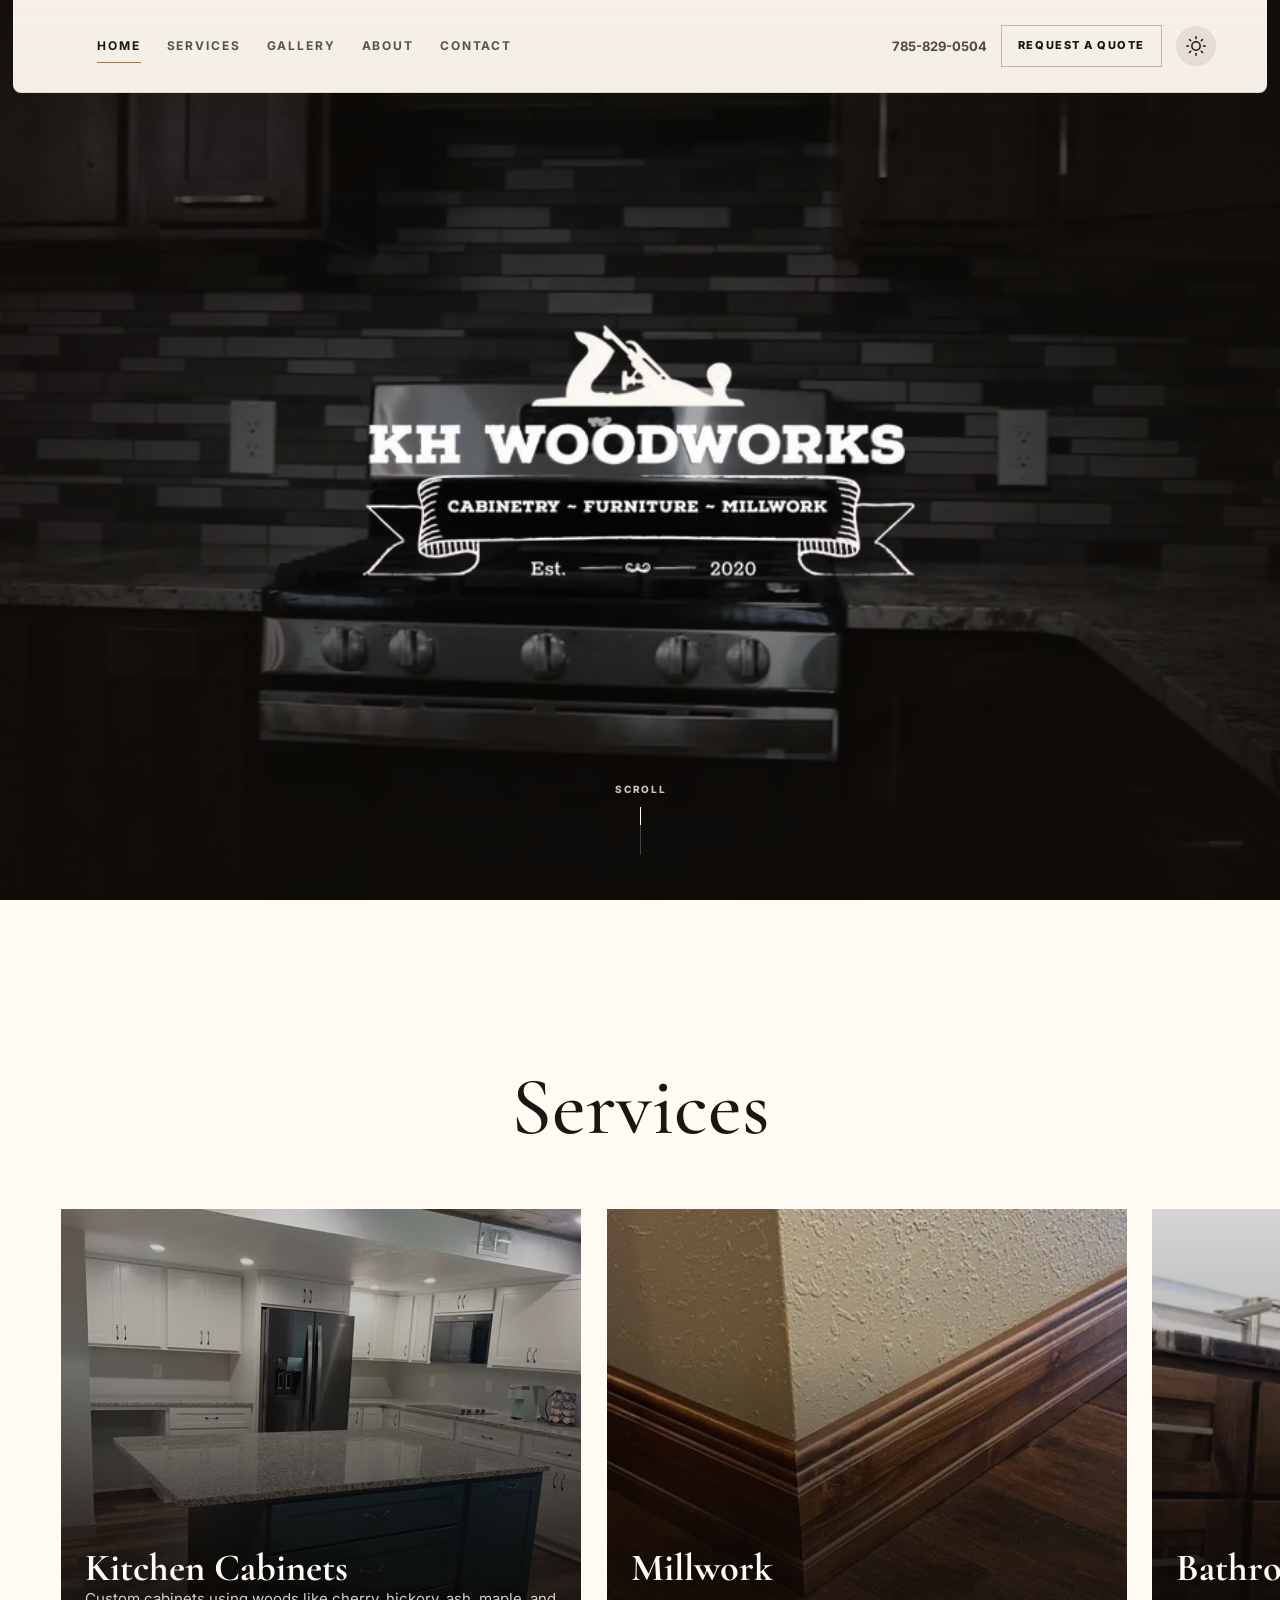
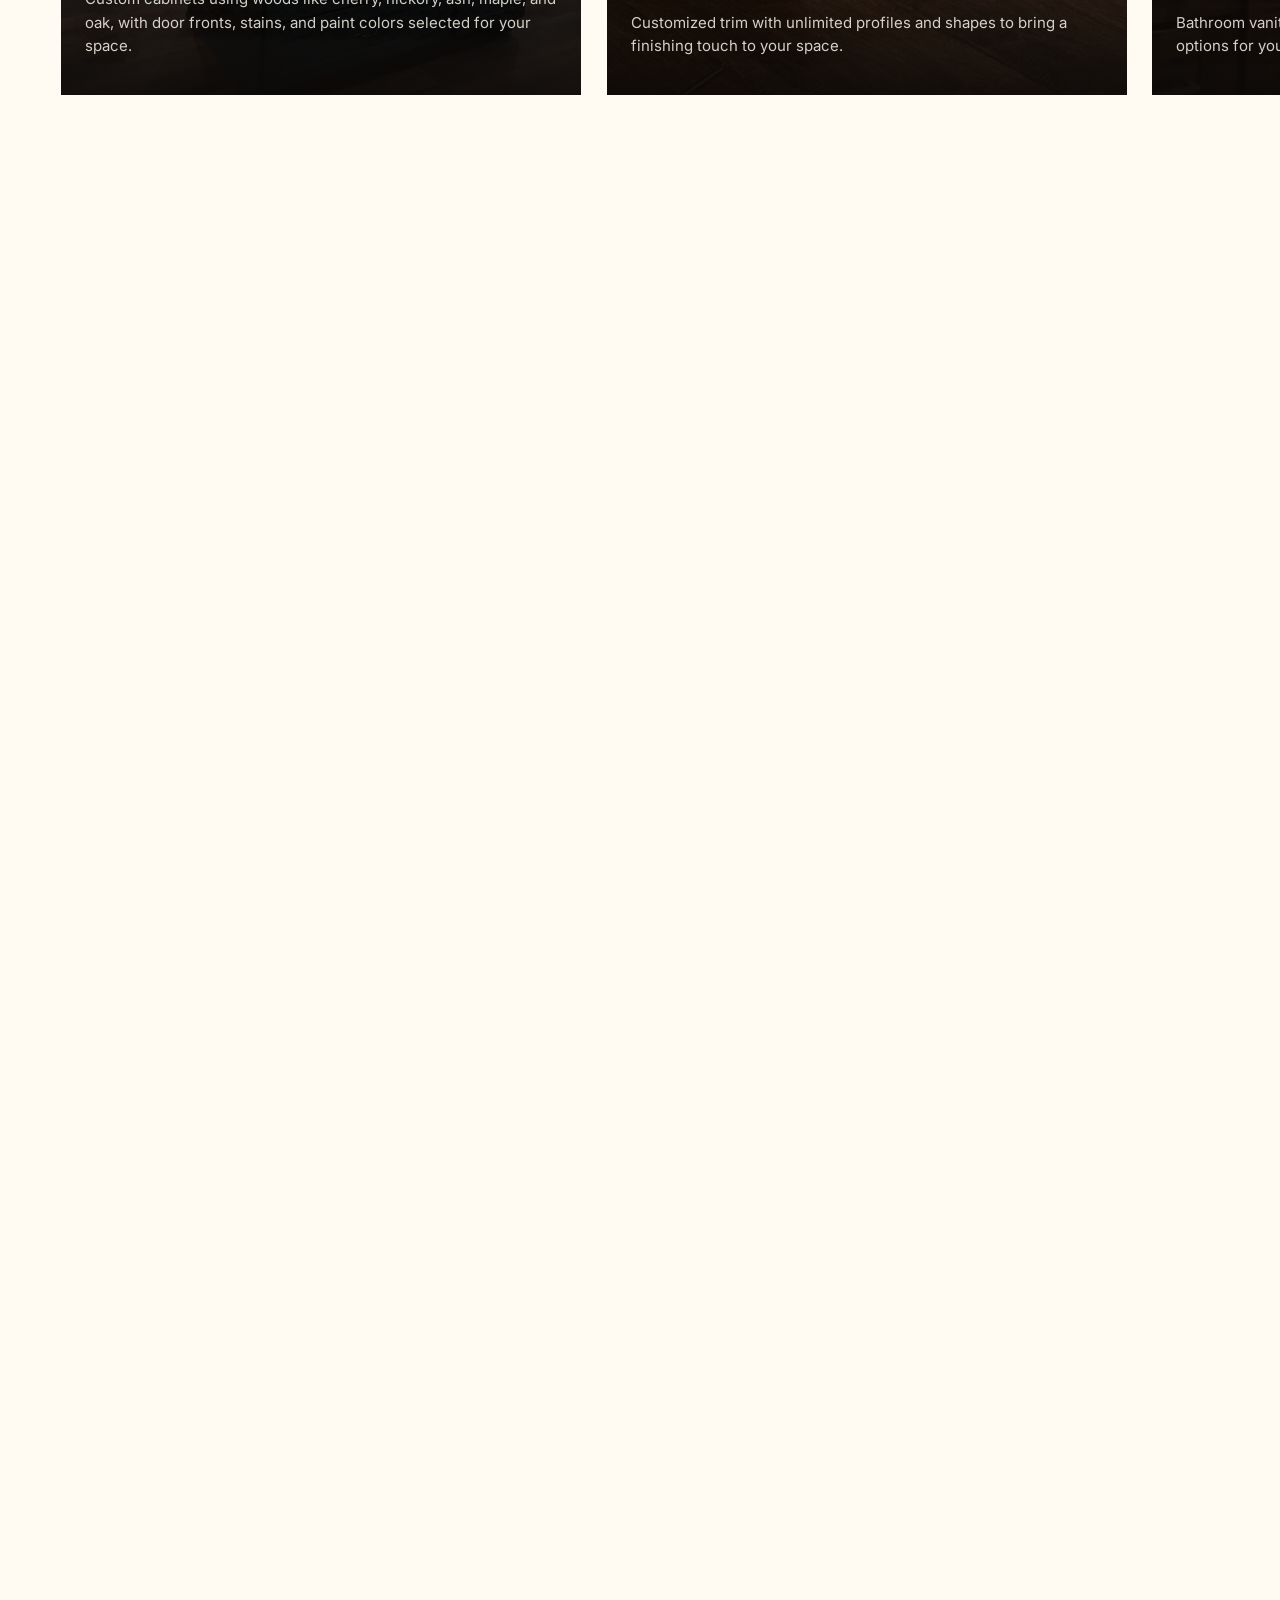
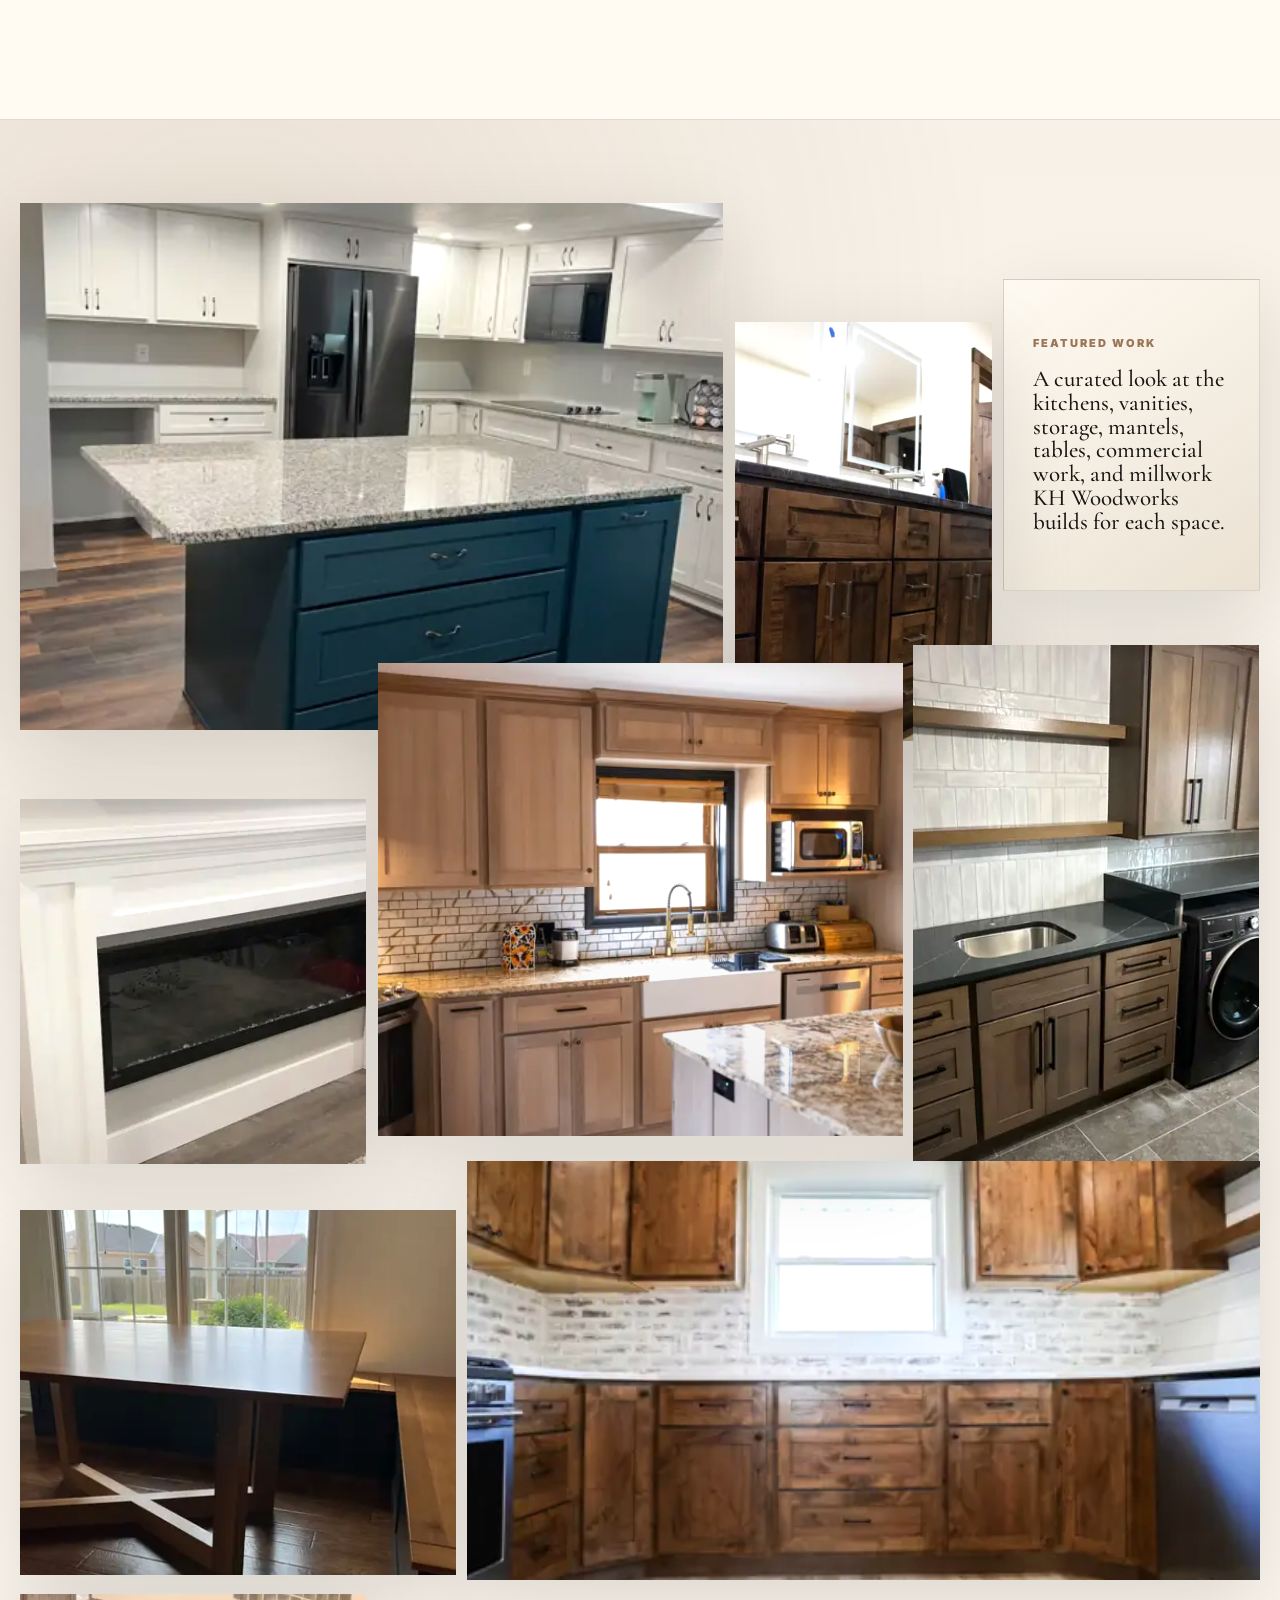
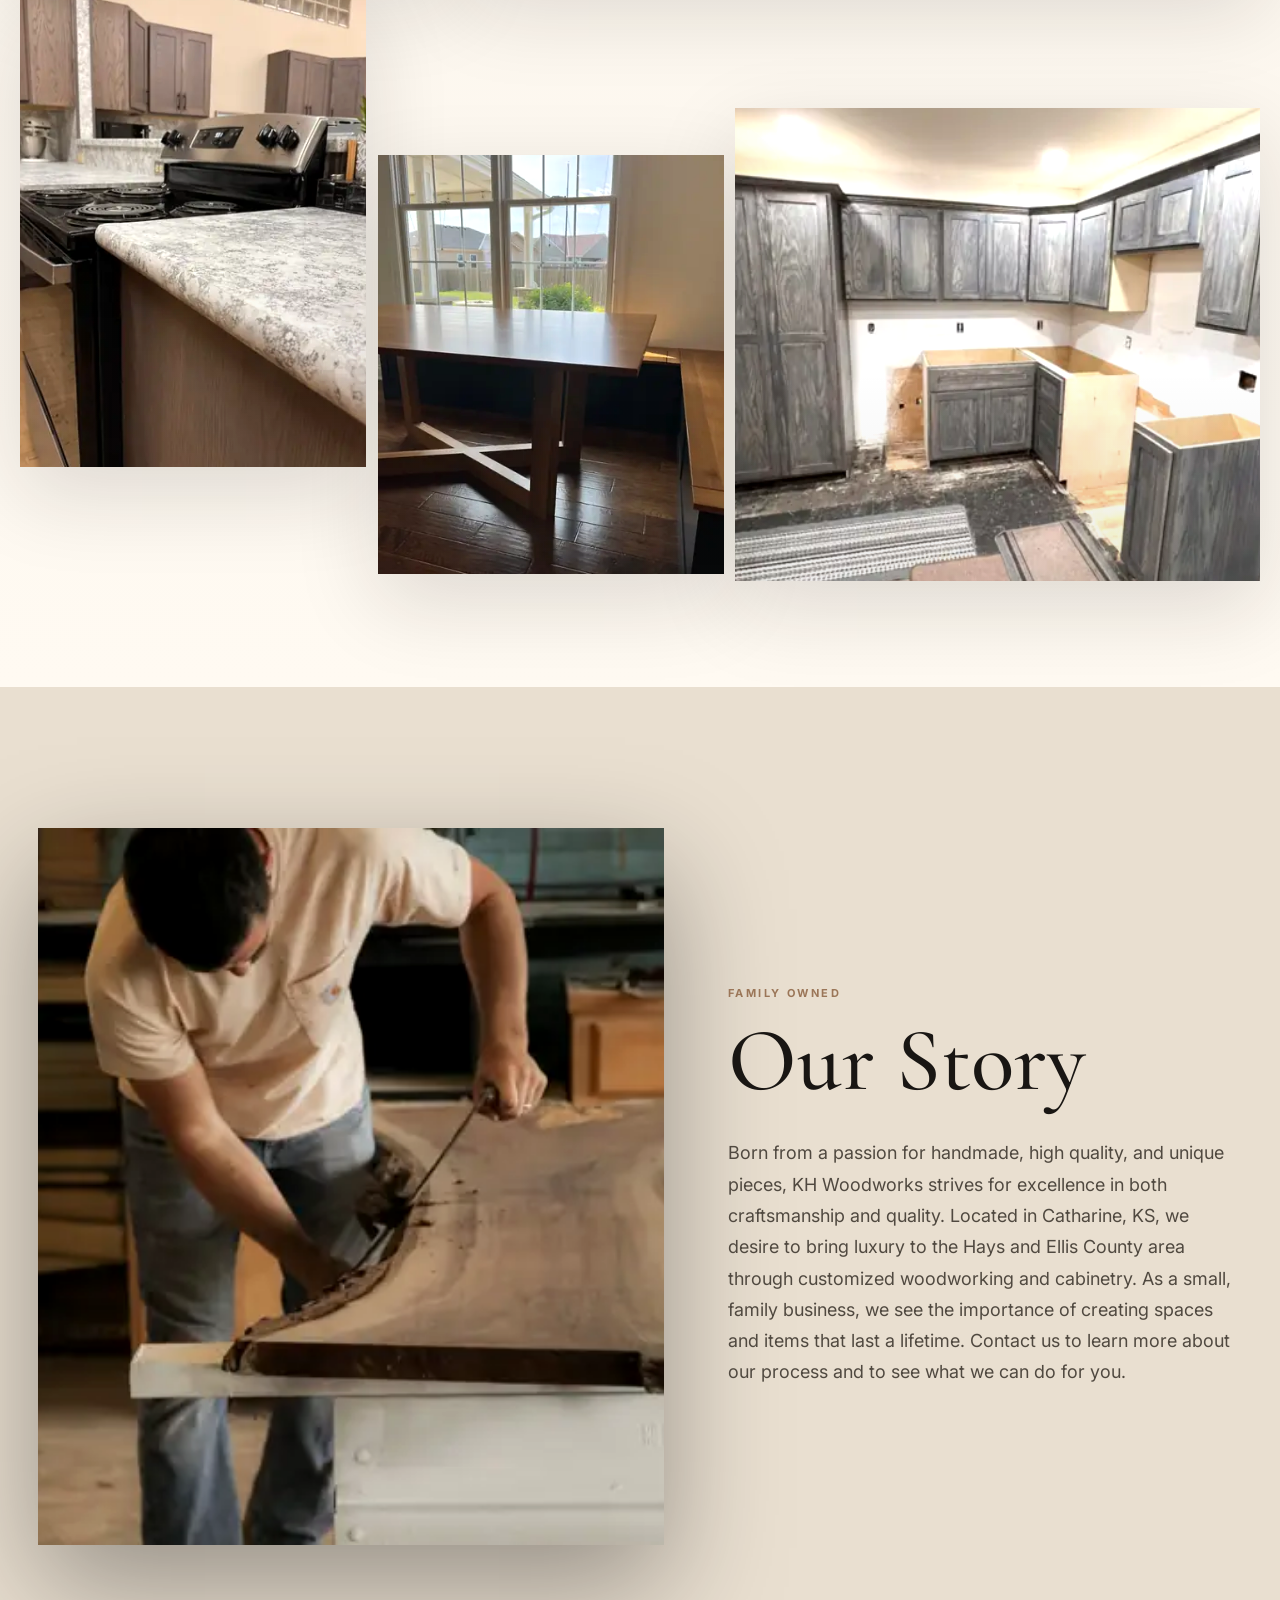
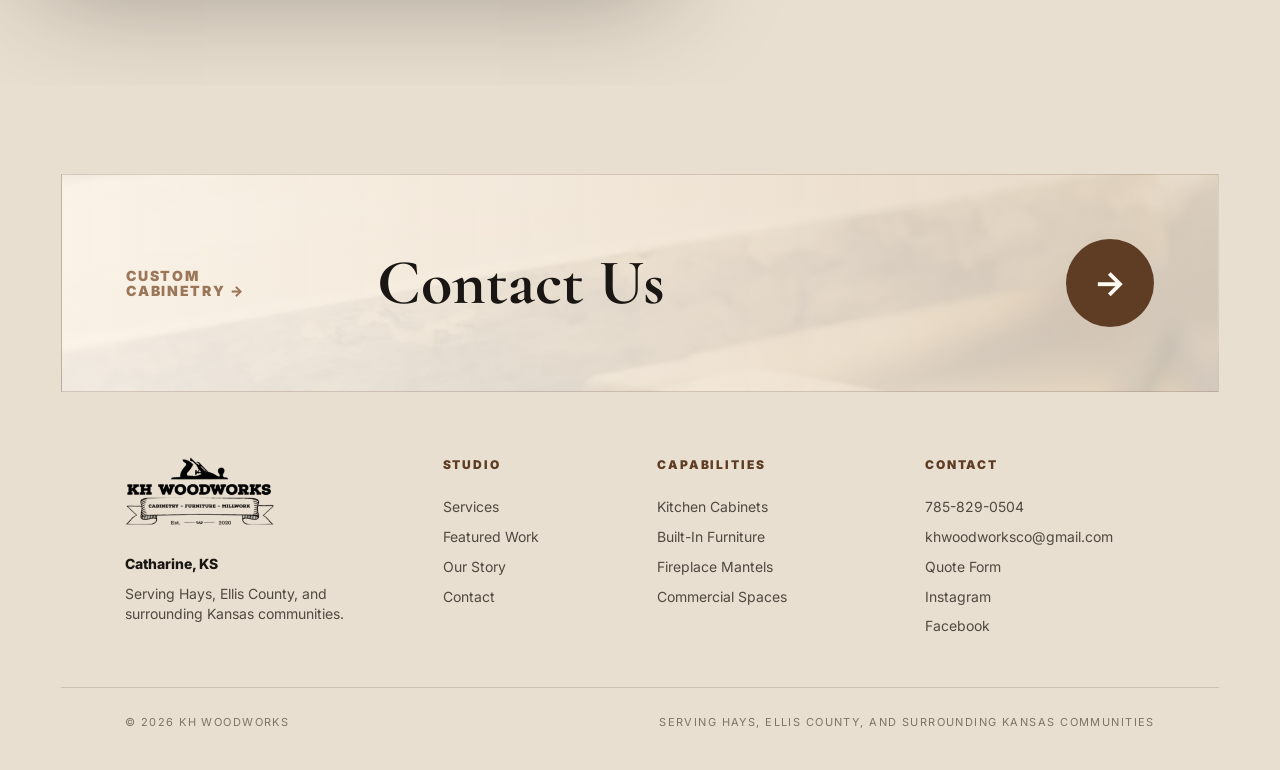
==== index.html @ 0d632b92 "Refine story footer transition" ====
<!doctype html>
<html lang="en">
<head>
<meta charset="utf-8" />
<meta name="viewport" content="width=device-width, initial-scale=1, viewport-fit=cover" />
<title>Custom Cabinets &amp; Woodworking in Hays, KS | KH Woodworks</title>
<meta name="description" content="KH Woodworks builds custom cabinets, built-in furniture, vanities, mantels, trim, tables, furniture, and millwork for homes and businesses in Hays, KS and surrounding areas. Call or request a quote." />
<link rel="canonical" href="https://tylerpreisser.github.io/kh-woodworks-site/" />
<meta name="color-scheme" content="light" />
<meta name="theme-color" content="#f7f1e8" id="theme-color-meta" />
<meta name="apple-mobile-web-app-title" content="KH Woodworks" />
<meta name="apple-mobile-web-app-status-bar-style" content="default" />
<meta property="og:title" content="Custom Cabinets &amp; Woodworking in Hays, KS | KH Woodworks" />
<meta property="og:description" content="Custom cabinetry and woodworking built for homes and businesses in Hays, Kansas and surrounding communities." />
<meta property="og:url" content="https://tylerpreisser.github.io/kh-woodworks-site/" />
<meta property="og:type" content="website" />
<meta property="og:site_name" content="KH Woodworks" />
<meta property="og:image" content="https://tylerpreisser.github.io/kh-woodworks-site/assets/social-preview.png" />
<meta property="og:image:secure_url" content="https://tylerpreisser.github.io/kh-woodworks-site/assets/social-preview.png" />
<meta property="og:image:type" content="image/png" />
<meta property="og:image:width" content="1200" />
<meta property="og:image:height" content="630" />
<meta property="og:image:alt" content="KH Woodworks logo on a dark background" />
<meta name="twitter:card" content="summary_large_image" />
<meta name="twitter:image" content="https://tylerpreisser.github.io/kh-woodworks-site/assets/social-preview.png" />
<link rel="preconnect" href="https://fonts.googleapis.com" />
<link rel="preconnect" href="https://fonts.gstatic.com" crossorigin />
<link href="https://fonts.googleapis.com/css2?family=Cormorant+Garamond:ital,wght@0,400;0,500;0,600;0,700;1,500&family=Inter:wght@400;500;600;700;800&display=swap" rel="stylesheet" />
<link rel="preload" href="assets/hero-poster.webp" as="image" type="image/webp" media="(max-width: 640px)" fetchpriority="high" />
<link rel="preload" href="assets/hero-poster.webp" as="image" type="image/webp" media="(min-width: 641px)" fetchpriority="high" />
<link rel="stylesheet" href="assets/styles.css" />
<script>(function(){var t=localStorage.getItem('kh-theme');var d=t==='dark'||(t!=='light'&&window.matchMedia('(prefers-color-scheme: dark)').matches);document.documentElement.setAttribute('data-theme',d?'dark':'light');})();</script>
<link rel="icon" href="favicon.ico" sizes="any" />
<link rel="icon" href="assets/favicon.svg" type="image/svg+xml" />
<link rel="icon" href="assets/favicon-32.png" type="image/png" sizes="32x32" />
<link rel="apple-touch-icon" href="assets/apple-touch-icon.png" />
<link rel="manifest" href="site.webmanifest" />
<script type="application/ld+json">
{
  "@context": "https://schema.org",
  "@type": "HomeAndConstructionBusiness",
  "name": "KH Woodworks",
  "url": "https://tylerpreisser.github.io/kh-woodworks-site/",
  "telephone": "+1-785-829-0504",
  "email": "khwoodworksco@gmail.com",
  "areaServed": "Hays, KS and surrounding area",
  "description": "KH Woodworks creates customized cabinets and furniture for homes and commercial businesses in the Hays, Kansas and surrounding area.",
  "sameAs": [
    "https://www.instagram.com/kh_woodworks_co/",
    "https://www.facebook.com/KHWoodworksCo/"
  ],
  "makesOffer": [
    { "@type": "Offer", "itemOffered": { "@type": "Service", "name": "Custom kitchen cabinets" } },
    { "@type": "Offer", "itemOffered": { "@type": "Service", "name": "Bathroom vanities" } },
    { "@type": "Offer", "itemOffered": { "@type": "Service", "name": "Built-ins and custom storage" } },
    { "@type": "Offer", "itemOffered": { "@type": "Service", "name": "Custom millwork and trim" } },
    { "@type": "Offer", "itemOffered": { "@type": "Service", "name": "Laundry rooms and mudrooms" } },
    { "@type": "Offer", "itemOffered": { "@type": "Service", "name": "Fireplace mantels" } },
    { "@type": "Offer", "itemOffered": { "@type": "Service", "name": "Commercial millwork" } },
    { "@type": "Offer", "itemOffered": { "@type": "Service", "name": "Custom tables" } }
  ]
}
</script>
</head>
<body>
<header class="nav" data-site-nav>
  <div class="wrap nav__bar">
    <a class="brand brand--logo" href="index.html" aria-label="KH Woodworks home" data-nav-logo><img class="brand__logo" src="assets/kh-logo-tight.webp" srcset="assets/kh-logo-tight-small.webp 260w, assets/kh-logo-tight.webp 403w" sizes="(max-width: 640px) 126px, 220px" alt="KH Woodworks" decoding="async" fetchpriority="high" /></a>
    <nav class="nav__links" aria-label="Primary navigation">
      <a href="index.html" class="is-active" aria-current="page">Home</a>
      <a href="#services">Services</a>
      <a href="#process">Gallery</a>
      <a href="#story">About</a>
      <a href="#contact">Contact</a>
    </nav>
    <div class="nav__actions">
      <a class="nav__phone" href="tel:7858290504">785-829-0504</a>
      <a class="nav__quote" href="#contact">Request a Quote</a>
      <button class="nav__theme-toggle" type="button" aria-label="Toggle dark mode">
        <svg class="icon-moon" viewBox="0 0 24 24" fill="none" stroke="currentColor" stroke-width="1.8" stroke-linecap="round" stroke-linejoin="round" aria-hidden="true"><path d="M21 12.79A9 9 0 1 1 11.21 3 7 7 0 0 0 21 12.79z"/></svg>
        <svg class="icon-sun" viewBox="0 0 24 24" fill="none" stroke="currentColor" stroke-width="1.8" stroke-linecap="round" stroke-linejoin="round" aria-hidden="true"><circle cx="12" cy="12" r="5"/><line x1="12" y1="1" x2="12" y2="3"/><line x1="12" y1="21" x2="12" y2="23"/><line x1="4.22" y1="4.22" x2="5.64" y2="5.64"/><line x1="18.36" y1="18.36" x2="19.78" y2="19.78"/><line x1="1" y1="12" x2="3" y2="12"/><line x1="21" y1="12" x2="23" y2="12"/><line x1="4.22" y1="19.78" x2="5.64" y2="18.36"/><line x1="18.36" y1="5.64" x2="19.78" y2="4.22"/></svg>
      </button>
    </div>
  </div>
</header>

<main>
  <section class="hero hero--video">
    <video class="hero__video" autoplay muted loop playsinline webkit-playsinline preload="auto" poster="assets/hero-poster.webp" data-poster-mobile="assets/hero-poster.webp" data-poster-desktop="assets/hero-poster.webp" aria-hidden="true">
      <source media="(max-width: 640px)" src="assets/hero-loop-mobile-1080.mp4" type="video/mp4" />
      <source src="assets/hero-loop-720.mp4" type="video/mp4" />
    </video>
    <div class="hero__shade"></div>
    <div class="hero__center wrap">
      <img class="hero__logo" src="assets/kh-logo-tight.webp" srcset="assets/kh-logo-tight-small.webp 260w, assets/kh-logo-tight.webp 403w" sizes="(max-width: 640px) 78vw, 403px" alt="KH Woodworks logo" decoding="async" fetchpriority="high" />
      <h1>KH Woodworks creates customized cabinets and furniture for homes and commercial businesses in Hays, Kansas and surrounding communities.</h1>
      <a class="scroll-cue" href="#services" aria-label="Scroll down to services"><span>Scroll</span><i></i></a>
    </div>
  </section>

  <section class="service-scroll" id="services">
    <div class="service-scroll__sticky">
      <div class="wrap service-scroll__intro">
        <h2>Services</h2>
      </div>
      <div class="service-track" data-scroll-track>
        <article class="service-panel">
          <img src="assets/work/webp/green-island.webp" srcset="assets/work/webp/green-island-small.webp 520w, assets/work/webp/green-island.webp 900w" sizes="(max-width: 640px) 84vw, (max-width: 980px) 72vw, 520px" alt="Custom kitchen cabinets with a green island" loading="eager" decoding="async" fetchpriority="low" />
          <h3>Kitchen Cabinets</h3><p>Custom cabinets using woods like cherry, hickory, ash, maple, and oak, with door fronts, stains, and paint colors selected for your space.</p>
        </article>
        <article class="service-panel">
          <img src="assets/work/webp/millwork-trim.webp" srcset="assets/work/webp/millwork-trim-small.webp 520w, assets/work/webp/millwork-trim.webp 900w" sizes="(max-width: 640px) 84vw, (max-width: 980px) 72vw, 520px" alt="Custom trim and millwork detail" loading="eager" decoding="async" fetchpriority="low" />
          <h3>Millwork</h3><p>Customized trim with unlimited profiles and shapes to bring a finishing touch to your space.</p>
        </article>
        <article class="service-panel">
          <img src="assets/work/webp/dark-bath-vanity.webp" srcset="assets/work/webp/dark-bath-vanity-small.webp 520w, assets/work/webp/dark-bath-vanity.webp 900w" sizes="(max-width: 640px) 84vw, (max-width: 980px) 72vw, 520px" alt="Custom bathroom vanity cabinetry" loading="eager" decoding="async" fetchpriority="low" />
          <h3>Bathroom Vanities</h3><p>Bathroom vanities are offered with a variety of different style options for your space.</p>
        </article>
        <article class="service-panel">
          <img src="assets/work/webp/pantry-pullout-open.webp" srcset="assets/work/webp/pantry-pullout-open-small.webp 520w, assets/work/webp/pantry-pullout-open.webp 900w" sizes="(max-width: 640px) 84vw, (max-width: 980px) 72vw, 520px" alt="Custom pull-out built-in pantry storage" loading="eager" decoding="async" fetchpriority="low" />
          <h3>Built-In Furniture</h3><p>Built-in furniture from library shelving to entertainment centers, made from your ideas.</p>
        </article>
        <article class="service-panel">
          <img src="assets/work/webp/laundry-mudroom-cabinets.webp" srcset="assets/work/webp/laundry-mudroom-cabinets-small.webp 520w, assets/work/webp/laundry-mudroom-cabinets.webp 900w" sizes="(max-width: 640px) 84vw, (max-width: 980px) 72vw, 520px" alt="Laundry and mudroom cabinetry with washer and dryer" loading="eager" decoding="async" fetchpriority="low" />
          <h3>Laundry &amp; Mudrooms</h3><p>In small spaces, organization is key. KH Woodworks helps add style and functionality.</p>
        </article>
        <article class="service-panel">
          <img src="assets/work/webp/fireplace-mantel.webp" srcset="assets/work/webp/fireplace-mantel-small.webp 520w, assets/work/webp/fireplace-mantel.webp 900w" sizes="(max-width: 640px) 84vw, (max-width: 980px) 72vw, 520px" alt="Custom wood fireplace mantel" loading="eager" decoding="async" fetchpriority="low" />
          <h3>Fireplace Mantels</h3><p>From farmhouse-rustic to sleek and simple, mantels are built to fit the space perfectly.</p>
        </article>
        <article class="service-panel">
          <img src="assets/work/webp/hickory-wall-cabinets.webp" srcset="assets/work/webp/hickory-wall-cabinets-small.webp 520w, assets/work/webp/hickory-wall-cabinets.webp 900w" sizes="(max-width: 640px) 84vw, (max-width: 980px) 72vw, 520px" alt="Custom cabinetry and storage for a finished space" loading="eager" decoding="async" fetchpriority="low" />
          <h3>Commercial Spaces</h3><p>Trim, cabinetry, shelving, and desks for companies and businesses around the Hays, Kansas area.</p>
        </article>
        <article class="service-panel">
          <img src="assets/work/webp/commercial-table.webp" srcset="assets/work/webp/commercial-table-small.webp 520w, assets/work/webp/commercial-table.webp 900w" sizes="(max-width: 640px) 84vw, (max-width: 980px) 72vw, 520px" alt="Custom wood table and built-in bench" loading="eager" decoding="async" fetchpriority="low" />
          <h3>Tables</h3><p>From kitchen tables to conference tables, KH Woodworks creates functional and beautiful pieces for your space.</p>
        </article>
      </div>
    </div>
  </section>

  <section class="atelier" id="process" aria-label="Featured KH Woodworks projects">
    <div class="wrap atelier__gallery">
      <figure class="atelier-shot atelier-shot--lead reveal" data-parallax data-speed="-32">
        <img loading="lazy" src="assets/work/webp/green-island.webp" srcset="assets/work/webp/green-island-small.webp 520w, assets/work/webp/green-island.webp 900w" sizes="(max-width: 640px) 84vw, (max-width: 980px) 72vw, 520px" alt="Custom kitchen cabinets with a green island" decoding="async" />
      </figure>
      <figure class="atelier-shot atelier-shot--portrait-a reveal" data-parallax data-speed="36">
        <img loading="lazy" src="assets/work/webp/dark-bath-vanity.webp" srcset="assets/work/webp/dark-bath-vanity-small.webp 520w, assets/work/webp/dark-bath-vanity.webp 900w" sizes="(max-width: 640px) 84vw, (max-width: 980px) 72vw, 520px" alt="Dark custom bath vanity" decoding="async" />
      </figure>
      <aside class="atelier-shot atelier-note atelier-shot--small-a reveal" data-parallax data-speed="18">
        <span>Featured Work</span>
        <strong>A curated look at the kitchens, vanities, storage, mantels, tables, commercial work, and millwork KH Woodworks builds for each space.</strong>
      </aside>
      <figure class="atelier-shot atelier-shot--wide-a reveal" data-parallax data-speed="-24">
        <img loading="lazy" src="assets/work/webp/kitchen-warm.webp" srcset="assets/work/webp/kitchen-warm-small.webp 520w, assets/work/webp/kitchen-warm.webp 900w" sizes="(max-width: 640px) 84vw, (max-width: 980px) 72vw, 520px" alt="Warm wood kitchen cabinetry around a sink" decoding="async" />
      </figure>
      <figure class="atelier-shot atelier-shot--detail-a reveal" data-parallax data-speed="26">
        <img loading="lazy" src="assets/work/webp/fireplace-mantel.webp" srcset="assets/work/webp/fireplace-mantel-small.webp 520w, assets/work/webp/fireplace-mantel.webp 900w" sizes="(max-width: 640px) 84vw, (max-width: 980px) 72vw, 520px" alt="Custom white fireplace mantel" decoding="async" />
      </figure>
      <figure class="atelier-shot atelier-shot--portrait-b reveal" data-parallax data-speed="34">
        <img loading="lazy" src="assets/work/webp/laundry-mudroom-cabinets.webp" srcset="assets/work/webp/laundry-mudroom-cabinets-small.webp 520w, assets/work/webp/laundry-mudroom-cabinets.webp 900w" sizes="(max-width: 640px) 84vw, (max-width: 980px) 72vw, 520px" alt="Laundry and mudroom cabinetry" decoding="async" />
      </figure>
      <figure class="atelier-shot atelier-shot--small-b reveal" data-parallax data-speed="-18">
        <img loading="lazy" src="assets/work/webp/commercial-table.webp" srcset="assets/work/webp/commercial-table-small.webp 520w, assets/work/webp/commercial-table.webp 900w" sizes="(max-width: 640px) 84vw, (max-width: 980px) 72vw, 520px" alt="Custom wood table and built-in bench" decoding="async" />
      </figure>
      <figure class="atelier-shot atelier-shot--wide-b reveal" data-parallax data-speed="-30">
        <img loading="lazy" src="assets/work/webp/wood-kitchen.webp" srcset="assets/work/webp/wood-kitchen-small.webp 520w, assets/work/webp/wood-kitchen.webp 900w" sizes="(max-width: 640px) 84vw, (max-width: 980px) 72vw, 520px" alt="Finished wood kitchen cabinetry" decoding="async" />
      </figure>
      <figure class="atelier-shot atelier-shot--square-a reveal" data-parallax data-speed="22">
        <img loading="lazy" src="assets/work/webp/gray-kitchen-install.webp" srcset="assets/work/webp/gray-kitchen-install-small.webp 520w, assets/work/webp/gray-kitchen-install.webp 900w" sizes="(max-width: 640px) 84vw, (max-width: 980px) 72vw, 520px" alt="Finished kitchen cabinetry with a dark island" decoding="async" />
      </figure>
      <figure class="atelier-shot atelier-shot--portrait-c reveal" data-parallax data-speed="-26">
        <img loading="lazy" src="assets/work/webp/bath-vanity-counter.webp" srcset="assets/work/webp/bath-vanity-counter-small.webp 520w, assets/work/webp/bath-vanity-counter.webp 900w" sizes="(max-width: 640px) 84vw, (max-width: 980px) 72vw, 520px" alt="Custom bathroom vanity with countertop" decoding="async" />
      </figure>
      <figure class="atelier-shot atelier-shot--detail-b reveal" data-parallax data-speed="30">
        <img loading="lazy" src="assets/work/webp/commercial-table.webp" srcset="assets/work/webp/commercial-table-small.webp 520w, assets/work/webp/commercial-table.webp 900w" sizes="(max-width: 640px) 84vw, (max-width: 980px) 72vw, 520px" alt="Custom wood table and built-in bench" decoding="async" />
      </figure>
    </div>
  </section>

  <section class="story-section" id="story">
    <div class="story-panel reveal">
      <div class="story-panel__image">
        <img loading="lazy" src="assets/work/webp/live-edge-slab-cutting.webp" srcset="assets/work/webp/live-edge-slab-cutting-small.webp 520w, assets/work/webp/live-edge-slab-cutting.webp 900w" sizes="(max-width: 640px) 84vw, (max-width: 980px) 72vw, 520px" alt="KH Woodworks shaping a live edge slab in the shop" decoding="async" />
      </div>
      <div class="story-panel__copy">
        <span class="eyebrow">Family Owned</span>
        <h2>Our Story</h2>
        <p>Born from a passion for handmade, high quality, and unique pieces, KH Woodworks strives for excellence in both craftsmanship and quality. Located in Catharine, KS, we desire to bring luxury to the Hays and Ellis County area through customized woodworking and cabinetry. As a small, family business, we see the importance of creating spaces and items that last a lifetime. Contact us to learn more about our process and to see what we can do for you.</p>
      </div>
    </div>
  </section>
</main>

<footer class="footer" id="contact">
  <div class="wrap footer__inner">
    <div class="footer__cta">
      <div class="footer__cta-copy">
        <h2><span class="footer__title-desktop">Contact Us</span><span class="footer__title-mobile">Ready to make the next room fit better?</span></h2>
        <p>Send a few project notes, rough dimensions, or inspiration photos. Follow KH Woodworks for finished installs, shop progress, and local project updates.</p>
      </div>
      <div class="footer__cta-actions" aria-label="Footer calls to action">
        <a class="footer__primary" href="contact.html"><svg class="footer__icon" viewBox="0 0 24 24" aria-hidden="true"><path d="M4 6h16v12H4z" fill="none" stroke="currentColor" stroke-width="1.8" /><path d="m5 7 7 6 7-6" fill="none" stroke="currentColor" stroke-width="1.8" /></svg><span>Request a Quote</span></a>
        <a class="footer__action-link" href="tel:7858290504"><svg class="footer__icon" viewBox="0 0 24 24" aria-hidden="true"><path d="M7.4 4.8 9.2 9c.3.7.1 1.5-.5 2l-1 1c1.2 2.3 3 4.1 5.3 5.3l1-1c.5-.5 1.3-.7 2-.4l4.1 1.7c.8.3 1.2 1.1 1 1.9-.3 1.3-1.4 2.3-2.8 2.3C9.4 21.8 2.2 14.6 2.2 5.7c0-1.4 1-2.5 2.3-2.8.8-.2 1.6.2 1.9 1z" fill="none" stroke="currentColor" stroke-width="1.7" stroke-linejoin="round" /></svg><strong>Call</strong><span>785-829-0504</span></a>
        <a class="footer__action-link" href="mailto:khwoodworksco@gmail.com"><svg class="footer__icon" viewBox="0 0 24 24" aria-hidden="true"><path d="M4 6h16v12H4z" fill="none" stroke="currentColor" stroke-width="1.8" /><path d="m5 7 7 6 7-6" fill="none" stroke="currentColor" stroke-width="1.8" /></svg><strong>Email</strong><span>khwoodworksco@gmail.com</span></a>
        <a class="footer__social-link" href="https://www.instagram.com/kh_woodworks_co/" target="_blank" rel="noopener"><svg class="footer__icon" viewBox="0 0 24 24" aria-hidden="true"><rect x="4" y="4" width="16" height="16" rx="5" fill="none" stroke="currentColor" stroke-width="1.8" /><circle cx="12" cy="12" r="3.4" fill="none" stroke="currentColor" stroke-width="1.8" /><circle cx="16.7" cy="7.3" r="1.1" fill="currentColor" /></svg><strong>Instagram</strong><span>@kh_woodworks_co</span></a>
        <a class="footer__social-link" href="https://www.facebook.com/KHWoodworksCo/" target="_blank" rel="noopener"><svg class="footer__icon" viewBox="0 0 24 24" aria-hidden="true"><path d="M14.2 8.5h2.2V5h-3c-3.4 0-5.1 2-5.1 5v2H5.4v3.7h2.9V22h4.1v-6.3h3.4l.6-3.7h-4v-1.7c0-1.1.3-1.8 1.8-1.8z" fill="currentColor" /></svg><strong>Facebook</strong><span>KH Woodworks Co.</span></a>
      </div>
    </div>
    <div class="footer__grid footer__grid--compact">
      <div class="footer__column footer__column--brand"><a class="footer__brand" href="index.html" aria-label="KH Woodworks home"><img src="assets/kh-logo-tight.webp" srcset="assets/kh-logo-tight-small.webp 260w, assets/kh-logo-tight.webp 403w" sizes="(max-width: 640px) 132px, 168px" alt="KH Woodworks" decoding="async" /></a><span>Catharine, KS</span><span>Serving Hays, Ellis County, and surrounding Kansas communities.</span></div>
      <div class="footer__column"><h4>Studio</h4><a href="#services">Services</a><a href="#process">Featured Work</a><a href="#story">Our Story</a><a href="contact.html">Contact</a></div>
      <div class="footer__column"><h4>Capabilities</h4><span>Kitchen Cabinets</span><span>Built-In Furniture</span><span>Fireplace Mantels</span><span>Commercial Spaces</span></div>
      <div class="footer__column"><h4>Contact</h4><a href="tel:7858290504">785-829-0504</a><a href="mailto:khwoodworksco@gmail.com">khwoodworksco@gmail.com</a><a href="contact.html">Quote Form</a><a href="https://www.instagram.com/kh_woodworks_co/" target="_blank" rel="noopener">Instagram</a><a href="https://www.facebook.com/KHWoodworksCo/" target="_blank" rel="noopener">Facebook</a></div>
    </div>
    <div class="footer__bottom"><span>© 2026 KH Woodworks</span><span>Serving Hays, Ellis County, and surrounding Kansas communities</span></div>
  </div>
</footer>

<script src="assets/site.js"></script>
</body>
</html>
---- assets/styles.css ----
:root {
  --paper: #f7f1e8;
  --cream: #fffaf2;
  --linen: #e9dfd0;
  --ink: #191613;
  --soft-ink: #504940;
  --muted: #7d7467;
  --walnut: #5f3d25;
  --clay: #9b7658;
  --forest: #203f3d;
  --line: rgba(25, 22, 19, .14);
  --line-strong: rgba(25, 22, 19, .26);
  --shadow: 0 26px 70px rgba(25, 22, 19, .13);
  --serif: "Cormorant Garamond", Georgia, serif;
  --sans: "Inter", system-ui, -apple-system, Segoe UI, sans-serif;
  --max: 1260px;
  --gutter: clamp(20px, 4vw, 56px);
  /* Dark mode surface vars (light mode values — overridden in dark) */
  --surface-deep: #17120e;
  --surface-mid: #120f0c;
  --surface-dark: #0f130f;
  --surface-alt: #101713;
  --nav-bg-glass: rgba(18, 15, 12, .92);
  --nav-bg-solid: #120f0c;
}

/* ── Dark mode: manual toggle (data-theme="dark" on <html>) ── */
[data-theme="dark"] {
  color-scheme: dark;
  --paper: #1e1814;
  --cream: #262019;
  --linen: #2e2720;
  --ink: #f0e8dc;
  --soft-ink: #c8bfb2;
  --muted: #9e9487;
  --walnut: #c99a69;
  --clay: #d6aa77;
  --forest: #83aaa2;
  --line: rgba(240, 232, 220, .14);
  --line-strong: rgba(240, 232, 220, .26);
  --shadow: 0 28px 80px rgba(0, 0, 0, .38);
  --surface-deep: #1a1410;
  --surface-mid: #161210;
  --surface-dark: #1c1a14;
  --surface-alt: #1a1e18;
  --nav-bg-glass: rgba(22, 18, 14, .94);
  --nav-bg-solid: #161210;
}

/* Dark mode: swap light-mode sections to dark equivalents */
[data-theme="dark"] .page-hero,
[data-theme="dark"] .section--cream,
[data-theme="dark"] .service-scroll,
[data-theme="dark"] .service-card,
[data-theme="dark"] .service-tile,
[data-theme="dark"] .contact-form,
[data-theme="dark"] .contact-box,
[data-theme="dark"] .proof-grid > div,
[data-theme="dark"] .faq details {
  background: var(--cream);
  color: var(--ink);
}

[data-theme="dark"] .field input,
[data-theme="dark"] .field select,
[data-theme="dark"] .field textarea {
  background: #1a1510;
  border-color: var(--line);
  color: var(--ink);
}

[data-theme="dark"] .gallery-filter button {
  color: var(--soft-ink);
}

[data-theme="dark"] .gallery-filter button.is-on,
[data-theme="dark"] .gallery-filter button:hover {
  background: var(--ink);
  color: var(--paper);
}

[data-theme="dark"] .gallery-grid figcaption,
[data-theme="dark"] .proof-grid {
  border-color: var(--line);
}

[data-theme="dark"] .atelier-note {
  background:
    linear-gradient(145deg, rgba(30, 24, 20, .96), rgba(38, 32, 26, .94)),
    var(--cream);
  color: var(--ink);
  border: 1px solid rgba(240, 232, 220, .12);
}

[data-theme="dark"] .atelier-note span {
  color: #d7b78b;
}

[data-theme="dark"] .story-section {
  background:
    radial-gradient(circle at 18% 20%, rgba(215, 183, 139, .12), rgba(215, 183, 139, 0) 32%),
    linear-gradient(180deg, #181410, #141008);
}

[data-theme="dark"] .cta .btn--light,
[data-theme="dark"] .footer__actions a:first-child {
  background: var(--ink);
  color: var(--paper);
  border-color: var(--ink);
}

[data-theme="dark"] .btn--dark {
  background: var(--ink);
  color: var(--paper);
  border-color: var(--ink);
}

[data-theme="dark"] .btn--dark:hover {
  background: #d7b78b;
  border-color: #d7b78b;
  color: #15120f;
}

[data-theme="dark"] .footer__cta {
  background:
    linear-gradient(135deg, rgba(240, 232, 220, .09), rgba(131, 170, 162, .08)),
    rgba(240, 232, 220, .04);
}

[data-theme="dark"] .footer__cta p,
[data-theme="dark"] .footer__social-link span {
  color: rgba(240, 232, 220, .72);
}

[data-theme="dark"] .story-section,
[data-theme="dark"] .story-panel__copy h2 {
  color: var(--ink);
}

[data-theme="dark"] .story-panel__copy p {
  color: rgba(240, 232, 220, .8);
}

[data-theme="dark"] .story-panel__copy .eyebrow {
  color: #d7b78b;
}

[data-theme="dark"] .footer__action-link span {
  color: rgba(240, 232, 220, .72);
}

[data-theme="dark"] .btn--ghost {
  border-color: rgba(240, 232, 220, .58);
  color: var(--ink);
}
[data-theme="dark"] .btn--ghost:hover {
  background: var(--ink);
  color: var(--paper);
}

/* Smooth theme transition on key elements */
body,
.nav,
.footer,
.service-scroll,
.story-section,
.cta,
.page-hero,
.section,
.service-card,
.contact-form,
.contact-box {
  transition: background .3s ease, color .3s ease, border-color .3s ease;
}

* { box-sizing: border-box; }
html {
  scroll-behavior: smooth;
  background: var(--paper);
  /* iOS Safari: prevent rubber-band bounce from exposing html background as a colored bar */
  overscroll-behavior: none;
}
html, body { overflow-x: clip; }
body {
  margin: 0;
  background: var(--paper);
  color: var(--ink);
  font-family: var(--sans);
  line-height: 1.55;
  -webkit-font-smoothing: antialiased;
  padding-left: env(safe-area-inset-left);
  padding-right: env(safe-area-inset-right);
}
img, video { display: block; max-width: 100%; }
a { color: inherit; text-decoration: none; }
button, input, select, textarea { font: inherit; }
button { cursor: pointer; }
:focus-visible { outline: 2px solid var(--forest); outline-offset: 4px; }

.wrap { width: 100%; max-width: var(--max); margin: 0 auto; padding: 0 var(--gutter); }
.eyebrow {
  color: var(--muted);
  font-size: 11px;
  font-weight: 700;
  letter-spacing: .18em;
  text-transform: uppercase;
}
.lede {
  color: var(--soft-ink);
  font-family: var(--serif);
  font-size: clamp(22px, 2.6vw, 34px);
  line-height: 1.22;
}
.btn {
  display: inline-flex;
  align-items: center;
  justify-content: center;
  min-height: 48px;
  padding: 13px 20px;
  border: 1px solid var(--ink);
  background: transparent;
  color: var(--ink);
  font-size: 13px;
  font-weight: 700;
  letter-spacing: .03em;
  transition: background .2s ease, color .2s ease, border-color .2s ease, transform .2s ease;
}
.btn:hover { transform: translateY(-1px); }
.btn--dark { background: var(--ink); color: var(--cream); }
.btn--dark:hover { background: var(--forest); border-color: var(--forest); }
.btn--light { background: var(--cream); color: var(--ink); border-color: var(--cream); }
.btn--light:hover { background: var(--linen); border-color: var(--linen); }
.btn--ghost { border-color: rgba(255, 250, 242, .58); color: var(--cream); }
.btn--ghost:hover { background: var(--cream); color: var(--ink); }

.nav {
  position: sticky;
  top: 0;
  z-index: 50;
  background: rgba(18, 15, 12, .94);
  border-bottom: 1px solid rgba(255, 250, 242, .12);
  backdrop-filter: blur(18px);
  color: var(--cream);
}
.nav .wrap {
  min-height: 86px;
  display: grid;
  grid-template-columns: auto 1fr auto;
  align-items: center;
  gap: clamp(22px, 3vw, 42px);
}
.brand { display: inline-flex; align-items: center; gap: 12px; }
.brand--logo {
  height: auto;
  width: auto;
  padding: 0;
  overflow: visible;
}
.brand__logo {
  width: 160px;
  height: auto;
  filter: drop-shadow(0 10px 24px rgba(0, 0, 0, .28));
}
.brand__mark {
  width: 38px;
  height: 38px;
  display: grid;
  place-items: center;
  border: 1px solid var(--ink);
  border-radius: 50%;
  font-family: var(--serif);
  font-size: 20px;
  font-style: italic;
}
.brand__text {
  font-family: var(--serif);
  font-size: 25px;
  font-weight: 600;
  letter-spacing: .01em;
  white-space: nowrap;
}
.nav__links { display: flex; justify-content: center; gap: clamp(22px, 3vw, 38px); }
.nav__links a {
  color: rgba(255, 250, 242, .72);
  font-size: 12px;
  font-weight: 700;
  letter-spacing: .11em;
  text-transform: uppercase;
  padding: 8px 0;
  border-bottom: 1px solid transparent;
}
.nav__links a:hover, .nav__links a.is-active { color: var(--cream); border-bottom-color: rgba(255, 250, 242, .78); }
.nav__actions { display: flex; align-items: center; gap: 12px; }
.nav__phone { color: rgba(255, 250, 242, .86); font-size: 13px; font-weight: 700; white-space: nowrap; }
.nav .btn--dark { background: var(--cream); color: var(--ink); border-color: var(--cream); }
.nav .btn--dark:hover { background: #fff; border-color: #fff; }

.hero {
  min-height: calc(100vh - 74px);
  display: grid;
  align-items: stretch;
  background: var(--surface-deep);
  color: var(--cream);
}
.hero__grid {
  display: grid;
  grid-template-columns: minmax(0, .88fr) minmax(0, 1.12fr);
  min-height: calc(100vh - 74px);
}
.hero__copy {
  display: flex;
  flex-direction: column;
  justify-content: space-between;
  gap: 48px;
  padding: clamp(36px, 7vw, 92px) var(--gutter);
}
.hero h1 {
  max-width: 11.6ch;
  margin: 22px 0 24px;
  font-family: var(--serif);
  font-size: clamp(54px, 6.2vw, 92px);
  font-weight: 500;
  letter-spacing: 0;
  line-height: .92;
}
.hero p { max-width: 42rem; margin: 0; color: rgba(255, 250, 242, .82); font-size: 18px; }
.hero__actions { display: flex; flex-wrap: wrap; gap: 12px; margin-top: 30px; }
.hero__trust {
  display: grid;
  grid-template-columns: repeat(3, 1fr);
  gap: 16px;
  padding-top: 26px;
  border-top: 1px solid rgba(255, 250, 242, .18);
}
.hero__trust strong {
  display: block;
  color: var(--cream);
  font-family: var(--serif);
  font-size: 22px;
  font-weight: 600;
}
.hero__trust span { color: rgba(255, 250, 242, .68); font-size: 13px; }
.hero__media {
  position: relative;
  min-height: 560px;
  overflow: hidden;
}
.hero__media img { width: 100%; height: 100%; object-fit: cover; }
.hero__media::after {
  content: "";
  position: absolute;
  inset: 0;
  background: linear-gradient(90deg, rgba(23, 18, 14, .42), rgba(23, 18, 14, .06) 38%, rgba(23, 18, 14, .18));
}
.hero__caption {
  position: absolute;
  right: 24px;
  bottom: 24px;
  z-index: 1;
  max-width: 280px;
  padding: 14px 16px;
  background: rgba(23, 18, 14, .7);
  color: rgba(255, 250, 242, .78);
  font-size: 12px;
}

.marquee {
  overflow: hidden;
  border-block: 1px solid var(--line);
  background: var(--cream);
}
.marquee__track {
  display: flex;
  gap: 34px;
  width: max-content;
  padding: 18px 0;
  animation: marquee 34s linear infinite;
}
.marquee span {
  white-space: nowrap;
  color: var(--soft-ink);
  font-family: var(--serif);
  font-size: 24px;
  font-style: italic;
}
@keyframes marquee { to { transform: translateX(-50%); } }

.section { padding: clamp(72px, 10vw, 136px) 0; border-bottom: 1px solid var(--line); }
.section--cream { background: var(--cream); }
.section--dark { background: var(--surface-deep); color: var(--cream); }
.section__head {
  display: grid;
  grid-template-columns: minmax(160px, .38fr) minmax(0, 1fr) minmax(180px, .42fr);
  gap: 34px;
  align-items: end;
  margin-bottom: 46px;
}
.section__head h2 {
  margin: 0;
  max-width: 760px;
  font-family: var(--serif);
  font-size: clamp(40px, 5vw, 74px);
  font-weight: 500;
  letter-spacing: 0;
  line-height: .98;
}
.section__head p { margin: 0; color: var(--soft-ink); font-size: 15px; }
.section--dark .section__head p, .section--dark .eyebrow { color: rgba(255, 250, 242, .64); }

.service-strip {
  display: flex;
  gap: 16px;
  overflow-x: auto;
  padding-bottom: 18px;
  scroll-snap-type: x mandatory;
}
.service-tile {
  flex: 0 0 min(340px, 82vw);
  scroll-snap-align: start;
  background: var(--cream);
  border: 1px solid var(--line);
}
.service-tile__img { aspect-ratio: 4 / 3; overflow: hidden; background: var(--linen); }
.service-tile__img img { width: 100%; height: 100%; object-fit: cover; transition: transform .7s ease; }
.service-tile:hover img { transform: scale(1.035); }
.service-tile__body { padding: 22px; }
.service-tile h3, .service-card h3, .work-card h3 {
  margin: 0 0 10px;
  font-family: var(--serif);
  font-size: 30px;
  font-weight: 600;
  line-height: 1.05;
}
.service-tile p, .service-card p, .work-card p { margin: 0; color: var(--soft-ink); font-size: 15px; }

.answer-block {
  display: grid;
  grid-template-columns: .85fr 1.15fr;
  gap: clamp(32px, 6vw, 90px);
  align-items: start;
}
.answer-block h2 {
  margin: 0;
  font-family: var(--serif);
  font-size: clamp(42px, 5vw, 78px);
  line-height: .98;
  letter-spacing: 0;
}
.answer-block p { margin: 0 0 18px; color: var(--soft-ink); font-size: 18px; }
.proof-grid {
  display: grid;
  grid-template-columns: repeat(3, 1fr);
  gap: 1px;
  margin-top: 34px;
  background: var(--line);
}
.proof-grid > div { background: var(--paper); padding: 28px; }
.proof-grid h3 { margin: 0 0 8px; font-family: var(--serif); font-size: 27px; }
.proof-grid p { margin: 0; color: var(--soft-ink); font-size: 14px; }

.featured-work {
  display: grid;
  grid-template-columns: 1.2fr .8fr;
  gap: 22px;
  align-items: stretch;
}
.work-card {
  position: relative;
  overflow: hidden;
  min-height: 430px;
  background: var(--ink);
  color: var(--cream);
}
.work-card img { width: 100%; height: 100%; object-fit: cover; opacity: .9; transition: transform .8s ease; }
.work-card:hover img { transform: scale(1.025); }
.work-card__body {
  position: absolute;
  inset: auto 0 0;
  padding: 70px 24px 24px;
  background: linear-gradient(0deg, rgba(15, 12, 9, .86), rgba(15, 12, 9, 0));
}
.work-card p { color: rgba(255, 250, 242, .76); }
.featured-work__stack { display: grid; gap: 22px; }
.featured-work__stack .work-card { min-height: 204px; }

.project-feature {
  display: grid;
  grid-template-columns: minmax(0, 1.35fr) minmax(330px, .65fr);
  gap: 22px;
  align-items: stretch;
}
.project-feature__lead,
.project-feature__side {
  position: relative;
  min-height: 560px;
  overflow: hidden;
  background: var(--ink);
}
.project-feature__lead img,
.project-feature__side > img {
  width: 100%;
  height: 100%;
  max-width: none;
  object-fit: cover;
  transition: transform .9s cubic-bezier(.2,.7,.2,1);
}
.project-feature__lead:hover img { transform: scale(1.025); }
.project-feature__lead::after {
  content: "";
  position: absolute;
  inset: 0;
  background: linear-gradient(0deg, rgba(15, 12, 9, .76), rgba(15, 12, 9, .06) 58%);
}
.project-feature__lead div {
  position: absolute;
  left: clamp(24px, 4vw, 46px);
  right: clamp(24px, 4vw, 46px);
  bottom: clamp(24px, 4vw, 42px);
  z-index: 1;
  color: var(--cream);
}
.project-feature__lead span {
  display: block;
  margin-bottom: 14px;
  color: #d7b78b;
  font-size: 11px;
  font-weight: 800;
  letter-spacing: .18em;
  text-transform: uppercase;
}
.project-feature__lead h3 {
  max-width: 760px;
  margin: 0;
  font-family: var(--serif);
  font-size: clamp(42px, 5vw, 76px);
  font-weight: 500;
  line-height: .96;
}
.project-feature__side {
  display: grid;
  grid-template-rows: minmax(260px, 1fr) auto;
  background: var(--surface-deep);
  color: var(--cream);
}
.project-feature__copy {
  padding: clamp(24px, 4vw, 36px);
  border-top: 1px solid rgba(255, 250, 242, .12);
}
.project-feature__copy p {
  margin: 12px 0 22px;
  color: rgba(255, 250, 242, .76);
  font-family: var(--serif);
  font-size: clamp(24px, 2.8vw, 34px);
  line-height: 1.12;
}
.project-feature__copy a {
  color: #d7b78b;
  font-size: 12px;
  font-weight: 800;
  letter-spacing: .16em;
  text-transform: uppercase;
}

.process {
  display: grid;
  grid-template-columns: repeat(4, 1fr);
  gap: 1px;
  background: rgba(255, 250, 242, .18);
}
.process__step { background: var(--surface-deep); padding: 30px; border: 1px solid rgba(255, 250, 242, .12); }
.process__step span { color: var(--clay); font-size: 12px; font-weight: 800; letter-spacing: .18em; }
.process__step h3 { margin: 18px 0 12px; font-family: var(--serif); font-size: 31px; line-height: 1.05; }
.process__step p { margin: 0; color: rgba(255, 250, 242, .7); font-size: 15px; }

.split {
  display: grid;
  grid-template-columns: .92fr 1.08fr;
  gap: clamp(34px, 6vw, 80px);
  align-items: center;
}
.split__media { overflow: hidden; background: var(--linen); box-shadow: var(--shadow); }
.split__media img, .split__media video { width: 100%; height: 100%; object-fit: cover; aspect-ratio: 4 / 5; }
.split h2 { margin: 0 0 22px; font-family: var(--serif); font-size: clamp(42px, 5vw, 76px); line-height: .98; }
.split p { color: var(--soft-ink); font-size: 18px; }

.faq {
  display: grid;
  grid-template-columns: 1fr 1fr;
  gap: 14px;
}
.faq details {
  background: var(--cream);
  border: 1px solid var(--line);
  padding: 22px 24px;
}
.faq summary { cursor: pointer; font-family: var(--serif); font-size: 24px; font-weight: 600; }
.faq p { color: var(--soft-ink); margin-bottom: 0; }

.cta {
  background: var(--surface-deep);
  color: var(--cream);
  padding: clamp(76px, 10vw, 130px) 0;
  text-align: center;
}
.cta h2 { margin: 0 auto; max-width: 840px; font-family: var(--serif); font-size: clamp(46px, 6vw, 92px); line-height: .98; }
.cta p { margin: 20px auto 0; max-width: 620px; color: rgba(255, 250, 242, .72); font-size: 18px; }
.cta__actions { display: flex; justify-content: center; flex-wrap: wrap; gap: 12px; margin-top: 32px; }

.page-hero {
  padding: clamp(70px, 9vw, 124px) 0 58px;
  background: var(--cream);
  border-bottom: 1px solid var(--line);
}
.page-hero h1 {
  margin: 18px 0 0;
  max-width: 820px;
  font-family: var(--serif);
  font-size: clamp(54px, 8vw, 116px);
  font-weight: 500;
  line-height: .9;
  letter-spacing: 0;
}
.page-hero p { max-width: 720px; color: var(--soft-ink); font-size: 18px; }

.service-grid {
  display: grid;
  grid-template-columns: repeat(2, 1fr);
  gap: 22px;
}
.service-card {
  display: grid;
  grid-template-columns: 180px 1fr;
  min-height: 230px;
  background: var(--cream);
  border: 1px solid var(--line);
}
.service-card img { width: 100%; height: 100%; object-fit: cover; }
.service-card__body { padding: 24px; }
.service-card ul { margin: 16px 0 0; padding-left: 18px; color: var(--soft-ink); }

.gallery-filter {
  display: flex;
  flex-wrap: wrap;
  gap: 8px;
  margin: 34px 0;
}
.gallery-filter button {
  border: 1px solid var(--line-strong);
  background: transparent;
  color: var(--soft-ink);
  padding: 10px 15px;
  font-size: 13px;
  font-weight: 700;
}
.gallery-filter button.is-on, .gallery-filter button:hover { background: var(--ink); color: var(--cream); }
.gallery-grid {
  display: grid;
  grid-template-columns: repeat(12, 1fr);
  gap: 22px;
  padding-bottom: 92px;
}
.gallery-grid figure { margin: 0; grid-column: span 4; }
.gallery-grid figure.span-6 { grid-column: span 6; }
.gallery-grid figure.span-8 { grid-column: span 8; }
.gallery-grid figure.hide { display: none; }
.gallery-grid .img { aspect-ratio: 4 / 5; overflow: hidden; background: var(--linen); }
.gallery-grid figure.wide .img { aspect-ratio: 4 / 3; }
.gallery-grid figure.pano .img { aspect-ratio: 16 / 9; }
.gallery-grid img { width: 100%; height: 100%; object-fit: cover; }
.gallery-grid figcaption {
  display: flex;
  justify-content: space-between;
  gap: 20px;
  padding-top: 12px;
  border-bottom: 1px solid var(--line);
}
.gallery-grid h3 { margin: 0 0 10px; font-family: var(--serif); font-size: 24px; }
.gallery-grid span { color: var(--muted); font-size: 12px; font-weight: 700; letter-spacing: .1em; text-transform: uppercase; }

.contact-grid {
  display: grid;
  grid-template-columns: 1.25fr .75fr;
  gap: clamp(34px, 6vw, 84px);
  padding: 72px 0 112px;
}
.contact-form {
  display: grid;
  gap: 20px;
  padding: clamp(24px, 4vw, 42px);
  background: var(--cream);
  border: 1px solid var(--line);
}
.field-row { display: grid; grid-template-columns: 1fr 1fr; gap: 18px; }
.field label { display: block; margin-bottom: 8px; color: var(--muted); font-size: 11px; font-weight: 800; letter-spacing: .16em; text-transform: uppercase; }
.field input, .field select, .field textarea {
  width: 100%;
  border: 1px solid var(--line);
  background: var(--paper);
  color: var(--ink);
  padding: 13px 14px;
}
.field textarea { min-height: 148px; resize: vertical; }
.contact-info {
  display: grid;
  gap: 18px;
  align-content: start;
}
.contact-box { padding: 24px; background: var(--cream); border: 1px solid var(--line); }
.contact-box h2, .contact-box h3 { margin: 0 0 12px; font-family: var(--serif); font-size: 31px; }
.contact-box p, .contact-box a { color: var(--soft-ink); }
.contact-box a { display: block; font-weight: 700; }

.footer {
  background: var(--surface-mid);
  color: var(--cream);
  padding: clamp(58px, 8vw, 92px) 0 28px;
}
.footer__mast {
  display: grid;
  grid-template-columns: minmax(150px, 220px) minmax(0, 1fr) auto;
  gap: clamp(24px, 5vw, 70px);
  align-items: center;
  padding-bottom: 44px;
  border-bottom: 1px solid rgba(255, 250, 242, .14);
}
.footer__brand img {
  width: 220px;
  height: auto;
  filter: drop-shadow(0 18px 44px rgba(0,0,0,.28));
}
.footer__mast p {
  max-width: 680px;
  margin: 0;
  color: rgba(255, 250, 242, .78);
  font-family: var(--serif);
  font-size: clamp(24px, 3vw, 36px);
  line-height: 1.12;
}
.footer__actions {
  display: grid;
  gap: 10px;
  min-width: 190px;
}
.footer__actions a {
  margin: 0;
  min-height: 46px;
  display: grid;
  place-items: center;
  border: 1px solid rgba(255, 250, 242, .24);
  color: var(--cream);
  font-size: 12px;
  font-weight: 800;
}
.footer__actions a:first-child {
  background: var(--cream);
  color: var(--ink);
  border-color: var(--cream);
}
.footer__grid {
  display: grid;
  grid-template-columns: repeat(4, 1fr);
  gap: 36px;
  padding: 38px 0 44px;
  border-bottom: 1px solid rgba(255, 250, 242, .14);
}
.footer p { color: rgba(255, 250, 242, .72); }
.footer h4 { margin: 0 0 12px; color: rgba(255, 250, 242, .54); font-size: 11px; letter-spacing: .18em; text-transform: uppercase; }
.footer a { display: block; color: rgba(255, 250, 242, .86); margin-bottom: 6px; }
.footer a:hover { color: #d7b78b; }
.footer__bottom {
  display: flex;
  justify-content: space-between;
  gap: 20px;
  padding-top: 24px;
  color: rgba(255, 250, 242, .44);
  font-size: 11px;
  letter-spacing: .13em;
  text-transform: uppercase;
}

.mobile-cta {
  display: none;
  position: fixed;
  left: 0;
  right: 0;
  bottom: 0;
  z-index: 60;
  grid-template-columns: 1fr 1fr;
  border-top: 1px solid rgba(255, 250, 242, .18);
  background: var(--surface-deep);
}
.mobile-cta a {
  min-height: 58px;
  display: grid;
  place-items: center;
  color: var(--cream);
  font-size: 13px;
  font-weight: 800;
}
.mobile-cta a + a { border-left: 1px solid rgba(255, 250, 242, .18); background: var(--forest); }

.reveal { opacity: 0; transform: translateY(16px); transition: opacity .7s ease, transform .7s ease; }
.reveal.is-in { opacity: 1; transform: none; }

@media (max-width: 980px) {
  .nav .wrap { grid-template-columns: 1fr auto; }
  .nav__links { order: 3; grid-column: 1 / -1; justify-content: flex-start; overflow-x: auto; padding-bottom: 14px; }
  .nav__actions .nav__phone { display: none; }
  .hero__grid, .answer-block, .split, .contact-grid { grid-template-columns: 1fr; }
  .hero__grid { min-height: auto; }
  .hero__copy { padding-top: 58px; }
  .hero__media { min-height: 440px; order: -1; }
  .section__head { grid-template-columns: 1fr; }
  .proof-grid, .process, .footer__grid { grid-template-columns: 1fr 1fr; }
  .footer__mast { grid-template-columns: 1fr; align-items: start; }
  .footer__actions { max-width: 260px; }
  .featured-work, .project-feature { grid-template-columns: 1fr; }
  .project-feature__lead, .project-feature__side { min-height: 430px; }
  .service-grid { grid-template-columns: 1fr; }
  .gallery-grid figure, .gallery-grid figure.span-6, .gallery-grid figure.span-8 { grid-column: span 6; }
}

@media (max-width: 640px) {
  body { padding-bottom: 58px; }
  .brand__text { font-size: 21px; }
  .nav__actions .btn { display: none; }
  .hero__trust, .proof-grid, .process, .faq, .footer__grid, .field-row { grid-template-columns: 1fr; }
  .footer__brand img { width: 148px; }
  .hero h1 { font-size: clamp(48px, 14.5vw, 64px); max-width: 100%; }
  .hero__caption { display: none; }
  .service-card { grid-template-columns: 1fr; }
  .service-card img { aspect-ratio: 4 / 3; }
  .gallery-grid { gap: 18px; }
  .gallery-grid figure, .gallery-grid figure.span-6, .gallery-grid figure.span-8 { grid-column: 1 / -1; }
  .footer__bottom { flex-direction: column; }
  .mobile-cta { display: grid; }
}

/* Motion and revised homepage systems */
body { animation: pageIn .7s ease both; }
@keyframes pageIn { from { opacity: 0; } to { opacity: 1; } }

.hero--video {
  position: relative;
  min-height: calc(100vh - 86px);
  overflow: hidden;
  isolation: isolate;
}
.hero__video {
  position: absolute;
  inset: 0;
  width: 100%;
  height: 100%;
  max-width: none;
  object-fit: cover;
  transform: scale(1.04);
  animation: heroVideoIn 1.4s cubic-bezier(.2,.7,.2,1) both;
}
.hero__shade {
  position: absolute;
  inset: 0;
  z-index: 1;
  background:
    radial-gradient(circle at center, rgba(15, 12, 9, .08), rgba(15, 12, 9, .62) 58%, rgba(15, 12, 9, .86)),
    linear-gradient(0deg, rgba(15, 12, 9, .62), rgba(15, 12, 9, .08) 48%, rgba(15, 12, 9, .42));
}
.hero__center {
  position: relative;
  z-index: 2;
  min-height: calc(100vh - 86px);
  display: grid;
  place-items: center;
  align-content: center;
  gap: 0;
  text-align: center;
  padding-top: clamp(70px, 8vw, 120px);
  padding-bottom: clamp(70px, 8vw, 120px);
}
.hero__logo {
  width: min(560px, 72vw);
  height: auto;
  margin-bottom: 14px;
  filter: drop-shadow(0 34px 80px rgba(0, 0, 0, .62));
  animation: riseIn 1s cubic-bezier(.2,.7,.2,1) .18s both;
}
.hero__center .hero__actions {
  justify-content: center;
  margin-top: 0;
  position: relative;
  z-index: 3;
  animation: riseIn 1s cubic-bezier(.2,.7,.2,1) .34s both;
}
.hero__actions--left { justify-content: flex-start; }
.hero__center h1 {
  position: absolute;
  width: 1px;
  height: 1px;
  overflow: hidden;
  clip: rect(0 0 0 0);
  white-space: nowrap;
}
.hero__stage {
  position: relative;
  z-index: 2;
  min-height: calc(100vh - 74px);
  display: grid;
  grid-template-columns: 180px minmax(0, 1fr) 260px;
  gap: clamp(28px, 5vw, 70px);
  align-items: end;
  padding-top: clamp(42px, 7vw, 90px);
  padding-bottom: clamp(38px, 6vw, 76px);
}
.hero__brand-panel {
  align-self: stretch;
  display: flex;
  flex-direction: column;
  justify-content: flex-end;
  gap: 12px;
  padding-right: 26px;
  border-right: 1px solid rgba(255, 250, 242, .22);
  color: rgba(255, 250, 242, .72);
  font-size: 11px;
  font-weight: 800;
  letter-spacing: .17em;
  text-transform: uppercase;
  animation: riseIn .9s cubic-bezier(.2,.7,.2,1) .2s both;
}
.hero__brand-panel img {
  width: 118px;
  height: auto;
  margin-bottom: auto;
  filter: drop-shadow(0 18px 40px rgba(0,0,0,.34));
}
.hero__content { min-width: 0; max-width: 830px; animation: riseIn 1s cubic-bezier(.2,.7,.2,1) .36s both; }
.hero__content .eyebrow { color: rgba(255, 250, 242, .62); }
.hero__content h1 {
  max-width: 16ch;
  margin: 18px 0 24px;
  font-size: clamp(64px, 6.7vw, 96px);
  line-height: .88;
}
.hero__content p {
  max-width: 610px;
  color: rgba(255, 250, 242, .86);
  font-size: clamp(17px, 1.5vw, 21px);
}
.hero__meta {
  align-self: end;
  padding: 22px 0 0;
  border-top: 1px solid rgba(255, 250, 242, .24);
  color: rgba(255, 250, 242, .72);
  animation: riseIn 1s cubic-bezier(.2,.7,.2,1) .52s both;
}
.hero__meta span {
  display: block;
  margin-bottom: 12px;
  color: #d7b78b;
  font-family: var(--serif);
  font-size: 34px;
}
.hero__meta p { font-size: 14px; color: rgba(255, 250, 242, .72); }
@keyframes heroVideoIn { from { opacity: .25; transform: scale(1.1); } to { opacity: 1; transform: scale(1.04); } }
@keyframes riseIn { from { opacity: 0; transform: translateY(28px); } to { opacity: 1; transform: none; } }

.service-scroll {
  position: relative;
  min-height: 100vh;
  background: var(--cream);
  border-bottom: 1px solid var(--line);
}
.service-scroll__sticky {
  position: sticky;
  top: 0;
  height: 100vh;
  overflow: hidden;
  display: flex;
  flex-direction: column;
  justify-content: center;
  gap: clamp(18px, 3vh, 30px);
  padding: calc(var(--nav-h, 86px) + clamp(20px, 3vh, 38px)) 0 clamp(24px, 4vh, 42px);
}
.service-scroll__intro {
  position: absolute;
  top: clamp(18px, 3vh, 30px);
  left: 0;
  right: 0;
  z-index: 3;
  pointer-events: none;
}
.service-scroll__intro .eyebrow {
  display: block;
  color: rgba(54, 44, 35, .62);
}
.service-scroll__intro h2 {
  position: absolute;
  width: 1px;
  height: 1px;
  overflow: hidden;
  clip: rect(0 0 0 0);
  white-space: nowrap;
}
.service-track {
  display: flex;
  gap: clamp(18px, 2vw, 28px);
  width: max-content;
  margin-top: clamp(18px, 3vh, 34px);
  padding-left: max(var(--gutter), calc((100vw - var(--max)) / 2 + var(--gutter)));
  padding-right: max(var(--gutter), calc((100vw - var(--max)) / 2 + var(--gutter)));
  will-change: transform;
}
.service-panel {
  position: relative;
  flex: 0 0 min(560px, 72vw);
  height: min(690px, calc(100vh - var(--nav-h, 86px) - 142px));
  min-height: min(470px, calc(100vh - var(--nav-h, 86px) - 142px));
  overflow: hidden;
  background: var(--surface-deep);
  color: var(--cream);
}
.service-panel img {
  width: 100%;
  height: 100%;
  max-width: none;
  object-fit: cover;
  opacity: .78;
  transition: transform 1s cubic-bezier(.2,.7,.2,1), opacity .2s ease;
}
.service-panel:hover img { transform: scale(1.045); opacity: .92; }
.service-panel::after {
  content: "";
  position: absolute;
  inset: 0;
  background: linear-gradient(0deg, rgba(15,12,9,.86), rgba(15,12,9,.08) 58%);
}
.service-panel span,
.service-panel h3,
.service-panel p {
  position: absolute;
  z-index: 1;
  left: 24px;
  right: 24px;
}
.service-panel span {
  top: 22px;
  color: #d7b78b;
  font-size: 11px;
  font-weight: 800;
  letter-spacing: .18em;
}
.service-panel h3 {
  bottom: clamp(92px, 12vh, 118px);
  margin: 0;
  font-family: var(--serif);
  font-size: clamp(34px, 3vw, 50px);
  line-height: 1;
}
.service-panel p {
  bottom: 24px;
  margin: 0;
  color: rgba(255,250,242,.76);
  font-size: 15px;
  max-width: 34rem;
}
.service-panel--text {
  padding: 34px;
  background:
    linear-gradient(135deg, rgba(95,61,37,.92), rgba(32,63,61,.92)),
    var(--ink);
}
.service-panel--text::after { display: none; }
.service-panel--text span,
.service-panel--text h3,
.service-panel--text p { position: static; display: block; }
.service-panel--text h3 { margin: auto 0 18px; padding-top: min(190px, 18vh); }

.section--statement {
  padding: clamp(92px, 12vw, 170px) 0;
  background: var(--paper);
}
.answer-block--quiet {
  max-width: 1160px;
  margin: 0 auto;
  align-items: center;
}
.answer-block--quiet h2 {
  font-size: clamp(44px, 5.6vw, 86px);
}
.answer-block--quiet p {
  max-width: 620px;
}

.service-card--text {
  display: block;
  min-height: 230px;
  padding: 28px;
}
.gallery-grid figure.text-card {
  min-height: 320px;
  display: grid;
  align-content: end;
  padding: 26px;
  background: var(--ink);
  color: var(--cream);
}
.gallery-grid figure.text-card figcaption {
  display: block;
  border: 0;
  padding: 0;
}
.gallery-grid figure.text-card p { color: rgba(255,250,242,.72); }

@media (max-width: 980px) {
  .hero__stage { grid-template-columns: 1fr; align-items: end; }
  .hero__brand-panel {
    align-self: auto;
    min-height: 140px;
    border-right: 0;
    border-bottom: 1px solid rgba(255, 250, 242, .22);
    padding: 0 0 18px;
  }
  .hero__brand-panel img { width: 96px; margin-bottom: 18px; }
  .hero__content h1 { font-size: clamp(54px, 14vw, 92px); max-width: 9.5ch; }
  .hero__meta { max-width: 520px; }
  .service-scroll { height: auto !important; }
  .service-scroll__sticky { position: relative; top: auto; height: auto; padding: 72px 0; }
  .service-scroll__intro { position: static; grid-template-columns: 1fr; }
  .service-track { margin-top: 0; overflow-x: auto; width: auto; scroll-snap-type: x mandatory; }
  .service-panel { scroll-snap-align: start; }
}

@media (max-width: 640px) {
  .nav .wrap {
    display: flex;
    flex-wrap: wrap;
    min-height: 118px;
    gap: 14px 18px;
    align-content: center;
  }
  .brand { flex: 1 1 100%; }
  .brand--logo { width: auto; height: auto; }
  .brand__logo { width: 144px; }
  .nav__links {
    order: 2;
    flex: 1 1 100%;
    width: 100%;
    gap: 0;
    justify-content: space-between;
    overflow-x: auto;
    padding-bottom: 10px;
  }
  .nav__links a { flex: 0 0 auto; }
  .nav__links a {
    font-size: 10px;
    letter-spacing: .09em;
  }
  .nav__links a[href="about.html"],
  .nav__links a[href="contact.html"] { display: none; }
  .nav__actions { display: flex; align-items: center; }
  .nav__actions .nav__phone,
  .nav__actions .btn { display: none; }
  .hero__center {
    min-height: calc(100vh - 118px);
    padding-top: 54px;
    padding-bottom: 74px;
    gap: 0;
  }
  .hero__logo { width: min(310px, 78vw); margin-bottom: 12px; }
  .hero__content,
  .hero__content p,
  .hero__actions { width: 100%; max-width: 100%; }
  .hero__content {
    width: calc(100vw - 40px);
    justify-self: start;
  }
  .hero__content h1 {
    width: 100%;
    max-width: 100%;
    font-size: 40px;
    line-height: .94;
  }
  .hero__content p { font-size: 16px; line-height: 1.45; }
  .hero__stage { min-height: calc(100vh - 118px); }
  .hero__actions { display: grid; grid-template-columns: 1fr; }
  .hero__actions .btn { min-width: 0; width: 100%; }
}

@media (prefers-reduced-motion: reduce) and (min-width: 981px) {
  .service-scroll { height: auto !important; }
  .service-scroll__sticky { position: relative; top: auto; height: auto; padding: 90px 0; }
  .service-track {
    width: auto;
    overflow-x: auto;
    scroll-snap-type: x mandatory;
    transform: none !important;
  }
  .service-panel { scroll-snap-align: start; }
}

/* Premium navigation and AR-inspired editorial motion */
:root { --nav-height: 92px; }
html { scroll-padding-top: calc(var(--nav-height) + 18px); }
/* Scroll lock when dropdown is open — only on mobile (where dropdown covers most of screen) */
@media (max-width: 980px) {
  body.nav-open { overflow: hidden; }
  /* Tap-to-dismiss scrim behind the dropdown */
  body.nav-open::after {
    content: "";
    position: fixed;
    inset: 0;
    z-index: 40; /* below dropdown (45) and nav (50) */
    background: rgba(0, 0, 0, .28);
    pointer-events: auto;
  }
}

.nav {
  position: fixed;
  left: clamp(8px, 1vw, 16px);
  right: clamp(8px, 1vw, 16px);
  width: auto;
  background:
    linear-gradient(180deg, rgba(18, 15, 12, .92), rgba(18, 15, 12, .68)),
    rgba(18, 15, 12, .72);
  border-bottom: 1px solid rgba(255, 250, 242, .12);
  border-radius: 0 0 8px 8px;
  box-shadow: none;
  transition: background .28s ease, box-shadow .28s ease, border-color .28s ease;
}
.nav.is-scrolled,
body.nav-open .nav {
  background:
    linear-gradient(180deg, rgba(18, 15, 12, .98), rgba(18, 15, 12, .92)),
    #120f0c;
  border-bottom-color: rgba(215, 183, 139, .22);
  box-shadow: 0 18px 50px rgba(0, 0, 0, .18);
}
.nav .wrap,
.nav__bar {
  min-height: var(--nav-height);
  display: grid;
  grid-template-columns: minmax(0, 1fr) auto minmax(0, 1fr);
  align-items: center;
  gap: clamp(18px, 2.6vw, 42px);
}
.nav .brand {
  grid-column: 2;
  justify-self: center;
}
.brand__logo {
  width: 156px;
  filter: drop-shadow(0 18px 42px rgba(0, 0, 0, .36));
}
.nav__links {
  grid-column: 1;
  grid-row: 1;
  justify-content: flex-start;
  gap: clamp(18px, 2vw, 30px);
}
.nav__links a {
  position: relative;
  border-bottom: 0;
  color: rgba(255, 250, 242, .74);
  letter-spacing: .16em;
}
.nav__links a::after {
  content: "";
  position: absolute;
  left: 0;
  right: 0;
  bottom: 0;
  height: 1px;
  background: #d7b78b;
  transform: scaleX(0);
  transform-origin: right;
  transition: transform .24s ease;
}
.nav__links a:hover,
.nav__links a.is-active {
  color: var(--cream);
  border-bottom-color: transparent;
}
.nav__links a:hover::after,
.nav__links a.is-active::after {
  transform: scaleX(1);
  transform-origin: left;
}
.nav__actions {
  grid-column: 3;
  grid-row: 1;
  justify-self: end;
  gap: 14px;
}
.nav__quote {
  min-height: 42px;
  display: inline-flex;
  align-items: center;
  justify-content: center;
  padding: 0 16px;
  border: 1px solid rgba(255, 250, 242, .28);
  color: var(--cream);
  font-size: 11px;
  font-weight: 800;
  letter-spacing: .14em;
  text-transform: uppercase;
}
.nav__quote:hover {
  background: var(--cream);
  color: var(--ink);
  border-color: var(--cream);
}

/* Theme toggle button */
.nav__theme-toggle {
  width: 40px;
  height: 40px;
  display: grid;
  place-items: center;
  border: 0;
  background: transparent;
  color: rgba(255, 250, 242, .78);
  cursor: pointer;
  flex-shrink: 0;
  transition: color .2s ease, opacity .2s ease;
}
.nav__theme-toggle:hover {
  color: var(--cream);
}
.nav__theme-toggle svg {
  width: 20px;
  height: 20px;
  flex-shrink: 0;
}
/* Show the active theme icon: sun in light mode, moon in dark mode. */
.nav__theme-toggle .icon-sun { display: block; }
.nav__theme-toggle .icon-moon { display: none; }
[data-theme="dark"] .nav__theme-toggle .icon-sun { display: none; }
[data-theme="dark"] .nav__theme-toggle .icon-moon { display: block; }

/* On desktop/tablet: keep toggle visible even when other actions might be hidden */
@media (max-width: 980px) {
  .nav__theme-toggle {
    display: grid !important;
  }
}

/* On mobile: show toggle alongside hamburger in the right col */
@media (max-width: 640px) {
  /* Expand the nav grid to fit both theme toggle and hamburger */
  .nav .wrap,
  .nav__bar {
    grid-template-columns: auto minmax(0, 1fr) auto auto !important;
  }
  /* Show nav__actions at col 3 (just the toggle) */
  .nav__actions {
    display: flex !important;
    align-items: center;
    gap: 0;
    grid-column: 3;
    grid-row: 1;
    min-width: 0;
  }
  /* Hide phone and quote; only toggle shows */
  .nav__actions .nav__phone,
  .nav__actions .nav__quote {
    display: none !important;
  }
  /* Hamburger stays at col 4 */
  .nav__menu {
    grid-column: 4 !important;
    grid-row: 1;
  }
  .nav__theme-toggle {
    width: 42px;
    height: 42px;
    display: grid !important;
    color: rgba(255, 250, 242, .86);
  }
  .nav__theme-toggle svg {
    width: 17px;
    height: 17px;
  }
}

.nav__menu {
  width: 54px;
  height: 54px;
  display: grid;
  place-content: center;
  gap: 6px;
  border: 0;
  background: transparent;
  color: var(--cream);
}
.nav__menu span {
  width: 22px;
  height: 2px;
  background: currentColor;
  transform-origin: center;
  transition: transform .22s ease, opacity .22s ease;
}
body.nav-open .nav__menu span:nth-child(1) { transform: translateY(8px) rotate(45deg); }
body.nav-open .nav__menu span:nth-child(2) { opacity: 0; }
body.nav-open .nav__menu span:nth-child(3) { transform: translateY(-8px) rotate(-45deg); }

/* ── Mobile menu dropdown ── */
/* Desktop/tablet: hidden — only shown on mobile via @media (max-width: 980px) */
.menu-overlay {
  display: none;
}

/* The dropdown panel body — slides out from below the nav pill on mobile */
.menu-dropdown {
  display: none; /* shown in max-980 via media query */
}

/* Legacy references: keep __top and __body selectors non-breaking for JS-generated markup */
.menu-overlay__top {
  display: none;
}
.menu-overlay__close {
  display: none;
}
.menu-overlay__body {
  display: grid;
  grid-template-columns: minmax(0, .95fr) minmax(260px, .55fr);
  gap: clamp(36px, 7vw, 110px);
  align-items: end;
  padding-top: clamp(48px, 8vw, 120px);
  padding-bottom: clamp(48px, 8vw, 110px);
}
.menu-overlay nav {
  display: grid;
  gap: clamp(10px, 1.8vw, 20px);
}
.menu-overlay nav a {
  width: fit-content;
  font-family: var(--serif);
  font-size: clamp(48px, 7vw, 112px);
  font-weight: 500;
  line-height: .9;
  color: var(--cream);
}
.menu-overlay nav a:hover { color: #d7b78b; }
.menu-overlay__contact {
  max-width: 380px;
  padding: 28px;
  border: 1px solid rgba(255, 250, 242, .16);
  background: rgba(255, 250, 242, .06);
}
.menu-overlay__contact span {
  display: block;
  margin-bottom: 16px;
  color: #d7b78b;
  font-size: 11px;
  font-weight: 800;
  letter-spacing: .18em;
  text-transform: uppercase;
}
.menu-overlay__contact a {
  display: block;
  margin-bottom: 8px;
  font-weight: 800;
}
.menu-overlay__contact p {
  margin: 18px 0 0;
  color: rgba(255, 250, 242, .72);
}

.hero--video,
.hero__center {
  min-height: 100vh;
}
.hero__center .hero__actions {
  margin-top: 18px;
}
.page-hero {
  padding-top: calc(var(--nav-height) + clamp(54px, 8vw, 112px));
}
.service-scroll__intro { display: none; }
.service-scroll__sticky {
  padding-top: calc(var(--nav-h, var(--nav-height)) + clamp(12px, 2vh, 28px));
}
.service-panel h3 {
  bottom: clamp(86px, 11vh, 112px);
}
.service-panel--text h3 {
  margin-top: 0;
  padding-top: min(230px, 22vh);
}

.atelier {
  position: relative;
  overflow: clip;
  padding: clamp(92px, 12vw, 168px) 0 clamp(96px, 13vw, 180px);
  background:
    radial-gradient(circle at 18% 8%, rgba(215, 183, 139, .14), transparent 30%),
    linear-gradient(180deg, #17231f, #101713);
  color: var(--cream);
}
.atelier::before {
  content: "";
  position: absolute;
  inset: 0;
  opacity: .18;
  background-image:
    linear-gradient(rgba(255, 250, 242, .06) 1px, transparent 1px),
    linear-gradient(90deg, rgba(255, 250, 242, .05) 1px, transparent 1px);
  background-size: 72px 72px;
  pointer-events: none;
}
.atelier__intro {
  position: relative;
  z-index: 1;
  display: grid;
  grid-template-columns: .34fr minmax(0, 1fr) .42fr;
  gap: clamp(28px, 5vw, 70px);
  align-items: end;
  margin-bottom: clamp(50px, 8vw, 96px);
}
.atelier__intro .eyebrow {
  color: #d7b78b;
}
.atelier__intro h2 {
  margin: 0;
  max-width: 760px;
  font-family: var(--serif);
  font-size: clamp(48px, 6vw, 96px);
  font-weight: 500;
  line-height: .92;
}
.atelier__intro p {
  margin: 0;
  color: rgba(255, 250, 242, .72);
}
.atelier__stage {
  position: relative;
  z-index: 1;
  display: grid;
  grid-template-columns: minmax(280px, .42fr) minmax(0, .9fr);
  gap: clamp(34px, 6vw, 86px);
  align-items: start;
}
.atelier__copy {
  position: sticky;
  top: calc(var(--nav-height) + 34px);
  padding: clamp(28px, 4vw, 42px);
  background: rgba(255, 250, 242, .94);
  color: var(--ink);
  box-shadow: 0 30px 80px rgba(0, 0, 0, .26);
}
.atelier__copy span,
.atelier__note span {
  display: block;
  margin-bottom: 16px;
  color: var(--clay);
  font-size: 11px;
  font-weight: 800;
  letter-spacing: .18em;
  text-transform: uppercase;
}
.atelier__copy h3 {
  margin: 0 0 18px;
  font-family: var(--serif);
  font-size: clamp(30px, 3.2vw, 46px);
  font-weight: 500;
  line-height: 1;
}
.atelier__copy p {
  margin: 0;
  color: var(--soft-ink);
}
.atelier__copy a {
  display: inline-flex;
  margin-top: 26px;
  padding-bottom: 5px;
  border-bottom: 1px solid var(--ink);
  font-size: 12px;
  font-weight: 800;
  letter-spacing: .16em;
  text-transform: uppercase;
}
.atelier__frames {
  position: relative;
  min-height: 760px;
}
.atelier__frame {
  position: relative;
  margin: 0;
  overflow: hidden;
  background: var(--surface-dark);
  box-shadow: 0 28px 90px rgba(0, 0, 0, .28);
  will-change: transform;
}
.atelier__frame img {
  width: 100%;
  height: 100%;
  max-width: none;
  object-fit: cover;
  transform: scale(1.035);
  transition: transform 1.2s cubic-bezier(.2,.7,.2,1);
}
.atelier__frame:hover img { transform: scale(1.075); }
.atelier__frame--wide {
  width: min(780px, 100%);
  aspect-ratio: 16 / 10;
}
.atelier__frame--tall {
  width: min(420px, 56%);
  aspect-ratio: 4 / 5;
  margin: clamp(-82px, -5vw, -48px) 0 0 auto;
  z-index: 2;
}
.atelier__frame figcaption {
  position: absolute;
  left: clamp(18px, 3vw, 30px);
  bottom: clamp(18px, 3vw, 30px);
  width: min(330px, calc(100% - 36px));
  padding: 20px 22px;
  background: rgba(255, 250, 242, .94);
  color: var(--ink);
}
.atelier__frame figcaption strong {
  display: block;
  margin-bottom: 8px;
  font-family: var(--serif);
  font-size: 30px;
  font-weight: 600;
  line-height: 1;
}
.atelier__frame figcaption span {
  display: block;
  color: var(--soft-ink);
  font-size: 13px;
}
.atelier__note {
  position: relative;
  z-index: 3;
  width: min(440px, 78%);
  margin: clamp(-48px, -3vw, -28px) auto 0 6%;
  padding: clamp(24px, 4vw, 36px);
  background: #fffaf2;
  color: var(--ink);
  box-shadow: 0 24px 70px rgba(0, 0, 0, .2);
}
.atelier__note p {
  margin: 0;
  font-family: var(--serif);
  font-size: clamp(25px, 3vw, 38px);
  line-height: 1.08;
}

@media (max-width: 1100px) {
  .nav__links { gap: 16px; }
  .nav__phone { display: none; }
}

@media (max-width: 980px) {
  .nav .wrap,
  .nav__bar {
    grid-template-columns: auto 1fr auto;
    min-height: 82px;
  }
  .nav .brand {
    grid-column: 1;
    justify-self: start;
  }
  .nav__links { display: none; }
  .nav__actions { grid-column: 3; }
  .nav__quote { display: none; }
  .menu-overlay__body,
  .atelier__intro,
  .atelier__stage {
    grid-template-columns: 1fr;
  }
  .atelier__copy {
    position: relative;
    top: auto;
  }
  .atelier__frames { min-height: 0; }
}

@media (max-width: 640px) {
  :root { --nav-height: 76px; }
  .nav .wrap,
  .nav__bar {
    display: grid;
    grid-template-columns: 1fr auto;
    min-height: var(--nav-height);
    gap: 14px;
  }
  .brand,
  .nav .brand {
    grid-column: 1;
    flex: initial;
  }
  .brand__logo { width: 126px; }
  .nav__actions {
    display: flex;
    grid-column: 2;
  }
  .nav__menu {
    width: 48px;
    height: 48px;
  }
  .hero__center {
    min-height: 100vh;
    padding-top: 104px;
  }
  .hero__center .hero__actions {
    margin-top: 16px;
  }
  .menu-overlay__body {
    align-items: start;
    padding-top: 34px;
  }
  .menu-overlay nav a {
    font-size: clamp(42px, 15vw, 72px);
  }
  .atelier {
    padding-top: 82px;
  }
  .atelier__frame--tall,
  .atelier__note {
    width: 88%;
    margin-left: auto;
  }
  .atelier__frame figcaption {
    position: relative;
    left: auto;
    bottom: auto;
    width: 100%;
  }
}

@media (prefers-reduced-motion: reduce) {
  .atelier__frame,
  .atelier__frame img,
  .menu-overlay,
  .nav {
    transition: none;
  }
}

/* Refined nav reveal and expanded project showcase */
.nav .brand {
  opacity: 0;
  transform: translateY(-10px) scale(.94);
  pointer-events: none;
  transition: opacity .34s ease, transform .34s ease;
}
.nav.is-logo-visible .brand {
  opacity: 1;
  transform: none;
  pointer-events: auto;
}
.nav__actions {
  min-width: 260px;
}
.nav__menu,
.menu-overlay {
  display: none;
}

.scroll-cue {
  position: absolute;
  left: 50%;
  bottom: clamp(26px, 5vh, 54px);
  z-index: 3;
  display: grid;
  justify-items: center;
  gap: 10px;
  color: rgba(255, 250, 242, .78);
  font-size: 10px;
  font-weight: 800;
  letter-spacing: .18em;
  text-transform: uppercase;
  transform: translateX(-50%);
  animation: riseIn 1s cubic-bezier(.2,.7,.2,1) .52s both;
}
.scroll-cue i {
  width: 1px;
  height: 48px;
  display: block;
  overflow: hidden;
  background: rgba(255, 250, 242, .24);
}
.scroll-cue i::after {
  content: "";
  display: block;
  width: 1px;
  height: 18px;
  background: var(--cream);
  animation: scrollCue 1.55s cubic-bezier(.45, 0, .2, 1) infinite;
}
@keyframes scrollCue {
  0% { transform: translateY(-20px); opacity: 0; }
  28% { opacity: 1; }
  100% { transform: translateY(54px); opacity: 0; }
}

.atelier {
  padding: clamp(72px, 8vw, 118px) 0 clamp(120px, 16vw, 220px);
}
.atelier__gallery {
  position: relative;
  z-index: 1;
  display: grid;
  grid-template-columns: repeat(12, minmax(0, 1fr));
  gap: clamp(18px, 2vw, 30px);
  align-items: start;
}
.atelier-shot,
.atelier-tile {
  position: relative;
  margin: 0;
  min-width: 0;
  box-shadow: 0 30px 90px rgba(0, 0, 0, .28);
  will-change: transform;
}
.atelier-shot {
  overflow: hidden;
  background: var(--surface-alt);
}
.atelier-shot img {
  width: 100%;
  height: 100%;
  max-width: none;
  object-fit: cover;
  transform: scale(1.035);
  transition: transform 1.1s cubic-bezier(.2,.7,.2,1), filter .5s ease;
}
.atelier-shot:hover img {
  transform: scale(1.075);
  filter: saturate(1.08) contrast(1.02);
}
.atelier-shot::after {
  content: "";
  position: absolute;
  inset: 0;
  background: linear-gradient(0deg, rgba(15, 12, 9, .46), rgba(15, 12, 9, 0) 48%);
  pointer-events: none;
}
.atelier-shot figcaption {
  position: absolute;
  left: clamp(18px, 3vw, 34px);
  bottom: clamp(18px, 3vw, 34px);
  z-index: 1;
  width: min(360px, calc(100% - 36px));
  padding: 22px 24px;
  background: rgba(255, 250, 242, .93);
  color: var(--ink);
}
.atelier-shot figcaption strong {
  display: block;
  margin-bottom: 8px;
  font-family: var(--serif);
  font-size: clamp(28px, 2.5vw, 40px);
  font-weight: 600;
  line-height: 1;
}
.atelier-shot figcaption span {
  color: var(--soft-ink);
  font-size: 14px;
}
.atelier-tile {
  padding: clamp(28px, 4vw, 50px);
}
.atelier-tile span {
  display: block;
  margin-bottom: 18px;
  color: var(--clay);
  font-size: 11px;
  font-weight: 800;
  letter-spacing: .18em;
  text-transform: uppercase;
}
.atelier-tile p {
  margin: 0;
  font-family: var(--serif);
  font-size: clamp(30px, 3.6vw, 56px);
  line-height: 1;
}
.atelier-tile a {
  display: inline-flex;
  margin-top: 28px;
  padding-bottom: 5px;
  border-bottom: 1px solid currentColor;
  font-size: 12px;
  font-weight: 800;
  letter-spacing: .16em;
  text-transform: uppercase;
}
.atelier-tile--light {
  grid-column: 2 / span 4;
  grid-row: 2 / span 2;
  z-index: 5;
  margin-top: -58px;
  background: var(--cream);
  color: var(--ink);
}
.atelier-tile--dark {
  grid-column: 8 / span 4;
  grid-row: 6 / span 2;
  z-index: 5;
  margin-top: -42px;
  background: var(--surface-deep);
  color: var(--cream);
}
.atelier-tile--dark span { color: #d7b78b; }
.atelier-shot--hero {
  grid-column: 4 / span 8;
  aspect-ratio: 16 / 9;
}
.atelier-shot--portrait {
  grid-column: 1 / span 3;
  grid-row: 1 / span 2;
  aspect-ratio: 4 / 5;
  margin-top: clamp(74px, 9vw, 140px);
}
.atelier-shot--wide {
  grid-column: 6 / span 6;
  grid-row: 3;
  aspect-ratio: 16 / 9;
  margin-top: clamp(36px, 6vw, 86px);
}
.atelier-shot--small {
  grid-column: 3 / span 3;
  grid-row: 4;
  aspect-ratio: 1;
  margin-top: clamp(18px, 4vw, 56px);
}
.atelier-shot--tall {
  grid-column: 9 / span 3;
  grid-row: 4 / span 2;
  aspect-ratio: 4 / 5;
  margin-top: -30px;
}
.atelier-shot--mantel {
  grid-column: 1 / span 7;
  grid-row: 5;
  aspect-ratio: 16 / 9;
  margin-top: clamp(42px, 8vw, 112px);
}
.atelier-shot--square {
  grid-column: 5 / span 4;
  grid-row: 6;
  aspect-ratio: 1;
  margin-top: clamp(56px, 8vw, 116px);
}
.atelier-shot--vanity {
  grid-column: 1 / span 3;
  grid-row: 7 / span 2;
  aspect-ratio: 4 / 5;
  margin-top: -18px;
}
.atelier-shot--trim {
  grid-column: 4 / span 4;
  grid-row: 8;
  aspect-ratio: 4 / 5;
  margin-top: clamp(28px, 6vw, 80px);
}
.atelier-shot--table {
  grid-column: 8 / span 4;
  grid-row: 8;
  aspect-ratio: 1;
  margin-top: clamp(90px, 12vw, 170px);
}

@media (max-width: 980px) {
  .nav .wrap,
  .nav__bar {
    grid-template-columns: auto minmax(0, 1fr) auto;
  }
  .nav__links {
    display: flex;
    grid-column: 2;
    justify-content: center;
    overflow-x: auto;
    gap: 18px;
  }
  .nav__actions {
    min-width: 0;
  }
  .nav__quote {
    display: inline-flex;
  }
  .atelier__gallery {
    grid-template-columns: repeat(6, minmax(0, 1fr));
  }
  .atelier-shot,
  .atelier-tile {
    grid-row: auto !important;
    margin-top: 0;
  }
  .atelier-shot--hero,
  .atelier-shot--wide,
  .atelier-shot--mantel {
    grid-column: 1 / -1;
  }
  .atelier-shot--portrait,
  .atelier-shot--small,
  .atelier-shot--tall,
  .atelier-shot--square,
  .atelier-shot--vanity,
  .atelier-shot--trim,
  .atelier-shot--table,
  .atelier-tile--light,
  .atelier-tile--dark {
    grid-column: span 3;
  }
}

@media (max-width: 640px) {
  .nav .wrap,
  .nav__bar {
    grid-template-columns: auto 1fr;
  }
  .nav .brand {
    grid-column: 1;
    grid-row: 1;
  }
  .nav__links {
    grid-column: 2;
    grid-row: 1;
    justify-content: flex-end;
    gap: 16px;
    padding-bottom: 0;
  }
  .nav__links a[href="about.html"],
  .nav__links a[href="contact.html"] {
    display: none;
  }
  .nav__actions {
    display: none;
  }
  .scroll-cue {
    bottom: 82px;
  }
  .atelier {
    padding-top: 48px;
  }
  .atelier__gallery {
    display: block;
  }
  .atelier-shot,
  .atelier-tile {
    margin: 0 0 18px;
  }
  .atelier-shot {
    aspect-ratio: 4 / 5;
  }
  .atelier-shot--hero,
  .atelier-shot--wide,
  .atelier-shot--mantel {
    aspect-ratio: 4 / 3;
  }
  .atelier-shot figcaption {
    position: relative;
    left: auto;
    bottom: auto;
    width: 100%;
  }
}

/* Current homepage direction: left logo reveal and dense image-first process wall */
.nav .wrap,
.nav__bar {
  grid-template-columns: auto minmax(0, 1fr) auto;
  justify-content: center;
}

.nav .brand {
  grid-column: 1;
  justify-self: start;
  max-width: 0;
  margin-right: 0;
  overflow: hidden;
  opacity: 0;
  transform: translateX(-18px);
  pointer-events: none;
  white-space: nowrap;
  transition:
    max-width .46s cubic-bezier(.2,.7,.2,1),
    margin-right .46s cubic-bezier(.2,.7,.2,1),
    opacity .28s ease,
    transform .46s cubic-bezier(.2,.7,.2,1);
}

.nav.is-logo-visible .brand {
  max-width: 184px;
  margin-right: clamp(6px, 1vw, 18px);
  opacity: 1;
  transform: none;
  pointer-events: auto;
}

.nav .brand__logo {
  width: clamp(132px, 10vw, 156px);
  min-width: clamp(132px, 10vw, 156px);
}

.nav__links {
  grid-column: 2;
  justify-content: flex-start;
  min-width: 0;
}

.nav__actions {
  grid-column: 3;
  min-width: 0;
}

.hero__logo {
  margin-bottom: 0;
}

.atelier {
  padding: clamp(46px, 6vw, 88px) 0 clamp(88px, 12vw, 168px);
}

.atelier__gallery.wrap {
  max-width: min(1540px, 100%);
  padding-right: clamp(14px, 3vw, 46px);
  padding-left: clamp(14px, 3vw, 46px);
}

.atelier__gallery {
  display: grid;
  grid-template-columns: repeat(12, minmax(0, 1fr));
  grid-auto-flow: dense;
  grid-auto-rows: clamp(26px, 2.45vw, 42px);
  gap: clamp(8px, .9vw, 14px);
  align-items: stretch;
}

.atelier-shot {
  width: 100%;
  height: 100%;
  min-height: 0;
  aspect-ratio: auto;
  align-self: stretch;
  justify-self: stretch;
  border: 1px solid rgba(255, 250, 242, .1);
  box-shadow: 0 28px 86px rgba(0, 0, 0, .26);
}

.atelier-shot img {
  height: 100%;
}

.atelier-shot::after {
  background:
    linear-gradient(0deg, rgba(15, 12, 9, .38), rgba(15, 12, 9, 0) 46%),
    linear-gradient(180deg, rgba(15, 12, 9, .12), rgba(15, 12, 9, 0) 30%);
}

.atelier-shot figcaption {
  left: clamp(10px, 1.2vw, 16px);
  bottom: clamp(10px, 1.2vw, 16px);
  width: auto;
  max-width: calc(100% - 24px);
  padding: 8px 11px 9px;
  border: 1px solid rgba(25, 22, 19, .1);
  background: rgba(255, 250, 242, .92);
  box-shadow: 0 16px 34px rgba(0, 0, 0, .2);
}

.atelier-shot figcaption span {
  display: block;
  color: var(--ink);
  font-size: 10px;
  font-weight: 800;
  letter-spacing: .16em;
  line-height: 1.1;
  text-transform: uppercase;
}

.atelier-shot--lead { grid-column: 4 / span 7; grid-row: span 13; }
.atelier-shot--portrait-a { grid-column: 1 / span 3; grid-row: span 12; margin-top: clamp(40px, 6vw, 86px); }
.atelier-shot--small-a { grid-column: 11 / span 2; grid-row: span 7; margin-top: clamp(72px, 8vw, 118px); }
.atelier-shot--wide-a { grid-column: 5 / span 6; grid-row: span 9; margin-top: clamp(-34px, -2vw, -18px); }
.atelier-shot--detail-a { grid-column: 2 / span 3; grid-row: span 8; margin-top: clamp(-42px, -3vw, -24px); z-index: 3; }
.atelier-shot--portrait-b { grid-column: 10 / span 3; grid-row: span 11; margin-top: clamp(-14px, -1vw, -8px); }
.atelier-shot--small-b { grid-column: 1 / span 3; grid-row: span 8; }
.atelier-shot--wide-b { grid-column: 4 / span 6; grid-row: span 10; margin-top: clamp(18px, 3vw, 38px); }
.atelier-shot--square-a { grid-column: 10 / span 3; grid-row: span 8; margin-top: clamp(-34px, -2vw, -20px); z-index: 2; }
.atelier-shot--portrait-c { grid-column: 2 / span 3; grid-row: span 12; margin-top: clamp(-8px, -1vw, -4px); }
.atelier-shot--detail-b { grid-column: 5 / span 3; grid-row: span 8; margin-top: clamp(24px, 4vw, 54px); }
.atelier-shot--detail-c { grid-column: 8 / span 2; grid-row: span 7; margin-top: clamp(-18px, -1vw, -10px); z-index: 2; }
.atelier-shot--square-b { grid-column: 10 / span 3; grid-row: span 9; margin-top: clamp(24px, 4vw, 48px); }
.atelier-shot--portrait-d { grid-column: 1 / span 3; grid-row: span 11; margin-top: clamp(12px, 3vw, 42px); }
.atelier-shot--wide-c { grid-column: 4 / span 7; grid-row: span 11; margin-top: clamp(-42px, -3vw, -22px); }
.atelier-shot--detail-d { grid-column: 11 / span 2; grid-row: span 7; margin-top: clamp(-18px, -1vw, -8px); }
.atelier-shot--detail-e { grid-column: 3 / span 2; grid-row: span 7; margin-top: clamp(-28px, -2vw, -16px); z-index: 3; }
.atelier-shot--small-c { grid-column: 5 / span 3; grid-row: span 8; margin-top: clamp(18px, 3vw, 44px); }
.atelier-shot--portrait-e { grid-column: 8 / span 3; grid-row: span 12; margin-top: clamp(-18px, -1vw, -8px); }
.atelier-shot--wide-d { grid-column: 1 / span 6; grid-row: span 10; margin-top: clamp(26px, 4vw, 58px); }
.atelier-shot--detail-f { grid-column: 7 / span 2; grid-row: span 8; margin-top: clamp(64px, 7vw, 104px); z-index: 4; }
.atelier-shot--small-d { grid-column: 9 / span 2; grid-row: span 7; margin-top: clamp(26px, 4vw, 54px); }
.atelier-shot--wide-e { grid-column: 4 / span 7; grid-row: span 10; margin-top: clamp(-30px, -2vw, -18px); }

@media (max-width: 1100px) {
  .nav .wrap,
  .nav__bar {
    gap: clamp(14px, 2vw, 24px);
  }
  .nav__links {
    gap: 15px;
  }
}

@media (max-width: 980px) {
  .nav .wrap,
  .nav__bar {
    grid-template-columns: auto minmax(0, 1fr) auto;
  }
  .nav__links {
    justify-content: center;
  }
  .atelier__gallery {
    grid-template-columns: repeat(6, minmax(0, 1fr));
    grid-auto-rows: clamp(28px, 5vw, 48px);
  }
  .atelier-shot {
    grid-column: auto / span 3;
    grid-row: span 7 !important;
    margin-top: 0;
  }
  .atelier-shot--lead,
  .atelier-shot--wide-a,
  .atelier-shot--wide-b,
  .atelier-shot--wide-c,
  .atelier-shot--wide-d,
  .atelier-shot--wide-e {
    grid-column: 1 / -1;
    grid-row: span 9 !important;
  }
  .atelier-shot--portrait-a,
  .atelier-shot--portrait-b,
  .atelier-shot--portrait-c,
  .atelier-shot--portrait-d,
  .atelier-shot--portrait-e {
    grid-row: span 10 !important;
  }
}

@media (max-width: 640px) {
  .nav .wrap,
  .nav__bar {
    grid-template-columns: auto minmax(0, 1fr);
    gap: 12px;
  }
  .nav.is-logo-visible .brand {
    max-width: 138px;
    margin-right: 0;
  }
  .nav .brand__logo {
    width: 124px;
    min-width: 124px;
  }
  .nav__links {
    justify-content: flex-end;
    gap: 14px;
  }
  .nav__links a {
    font-size: 9px;
    letter-spacing: .08em;
  }
  .hero__center {
    min-height: 100vh;
  }
  .hero__logo {
    width: min(330px, 78vw);
  }
  .atelier {
    padding-top: 32px;
  }
  .atelier__gallery {
    display: grid;
    grid-template-columns: repeat(2, minmax(0, 1fr));
    grid-auto-rows: 34px;
    gap: 10px;
  }
  .atelier-shot {
    grid-column: auto / span 1;
    grid-row: span 6 !important;
    margin: 0;
  }
  .atelier-shot--lead,
  .atelier-shot--wide-a,
  .atelier-shot--wide-b,
  .atelier-shot--wide-c,
  .atelier-shot--wide-d,
  .atelier-shot--wide-e {
    grid-column: 1 / -1;
    grid-row: span 7 !important;
  }
  .atelier-shot--portrait-a,
  .atelier-shot--portrait-b,
  .atelier-shot--portrait-c,
  .atelier-shot--portrait-d,
  .atelier-shot--portrait-e {
    grid-row: span 8 !important;
  }
  .atelier-shot figcaption {
    position: absolute;
    left: 8px;
    bottom: 8px;
    width: auto;
    padding: 7px 8px;
  }
}

/* Polish pass: curated full-width process wall and centered hero cue */
.hero__center.wrap {
  max-width: none;
}

.hero__logo {
  justify-self: center;
}

.scroll-cue {
  right: auto;
  min-width: 82px;
  text-align: center;
  transform: translateX(-50%);
  animation-name: scrollCueRise;
}

.scroll-cue span {
  display: block;
  text-indent: .18em;
}

@keyframes scrollCueRise {
  from { opacity: 0; transform: translate(-50%, 28px); }
  to { opacity: 1; transform: translate(-50%, 0); }
}

.atelier {
  min-height: 100vh;
  padding: clamp(34px, 4.5vw, 72px) 0 clamp(82px, 10vw, 150px);
}

.atelier__gallery.wrap {
  max-width: none;
  padding-right: clamp(10px, 1.6vw, 26px);
  padding-left: clamp(10px, 1.6vw, 26px);
}

.atelier__gallery {
  grid-template-columns: repeat(14, minmax(0, 1fr));
  grid-auto-rows: clamp(34px, 3.35vw, 62px);
  gap: clamp(9px, .85vw, 15px);
}

.atelier-shot {
  border: 0;
  box-shadow: 0 34px 90px rgba(0, 0, 0, .28);
}

.atelier-shot::after {
  background: linear-gradient(0deg, rgba(15, 12, 9, .18), rgba(15, 12, 9, 0) 42%);
}

.atelier-shot figcaption {
  display: none !important;
}

.atelier-shot--lead { grid-column: 1 / span 8; grid-row: 1 / span 10; margin-top: 0; z-index: 2; }
.atelier-shot--portrait-a { grid-column: 9 / span 3; grid-row: 1 / span 8; margin-top: clamp(42px, 4vw, 72px); z-index: 3; }
.atelier-shot--small-a { grid-column: 12 / span 3; grid-row: 1 / span 6; margin-top: clamp(12px, 2vw, 36px); z-index: 2; }
.atelier-shot--wide-a { grid-column: 5 / span 6; grid-row: 10 / span 9; margin-top: clamp(-42px, -2.5vw, -22px); z-index: 4; }
.atelier-shot--detail-a { grid-column: 1 / span 4; grid-row: 11 / span 7; margin-top: 0; z-index: 2; }
.atelier-shot--portrait-b { grid-column: 11 / span 4; grid-row: 8 / span 10; margin-top: 0; z-index: 3; }
.atelier-shot--small-b { grid-column: 1 / span 5; grid-row: 19 / span 7; margin-top: clamp(12px, 2vw, 34px); z-index: 2; }
.atelier-shot--wide-b { grid-column: 6 / span 9; grid-row: 19 / span 8; margin-top: clamp(-12px, -1vw, -6px); z-index: 3; }
.atelier-shot--square-a { grid-column: 9 / span 6; grid-row: 28 / span 9; margin-top: 0; z-index: 2; }
.atelier-shot--portrait-c { grid-column: 1 / span 4; grid-row: 27 / span 9; margin-top: clamp(-18px, -1vw, -8px); z-index: 3; }
.atelier-shot--detail-b { grid-column: 5 / span 4; grid-row: 28 / span 8; margin-top: clamp(24px, 3vw, 54px); z-index: 4; }
.atelier-shot--wide-c { grid-column: 1 / span 14; grid-row: 38 / span 6; margin-top: clamp(18px, 3vw, 46px); z-index: 2; }

@media (max-width: 980px) {
  .atelier__gallery {
    grid-template-columns: repeat(6, minmax(0, 1fr));
    grid-auto-rows: clamp(32px, 5.8vw, 54px);
  }
  .atelier-shot {
    grid-column: auto / span 3 !important;
    grid-row: span 7 !important;
    margin-top: 0 !important;
  }
  .atelier-shot--lead,
  .atelier-shot--wide-a,
  .atelier-shot--wide-b,
  .atelier-shot--square-a,
  .atelier-shot--wide-c {
    grid-column: 1 / -1 !important;
    grid-row: span 9 !important;
  }
  .atelier-shot--portrait-a,
  .atelier-shot--portrait-b,
  .atelier-shot--portrait-c {
    grid-row: span 10 !important;
  }
}

@media (max-width: 640px) {
  .scroll-cue {
    min-width: 78px;
  }
  .atelier__gallery {
    grid-template-columns: repeat(2, minmax(0, 1fr));
    grid-auto-rows: 38px;
    gap: 10px;
  }
  .atelier-shot {
    grid-column: auto / span 1 !important;
    grid-row: span 6 !important;
  }
  .atelier-shot--lead,
  .atelier-shot--wide-a,
  .atelier-shot--wide-b,
  .atelier-shot--square-a,
  .atelier-shot--wide-c {
    grid-column: 1 / -1 !important;
    grid-row: span 8 !important;
  }
  .atelier-shot--portrait-a,
  .atelier-shot--portrait-b,
  .atelier-shot--portrait-c {
    grid-row: span 8 !important;
  }
}

/* Homepage content, CTA, and footer polish */
.service-scroll__intro {
  display: block;
  position: relative;
  top: auto;
  left: auto;
  right: auto;
  z-index: 4;
  text-align: center;
  pointer-events: none;
}

.service-scroll__intro .eyebrow {
  margin-bottom: 9px;
  color: rgba(95, 61, 37, .68);
}

.service-scroll__intro h2 {
  position: static;
  width: auto;
  height: auto;
  margin: 0 auto;
  overflow: visible;
  clip: auto;
  white-space: normal;
  color: var(--ink);
  font-family: var(--serif);
  font-size: clamp(38px, 5vw, 78px);
  font-weight: 500;
  letter-spacing: 0;
  line-height: .95;
}

.service-track {
  margin-top: clamp(8px, 1.5vh, 18px);
}

.atelier-note {
  display: grid;
  align-content: end;
  gap: 18px;
  padding: clamp(20px, 2.3vw, 34px);
  background:
    linear-gradient(145deg, rgba(255, 250, 242, .94), rgba(226, 214, 194, .9)),
    var(--cream);
  color: var(--ink);
}

.atelier-note::after {
  display: none;
}

.atelier-note span {
  color: rgba(95, 61, 37, .78);
  font-size: 11px;
  font-weight: 900;
  letter-spacing: .18em;
  text-transform: uppercase;
}

.atelier-note strong {
  display: block;
  max-width: 16rem;
  font-family: var(--serif);
  font-size: clamp(24px, 2.5vw, 38px);
  font-weight: 500;
  line-height: .98;
}

.story-section {
  background: var(--paper);
  border-top: 1px solid var(--line);
}

.story-panel {
  display: grid;
  grid-template-columns: minmax(0, .96fr) minmax(0, 1fr);
  min-height: min(620px, 72vh);
}

.story-panel__copy {
  display: grid;
  align-content: center;
  justify-items: center;
  padding: clamp(54px, 7vw, 104px) clamp(26px, 6vw, 94px);
  text-align: center;
}

.story-panel__copy h2 {
  margin: 0 0 18px;
  color: #100d0a;
  font-family: var(--serif);
  font-size: clamp(58px, 5.4vw, 88px);
  font-weight: 500;
  letter-spacing: .06em;
  line-height: .9;
  text-transform: uppercase;
  white-space: nowrap;
}

.story-panel__copy p {
  max-width: 690px;
  margin: 0;
  color: #3d3934;
  font-size: clamp(18px, 1.4vw, 23px);
  line-height: 1.86;
}

.story-panel__button {
  min-width: 230px;
  min-height: 56px;
  display: inline-grid;
  place-items: center;
  margin-top: 28px;
  border-radius: 999px;
  background: #94564f;
  color: #fffaf2;
  font-size: 21px;
  letter-spacing: .2em;
  text-transform: uppercase;
}

.story-panel__button:hover {
  background: #7f463f;
  color: #fffaf2;
}

.story-panel__image {
  min-height: 420px;
  overflow: hidden;
  background: var(--surface-deep);
}

.story-panel__image img {
  width: 100%;
  height: 100%;
  min-height: inherit;
  object-fit: cover;
}

.cta--premium {
  padding: clamp(76px, 9vw, 126px) 0;
  background:
    linear-gradient(135deg, rgba(15, 12, 9, .94), rgba(31, 48, 42, .92)),
    var(--surface-deep);
  text-align: left;
}

.cta__panel {
  display: grid;
  grid-template-columns: minmax(0, 1fr) auto;
  align-items: end;
  gap: clamp(30px, 6vw, 96px);
  padding-top: clamp(28px, 4vw, 48px);
  border-top: 1px solid rgba(255, 250, 242, .18);
}

.cta--premium .eyebrow {
  display: block;
  margin-bottom: 16px;
  color: #d7b78b;
}

.cta--premium h2 {
  max-width: 820px;
  margin: 0;
  font-size: clamp(48px, 6vw, 92px);
}

.cta--premium p {
  max-width: 680px;
  margin: 22px 0 0;
}

.cta--premium .cta__actions {
  justify-content: flex-end;
  margin-top: 0;
}

.footer {
  background:
    linear-gradient(180deg, var(--surface-mid), #0b0907);
  padding: clamp(64px, 8vw, 104px) 0 30px;
}

.footer__inner {
  display: grid;
  gap: 0;
}

.footer__top {
  display: grid;
  grid-template-columns: minmax(150px, 220px) minmax(0, 1fr);
  align-items: center;
  gap: clamp(28px, 5vw, 82px);
  padding-bottom: clamp(38px, 5vw, 62px);
  border-bottom: 1px solid rgba(255, 250, 242, .14);
}

.footer__brand img {
  width: clamp(168px, 14vw, 220px);
}

.footer__top p {
  max-width: 760px;
  margin: 0;
  color: rgba(255, 250, 242, .84);
  font-family: var(--serif);
  font-size: clamp(28px, 3.4vw, 52px);
  line-height: 1;
}

.footer .footer__primary {
  min-width: 190px;
  min-height: 50px;
  display: inline-flex;
  align-items: center;
  justify-content: center;
  border: 1px solid rgba(215, 183, 139, .72);
  color: #fffaf2;
  font-size: 11px;
  font-weight: 900;
  letter-spacing: .16em;
  text-transform: uppercase;
}

.footer .footer__primary:hover {
  background: #d7b78b;
  color: #120f0c;
}

.footer__grid {
  grid-template-columns: 1.05fr 1.25fr 1.25fr .9fr;
  gap: clamp(26px, 5vw, 76px);
  padding: clamp(34px, 5vw, 58px) 0;
}

.footer__column {
  display: grid;
  align-content: start;
  gap: 10px;
}

.footer h4 {
  margin-bottom: 6px;
  color: rgba(215, 183, 139, .78);
}

.footer__column a,
.footer__column span {
  display: block;
  margin: 0;
  color: rgba(255, 250, 242, .82);
  font-size: 14px;
  line-height: 1.35;
}

.footer__bottom {
  border-top: 1px solid rgba(255, 250, 242, .14);
}

@media (max-width: 980px) {
  .story-panel,
  .cta__panel,
  .footer__top,
  .footer__grid {
    grid-template-columns: 1fr;
  }

  .story-panel__image {
    order: -1;
    min-height: 360px;
  }

  .cta--premium,
  .cta__panel {
    text-align: center;
  }

  .cta--premium .cta__actions {
    justify-content: center;
  }
}

@media (max-width: 640px) {
  .service-scroll__intro h2 {
    max-width: 12ch;
  }

  .nav__links a[href="#story"],
  .nav__links a[href="#contact"] {
    display: none;
  }

  .story-panel__copy {
    padding: 48px 22px 56px;
  }

  .story-panel__copy p {
    line-height: 1.62;
  }

  .story-panel__copy h2 {
    white-space: normal;
  }

  .story-panel__button,
  .footer .footer__primary {
    width: 100%;
  }
}

/* Follow-up polish: restore concise services label and themed story section */
.service-scroll__sticky {
  gap: clamp(30px, 4vh, 52px);
}

.service-scroll__intro {
  max-width: none;
  padding-top: clamp(8px, 1.5vh, 18px);
}

.service-scroll__intro .eyebrow {
  display: none;
}

.service-scroll__intro h2 {
  color: var(--ink);
  font-size: clamp(64px, 8vw, 132px);
  line-height: .82;
}

.atelier {
  padding-top: clamp(96px, 11vw, 176px);
}

.story-section {
  padding: clamp(96px, 11vw, 168px) 0;
  background:
    radial-gradient(circle at 18% 20%, rgba(215, 183, 139, .12), rgba(215, 183, 139, 0) 32%),
    linear-gradient(180deg, #0e1713, #120f0c);
  color: var(--cream);
  border-top: 1px solid rgba(215, 183, 139, .2);
}

.story-panel {
  width: min(100% - clamp(28px, 6vw, 96px), 1440px);
  min-height: 0;
  display: grid;
  grid-template-columns: minmax(0, .95fr) minmax(420px, .78fr);
  gap: clamp(28px, 5vw, 76px);
  align-items: center;
  margin: 0 auto;
}

.story-panel__image {
  min-height: clamp(520px, 56vw, 760px);
  box-shadow: 0 42px 110px rgba(0, 0, 0, .36);
}

.story-panel__image img {
  filter: saturate(.92) contrast(1.04);
}

.story-panel__copy {
  justify-items: start;
  padding: clamp(28px, 4vw, 58px) 0;
  text-align: left;
}

.story-panel__copy .eyebrow {
  margin-bottom: 20px;
  color: #d7b78b;
}

.story-panel__copy h2 {
  margin-bottom: clamp(24px, 3vw, 38px);
  color: var(--cream);
  font-size: clamp(66px, 7vw, 118px);
  letter-spacing: 0;
  line-height: .86;
  text-transform: none;
  white-space: normal;
}

.story-panel__copy p {
  max-width: 650px;
  color: rgba(255, 250, 242, .78);
  font-size: clamp(18px, 1.35vw, 22px);
  line-height: 1.74;
}

@media (max-width: 980px) {
  .story-panel {
    grid-template-columns: 1fr;
  }

  .story-panel__image {
    min-height: 420px;
    order: 0;
  }

  .story-panel__copy {
    padding-top: 0;
    text-align: left;
  }
}

@media (max-width: 640px) {
  .service-scroll__intro h2 {
    max-width: none;
    font-size: clamp(56px, 17vw, 82px);
  }

  .atelier {
    padding-top: 74px;
  }

  .story-section {
    padding: 72px 0 92px;
  }

  .story-panel__image {
    min-height: 330px;
  }
}

/* Responsive hardening pass */
html {
  scroll-padding-top: var(--nav-height);
}

.mobile-cta {
  padding-bottom: env(safe-area-inset-bottom);
}

@media (max-width: 1100px) and (min-width: 981px) {
  .nav .brand__logo {
    width: 126px;
    min-width: 126px;
  }

  .nav__links {
    gap: 14px;
  }

  .nav__links a {
    font-size: 9px;
    letter-spacing: .08em;
  }

  .nav__actions {
    gap: 10px;
  }
}

@media (max-width: 980px) {
  .service-scroll__sticky {
    padding-top: clamp(70px, 9vw, 104px);
    padding-bottom: clamp(72px, 9vw, 112px);
  }

  .service-track {
    padding-left: var(--gutter);
    padding-right: var(--gutter);
    overflow-x: auto;
    scrollbar-width: none;
  }

  .service-track::-webkit-scrollbar {
    display: none;
  }
}

@media (max-width: 640px) {
  body {
    padding-bottom: calc(58px + env(safe-area-inset-bottom));
  }

  .nav .wrap,
  .nav__bar {
    min-height: 76px;
    grid-template-columns: 1fr;
    padding-inline: 12px;
  }

  .nav .brand,
  .nav.is-logo-visible .brand {
    display: none;
  }

  .nav__links {
    grid-column: 1;
    width: 100%;
    justify-content: center;
    gap: clamp(18px, 6vw, 28px);
    overflow: visible;
    padding: 0;
  }

  .nav__links a {
    font-size: clamp(10px, 3.1vw, 12px);
    letter-spacing: .12em;
  }

  .hero__center {
    min-height: 100svh;
    padding-top: 96px;
    padding-bottom: 108px;
  }

  .hero__logo {
    width: min(292px, 82vw);
  }

  .scroll-cue {
    bottom: calc(34px + env(safe-area-inset-bottom));
  }

  .service-scroll__sticky {
    padding-top: 76px;
    padding-bottom: 92px;
    gap: 32px;
  }

  .service-panel {
    flex-basis: min(86vw, 360px);
    height: min(620px, calc(100svh - 220px));
    min-height: 510px;
  }

  .service-panel h3 {
    left: 18px;
    right: 18px;
    bottom: 118px;
    font-size: clamp(34px, 11vw, 44px);
    line-height: .9;
  }

  .service-panel p {
    left: 18px;
    right: 18px;
    bottom: 22px;
    max-height: 5.6em;
    overflow: hidden;
    font-size: 14px;
    line-height: 1.4;
  }

  .atelier__gallery {
    grid-auto-rows: 34px;
    gap: 9px;
  }

  .atelier-note {
    padding: 18px;
  }

  .atelier-note strong {
    max-width: none;
    font-size: clamp(22px, 7vw, 28px);
  }

  .story-panel {
    width: min(100% - 28px, 520px);
    gap: 34px;
  }

  .story-panel__copy h2 {
    font-size: clamp(56px, 18vw, 74px);
  }

  .story-panel__copy p {
    font-size: 17px;
    line-height: 1.62;
  }

  .footer {
    padding-bottom: calc(34px + env(safe-area-inset-bottom));
  }

  .footer__top p {
    font-size: clamp(35px, 12vw, 48px);
  }

  .footer__grid {
    gap: 34px;
  }
}

@media (max-width: 360px) {
  .nav__links {
    gap: 15px;
  }

  .nav__links a {
    font-size: 10px;
    letter-spacing: .09em;
  }

  .service-panel h3 {
    font-size: clamp(32px, 10.5vw, 38px);
  }

  .footer__top p {
    font-size: 34px;
  }
}

/* Mobile parity: keep the services cards scroll-reactive instead of converting them to a swipe strip. */
@media (max-width: 980px) {
  .service-scroll {
    height: var(--service-scroll-height, 100svh) !important;
    min-height: 100svh;
  }

  .service-scroll__sticky {
    position: sticky;
    top: 0;
    height: 100svh;
    overflow: hidden;
    display: flex;
    justify-content: center;
    padding-top: calc(var(--nav-h, var(--nav-height)) + clamp(18px, 3vh, 32px));
    padding-bottom: clamp(34px, 5vh, 66px);
  }

  .service-track {
    width: max-content;
    overflow: visible;
    scroll-snap-type: none;
    touch-action: pan-y;
    padding-left: var(--gutter);
    padding-right: var(--gutter);
  }

  .nav__links,
  .service-track {
    scrollbar-width: none;
  }

  .nav__links::-webkit-scrollbar,
  .service-track::-webkit-scrollbar {
    display: none;
  }

  .service-panel {
    scroll-snap-align: none;
  }
}

@media (max-width: 640px) {
  .nav .wrap,
  .nav__bar {
    grid-template-columns: auto minmax(0, 1fr);
  }

  .nav .brand {
    display: inline-flex !important;
    grid-column: 1;
    max-width: 0;
  }

  .nav.is-logo-visible .brand {
    display: inline-flex !important;
    max-width: 104px;
    margin-right: 0;
  }

  .nav .brand__logo {
    width: 96px;
    min-width: 96px;
  }

  .nav__links {
    grid-column: 2;
    justify-content: flex-end;
    gap: clamp(12px, 4vw, 18px);
  }

  .nav__links,
  .service-track {
    scrollbar-width: none;
  }

  .nav__links::-webkit-scrollbar,
  .service-track::-webkit-scrollbar {
    display: none;
  }

  .service-scroll__sticky {
    padding-top: calc(var(--nav-h, var(--nav-height)) + 18px);
    padding-bottom: calc(74px + env(safe-area-inset-bottom));
    gap: clamp(14px, 2.5vh, 24px);
  }

  .service-scroll__intro h2 {
    font-size: clamp(46px, 15vw, 72px);
  }

  .service-panel {
    flex-basis: min(84vw, 360px);
    height: clamp(340px, calc(100svh - 238px), 590px);
    min-height: 0;
  }

  .service-panel h3 {
    bottom: clamp(88px, 17vh, 118px);
    font-size: clamp(30px, 10vw, 42px);
  }

  .service-panel p {
    max-height: 5.1em;
    font-size: 13px;
    line-height: 1.36;
  }
}

@media (max-width: 380px) {
  .nav .brand__logo {
    width: 84px;
    min-width: 84px;
  }

  .nav.is-logo-visible .brand {
    max-width: 90px;
  }

  .nav__links {
    gap: 10px;
  }

  .nav__links a {
    font-size: 9px;
    letter-spacing: .08em;
  }
}

@media (max-width: 640px) and (max-height: 700px) {
  .service-scroll__sticky {
    padding-top: calc(var(--nav-h, var(--nav-height)) + 10px);
    padding-bottom: calc(62px + env(safe-area-inset-bottom));
  }

  .service-scroll__intro h2 {
    font-size: clamp(42px, 14vw, 58px);
  }

  .service-panel {
    height: clamp(314px, calc(100svh - 210px), 430px);
  }

  .service-panel h3 {
    bottom: 86px;
  }

  .service-panel p {
    max-height: 4.2em;
  }
}

@media (prefers-reduced-motion: reduce) {
  .service-scroll {
    height: auto !important;
  }

  .service-scroll__sticky {
    position: relative;
    height: auto;
    overflow: hidden;
    padding: 80px 0;
  }

  .service-track {
    width: auto;
    overflow-x: auto;
    scroll-snap-type: x mandatory;
    transform: none !important;
  }

  .service-panel {
    scroll-snap-align: start;
  }
}

/* Final responsive tuning: give the service sequence room and keep the text tile composed. */
.service-scroll__sticky {
  gap: clamp(46px, 5.8vh, 78px);
  padding-top: calc(var(--nav-h, var(--nav-height)) + clamp(34px, 5.5vh, 76px));
  padding-bottom: clamp(82px, 10vh, 136px);
}

.service-scroll__intro h2 {
  font-size: clamp(58px, 6.4vw, 104px);
  line-height: .88;
}

.service-panel {
  flex-basis: min(520px, 62vw);
  height: clamp(430px, 54vh, 610px);
  min-height: 430px;
}

.service-panel h3 {
  bottom: clamp(96px, 12vh, 132px);
}

.service-panel p {
  bottom: clamp(30px, 4.2vh, 46px);
}

.atelier-note {
  place-content: center;
  gap: clamp(10px, 1.5vw, 16px);
  min-height: 100%;
  text-align: left;
}

.atelier-note strong {
  max-width: 15.5rem;
  font-size: clamp(21px, 1.8vw, 30px);
  line-height: 1.03;
}

@media (min-width: 981px) and (max-height: 820px) {
  .service-scroll__sticky {
    gap: clamp(28px, 4vh, 46px);
    padding-top: calc(var(--nav-h, var(--nav-height)) + 24px);
    padding-bottom: clamp(56px, 7vh, 86px);
  }

  .service-scroll__intro h2 {
    font-size: clamp(52px, 5.6vw, 82px);
  }

  .service-panel {
    height: clamp(390px, 50vh, 520px);
    min-height: 390px;
  }
}

@media (max-width: 980px) {
  .service-scroll__sticky {
    gap: clamp(28px, 4vh, 46px);
    padding-top: calc(var(--nav-h, var(--nav-height)) + clamp(24px, 4vh, 52px));
    padding-bottom: clamp(76px, 9vh, 118px);
  }

  .service-scroll__intro h2 {
    font-size: clamp(52px, 9vw, 76px);
  }

  .service-panel {
    flex-basis: min(520px, 72vw);
    height: clamp(430px, 58vh, 620px);
    min-height: 430px;
  }
}

@media (max-width: 640px) {
  .service-scroll__sticky {
    gap: clamp(18px, 3vh, 30px);
    padding-top: calc(var(--nav-h, var(--nav-height)) + 18px);
    padding-bottom: calc(78px + env(safe-area-inset-bottom));
  }

  .service-scroll__intro h2 {
    font-size: clamp(42px, 13.5vw, 64px);
  }

  .service-panel {
    flex-basis: min(84vw, 352px);
    height: clamp(330px, calc(100svh - 240px), 560px);
    min-height: 0;
  }

  .service-panel h3 {
    bottom: clamp(84px, 16vh, 116px);
  }

  .service-panel p {
    bottom: 24px;
  }

  .atelier-note {
    grid-column: 1 / -1 !important;
    grid-row: span 5 !important;
    min-height: 0;
    padding: clamp(18px, 5vw, 24px);
  }

  .atelier-note strong {
    max-width: none;
    font-size: clamp(20px, 6.2vw, 26px);
  }
}

/* Production polish pass: robust mobile fallback, centered service cards, brighter work wall. */
.atelier {
  padding-top: clamp(84px, 9vw, 136px);
  padding-bottom: clamp(82px, 10vw, 132px);
}

.atelier-shot img {
  filter: saturate(1.04) contrast(1.02) brightness(1.05);
}

.atelier-shot::after {
  background: linear-gradient(0deg, rgba(15, 12, 9, .08), rgba(15, 12, 9, 0) 44%);
}

.atelier-note {
  box-shadow: 0 34px 90px rgba(0, 0, 0, .22);
}

.story-section {
  scroll-margin-top: var(--nav-height);
}

.story-panel__copy .eyebrow {
  letter-spacing: .22em;
}

@media (max-width: 980px) {
  .service-scroll {
    height: auto !important;
    min-height: 0;
  }

  .service-scroll__sticky {
    position: relative;
    top: auto;
    height: auto;
    min-height: 0;
    overflow: hidden;
  }

  .service-track {
    --service-panel-size: min(520px, 72vw);
    width: auto;
    overflow-x: auto;
    scroll-snap-type: x mandatory;
    transform: none !important;
    touch-action: pan-x pan-y;
    padding-left: max(var(--gutter), calc((100vw - var(--service-panel-size)) / 2));
    padding-right: max(var(--gutter), calc((100vw - var(--service-panel-size)) / 2));
  }

  .service-panel {
    scroll-snap-align: center;
  }

  .service-scroll.is-scroll-enhanced {
    height: var(--service-scroll-height, 100svh) !important;
    min-height: 100svh;
  }

  .service-scroll.is-scroll-enhanced .service-scroll__sticky {
    position: sticky;
    top: 0;
    height: 100svh;
    min-height: 100svh;
    overflow: hidden;
  }

  .service-scroll.is-scroll-enhanced .service-track {
    width: max-content;
    overflow: visible;
    scroll-snap-type: none;
    touch-action: pan-y;
    transform: translate3d(0, 0, 0);
  }

  .story-panel {
    width: min(100% - 40px, 760px);
    gap: 30px;
  }

  .story-panel__copy {
    padding-bottom: 0;
  }
}

@media (max-width: 640px) {
  .nav__links a[href="#contact"],
  .nav__links a[href="contact.html"] {
    display: inline-flex;
  }

  .nav__links a[href="#story"],
  .nav__links a[href="about.html"] {
    display: none;
  }

  .nav.is-logo-visible .nav__links a[href="index.html"] {
    display: none;
  }

  .service-track {
    --service-panel-size: min(84vw, 352px);
  }

  .service-scroll__intro h2 {
    font-size: clamp(42px, 12.5vw, 58px);
    line-height: .92;
  }

  .service-panel {
    flex-basis: var(--service-panel-size);
  }

  .atelier {
    padding-top: 66px;
    padding-bottom: 78px;
  }

  .atelier-shot::after {
    background: linear-gradient(0deg, rgba(15, 12, 9, .04), rgba(15, 12, 9, 0) 42%);
  }

  .atelier-note {
    order: -1;
  }

  .story-section {
    padding-top: 62px;
    padding-bottom: 76px;
  }

  .story-panel {
    width: min(100% - 28px, 560px);
    gap: 24px;
  }

  .story-panel__image {
    min-height: min(76vw, 360px);
  }

  .story-panel__copy h2 {
    font-size: clamp(50px, 14vw, 70px);
  }

  .story-panel__copy p {
    font-size: 16px;
    line-height: 1.68;
  }

  .footer {
    padding-bottom: calc(104px + env(safe-area-inset-bottom));
  }

  .footer__top p {
    font-size: clamp(31px, 9vw, 42px);
  }

  .mobile-cta a {
    min-height: 52px;
  }
}

/* Final performance, theme, and viewport hardening */
:root {
  color-scheme: light;
  --nav-glass: linear-gradient(180deg, rgba(18, 15, 12, .92), rgba(18, 15, 12, .68)), rgba(18, 15, 12, .72);
  --nav-solid: linear-gradient(180deg, rgba(18, 15, 12, .98), rgba(18, 15, 12, .92)), var(--surface-mid);
}
[data-theme="dark"] {
  color-scheme: dark;
}

body {
  background: var(--paper);
  color: var(--ink);
}

.hero__video.is-poster-only {
  opacity: 1;
}

.gallery-filter,
.nav__links,
.service-track {
  -webkit-overflow-scrolling: touch;
}

@supports (height: 100dvh) {
  .hero--video,
  .hero__center {
    min-height: 100dvh;
  }
}

@media (prefers-color-scheme: dark) {
  :root:not([data-theme="light"]) {
    color-scheme: dark;
    --paper: #1e1814;
    --cream: #262019;
    --linen: #2e2720;
    --ink: #f0e8dc;
    --soft-ink: #c8bfb2;
    --muted: #9e9487;
    --walnut: #c99a69;
    --clay: #d6aa77;
    --forest: #83aaa2;
    --line: rgba(240, 232, 220, .14);
    --line-strong: rgba(240, 232, 220, .26);
    --shadow: 0 28px 80px rgba(0, 0, 0, .38);
    --surface-deep: #1a1410;
    --surface-mid: #161210;
    --surface-dark: #1c1a14;
    --surface-alt: #1a1e18;
  }

  :root:not([data-theme="light"]) .page-hero,
  :root:not([data-theme="light"]) .section--cream,
  :root:not([data-theme="light"]) .service-scroll,
  :root:not([data-theme="light"]) .service-card,
  :root:not([data-theme="light"]) .service-tile,
  :root:not([data-theme="light"]) .contact-form,
  :root:not([data-theme="light"]) .contact-box,
  :root:not([data-theme="light"]) .proof-grid > div,
  :root:not([data-theme="light"]) .faq details {
    background: var(--cream);
    color: var(--ink);
  }

  :root:not([data-theme="light"]) .field input,
  :root:not([data-theme="light"]) .field select,
  :root:not([data-theme="light"]) .field textarea {
    background: #1a1510;
    border-color: var(--line);
    color: var(--ink);
  }

  :root:not([data-theme="light"]) .gallery-filter button {
    color: var(--soft-ink);
  }

  :root:not([data-theme="light"]) .gallery-filter button.is-on,
  :root:not([data-theme="light"]) .gallery-filter button:hover {
    background: var(--ink);
    color: var(--paper);
  }

  :root:not([data-theme="light"]) .gallery-grid figcaption,
  :root:not([data-theme="light"]) .proof-grid {
    border-color: var(--line);
  }

  :root:not([data-theme="light"]) .atelier-note {
    background:
      linear-gradient(145deg, rgba(30, 24, 20, .96), rgba(38, 32, 26, .94)),
      var(--cream);
    color: var(--ink);
    border: 1px solid rgba(240, 232, 220, .12);
  }

  :root:not([data-theme="light"]) .atelier-note span {
    color: #d7b78b;
  }

  :root:not([data-theme="light"]) .story-section {
    background:
      radial-gradient(circle at 18% 20%, rgba(215, 183, 139, .12), rgba(215, 183, 139, 0) 32%),
      linear-gradient(180deg, #181410, #141008);
  }

  :root:not([data-theme="light"]) .cta .btn--light,
  :root:not([data-theme="light"]) .footer__actions a:first-child {
    background: var(--ink);
    color: var(--paper);
    border-color: var(--ink);
  }

  :root:not([data-theme="light"]) .btn--dark {
    background: var(--ink);
    color: var(--paper);
    border-color: var(--ink);
  }

  :root:not([data-theme="light"]) .btn--dark:hover {
    background: #d7b78b;
    border-color: #d7b78b;
    color: #15120f;
  }
}

@media (min-width: 1500px) {
  :root {
    --max: 1380px;
  }

  .hero__logo {
    width: min(620px, 58vw);
  }

  .atelier__gallery {
    grid-auto-rows: clamp(42px, 3vw, 68px);
  }
}

@media (max-width: 760px) {
  .page-hero {
    padding-bottom: clamp(38px, 8vw, 56px);
  }

  .page-hero h1 {
    max-width: 11ch;
    font-size: clamp(44px, 14vw, 78px);
  }

  .page-hero p,
  .split p,
  .story-panel__copy p,
  .cta p {
    font-size: 16px;
  }

  .gallery-filter {
    flex-wrap: nowrap;
    overflow-x: auto;
    margin-inline: calc(var(--gutter) * -1);
    padding-inline: var(--gutter);
    scrollbar-width: none;
  }

  .gallery-filter::-webkit-scrollbar {
    display: none;
  }

  .gallery-filter button {
    flex: 0 0 auto;
    white-space: nowrap;
  }
}

@media (max-width: 480px) {
  .wrap {
    padding-inline: 18px;
  }

  .nav .wrap,
  .nav__bar {
    padding-inline: 10px;
  }

  .nav.is-logo-visible .brand {
    max-width: 82px;
  }

  .nav .brand__logo {
    width: 78px;
    min-width: 78px;
  }

  .nav__links {
    gap: clamp(8px, 2.8vw, 13px);
  }

  .nav__links a {
    font-size: clamp(8px, 2.6vw, 10px);
    letter-spacing: .07em;
  }

  .page-hero h1 {
    max-width: 10.5ch;
    font-size: clamp(42px, 14vw, 60px);
    line-height: .94;
  }

  .hero__center {
    padding-top: 88px;
    padding-bottom: 96px;
  }

  .hero__logo {
    width: min(270px, 78vw);
  }

  .service-scroll__sticky {
    padding-inline: 0;
  }

  .service-track {
    --service-panel-size: min(86vw, 330px);
  }

  .service-panel {
    flex-basis: var(--service-panel-size);
    height: clamp(350px, calc(100svh - 226px), 520px);
  }

  .service-panel h3 {
    bottom: clamp(88px, 17vh, 112px);
    font-size: clamp(30px, 11vw, 39px);
  }

  .service-panel p {
    max-height: none;
    font-size: 13px;
  }

  .atelier__gallery.wrap {
    padding-inline: 9px;
  }

  .story-panel {
    width: min(100% - 22px, 520px);
  }

  .footer__top p {
    font-size: clamp(29px, 9vw, 38px);
  }

  .footer__bottom {
    letter-spacing: .07em;
  }
}

@media (max-width: 340px) {
  .nav__links a {
    font-size: 8px;
  }

  .hero__logo {
    width: min(238px, 76vw);
  }

  .service-panel h3 {
    font-size: 29px;
  }

  .service-panel p {
    font-size: 12px;
    line-height: 1.34;
  }
}

@media (prefers-color-scheme: dark) {
  :root:not([data-theme="light"]) .nav,
  :root:not([data-theme="light"]) .service-panel,
  :root:not([data-theme="light"]) .cta,
  :root:not([data-theme="light"]) .footer,
  :root:not([data-theme="light"]) .mobile-cta {
    color: var(--ink);
  }

  :root:not([data-theme="light"]) .nav__links a {
    color: rgba(240, 232, 220, .74);
  }

  :root:not([data-theme="light"]) .nav__links a:hover,
  :root:not([data-theme="light"]) .nav__links a.is-active,
  :root:not([data-theme="light"]) .nav__phone,
  :root:not([data-theme="light"]) .nav__quote,
  :root:not([data-theme="light"]) .mobile-cta a,
  :root:not([data-theme="light"]) .footer a,
  :root:not([data-theme="light"]) .footer__column a,
  :root:not([data-theme="light"]) .footer__column span {
    color: var(--ink);
  }

  :root:not([data-theme="light"]) .nav__quote:hover,
  :root:not([data-theme="light"]) .mobile-cta a + a {
    background: #9dc6bd;
    border-color: #9dc6bd;
    color: #10120f;
  }

  :root:not([data-theme="light"]) .btn--ghost {
    color: var(--ink);
  }

  :root:not([data-theme="light"]) .btn--ghost:hover {
    background: var(--ink);
    color: var(--paper);
  }

  :root:not([data-theme="light"]) .service-panel p,
  :root:not([data-theme="light"]) .footer p,
  :root:not([data-theme="light"]) .footer__top p,
  :root:not([data-theme="light"]) .footer__bottom {
    color: rgba(240, 232, 220, .74);
  }
}

/* Footer CTA refresh */
.footer {
  position: relative;
  overflow: hidden;
  background:
    linear-gradient(140deg, rgba(131, 170, 162, .14), rgba(131, 170, 162, 0) 36%),
    linear-gradient(180deg, var(--surface-mid) 0%, #0b0907 100%);
}

.footer::before {
  content: "";
  position: absolute;
  inset: 0;
  pointer-events: none;
  background: linear-gradient(90deg, rgba(255, 250, 242, .08), rgba(255, 250, 242, 0) 42%);
}

.footer__inner {
  position: relative;
  z-index: 1;
}

.footer__cta {
  display: grid;
  grid-template-columns: minmax(0, 1fr) minmax(280px, 410px);
  align-items: end;
  gap: clamp(28px, 5vw, 76px);
  padding: clamp(28px, 4vw, 52px);
  border: 1px solid rgba(255, 250, 242, .16);
  border-radius: 8px;
  background:
    linear-gradient(135deg, rgba(255, 250, 242, .11), rgba(215, 183, 139, .06)),
    rgba(255, 250, 242, .045);
  box-shadow: 0 28px 80px rgba(0, 0, 0, .22);
}

.footer__eyebrow {
  display: block;
  margin-bottom: 14px;
  color: #d7b78b;
  font-size: 11px;
  font-weight: 900;
  letter-spacing: .18em;
  text-transform: uppercase;
}

.footer__cta h2 {
  max-width: 770px;
  margin: 0;
  color: #fffaf2;
  font-family: var(--serif);
  font-size: clamp(42px, 5.4vw, 82px);
  line-height: .92;
  letter-spacing: 0;
}

.footer__cta p {
  max-width: 660px;
  margin: 18px 0 0;
  color: rgba(255, 250, 242, .74);
  font-size: clamp(16px, 1.5vw, 19px);
  line-height: 1.55;
}

.footer__cta-actions {
  display: grid;
  gap: 12px;
  align-content: end;
}

.footer .footer__primary {
  width: 100%;
  min-height: 54px;
  margin: 0;
  background: #fffaf2;
  border-color: #fffaf2;
  color: #15120f;
}

.footer .footer__primary:hover,
.footer .footer__primary:focus-visible {
  background: #d7b78b;
  border-color: #d7b78b;
  color: #15120f;
  transform: translateY(-1px);
}

.footer__social-link {
  min-height: 72px;
  display: grid;
  grid-template-columns: 42px minmax(0, 1fr);
  align-items: center;
  gap: 0 14px;
  margin: 0;
  padding: 14px 16px;
  border: 1px solid rgba(255, 250, 242, .16);
  border-radius: 8px;
  background: rgba(255, 250, 242, .055);
  color: #fffaf2;
  transition: background .2s ease, border-color .2s ease, transform .2s ease;
}

.footer__social-link::before {
  content: attr(data-initial);
  grid-row: 1 / span 2;
  width: 42px;
  height: 42px;
  display: grid;
  place-items: center;
  border: 1px solid rgba(215, 183, 139, .48);
  border-radius: 50%;
  color: #d7b78b;
  font-size: 12px;
  font-weight: 900;
  letter-spacing: .08em;
}

.footer__social-link strong,
.footer__social-link span {
  display: block;
  min-width: 0;
  margin: 0;
}

.footer__social-link strong {
  align-self: end;
  color: #fffaf2;
  font-size: 15px;
  line-height: 1.12;
}

.footer__social-link span {
  align-self: start;
  color: rgba(255, 250, 242, .66);
  font-size: 13px;
  line-height: 1.25;
  overflow-wrap: anywhere;
}

.footer__social-link:hover,
.footer__social-link:focus-visible {
  background: rgba(215, 183, 139, .14);
  border-color: rgba(215, 183, 139, .5);
  color: #fffaf2;
  transform: translateY(-1px);
}

.footer__grid.footer__grid--compact {
  grid-template-columns: minmax(210px, 1.05fr) minmax(120px, .65fr) minmax(180px, .85fr) minmax(190px, .85fr);
  gap: clamp(24px, 4vw, 64px);
  padding: clamp(32px, 5vw, 56px) 0 34px;
  border-bottom: 0;
}

.footer__grid--compact .footer__column {
  gap: 8px;
}

.footer__column--brand {
  max-width: 320px;
}

.footer__column--brand .footer__brand {
  width: fit-content;
  margin: 0 0 12px;
}

.footer__column--brand .footer__brand img {
  width: clamp(132px, 11vw, 168px);
}

.footer__column--brand span:first-of-type {
  color: #fffaf2;
  font-weight: 800;
}

.footer__bottom {
  border-top: 1px solid rgba(255, 250, 242, .14);
}

@media (max-width: 980px) {
  .footer__cta {
    grid-template-columns: 1fr;
    align-items: start;
  }

  .footer__cta-actions {
    width: min(100%, 520px);
  }

  .footer__grid.footer__grid--compact {
    grid-template-columns: repeat(2, minmax(0, 1fr));
  }
}

@media (max-width: 640px) {
  .footer {
    padding-top: 44px;
  }

  .footer__cta {
    padding: 24px 18px;
  }

  .footer__cta h2 {
    font-size: clamp(36px, 11.5vw, 52px);
    line-height: .96;
  }

  .footer__cta p {
    font-size: 15px;
  }

  .footer__social-link {
    min-height: 66px;
    grid-template-columns: 38px minmax(0, 1fr);
    padding: 12px 13px;
  }

  .footer__social-link::before {
    width: 38px;
    height: 38px;
  }

  .footer__grid.footer__grid--compact {
    grid-template-columns: 1fr;
    gap: 26px;
    padding: 34px 0 28px;
  }

  .footer__column--brand {
    max-width: none;
  }

  .footer__bottom {
    gap: 9px;
  }
}

@media (max-width: 360px) {
  .footer__cta {
    padding: 22px 15px;
  }

  .footer__cta h2 {
    font-size: 34px;
  }

  .footer__social-link span {
    font-size: 12px;
  }
}

@media (prefers-color-scheme: dark) {
  :root:not([data-theme="light"]) .footer__cta {
    background:
      linear-gradient(135deg, rgba(240, 232, 220, .09), rgba(131, 170, 162, .08)),
      rgba(240, 232, 220, .04);
  }

  :root:not([data-theme="light"]) .footer__cta p,
  :root:not([data-theme="light"]) .footer__social-link span {
    color: rgba(240, 232, 220, .72);
  }
}

/* Mobile release pass: autoplay media, liquid-glass-safe actions, compact footer. */
.hero__video {
  pointer-events: none;
}

.hero__video::-webkit-media-controls,
.hero__video::-webkit-media-controls-panel,
.hero__video::-webkit-media-controls-play-button,
.hero__video::-webkit-media-controls-start-playback-button {
  display: none !important;
  opacity: 0 !important;
}

.motion-reveal {
  opacity: 0;
  transform: translateY(24px) scale(.985);
  transition:
    opacity .72s ease var(--reveal-delay, 0ms),
    transform .72s cubic-bezier(.2, .7, .2, 1) var(--reveal-delay, 0ms);
}

.motion-reveal.is-in {
  opacity: 1;
  transform: none;
}

@media (max-width: 640px) {
  body {
    padding-bottom: calc(104px + env(safe-area-inset-bottom));
  }

  .nav {
    background: rgba(13, 10, 8, .72);
    backdrop-filter: blur(22px) saturate(180%);
    -webkit-backdrop-filter: blur(22px) saturate(180%);
  }

  .nav .wrap,
  .nav__bar {
    min-height: 74px;
    display: grid;
    grid-template-columns: 66px minmax(0, 1fr);
    gap: 8px;
    padding-inline: 10px;
  }

  .nav .brand,
  .nav.is-logo-visible .brand {
    display: inline-flex !important;
    grid-column: 1;
    grid-row: 1;
    width: 66px;
    max-width: 66px;
    margin: 0;
    overflow: visible;
  }

  .nav .brand {
    opacity: 1;
    transform: none;
    pointer-events: auto;
    transition: none;
  }

  .nav.is-logo-visible .brand {
    opacity: 1;
    transform: none;
    pointer-events: auto;
  }

  .nav .brand__logo {
    width: 62px;
    min-width: 62px;
  }

  .nav__links {
    grid-column: 2;
    grid-row: 1;
    width: 100%;
    justify-content: flex-end;
    gap: clamp(8px, 2.45vw, 13px);
    overflow: visible;
    padding: 0;
  }

  .nav__links a,
  .nav__links a[href="index.html"],
  .nav.is-logo-visible .nav__links a[href="index.html"] {
    display: inline-flex !important;
  }

  .nav__links a {
    min-height: 38px;
    align-items: center;
    font-size: clamp(8.5px, 2.45vw, 10px);
    letter-spacing: .07em;
  }

  .hero--video,
  .hero__center {
    min-height: 100svh;
    min-height: 100dvh;
  }

  .hero__video {
    opacity: .96;
  }

  .motion-reveal {
    transform: translateY(20px) scale(.988);
    transition-duration: .62s;
  }

  .mobile-cta {
    left: 12px;
    right: 12px;
    bottom: calc(env(safe-area-inset-bottom) + 12px);
    grid-template-columns: 1fr 1fr;
    gap: 4px;
    padding: 4px;
    border: 1px solid var(--line);
    border-radius: 999px;
    background: rgba(30, 24, 20, .72);
    box-shadow: 0 18px 58px rgba(0, 0, 0, .34);
    backdrop-filter: blur(24px) saturate(180%);
    -webkit-backdrop-filter: blur(24px) saturate(180%);
    overflow: hidden;
  }

  .mobile-cta a {
    min-height: 50px;
    border-radius: 999px;
    font-size: 13px;
  }

  .mobile-cta a + a {
    border-left: 0;
    background: #9dc6bd;
    color: #10120f;
  }

  .footer {
    padding-top: 36px;
    padding-bottom: calc(126px + env(safe-area-inset-bottom));
  }

  .footer__cta {
    gap: 18px;
    padding: 22px 18px;
    border-radius: 16px;
  }

  .footer__eyebrow {
    margin-bottom: 10px;
  }

  .footer__cta h2 {
    font-size: clamp(34px, 10.6vw, 48px);
  }

  .footer__cta p {
    margin-top: 12px;
    font-size: 14px;
    line-height: 1.48;
  }

  .footer__cta-actions {
    grid-template-columns: 1fr 1fr;
    gap: 8px;
    width: 100%;
  }

  .footer .footer__primary {
    grid-column: 1 / -1;
    min-height: 50px;
  }

  .footer__social-link {
    min-height: 54px;
    display: grid;
    grid-template-columns: 1fr;
    padding: 10px;
    text-align: center;
  }

  .footer__social-link::before {
    display: none;
  }

  .footer__social-link strong {
    align-self: end;
    font-size: 14px;
  }

  .footer__social-link span {
    align-self: start;
    font-size: 11px;
  }

  .footer__grid.footer__grid--compact {
    grid-template-columns: 1fr;
    gap: 14px;
    padding: 22px 0 18px;
  }

  .footer__grid--compact .footer__column:nth-child(2),
  .footer__grid--compact .footer__column:nth-child(3) {
    display: none;
  }

  .footer__column--brand .footer__brand,
  .footer__column--brand span:last-child {
    display: none;
  }

  .footer__column--brand span:first-of-type {
    font-size: 13px;
  }

  .footer__grid--compact .footer__column:nth-child(4) {
    display: flex;
    flex-wrap: wrap;
    gap: 8px 16px;
  }

  .footer__grid--compact .footer__column:nth-child(4) h4 {
    width: 100%;
    margin: 0 0 2px;
  }

  .footer__bottom span:nth-child(2) {
    display: none;
  }
}

@supports (left: max(0px, 0px)) {
  @media (max-width: 640px) {
    .mobile-cta {
      left: max(12px, env(safe-area-inset-left));
      right: max(12px, env(safe-area-inset-right));
    }
  }
}

@media (max-width: 360px) {
  .nav .wrap,
  .nav__bar {
    grid-template-columns: 54px minmax(0, 1fr);
  }

  .nav .brand,
  .nav.is-logo-visible .brand {
    width: 54px;
    max-width: 54px;
  }

  .nav .brand__logo {
    width: 52px;
    min-width: 52px;
  }

  .nav__links {
    gap: 7px;
  }

  .nav__links a {
    font-size: 8px;
  }
}

@media (prefers-reduced-motion: reduce) {
  .motion-reveal {
    opacity: 1;
    transform: none;
    transition: none;
  }
}

/* Mobile UX redesign pass */
.footer__icon {
  width: 22px;
  height: 22px;
  flex: 0 0 auto;
  color: currentColor;
}

.footer .footer__primary {
  gap: 10px;
}

.footer__action-link,
.footer__social-link {
  min-height: 72px;
  display: grid;
  grid-template-columns: 42px minmax(0, 1fr);
  align-items: center;
  gap: 0 14px;
  margin: 0;
  padding: 14px 16px;
  border: 1px solid rgba(255, 250, 242, .16);
  border-radius: 8px;
  background: rgba(255, 250, 242, .055);
  color: #fffaf2;
  transition: background .2s ease, border-color .2s ease, transform .2s ease;
}

.footer__action-link::before,
.footer__social-link::before {
  content: none;
  display: none;
}

.footer__action-link .footer__icon,
.footer__social-link .footer__icon {
  grid-row: 1 / span 2;
  width: 42px;
  height: 42px;
  padding: 9px;
  border: 1px solid rgba(215, 183, 139, .48);
  border-radius: 50%;
  color: #d7b78b;
}

.footer__action-link strong,
.footer__action-link span {
  display: block;
  min-width: 0;
  margin: 0;
}

.footer__action-link strong {
  align-self: end;
  color: #fffaf2;
  font-size: 15px;
  line-height: 1.12;
}

.footer__action-link span {
  align-self: start;
  color: rgba(255, 250, 242, .66);
  font-size: 13px;
  line-height: 1.25;
  overflow-wrap: anywhere;
}

.footer__action-link:hover,
.footer__action-link:focus-visible {
  background: rgba(215, 183, 139, .14);
  border-color: rgba(215, 183, 139, .5);
  color: #fffaf2;
  transform: translateY(-1px);
}

.story-section {
  color: #fff8ed;
}

.story-panel__copy .eyebrow {
  color: #d7b78b;
}

.story-panel__copy h2 {
  color: #fff8ed;
}

.story-panel__copy p {
  color: rgba(255, 248, 237, .78);
}

@media (max-width: 980px) {
  .nav__menu {
    display: grid;
  }

  /* Dropdown panel — positioned below the floating nav bar at tablet */
  .menu-overlay {
    display: block;
    position: fixed;
    /* Nav bar top = 0px at tablet (no safe-area offset), nav height = 92px, gap = 8px */
    top: calc(var(--nav-height, 92px) + 8px);
    left: clamp(8px, 1vw, 16px);
    right: clamp(8px, 1vw, 16px);
    z-index: 45;
    border-radius: 16px;
    background: rgba(14, 11, 9, .78);
    backdrop-filter: blur(36px) saturate(180%);
    -webkit-backdrop-filter: blur(36px) saturate(180%);
    -webkit-transform: translateZ(0);
    transform: translateZ(0) translateY(-8px);
    border: 1px solid rgba(255, 250, 242, .14);
    box-shadow: 0 18px 56px rgba(0, 0, 0, .38);
    color: var(--cream);
    overflow: hidden;
    opacity: 0;
    pointer-events: none;
    transition: opacity .22s ease, transform .22s ease;
  }

  .menu-overlay.is-open {
    opacity: 1;
    pointer-events: auto;
    transform: translateZ(0) translateY(0);
  }

  [data-theme="dark"] .menu-overlay {
    background: rgba(26, 20, 16, .78);
    border-color: rgba(255, 250, 242, .12);
  }

  /* Hide the duplicate header */
  .menu-overlay__top {
    display: none !important;
  }

  .menu-overlay__close {
    display: none !important;
  }

  /* Tablet dropdown layout: side-by-side nav + contact */
  .menu-overlay__body {
    display: grid;
    grid-template-columns: 1fr 240px;
    gap: 28px;
    padding: 24px 28px;
    align-items: start;
  }

  .menu-overlay nav {
    display: flex;
    flex-direction: column;
    gap: 2px;
    padding-bottom: 0;
    border-bottom: 0;
    margin-bottom: 0;
  }

  .menu-overlay nav a {
    font-family: var(--sans);
    font-size: 13px;
    font-weight: 700;
    letter-spacing: .10em;
    text-transform: uppercase;
    line-height: 1;
    color: rgba(255, 250, 242, .82);
    padding: 11px 10px;
    border-radius: 10px;
    transition: background .16s ease, color .16s ease;
  }

  .menu-overlay nav a:hover,
  .menu-overlay nav a:active {
    background: rgba(255, 250, 242, .10);
    color: #fff8ed;
  }

  .menu-overlay__contact {
    max-width: none;
    padding: 16px;
    border: 1px solid rgba(255, 250, 242, .10);
    border-radius: 12px;
    background: rgba(255, 250, 242, .05);
    display: flex;
    flex-direction: column;
    gap: 7px;
  }

  .menu-overlay__contact > span:first-child {
    display: block;
    margin-bottom: 4px;
    color: rgba(215, 183, 139, .86);
    font-size: 10px;
    font-weight: 800;
    letter-spacing: .18em;
    text-transform: uppercase;
  }

  .menu-overlay__contact a {
    display: flex;
    align-items: center;
    justify-content: center;
    min-height: 38px;
    padding: 8px 10px;
    border-radius: 8px;
    border: 1px solid rgba(255, 250, 242, .14);
    background: rgba(255, 250, 242, .07);
    color: #fff8ed;
    font-size: 12px;
    font-weight: 700;
    text-align: center;
    transition: background .16s ease;
  }

  .menu-overlay__contact a:hover,
  .menu-overlay__contact a:active {
    background: rgba(255, 250, 242, .14);
  }

  .menu-overlay__contact a:nth-child(n+4) {
    font-size: 11px;
    font-weight: 600;
    color: rgba(255, 250, 242, .68);
    border-color: rgba(255, 250, 242, .09);
    background: rgba(255, 250, 242, .04);
  }

  .menu-overlay__contact p {
    display: none;
  }

  .nav__links {
    display: none !important;
  }

  .nav__actions {
    min-width: 0;
  }

  .nav__quote {
    display: none;
  }

  .service-scroll.is-scroll-enhanced .service-track {
    transition: none !important;
    will-change: transform;
  }
}

@media (max-width: 640px) {
  :root {
    --nav-height: 74px;
  }

  body {
    padding-bottom: 0;
    background: var(--paper);
  }

  html {
    background: var(--paper);
  }

  main {
    background: var(--paper);
  }

  .mobile-cta {
    display: none !important;
  }

  .nav {
    top: max(10px, env(safe-area-inset-top));
    left: max(12px, env(safe-area-inset-left));
    right: max(12px, env(safe-area-inset-right));
    width: auto;
    border: 1px solid rgba(255, 250, 242, .14);
    border-radius: 999px;
    /* Liquid glass: semi-transparent so blur shows through */
    background: rgba(18, 15, 12, .52);
    box-shadow: 0 12px 34px rgba(0, 0, 0, .26);
    /* iOS Safari: -webkit- prefix required for backdrop-filter on older WebKit */
    backdrop-filter: blur(40px) saturate(200%);
    -webkit-backdrop-filter: blur(40px) saturate(200%);
    /* iOS Safari: forces GPU compositing layer, prevents flicker on pill */
    -webkit-transform: translateZ(0);
    transform: translateZ(0);
    overflow: visible;
  }

  .nav.is-scrolled,
  body.nav-open .nav {
    border-color: rgba(215, 183, 139, .30);
    /* Slightly more opaque when scrolled, but still translucent */
    background: rgba(18, 15, 12, .68);
    box-shadow: 0 14px 40px rgba(0, 0, 0, .32);
  }

  /* Dark mode nav liquid glass: warm dark brown tint */
  [data-theme="dark"] .nav {
    background: rgba(30, 24, 20, .48);
    border-color: rgba(255, 250, 242, .13);
  }

  [data-theme="dark"] .nav.is-scrolled,
  [data-theme="dark"] body.nav-open .nav {
    background: rgba(30, 24, 20, .64);
    border-color: rgba(215, 183, 139, .28);
  }

  .nav .wrap,
  .nav__bar {
    min-height: 62px;
    display: grid;
    grid-template-columns: auto minmax(0, 1fr) auto auto !important;
    align-items: center;
    gap: 10px;
    padding: 5px 6px 5px 12px;
  }

  .nav .brand,
  .nav.is-logo-visible .brand {
    display: inline-flex !important;
    grid-column: 1;
    grid-row: 1;
    width: auto;
    max-width: none;
    margin: 0;
    opacity: 1;
    transform: none;
    pointer-events: auto;
  }

  .nav .brand__logo {
    width: 72px;
    min-width: 72px;
    filter: drop-shadow(0 10px 24px rgba(0, 0, 0, .34));
  }

  .nav__links {
    display: none !important;
  }

  .nav__actions {
    display: flex !important;
    align-items: center;
    gap: 0;
    grid-column: 3;
    grid-row: 1;
    min-width: 0;
  }

  .nav__actions .nav__phone,
  .nav__actions .nav__quote {
    display: none !important;
  }

  .nav__menu {
    grid-column: 4;
    grid-row: 1;
    width: 52px;
    height: 52px;
    border-radius: 50%;
    border-color: rgba(215, 183, 139, .42);
    background: rgba(131, 170, 162, .24);
    color: #fff8ed;
  }

  .nav__menu span {
    width: 21px;
    height: 2px;
    border-radius: 999px;
  }

  .hero__center {
    padding-top: 98px;
  }

  /* ── Mobile dropdown menu ── */
  /* The overlay is now a dropdown panel anchored below the nav pill, not full-screen */
  .menu-overlay {
    display: block;
    position: fixed;
    /* Position just below the nav pill (top of pill + pill height ~72px + gap) */
    top: calc(max(10px, env(safe-area-inset-top)) + 74px + 8px);
    left: max(12px, env(safe-area-inset-left));
    right: max(12px, env(safe-area-inset-right));
    z-index: 45; /* below nav (z-index 50) so pill stays on top */
    border-radius: 24px;
    /* Match the nav liquid glass treatment */
    background: rgba(18, 15, 12, .72);
    backdrop-filter: blur(40px) saturate(180%);
    -webkit-backdrop-filter: blur(40px) saturate(180%);
    -webkit-transform: translateZ(0);
    transform: translateZ(0) translateY(-8px);
    border: 1px solid rgba(255, 250, 242, .14);
    box-shadow: 0 18px 56px rgba(0, 0, 0, .38);
    color: var(--cream);
    overflow: hidden;
    /* Hidden state */
    opacity: 0;
    pointer-events: none;
    transition: opacity .22s ease, transform .22s ease;
  }

  .menu-overlay.is-open {
    opacity: 1;
    pointer-events: auto;
    transform: translateZ(0) translateY(0);
  }

  /* Dark mode dropdown: warm dark brown tint */
  [data-theme="dark"] .menu-overlay {
    background: rgba(30, 24, 20, .72);
    border-color: rgba(255, 250, 242, .12);
  }

  /* Hide the duplicate header — the nav bar stays in place */
  .menu-overlay__top {
    display: none !important;
  }

  .menu-overlay__close {
    display: none !important;
  }

  /* Dropdown body: single column, compact */
  .menu-overlay__body {
    display: flex;
    flex-direction: column;
    grid-template-columns: unset;
    gap: 0;
    padding: 20px 20px 20px 20px;
    align-items: stretch;
  }

  .menu-overlay nav {
    display: flex;
    flex-direction: column;
    gap: 2px;
    padding-bottom: 16px;
    border-bottom: 1px solid rgba(255, 250, 242, .10);
    margin-bottom: 16px;
  }

  .menu-overlay nav a {
    /* Compact nav links — not giant serif display text */
    font-family: var(--sans);
    font-size: 15px;
    font-weight: 700;
    letter-spacing: .08em;
    text-transform: uppercase;
    line-height: 1;
    color: rgba(255, 250, 242, .86);
    padding: 13px 12px;
    border-radius: 12px;
    transition: background .16s ease, color .16s ease;
  }

  .menu-overlay nav a:hover,
  .menu-overlay nav a:active {
    background: rgba(255, 250, 242, .10);
    color: #fff8ed;
  }

  .menu-overlay__contact {
    max-width: none;
    padding: 0;
    border: 0;
    border-radius: 0;
    background: transparent;
    display: grid;
    grid-template-columns: 1fr 1fr;
    gap: 8px;
    align-items: start;
  }

  /* "Contact" label spans full width */
  .menu-overlay__contact > span:first-child {
    grid-column: 1 / -1;
    display: block;
    margin-bottom: 4px;
    color: rgba(215, 183, 139, .86);
    font-size: 10px;
    font-weight: 800;
    letter-spacing: .18em;
    text-transform: uppercase;
  }

  .menu-overlay__contact a {
    display: flex;
    align-items: center;
    justify-content: center;
    min-height: 44px;
    padding: 10px 12px;
    border-radius: 12px;
    border: 1px solid rgba(255, 250, 242, .14);
    background: rgba(255, 250, 242, .07);
    color: #fff8ed;
    font-size: 13px;
    font-weight: 700;
    text-align: center;
    transition: background .16s ease;
  }

  .menu-overlay__contact a:hover,
  .menu-overlay__contact a:active {
    background: rgba(255, 250, 242, .14);
  }

  /* Social links get a subtler style */
  .menu-overlay__contact a:nth-child(n+4) {
    font-size: 12px;
    font-weight: 600;
    color: rgba(255, 250, 242, .72);
    border-color: rgba(255, 250, 242, .09);
    background: rgba(255, 250, 242, .04);
  }

  /* Description paragraph hidden in compact dropdown */
  .menu-overlay__contact p {
    display: none;
  }

  .service-scroll {
    border: 0;
    background: var(--mobile-shell) !important;
  }

  .service-scroll__sticky {
    padding-top: calc(var(--nav-h, var(--nav-height)) + 32px);
    padding-bottom: 42px;
  }

  .service-scroll__intro h2 {
    color: var(--mobile-copy);
    text-shadow: 0 18px 48px rgba(0, 0, 0, .28);
  }

  .service-panel {
    box-shadow: 0 28px 80px rgba(0, 0, 0, .32);
  }

  .service-scroll.is-scroll-enhanced .service-track {
    scroll-snap-type: none !important;
    transform: translate3d(0, 0, 0);
    backface-visibility: hidden;
  }

  .atelier {
    margin-top: -1px;
    border-top: 0;
    background: var(--mobile-shell) !important;
  }

  .atelier-note {
    background:
      linear-gradient(145deg, rgba(255, 250, 242, .10), rgba(131, 170, 162, .08)),
      rgba(255, 250, 242, .055);
    border: 1px solid rgba(255, 250, 242, .12);
    color: var(--mobile-copy);
  }

  .atelier-note span {
    color: #d7b78b;
  }

  .atelier-note strong,
  .atelier-note p {
    color: var(--mobile-copy);
  }

  .story-section {
    margin-top: -1px;
    border-top: 0;
    background: var(--mobile-shell) !important;
    color: var(--mobile-copy);
  }

  .story-panel {
    width: min(100% - 28px, 560px);
  }

  .story-panel__copy .eyebrow {
    color: #d7b78b;
  }

  .story-panel__copy h2 {
    color: var(--mobile-copy);
  }

  .story-panel__copy p {
    color: var(--mobile-copy-muted);
  }

  .footer {
    margin-top: -1px;
    padding-top: 48px;
    padding-bottom: calc(30px + env(safe-area-inset-bottom));
    background: var(--mobile-shell) !important;
  }

  .footer__cta {
    gap: 22px;
    padding: 0;
    border: 0;
    border-radius: 0;
    background: transparent;
    box-shadow: none;
  }

  .footer__cta h2 {
    font-size: clamp(38px, 11.5vw, 52px);
  }

  .footer__cta p {
    max-width: 32rem;
    margin-top: 14px;
    color: var(--mobile-copy-muted);
  }

  .footer__cta-actions {
    grid-template-columns: 1fr 1fr;
    gap: 10px;
    width: 100%;
  }

  .footer .footer__primary {
    grid-column: 1 / -1;
    min-height: 54px;
    border-radius: 18px;
  }

  .footer__action-link,
  .footer__social-link {
    min-height: 76px;
    grid-template-columns: 1fr;
    justify-items: center;
    gap: 6px;
    padding: 13px 8px;
    border-radius: 18px;
    text-align: center;
    background: rgba(255, 250, 242, .07);
  }

  .footer__action-link .footer__icon,
  .footer__social-link .footer__icon {
    grid-row: auto;
    width: 26px;
    height: 26px;
    padding: 0;
    border: 0;
  }

  .footer__action-link strong,
  .footer__social-link strong {
    align-self: auto;
    font-size: 13px;
  }

  .footer__action-link span,
  .footer__social-link span {
    align-self: auto;
    font-size: 10.5px;
    line-height: 1.2;
  }

  .footer__grid.footer__grid--compact {
    padding-top: 28px;
  }
}

@media (max-width: 360px) {
  .nav .wrap,
  .nav__bar {
    grid-template-columns: auto minmax(0, 1fr) auto auto !important;
  }

  .nav .brand,
  .nav.is-logo-visible .brand {
    width: auto;
    max-width: none;
  }

  .nav .brand__logo {
    width: 64px;
    min-width: 64px;
  }

  .nav__menu {
    width: 48px;
    height: 48px;
  }
}

@media (prefers-color-scheme: dark) {
  :root:not([data-theme="light"]) .story-section,
  :root:not([data-theme="light"]) .story-panel__copy h2 {
    color: var(--ink);
  }

  :root:not([data-theme="light"]) .story-panel__copy p {
    color: rgba(240, 232, 220, .8);
  }

  :root:not([data-theme="light"]) .story-panel__copy .eyebrow {
    color: #d7b78b;
  }

  :root:not([data-theme="light"]) .footer__action-link span {
    color: rgba(240, 232, 220, .72);
  }
}

/* Seamless mobile shell: page sections and subpages share one canvas. */
/* In light mode, the mobile shell uses the light palette */
@media (max-width: 640px) {
  :root {
    --mobile-shell: var(--paper);
    --mobile-shell-warm: var(--cream);
    --mobile-shell-green: var(--linen);
    --mobile-copy: var(--ink);
    --mobile-copy-muted: var(--soft-ink);
    --mobile-line: var(--line);
  }

  /* Dark mobile shell for dark mode (OS preference) */
  @media (prefers-color-scheme: dark) {
    :root:not([data-theme="light"]) {
      --mobile-shell: #161210;
      --mobile-shell-warm: #1a1410;
      --mobile-shell-green: #1a1e18;
      --mobile-copy: #f0e8dc;
      --mobile-copy-muted: rgba(240, 232, 220, .76);
      --mobile-line: rgba(240, 232, 220, .13);
    }
  }

  /* Dark mobile shell for manual dark mode toggle */
  [data-theme="dark"] {
    --mobile-shell: #161210;
    --mobile-shell-warm: #1a1410;
    --mobile-shell-green: #1a1e18;
    --mobile-copy: #f0e8dc;
    --mobile-copy-muted: rgba(240, 232, 220, .76);
    --mobile-line: rgba(240, 232, 220, .13);
  }

  html {
    min-height: 100%;
    background: var(--mobile-shell) !important;
  }

  body {
    position: relative;
    min-height: 100svh;
    padding-bottom: 0;
    color: var(--ink);
    background: var(--paper) !important;
  }

  main {
    background: var(--paper) !important;
  }

  .hero--video {
    margin-top: calc(-1 * env(safe-area-inset-top));
    padding-top: env(safe-area-inset-top);
    background: var(--mobile-shell) !important;
    color: var(--mobile-copy);
  }

  .hero--video::after {
    content: "";
    position: absolute;
    right: 0;
    bottom: -1px;
    left: 0;
    z-index: 1;
    height: 30svh;
    pointer-events: none;
    background: linear-gradient(180deg, transparent, var(--mobile-shell) 90%);
  }

  .hero__video {
    animation: none;
    transform: translateZ(0) !important;
    filter: contrast(1.08) saturate(1.04);
  }

  .hero__shade {
    background:
      radial-gradient(circle at center, rgba(0, 0, 0, .02), rgba(0, 0, 0, .52) 60%, rgba(0, 0, 0, .86)),
      linear-gradient(0deg, rgba(0, 0, 0, .64), rgba(0, 0, 0, .05) 48%, rgba(0, 0, 0, .46));
  }

  /* Nav pill position — liquid glass; background/blur come from the 640px block above */
  .nav {
    top: max(10px, env(safe-area-inset-top));
    left: max(12px, env(safe-area-inset-left));
    right: max(12px, env(safe-area-inset-right));
    width: auto;
    padding-top: 0;
    border: 1px solid rgba(255, 250, 242, .14) !important;
    border-radius: 999px;
    background: rgba(18, 15, 12, .52) !important;
    backdrop-filter: blur(40px) saturate(200%) !important;
    -webkit-backdrop-filter: blur(40px) saturate(200%) !important;
    box-shadow: 0 12px 34px rgba(0, 0, 0, .26);
  }

  /* Scrolled/open states: allow higher opacity from 640px block via separate rule */
  .nav.is-scrolled {
    background: rgba(18, 15, 12, .68) !important;
    border-color: rgba(215, 183, 139, .30) !important;
  }

  body.nav-open .nav {
    background: rgba(18, 15, 12, .68) !important;
  }

  /* Dark mode: warm brown glass tint — needs !important to beat the light-mode rule above */
  [data-theme="dark"] .nav {
    background: rgba(30, 24, 20, .48) !important;
    border-color: rgba(255, 250, 242, .13) !important;
  }

  [data-theme="dark"] .nav.is-scrolled,
  [data-theme="dark"] body.nav-open .nav {
    background: rgba(30, 24, 20, .64) !important;
    border-color: rgba(215, 183, 139, .28) !important;
  }

  .page-hero,
  .section,
  .section--cream,
  .section--dark,
  .service-scroll,
  .atelier,
  .story-section,
  .cta,
  .cta--premium,
  .footer {
    margin-top: -1px;
    border-top: 0 !important;
    border-bottom: 0 !important;
    background: transparent !important;
    color: var(--ink);
  }

  .service-scroll,
  .atelier,
  .story-section,
  .footer {
    background-color: var(--paper) !important;
  }

  .service-scroll__sticky,
  .atelier {
    background: var(--paper) !important;
  }

  .service-scroll__sticky::before,
  .service-scroll__sticky::after,
  .atelier::before,
  .atelier::after,
  .footer::before {
    display: none !important;
  }

  .service-scroll.is-scroll-enhanced .service-scroll__sticky {
    height: 100svh;
    min-height: 100svh;
    justify-content: center;
    padding-top: calc(var(--nav-h, var(--nav-height)) + clamp(46px, 10svh, 86px));
    padding-bottom: clamp(64px, 13svh, 112px);
  }

  .service-scroll.is-scroll-enhanced .service-track {
    align-items: center;
    margin-top: 0;
  }

  .service-panel {
    height: clamp(310px, calc(100svh - var(--nav-h, var(--nav-height)) - 220px), 510px);
    min-height: 0;
  }

  .atelier {
    padding-top: clamp(86px, 18svh, 150px);
    padding-bottom: clamp(92px, 18svh, 156px);
  }

  .atelier__gallery.wrap {
    padding-inline: 14px;
  }

  .page-hero {
    padding-top: calc(var(--nav-height) + 42px + env(safe-area-inset-top));
    color: var(--mobile-copy);
  }

  .page-hero h1,
  .section__head h2,
  .split h2,
  .proof-grid h3,
  .contact-box h2,
  .contact-box h3,
  .faq summary,
  .service-card h3,
  .service-tile h3,
  .gallery-grid h3,
  .story-panel__copy h2,
  .cta h2 {
    color: var(--ink);
  }

  .page-hero p,
  .section__head p,
  .split p,
  .proof-grid p,
  .service-card p,
  .service-card ul,
  .service-tile p,
  .gallery-grid span,
  .contact-box p,
  .contact-box a,
  .faq p,
  .story-panel__copy p,
  .cta p {
    color: var(--soft-ink);
  }

  .eyebrow,
  .story-panel__copy .eyebrow,
  .field label {
    color: var(--clay);
  }

  .service-card,
  .service-panel,
  .service-card--text,
  .service-tile,
  .proof-grid > div,
  .contact-form,
  .contact-box,
  .faq details,
  .gallery-grid figure.text-card,
  .atelier-note {
    background: var(--cream) !important;
    border: 1px solid var(--line) !important;
    color: var(--ink);
  }

  .service-panel,
  .service-panel.motion-reveal,
  .service-panel.reveal {
    opacity: 1 !important;
    transform: none !important;
    transition: none !important;
  }

  .gallery-grid figcaption,
  .footer__bottom,
  .footer__grid,
  .footer__grid.footer__grid--compact {
    border-color: var(--mobile-line);
  }

  .field input,
  .field select,
  .field textarea {
    background: var(--paper);
    border-color: var(--line);
    color: var(--ink);
  }

  .field input::placeholder,
  .field textarea::placeholder {
    color: var(--muted);
  }

  .gallery-filter button {
    border-color: var(--line-strong);
    color: var(--soft-ink);
  }

  .gallery-filter button.is-on,
  .gallery-filter button:hover {
    background: var(--ink);
    color: var(--paper);
  }

  .footer {
    background: var(--mobile-shell) !important;
    padding-top: 48px;
    padding-bottom: 30px;
  }

  .footer__cta {
    max-width: 34rem;
    display: grid;
    grid-template-columns: 1fr;
    justify-items: center;
    gap: 18px;
    margin: 0 auto;
    padding: 0;
    border: 0;
    border-radius: 0;
    background: transparent !important;
    box-shadow: none;
    text-align: center;
  }

  .footer__cta-copy {
    display: grid;
    justify-items: center;
  }

  .footer__cta h2 {
    max-width: 10.5ch;
    font-size: clamp(36px, 10.8vw, 50px);
    line-height: .96;
    text-align: center;
  }

  .footer__cta p,
  .footer__grid.footer__grid--compact,
  .footer__bottom span:not(:first-child) {
    display: none !important;
  }

  .footer__cta-actions {
    width: min(100%, 420px);
    display: grid;
    grid-template-columns: repeat(2, minmax(0, 1fr));
    gap: 10px;
    justify-items: stretch;
  }

  .footer .footer__primary {
    grid-column: 1 / -1;
    width: 100%;
    min-height: 54px;
    border-radius: 18px;
  }

  .footer__action-link,
  .footer__social-link {
    min-height: 76px;
    display: grid !important;
    grid-template-columns: 1fr;
    justify-items: center;
    gap: 6px;
    padding: 13px 8px;
    border-radius: 18px;
    text-align: center;
    background: rgba(255, 250, 242, .07);
  }

  .footer__action-link .footer__icon,
  .footer__social-link .footer__icon {
    grid-row: auto;
    width: 26px;
    height: 26px;
    padding: 0;
    border: 0;
  }

  .footer__action-link strong,
  .footer__social-link strong {
    align-self: auto;
    font-size: 13px;
  }

  .footer__action-link span,
  .footer__social-link span {
    align-self: auto;
    font-size: 10.5px;
    line-height: 1.2;
  }

  .footer__bottom {
    justify-content: center;
    margin-top: 34px;
    padding-top: 0;
    border-top: 0;
    text-align: center;
  }
}

/* Mobile contrast repair: keep image cards dark, remove the hero fade, and theme footer controls explicitly. */
.service-panel,
[data-theme="dark"] .service-panel {
  background: #15120f !important;
  color: #fffaf2 !important;
}

.service-panel img {
  opacity: .86;
}

.service-panel::after {
  background:
    linear-gradient(0deg, rgba(12, 9, 7, .94) 0%, rgba(12, 9, 7, .72) 34%, rgba(12, 9, 7, .16) 72%, rgba(12, 9, 7, .04) 100%) !important;
}

.service-panel h3 {
  color: #fffaf2 !important;
  text-shadow: 0 2px 20px rgba(0, 0, 0, .55);
}

.service-panel p {
  color: rgba(255, 250, 242, .82) !important;
  text-shadow: 0 1px 14px rgba(0, 0, 0, .45);
}

.nav__theme-toggle,
.nav__theme-toggle:hover,
.nav__theme-toggle:active {
  opacity: 1 !important;
}

.nav__theme-toggle {
  border-radius: 999px;
  transition: background .18s ease, color .18s ease, border-color .18s ease;
  -webkit-tap-highlight-color: transparent;
}

[data-theme="light"] .nav__theme-toggle {
  background: rgba(255, 250, 242, .9);
  color: #15120f;
}

[data-theme="dark"] .nav__theme-toggle {
  background: rgba(255, 250, 242, .11);
  color: #fffaf2;
}

@media (max-width: 640px) {
  .hero--video::after {
    content: none !important;
    display: none !important;
  }

  [data-theme="light"] .cta .btn--ghost {
    border-color: var(--line-strong);
    color: var(--ink);
  }

  [data-theme="light"] .cta .btn--ghost:hover,
  [data-theme="light"] .cta .btn--ghost:focus-visible {
    background: var(--ink);
    border-color: var(--ink);
    color: var(--paper);
  }

  .footer__cta h2 {
    max-width: 100%;
    font-size: 32px;
    line-height: 1.06;
  }

  [data-theme="light"] .footer {
    color: var(--ink);
  }

  [data-theme="light"] .footer__cta h2 {
    color: var(--ink);
  }

  [data-theme="light"] .footer .footer__primary {
    background: var(--ink) !important;
    border-color: var(--ink) !important;
    color: var(--paper) !important;
  }

  [data-theme="dark"] .footer .footer__primary {
    background: #fffaf2 !important;
    border-color: #fffaf2 !important;
    color: #15120f !important;
  }

  .footer .footer__primary span,
  .footer .footer__primary .footer__icon {
    color: inherit !important;
  }

  [data-theme="light"] .footer__action-link,
  [data-theme="light"] .footer__social-link {
    border-color: var(--line);
    background: rgba(25, 22, 19, .045);
    color: var(--ink);
  }

  [data-theme="light"] .footer__action-link strong,
  [data-theme="light"] .footer__social-link strong {
    color: var(--ink);
  }

  [data-theme="light"] .footer__action-link span,
  [data-theme="light"] .footer__social-link span,
  [data-theme="light"] .footer__bottom {
    color: var(--soft-ink);
  }

  [data-theme="light"] .footer__action-link .footer__icon,
  [data-theme="light"] .footer__social-link .footer__icon {
    color: var(--clay);
  }
}

/* Desktop footer rebuild: broad CTA band plus a compact directory footer. */
.footer__title-desktop {
  display: none;
}

.footer__title-mobile {
  display: inline;
}

@media (min-width: 981px) {
  .footer {
    background:
      radial-gradient(circle at 14% 18%, rgba(155, 118, 88, .22), rgba(155, 118, 88, 0) 35%),
      radial-gradient(circle at 80% 4%, rgba(131, 170, 162, .08), rgba(131, 170, 162, 0) 30%),
      linear-gradient(180deg, #15100c 0%, #090706 100%) !important;
    color: #fffaf2;
    padding: clamp(70px, 7vw, 112px) 0 clamp(28px, 3vw, 42px);
  }

  .footer::before {
    display: none !important;
  }

  .footer__inner {
    display: grid;
    gap: 0;
  }

  .footer__cta {
    position: relative;
    display: grid;
    grid-template-columns: minmax(140px, 200px) minmax(0, 1fr) 96px;
    align-items: center;
    gap: clamp(24px, 4vw, 62px);
    margin: 0;
    padding: clamp(46px, 5vw, 70px) clamp(38px, 5vw, 76px);
    border: 1px solid rgba(215, 183, 139, .28);
    border-radius: 0;
    background:
      linear-gradient(90deg, rgba(68, 42, 24, .94), rgba(24, 18, 13, .88)),
      radial-gradient(circle at 72% 38%, rgba(215, 183, 139, .18), rgba(215, 183, 139, 0) 34%),
      url("work/webp/live-edge-slab-detail.webp") center / cover !important;
    box-shadow: none;
    color: #fffaf2;
    overflow: hidden;
  }

  .footer__cta::before {
    content: "Custom cabinetry \2192";
    display: block;
    max-width: 15ch;
    color: #d7b78b;
    font-size: 14px;
    font-weight: 900;
    letter-spacing: .12em;
    line-height: 1.08;
    text-transform: uppercase;
  }

  .footer__cta-copy {
    min-width: 0;
  }

  .footer__cta h2 {
    max-width: 820px;
    color: #fffaf2 !important;
    font-family: var(--serif);
    font-size: clamp(52px, 5vw, 82px);
    font-weight: 700;
    line-height: .92;
    letter-spacing: 0;
    text-wrap: balance;
  }

  .footer__title-desktop {
    display: inline;
  }

  .footer__title-mobile {
    display: none;
  }

  .footer__cta p {
    display: none !important;
  }

  .footer__cta-actions {
    width: auto;
    display: block;
    justify-self: end;
  }

  .footer .footer__primary {
    position: relative;
    width: 88px;
    min-width: 88px;
    height: 88px;
    min-height: 88px;
    display: grid;
    place-items: center;
    margin: 0;
    padding: 0;
    border: 0;
    border-radius: 50%;
    background: #fffaf2 !important;
    color: #4b2c18 !important;
    font-size: 0;
    letter-spacing: 0;
    line-height: 1;
    text-transform: none;
  }

  .footer .footer__primary::after {
    content: "\2192";
    color: currentColor;
    font-size: 34px;
    font-weight: 700;
    line-height: 1;
  }

  .footer .footer__primary:hover,
  .footer .footer__primary:focus-visible {
    background: #d7b78b !important;
    color: #15120f !important;
    transform: translateY(-1px);
  }

  .footer .footer__primary span {
    position: absolute;
    width: 1px;
    height: 1px;
    overflow: hidden;
    clip: rect(0 0 0 0);
    white-space: nowrap;
  }

  .footer .footer__primary .footer__icon,
  .footer__action-link,
  .footer__social-link {
    display: none !important;
  }

  .footer__grid.footer__grid--compact {
    display: grid;
    grid-template-columns: minmax(240px, 1.18fr) minmax(140px, .7fr) minmax(190px, .95fr) minmax(230px, 1fr);
    gap: clamp(34px, 5vw, 82px);
    padding: clamp(42px, 5vw, 68px) clamp(38px, 5vw, 76px) clamp(36px, 4vw, 54px);
    border: 0;
    background: transparent !important;
  }

  .footer__grid--compact .footer__column {
    gap: 10px;
  }

  .footer__column--brand {
    max-width: 350px;
  }

  .footer__column--brand .footer__brand {
    margin: 0 0 18px;
  }

  .footer__column--brand .footer__brand img {
    width: clamp(150px, 11vw, 196px);
  }

  .footer h4 {
    margin: 0 0 12px;
    color: #d7b78b;
    font-size: 12px;
    font-weight: 900;
    letter-spacing: .16em;
    text-transform: uppercase;
  }

  .footer__column a,
  .footer__column span {
    color: rgba(255, 250, 242, .82) !important;
    font-size: clamp(14px, 1.05vw, 17px);
    line-height: 1.42;
  }

  .footer__column--brand span:first-of-type {
    color: #fffaf2 !important;
    font-weight: 800;
  }

  .footer__column a:hover,
  .footer__column a:focus-visible {
    color: #fffaf2 !important;
    text-decoration: underline;
    text-underline-offset: 4px;
  }

  .footer__bottom {
    display: flex;
    justify-content: space-between;
    gap: 24px;
    margin: 0;
    padding: 26px clamp(38px, 5vw, 76px) 0;
    border-top: 1px solid rgba(255, 250, 242, .14);
    background: transparent !important;
    color: rgba(255, 250, 242, .44) !important;
  }

  .footer__bottom span {
    color: inherit !important;
  }
}

/* Desktop light mode: make the full page respond, not just the services rail. */
@media (min-width: 981px) {
  [data-theme="light"] body {
    background: var(--paper);
    color: var(--ink);
  }

  [data-theme="light"] .nav {
    background:
      linear-gradient(180deg, rgba(247, 241, 232, .96), rgba(247, 241, 232, .86)),
      rgba(247, 241, 232, .92) !important;
    border-bottom-color: rgba(25, 22, 19, .12);
    box-shadow: 0 18px 48px rgba(25, 22, 19, .08);
  }

  [data-theme="light"] .nav.is-scrolled,
  [data-theme="light"] body.nav-open .nav {
    background:
      linear-gradient(180deg, rgba(255, 250, 242, .98), rgba(247, 241, 232, .94)),
      var(--paper) !important;
    border-bottom-color: rgba(95, 61, 37, .22);
  }

  [data-theme="light"] .nav .brand__logo {
    filter:
      invert(1)
      sepia(.28)
      saturate(1.15)
      hue-rotate(344deg)
      brightness(.58)
      contrast(1.22);
  }

  [data-theme="light"] .nav__links a {
    color: rgba(25, 22, 19, .72);
  }

  [data-theme="light"] .nav__links a:hover,
  [data-theme="light"] .nav__links a.is-active {
    color: var(--ink);
  }

  [data-theme="light"] .nav__links a::after {
    background: var(--clay);
  }

  [data-theme="light"] .nav__phone {
    color: var(--soft-ink);
  }

  [data-theme="light"] .nav__quote {
    border-color: var(--line-strong);
    color: var(--ink);
  }

  [data-theme="light"] .nav__quote:hover,
  [data-theme="light"] .nav__quote:focus-visible {
    background: var(--ink);
    border-color: var(--ink);
    color: var(--paper);
  }

  [data-theme="light"] .nav__theme-toggle {
    background: rgba(25, 22, 19, .08);
    color: var(--ink);
  }

  [data-theme="light"] .nav__theme-toggle:hover,
  [data-theme="light"] .nav__theme-toggle:focus-visible {
    background: rgba(25, 22, 19, .13);
    color: var(--ink);
  }

  [data-theme="light"] .atelier {
    background:
      radial-gradient(circle at 18% 8%, rgba(155, 118, 88, .14), rgba(155, 118, 88, 0) 34%),
      linear-gradient(180deg, var(--paper) 0%, var(--cream) 100%) !important;
    color: var(--ink);
  }

  [data-theme="light"] .page-hero,
  [data-theme="light"] .section,
  [data-theme="light"] .section--cream,
  [data-theme="light"] .gallery-grid figcaption,
  [data-theme="light"] .service-card,
  [data-theme="light"] .service-tile,
  [data-theme="light"] .proof-grid > div,
  [data-theme="light"] .contact-form,
  [data-theme="light"] .contact-box,
  [data-theme="light"] .faq details {
    background: var(--cream) !important;
    border-color: var(--line);
    color: var(--ink);
  }

  [data-theme="light"] .page-hero p,
  [data-theme="light"] .section__head p,
  [data-theme="light"] .gallery-grid span,
  [data-theme="light"] .service-card p,
  [data-theme="light"] .service-card ul,
  [data-theme="light"] .service-tile p,
  [data-theme="light"] .proof-grid p,
  [data-theme="light"] .contact-box p,
  [data-theme="light"] .faq p {
    color: var(--soft-ink);
  }

  [data-theme="light"] .atelier-shot {
    background: var(--linen);
    border-color: var(--line);
    box-shadow: 0 28px 80px rgba(25, 22, 19, .14);
  }

  [data-theme="light"] .atelier-note {
    background:
      linear-gradient(145deg, rgba(255, 250, 242, .96), rgba(233, 223, 208, .92)),
      var(--cream) !important;
    border: 1px solid var(--line);
    color: var(--ink);
    box-shadow: 0 28px 70px rgba(25, 22, 19, .13);
  }

  [data-theme="light"] .atelier-note span {
    color: var(--clay);
  }

  [data-theme="light"] .atelier-note strong {
    color: var(--ink);
  }

  [data-theme="light"] .story-section {
    background: var(--linen) !important;
    border-top: 0;
    border-bottom: 0;
    color: var(--ink) !important;
  }

  [data-theme="light"] .story-panel__copy {
    background: transparent !important;
  }

  [data-theme="light"] .story-panel__copy .eyebrow {
    color: var(--clay) !important;
  }

  [data-theme="light"] .story-panel__copy h2 {
    color: var(--ink) !important;
  }

  [data-theme="light"] .story-panel__copy p {
    color: var(--soft-ink) !important;
  }

  [data-theme="light"] .cta,
  [data-theme="light"] .cta--premium {
    background:
      linear-gradient(180deg, var(--paper), var(--cream)) !important;
    color: var(--ink);
  }

  [data-theme="light"] .cta h2,
  [data-theme="light"] .cta--premium h2 {
    color: var(--ink);
  }

  [data-theme="light"] .cta p,
  [data-theme="light"] .cta--premium p {
    color: var(--soft-ink);
  }

  [data-theme="light"] .cta .btn--light,
  [data-theme="light"] .cta--premium .btn--light {
    background: var(--ink);
    border-color: var(--ink);
    color: var(--paper);
  }

  [data-theme="light"] .footer {
    margin-top: -1px;
    background: var(--linen) !important;
    color: var(--ink);
  }

  [data-theme="light"] .footer__cta {
    background:
      linear-gradient(90deg, rgba(255, 250, 242, .92), rgba(233, 223, 208, .84)),
      radial-gradient(circle at 72% 38%, rgba(155, 118, 88, .16), rgba(155, 118, 88, 0) 34%),
      url("work/webp/live-edge-slab-detail.webp") center / cover !important;
    border-color: rgba(95, 61, 37, .2);
    color: var(--ink);
  }

  [data-theme="light"] .footer__cta::before {
    color: var(--clay);
  }

  [data-theme="light"] .footer__cta h2 {
    color: var(--ink) !important;
  }

  [data-theme="light"] .footer .footer__primary {
    background: var(--walnut) !important;
    color: #fffaf2 !important;
  }

  [data-theme="light"] .footer .footer__primary:hover,
  [data-theme="light"] .footer .footer__primary:focus-visible {
    background: var(--clay) !important;
    color: #15120f !important;
  }

  [data-theme="light"] .footer h4 {
    color: var(--walnut);
  }

  [data-theme="light"] .footer__column--brand .footer__brand img {
    filter:
      invert(1)
      sepia(.28)
      saturate(1.15)
      hue-rotate(344deg)
      brightness(.58)
      contrast(1.22);
  }

  [data-theme="light"] .footer__column a,
  [data-theme="light"] .footer__column span {
    color: var(--soft-ink) !important;
  }

  [data-theme="light"] .footer__column--brand span:first-of-type,
  [data-theme="light"] .footer__column a:hover,
  [data-theme="light"] .footer__column a:focus-visible {
    color: var(--ink) !important;
  }

  [data-theme="light"] .footer__bottom {
    border-top-color: var(--line);
    color: var(--muted) !important;
  }
}
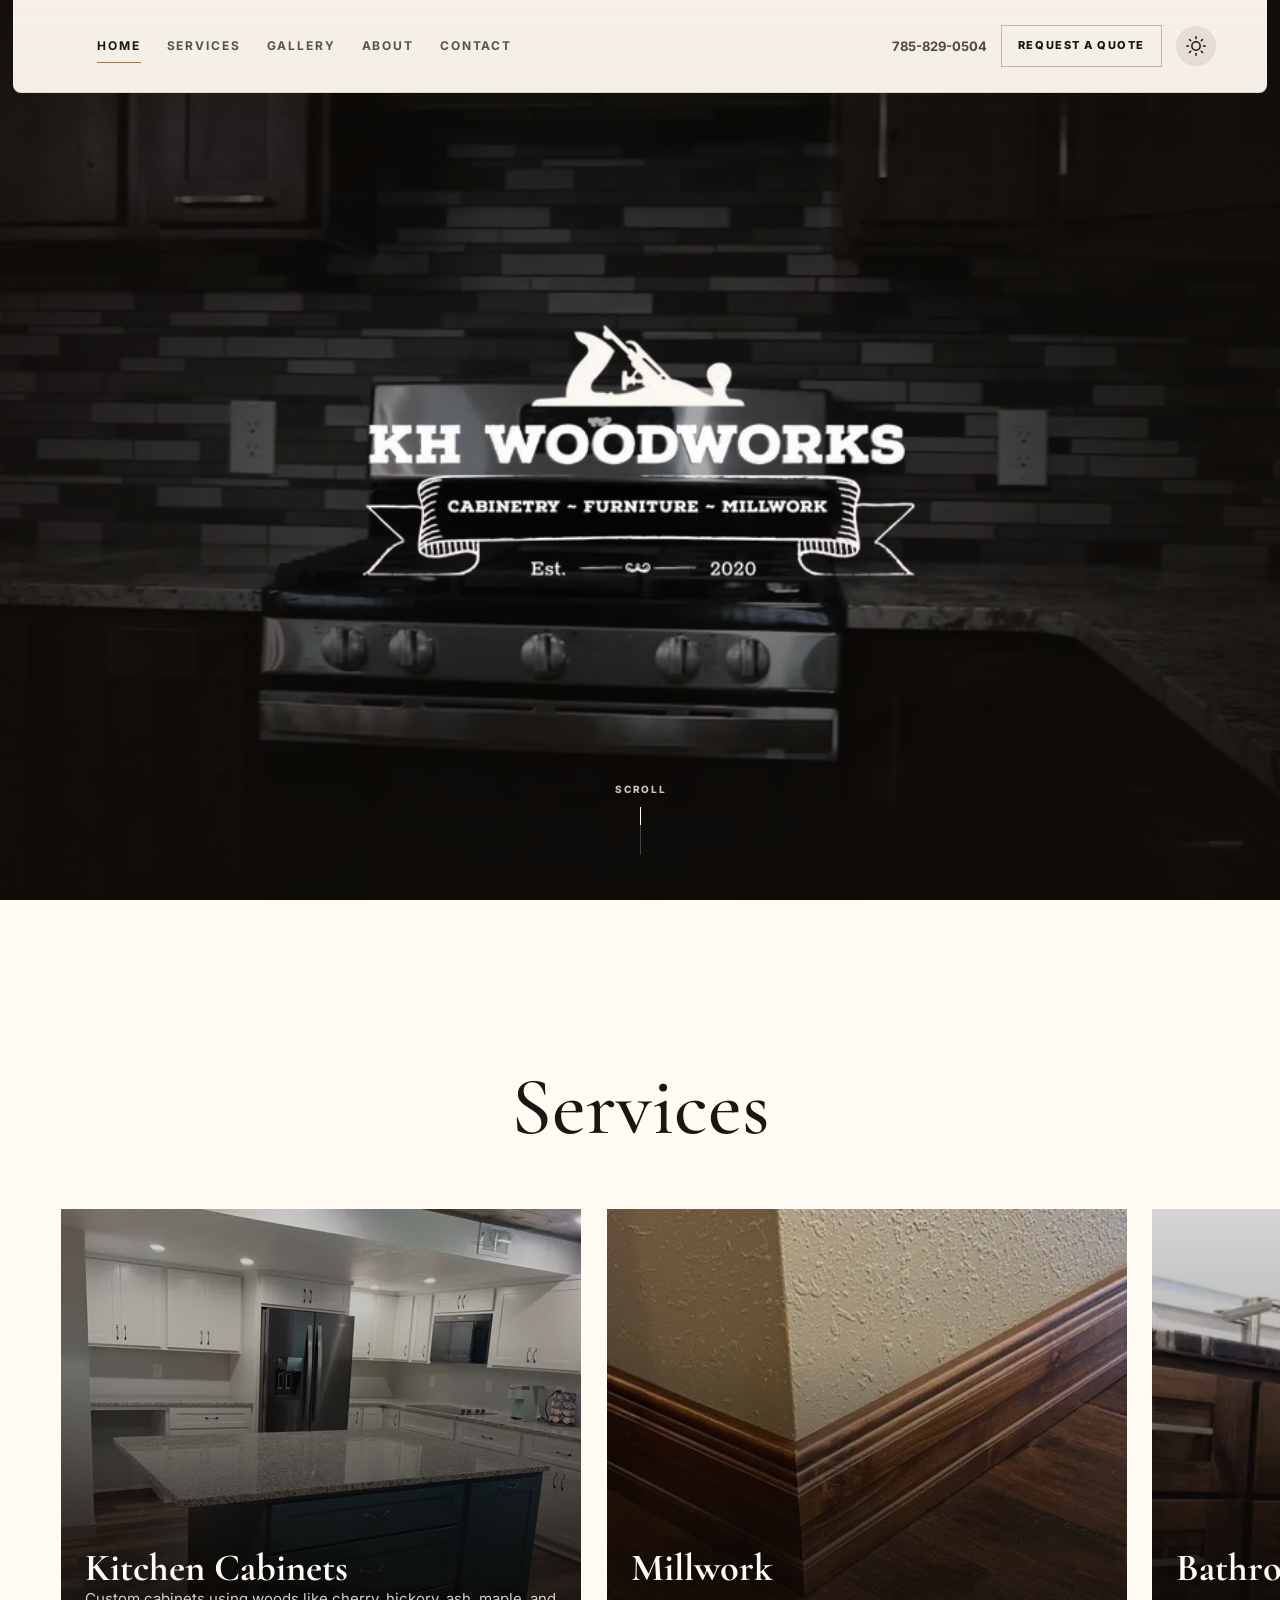
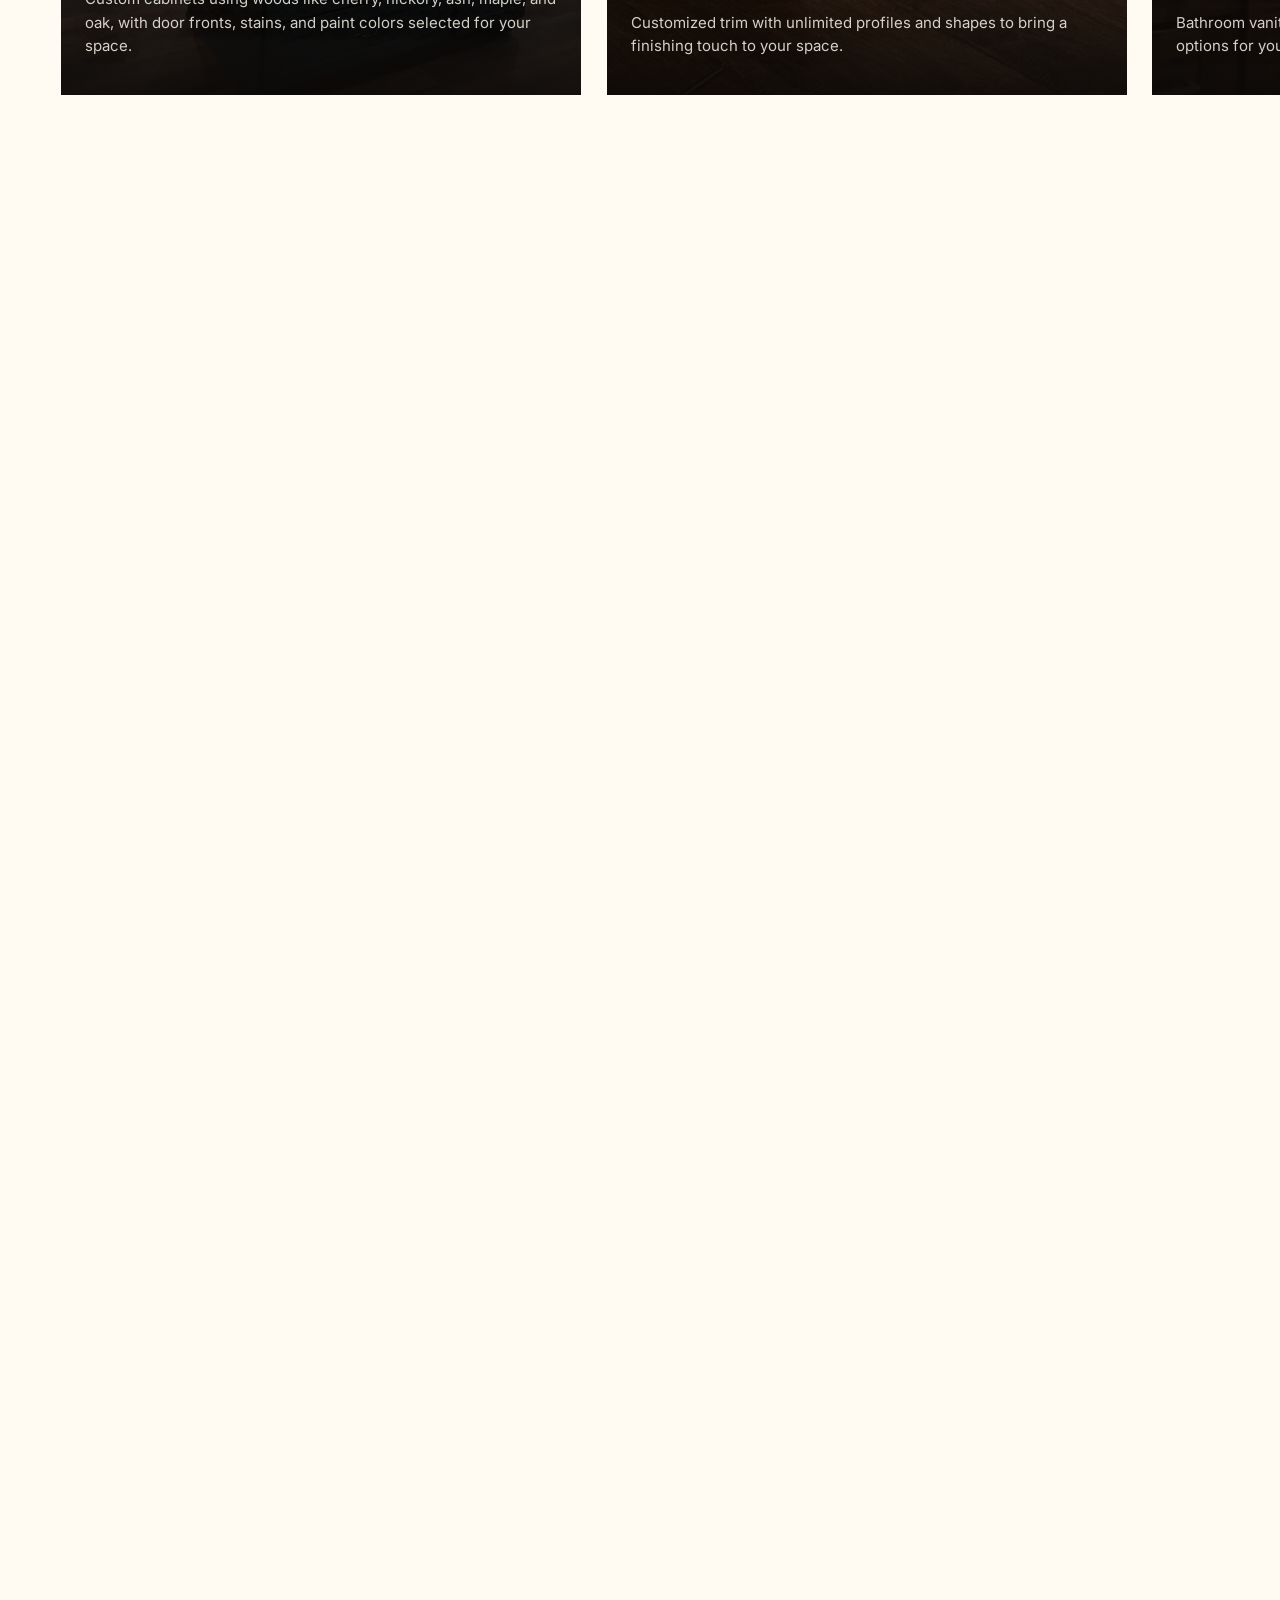
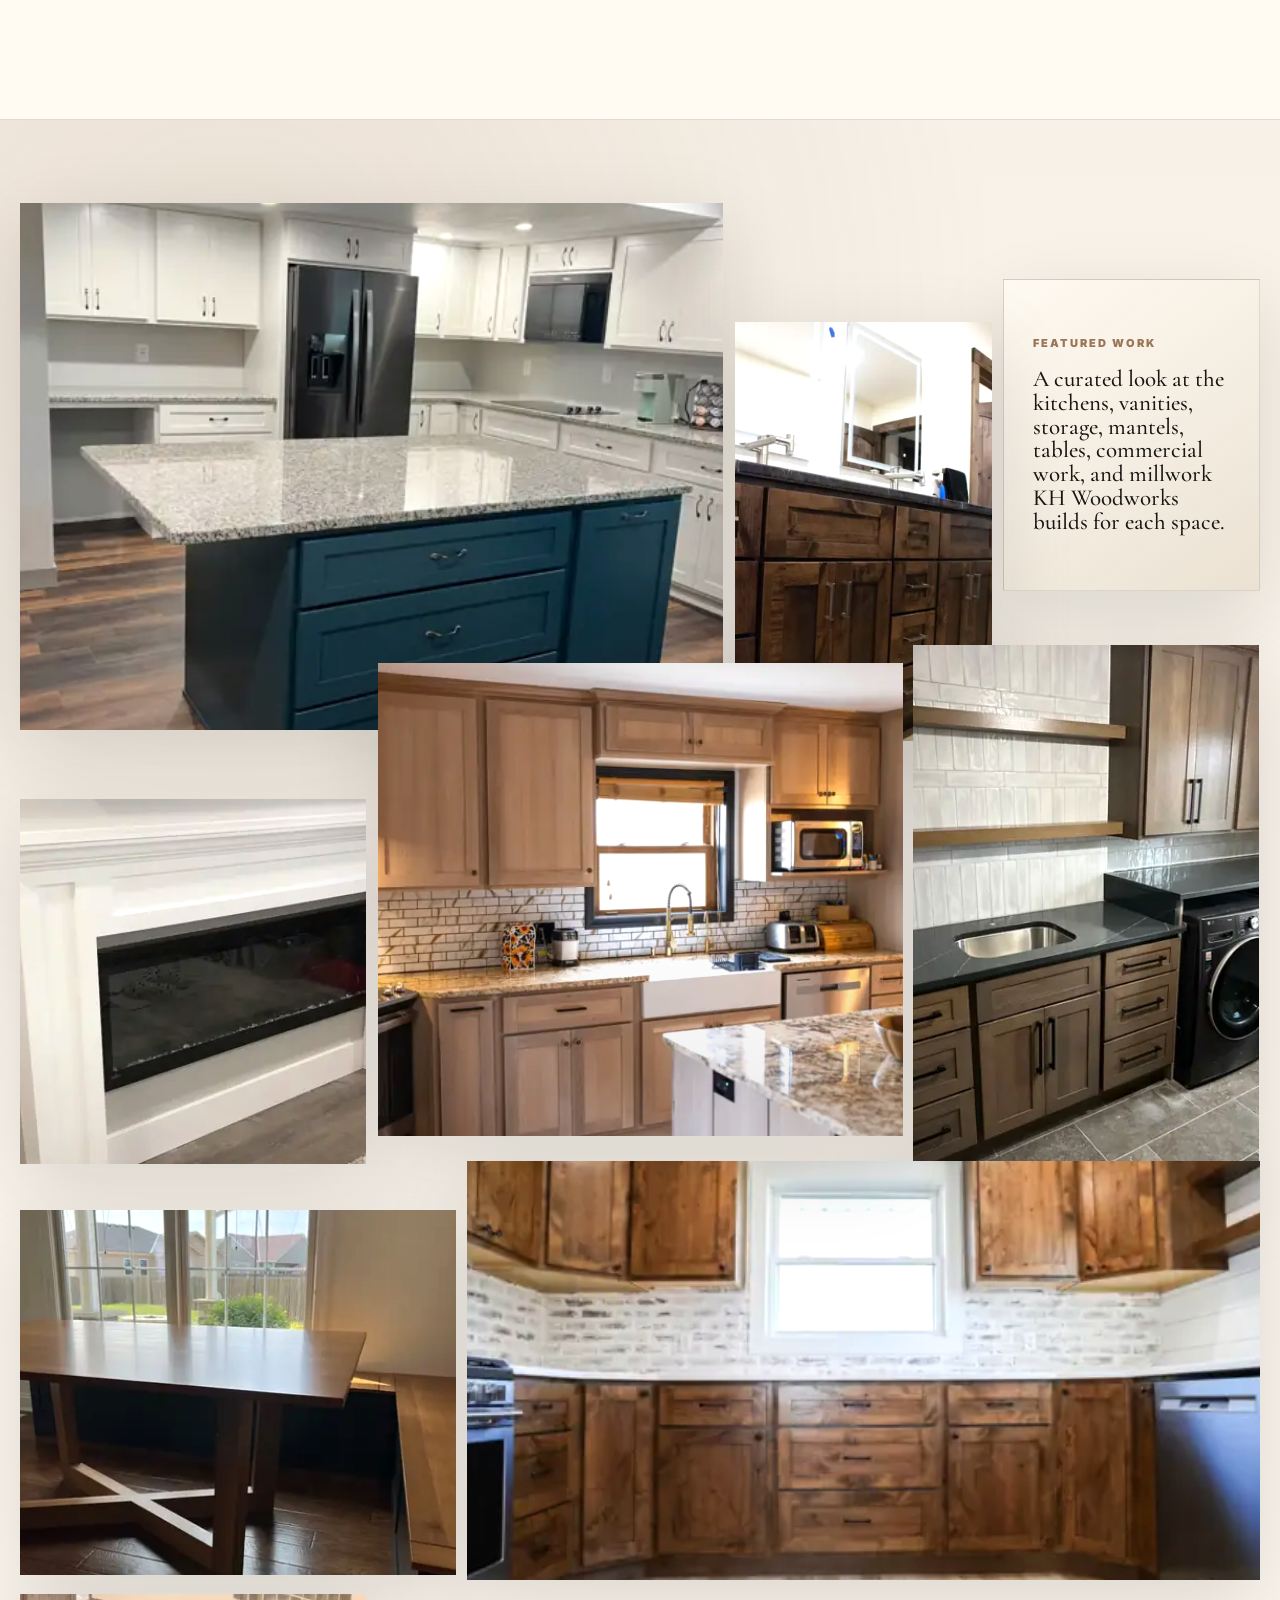
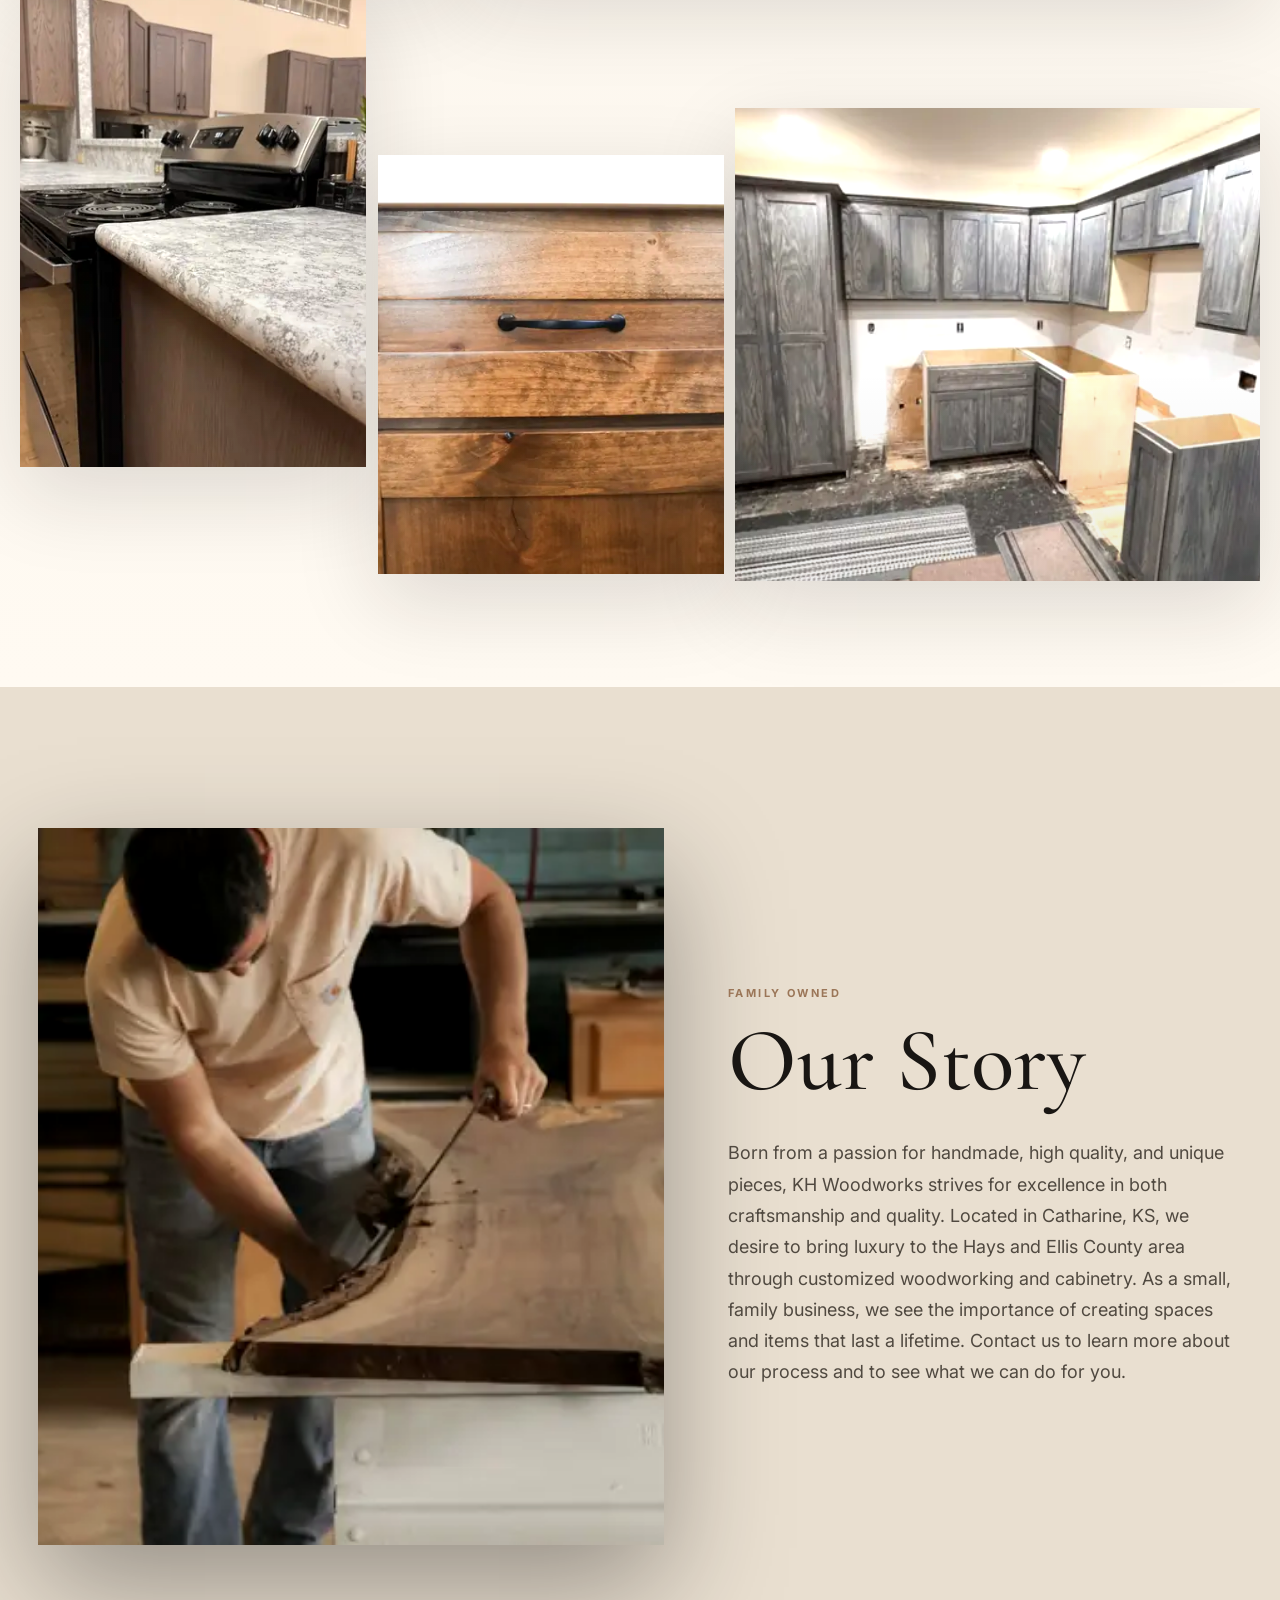
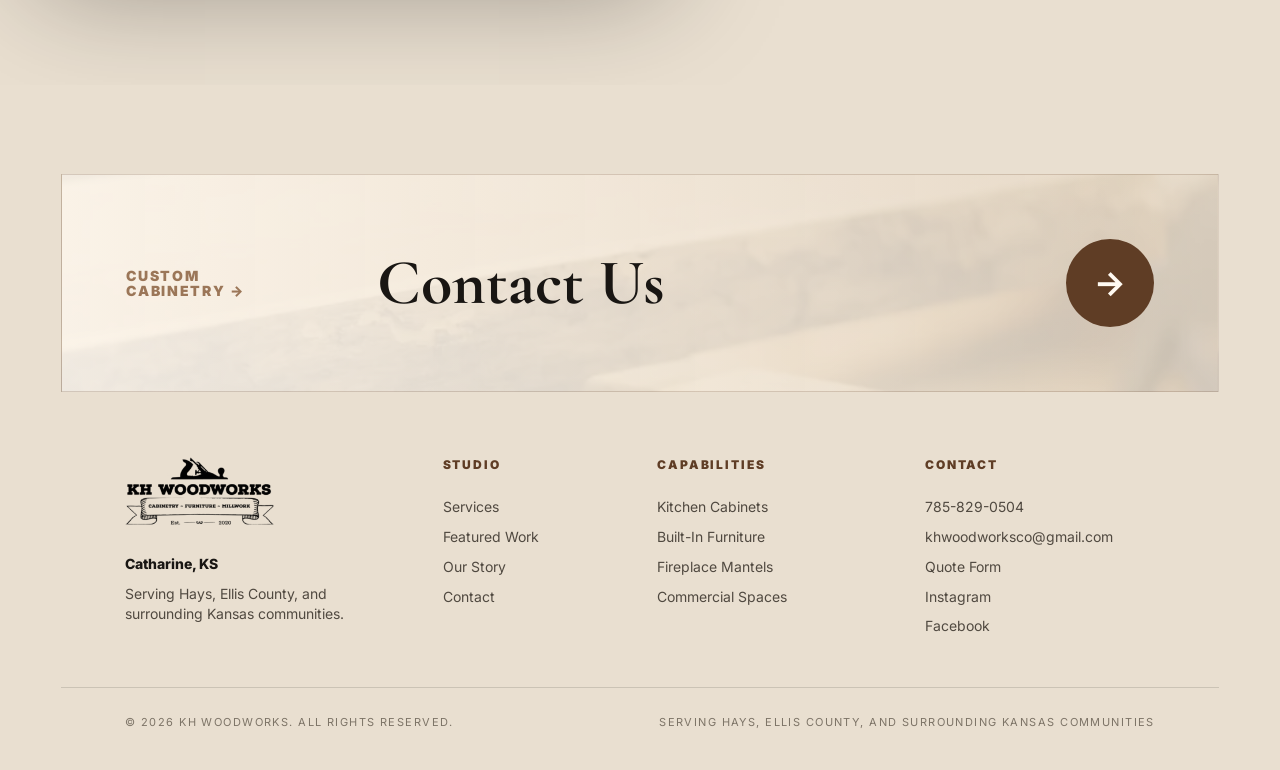
==== commit bdaa5a02: "Fix mobile footer and service polish" ====
--- a/index.html
+++ b/index.html
@@ -174,7 +174,7 @@
         <img loading="lazy" src="assets/work/webp/bath-vanity-counter.webp" srcset="assets/work/webp/bath-vanity-counter-small.webp 520w, assets/work/webp/bath-vanity-counter.webp 900w" sizes="(max-width: 640px) 84vw, (max-width: 980px) 72vw, 520px" alt="Custom bathroom vanity with countertop" decoding="async" />
       </figure>
       <figure class="atelier-shot atelier-shot--detail-b reveal" data-parallax data-speed="30">
-        <img loading="lazy" src="assets/work/webp/commercial-table.webp" srcset="assets/work/webp/commercial-table-small.webp 520w, assets/work/webp/commercial-table.webp 900w" sizes="(max-width: 640px) 84vw, (max-width: 980px) 72vw, 520px" alt="Custom wood table and built-in bench" decoding="async" />
+        <img loading="lazy" src="assets/work/webp/drawer-front-detail.webp" srcset="assets/work/webp/drawer-front-detail-small.webp 520w, assets/work/webp/drawer-front-detail.webp 900w" sizes="(max-width: 640px) 84vw, (max-width: 980px) 72vw, 520px" alt="Detailed custom drawer front" decoding="async" />
       </figure>
     </div>
   </section>
@@ -197,7 +197,7 @@
   <div class="wrap footer__inner">
     <div class="footer__cta">
       <div class="footer__cta-copy">
-        <h2><span class="footer__title-desktop">Contact Us</span><span class="footer__title-mobile">Ready to make the next room fit better?</span></h2>
+        <h2><span class="footer__title-desktop">Contact Us</span><span class="footer__title-mobile">Contact Us</span></h2>
         <p>Send a few project notes, rough dimensions, or inspiration photos. Follow KH Woodworks for finished installs, shop progress, and local project updates.</p>
       </div>
       <div class="footer__cta-actions" aria-label="Footer calls to action">
@@ -214,7 +214,7 @@
       <div class="footer__column"><h4>Capabilities</h4><span>Kitchen Cabinets</span><span>Built-In Furniture</span><span>Fireplace Mantels</span><span>Commercial Spaces</span></div>
       <div class="footer__column"><h4>Contact</h4><a href="tel:7858290504">785-829-0504</a><a href="mailto:khwoodworksco@gmail.com">khwoodworksco@gmail.com</a><a href="contact.html">Quote Form</a><a href="https://www.instagram.com/kh_woodworks_co/" target="_blank" rel="noopener">Instagram</a><a href="https://www.facebook.com/KHWoodworksCo/" target="_blank" rel="noopener">Facebook</a></div>
     </div>
-    <div class="footer__bottom"><span>© 2026 KH Woodworks</span><span>Serving Hays, Ellis County, and surrounding Kansas communities</span></div>
+    <div class="footer__bottom"><span>© 2026 KH Woodworks. All rights reserved.</span><span>Serving Hays, Ellis County, and surrounding Kansas communities</span></div>
   </div>
 </footer>
 
--- a/assets/styles.css
+++ b/assets/styles.css
@@ -6028,3 +6028,115 @@
     color: var(--muted) !important;
   }
 }
+
+@media (max-width: 980px) {
+  .service-track {
+    -webkit-overflow-scrolling: touch;
+    overscroll-behavior-x: contain;
+    scroll-behavior: auto;
+    transform: none !important;
+  }
+
+  .service-scroll.is-scroll-enhanced {
+    height: auto !important;
+    min-height: 0 !important;
+  }
+
+  .service-scroll.is-scroll-enhanced .service-scroll__sticky {
+    position: relative !important;
+    top: auto !important;
+    height: auto !important;
+    min-height: 0 !important;
+  }
+
+  .service-scroll.is-scroll-enhanced .service-track {
+    width: auto !important;
+    overflow-x: auto !important;
+    scroll-snap-type: x mandatory !important;
+    touch-action: pan-x pan-y !important;
+  }
+
+  .nav__menu {
+    position: relative;
+    display: grid;
+    place-items: center;
+    place-content: unset;
+    gap: 0;
+  }
+
+  .nav__menu span {
+    position: absolute;
+    top: 50%;
+    left: 50%;
+    width: 22px;
+    height: 2px;
+    border-radius: 0;
+    transform-origin: center;
+  }
+
+  .nav__menu span:nth-child(1) {
+    transform: translate(-50%, calc(-50% - 7px));
+  }
+
+  .nav__menu span:nth-child(2) {
+    transform: translate(-50%, -50%);
+  }
+
+  .nav__menu span:nth-child(3) {
+    transform: translate(-50%, calc(-50% + 7px));
+  }
+
+  body.nav-open .nav__menu span:nth-child(1) {
+    transform: translate(-50%, -50%) rotate(45deg);
+  }
+
+  body.nav-open .nav__menu span:nth-child(2) {
+    opacity: 0 !important;
+    transform: translate(-50%, -50%) scaleX(0);
+  }
+
+  body.nav-open .nav__menu span:nth-child(3) {
+    transform: translate(-50%, -50%) rotate(-45deg);
+  }
+}
+
+@media (max-width: 640px) {
+  html,
+  body,
+  main {
+    background: var(--mobile-shell) !important;
+  }
+
+  html::before,
+  html::after {
+    content: "";
+    position: fixed;
+    left: 0;
+    right: 0;
+    z-index: 0;
+    pointer-events: none;
+    background: var(--mobile-shell);
+  }
+
+  html::before {
+    top: 0;
+    height: env(safe-area-inset-top);
+  }
+
+  html::after {
+    bottom: 0;
+    height: env(safe-area-inset-bottom);
+  }
+
+  .footer__cta h2 {
+    max-width: 8ch;
+    font-family: var(--serif);
+    font-size: clamp(46px, 15vw, 62px);
+    line-height: .92;
+  }
+
+  .footer__bottom span:first-child {
+    max-width: 28ch;
+    line-height: 1.45;
+  }
+}
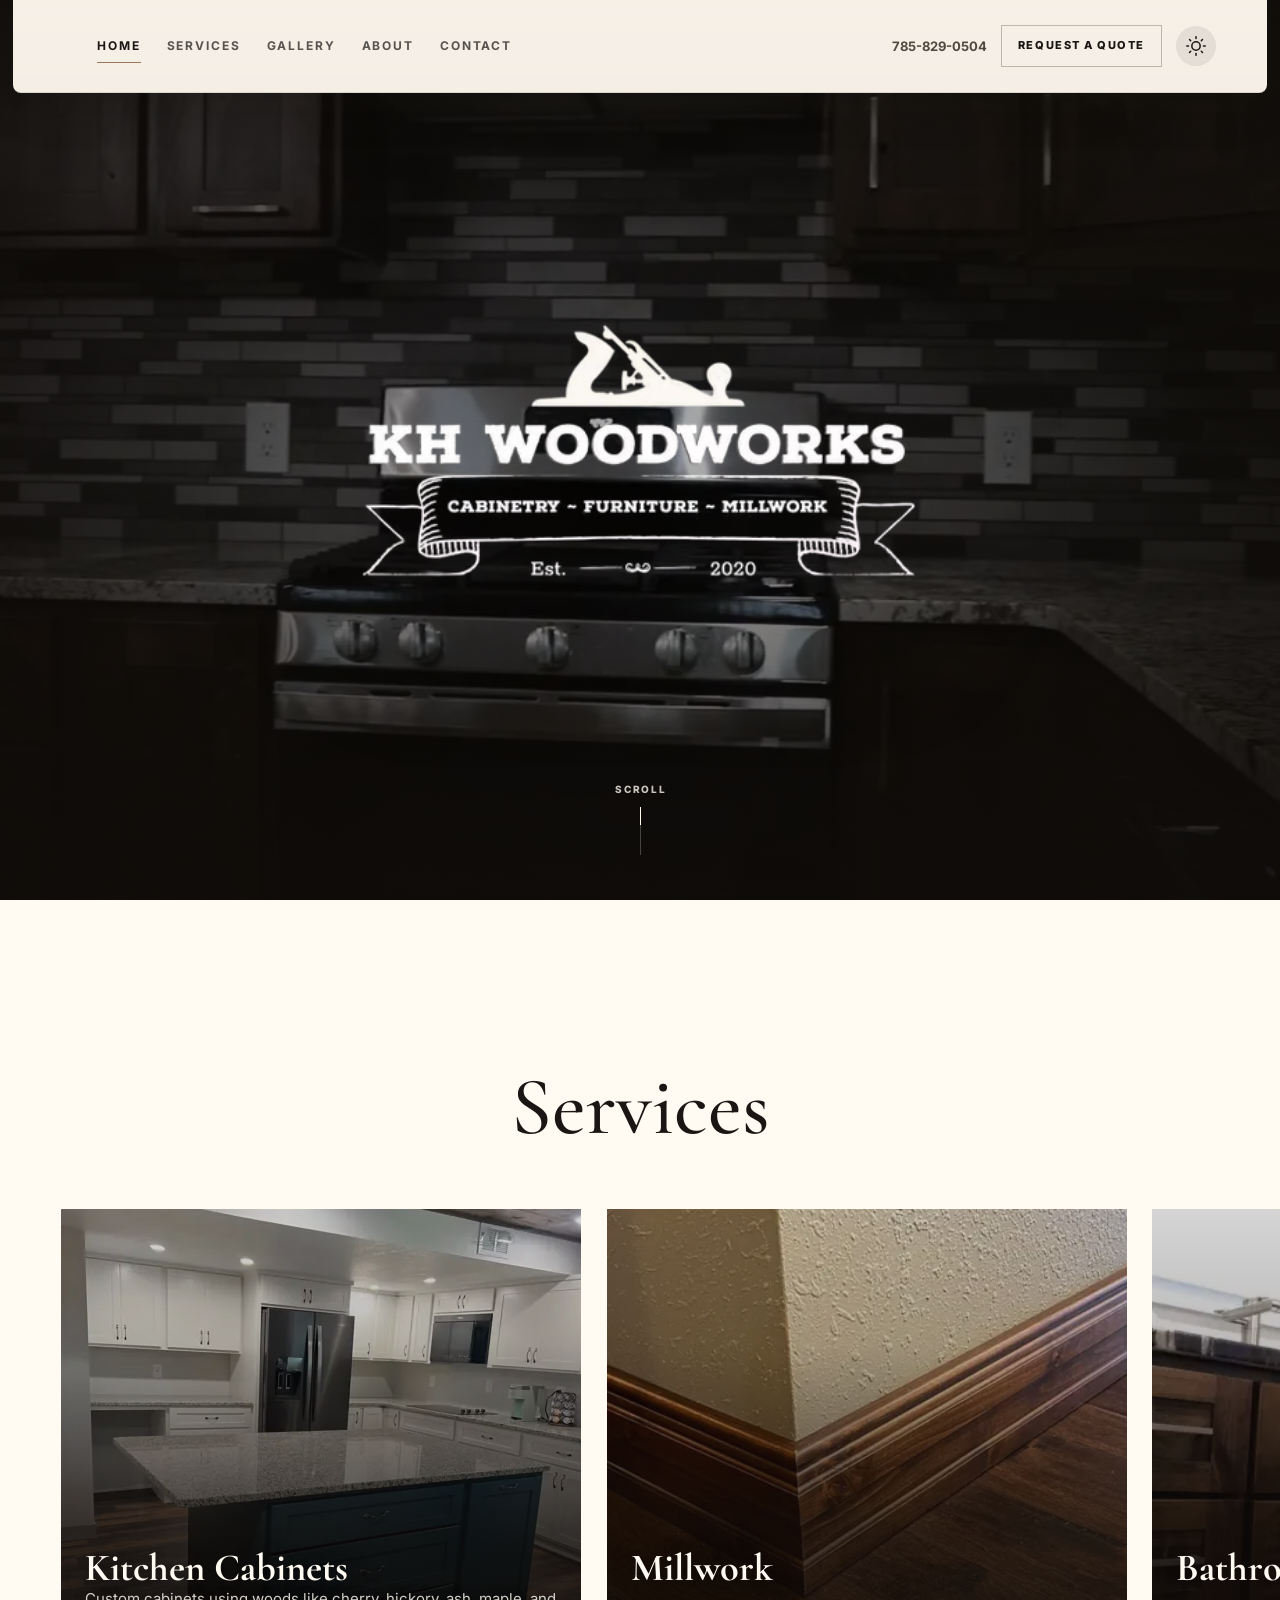
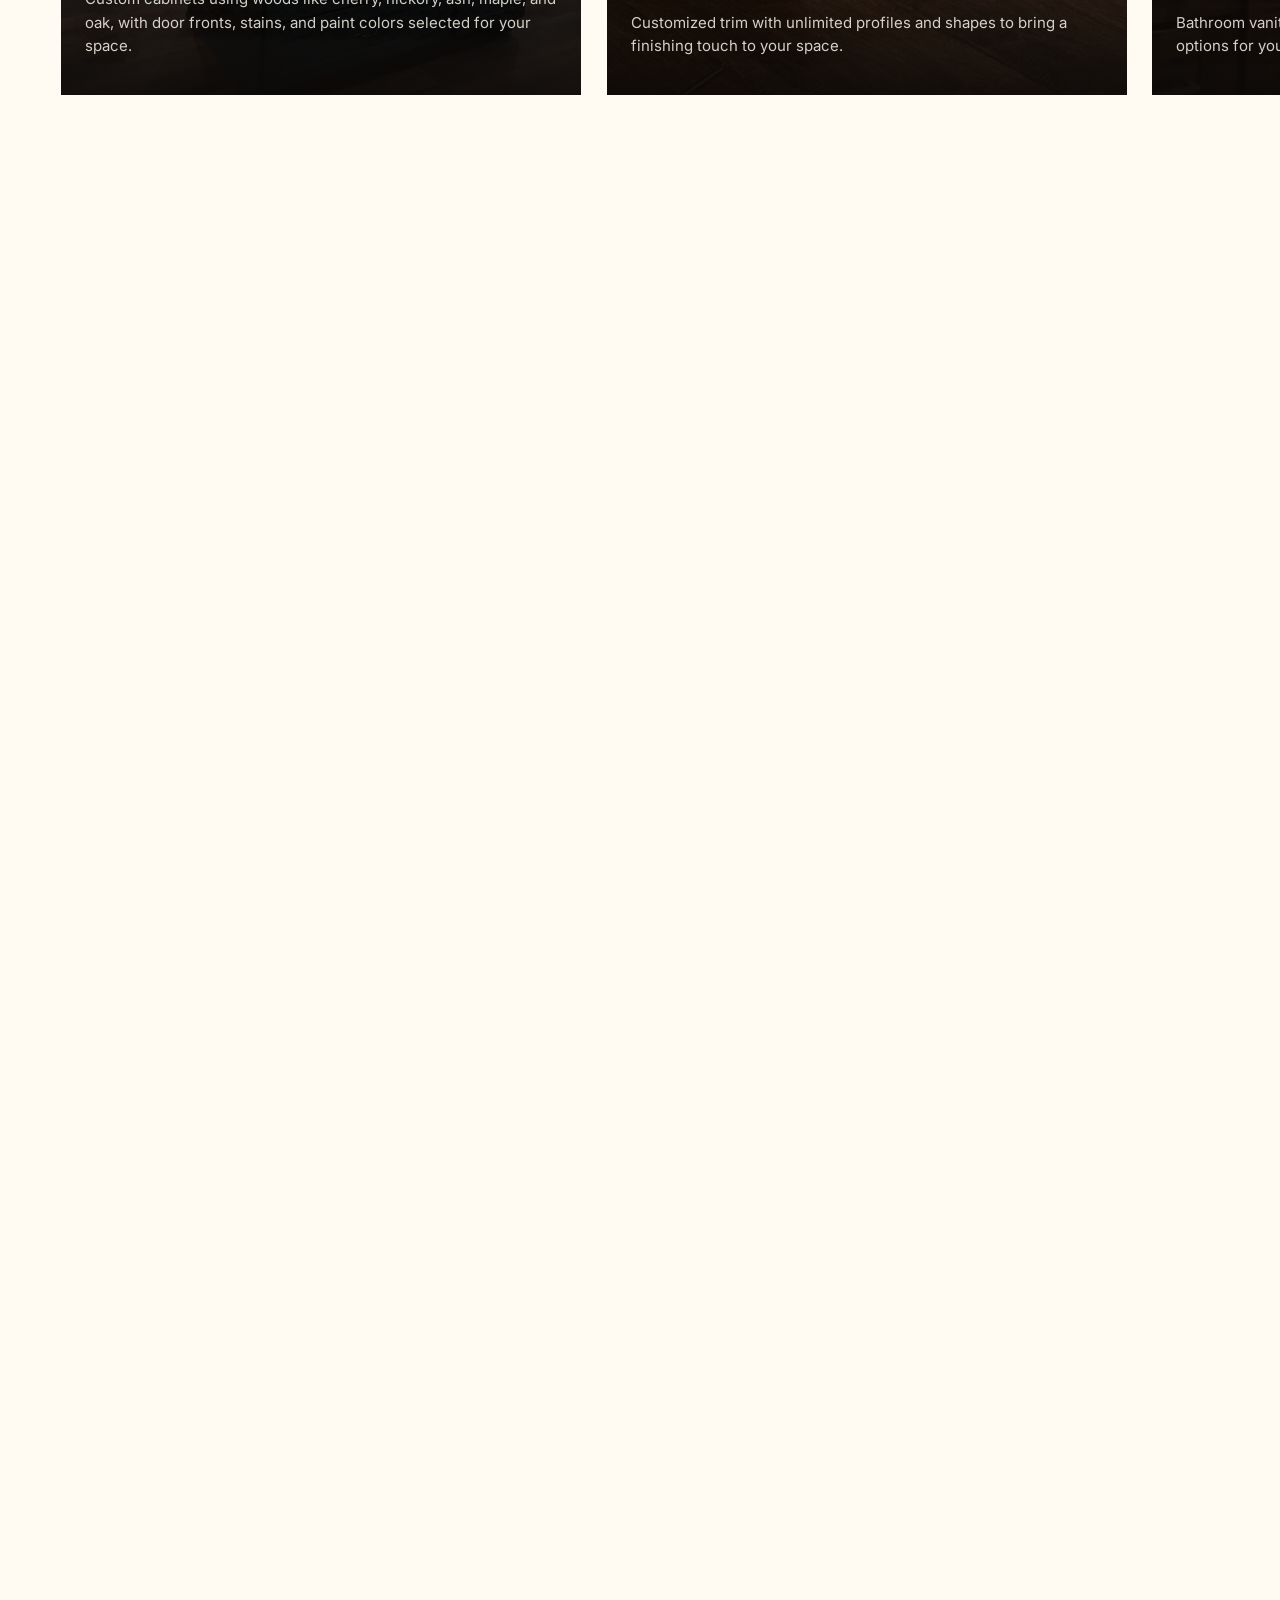
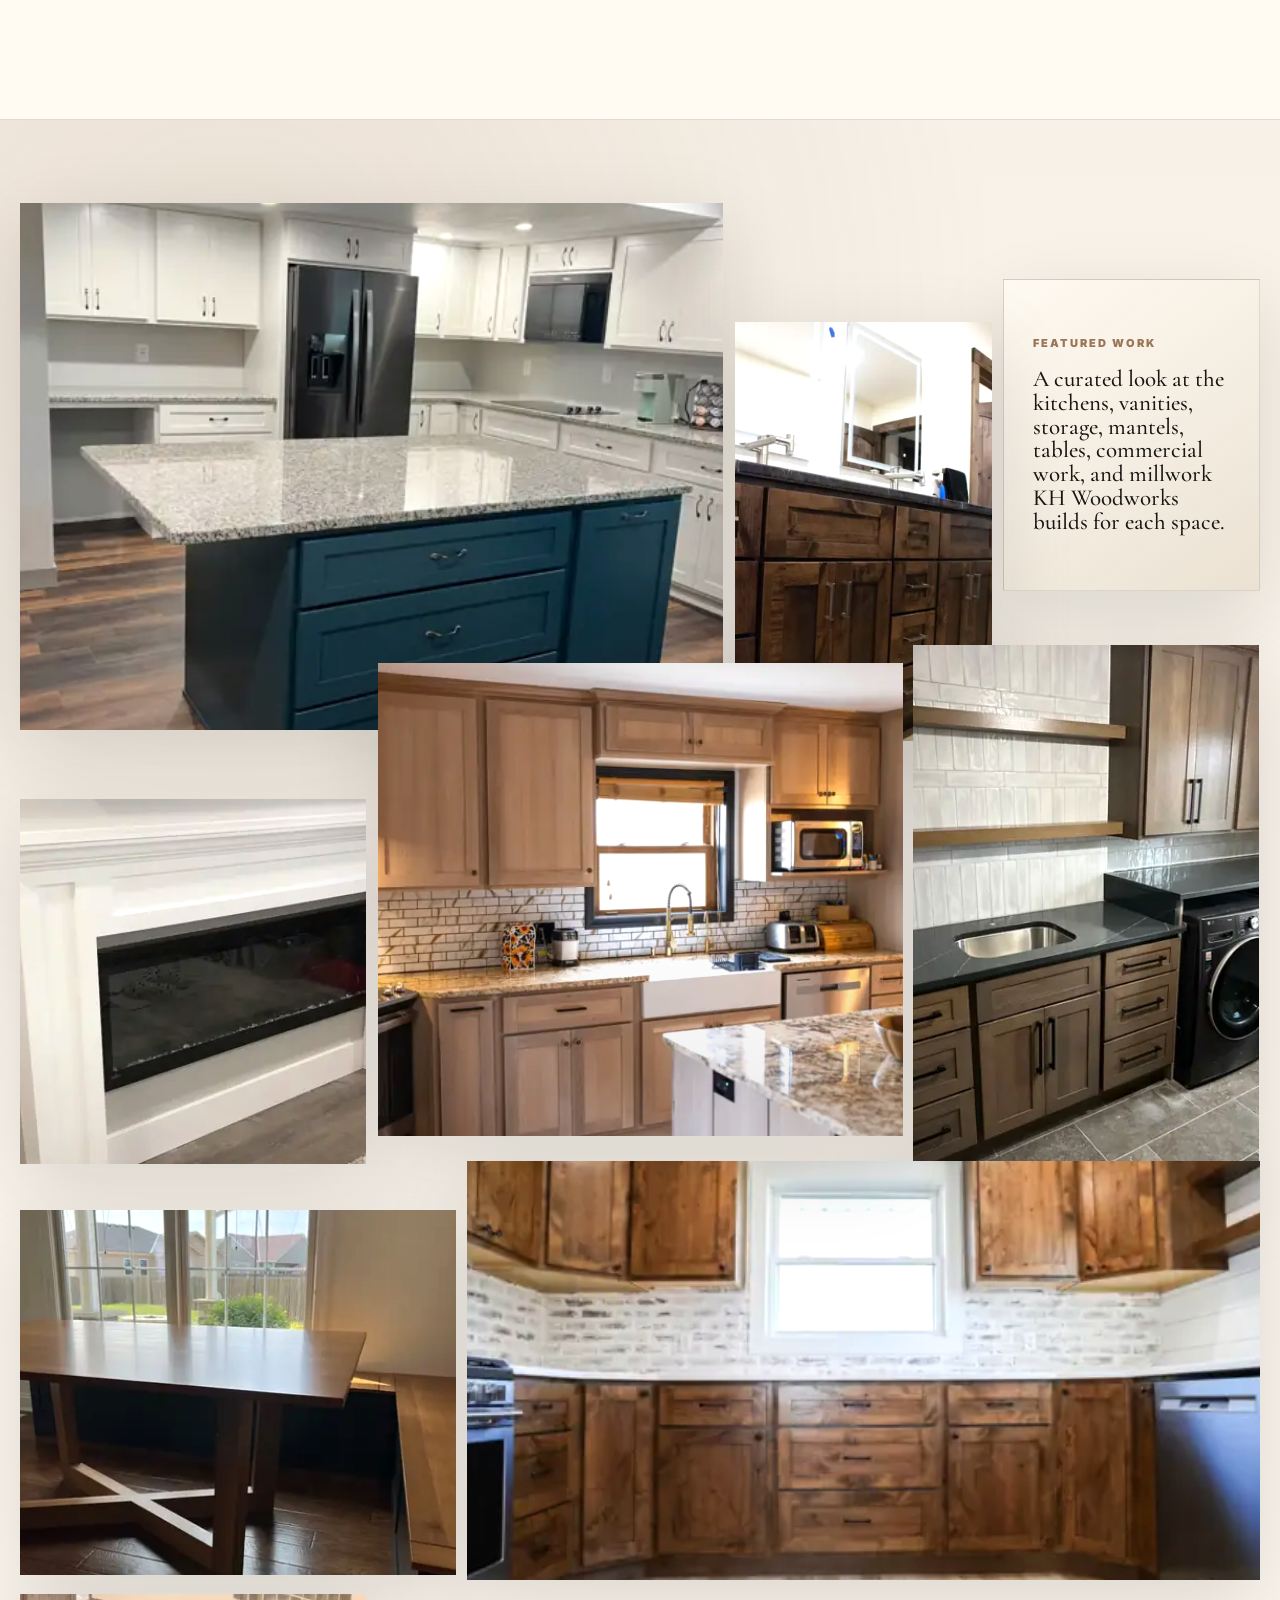
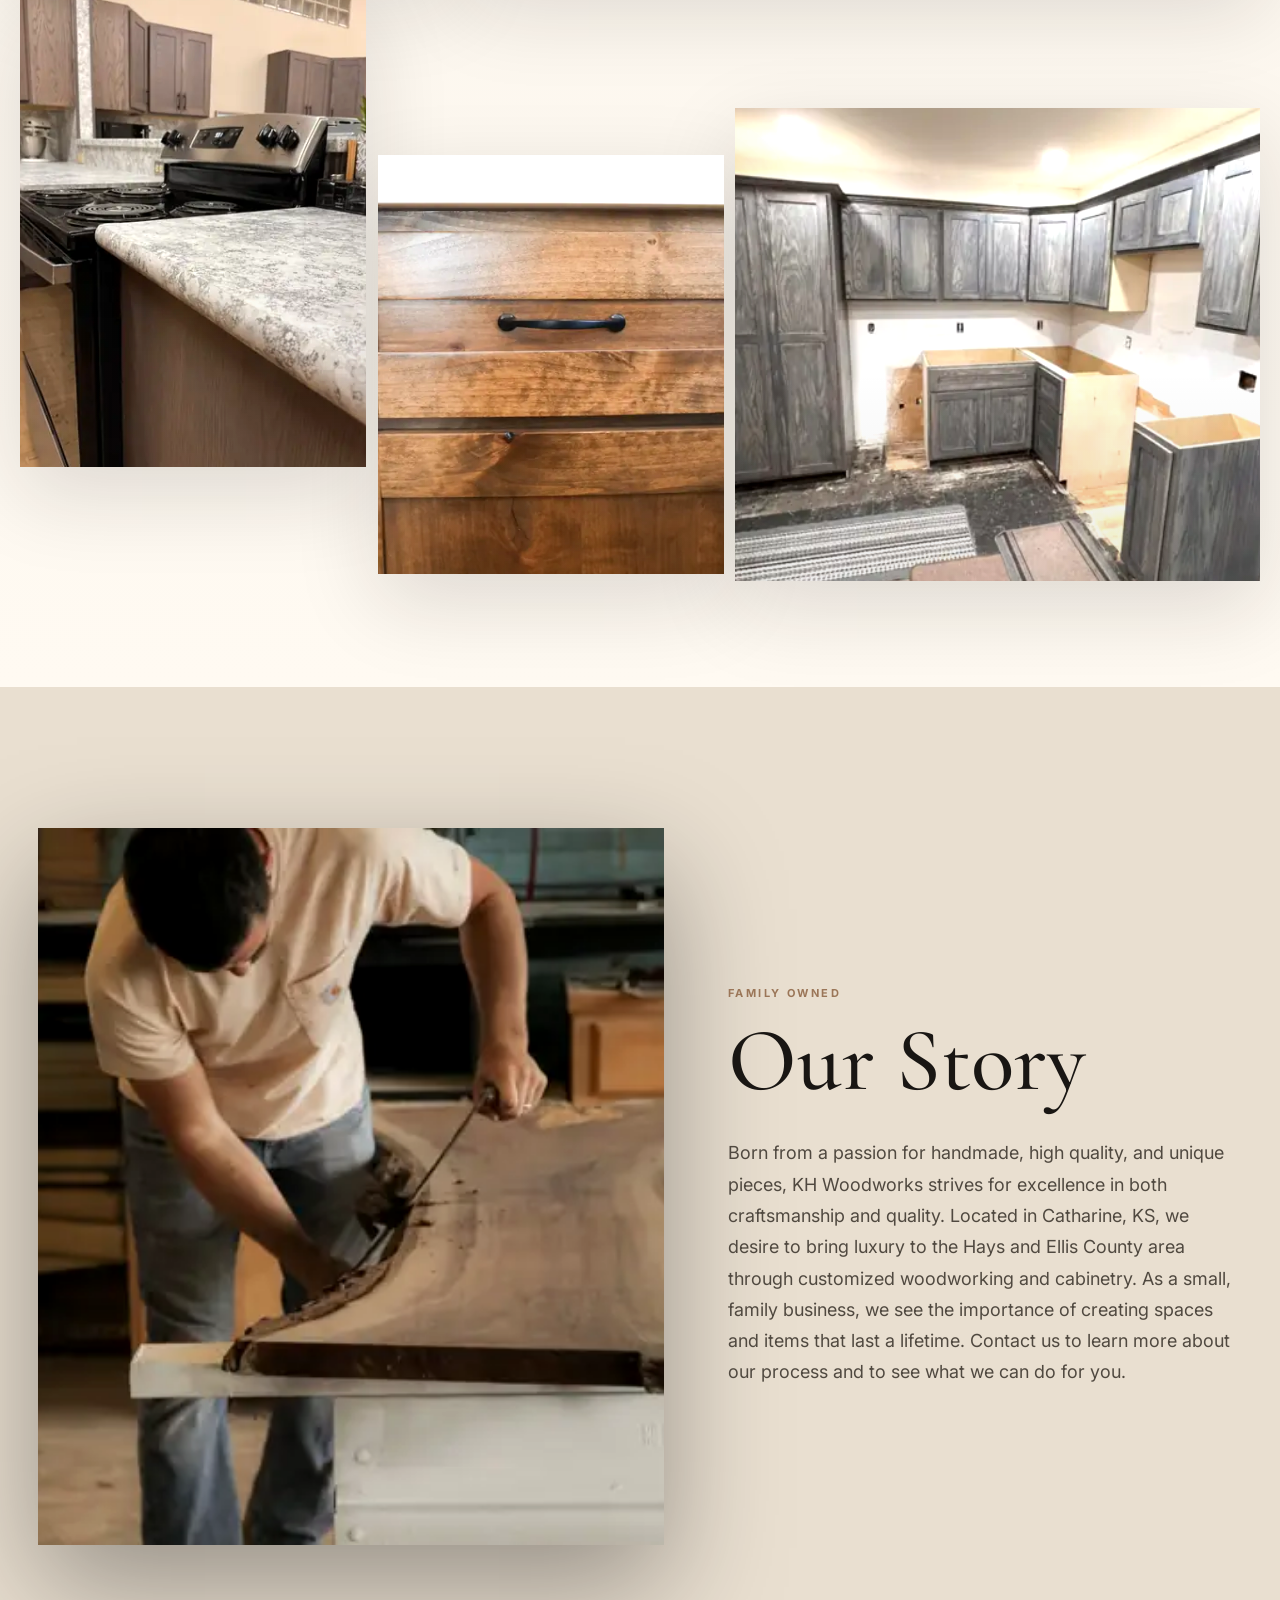
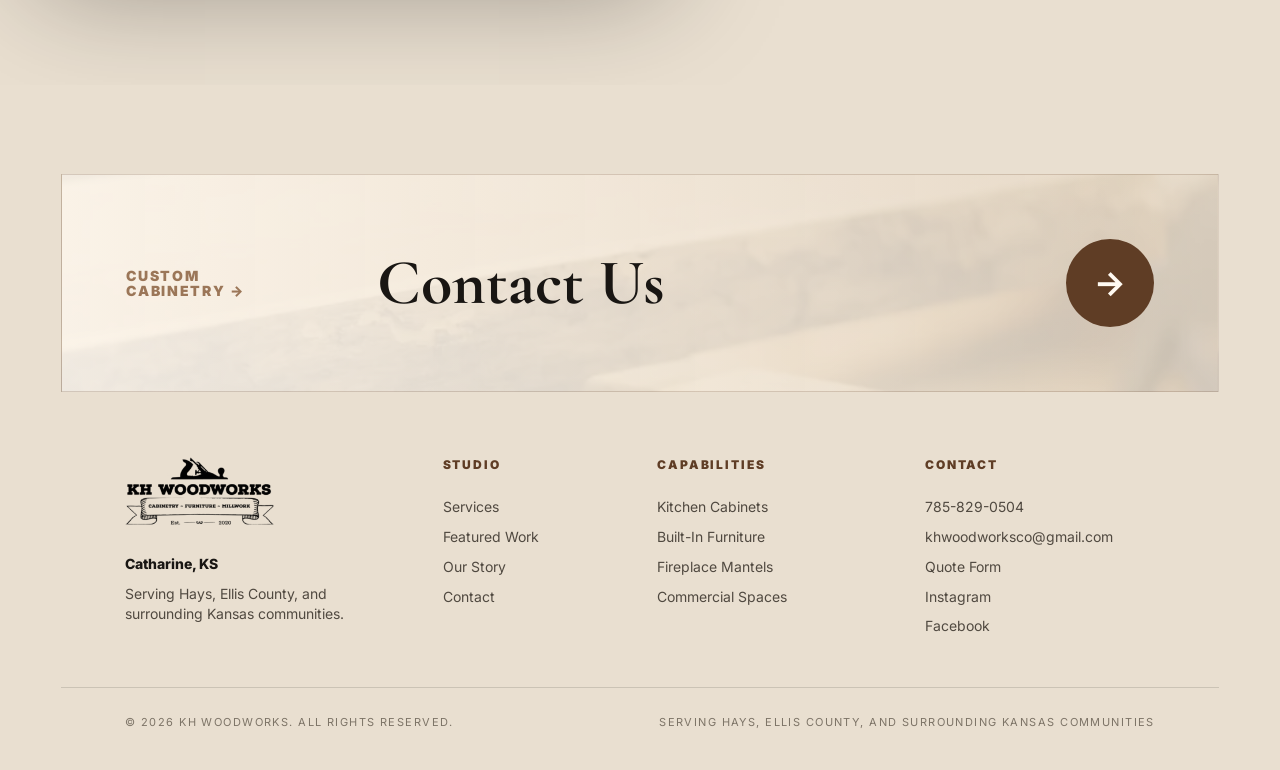
==== commit e3b4c3df: "Fix mobile hero video and service performance" ====
--- a/index.html
+++ b/index.html
@@ -86,7 +86,7 @@
 
 <main>
   <section class="hero hero--video">
-    <video class="hero__video" autoplay muted loop playsinline webkit-playsinline preload="auto" poster="assets/hero-poster.webp" data-poster-mobile="assets/hero-poster.webp" data-poster-desktop="assets/hero-poster.webp" aria-hidden="true">
+    <video class="hero__video" autoplay muted loop playsinline webkit-playsinline preload="auto" disablepictureinpicture controlslist="nodownload nofullscreen noplaybackrate" x-webkit-airplay="deny" data-poster-mobile="assets/hero-poster.webp" data-poster-desktop="assets/hero-poster.webp" aria-hidden="true">
       <source media="(max-width: 640px)" src="assets/hero-loop-mobile-1080.mp4" type="video/mp4" />
       <source src="assets/hero-loop-720.mp4" type="video/mp4" />
     </video>
--- a/assets/styles.css
+++ b/assets/styles.css
@@ -845,6 +845,7 @@
   min-height: calc(100vh - 86px);
   overflow: hidden;
   isolation: isolate;
+  background: #15120f var(--hero-poster, url("hero-poster.webp")) center / cover no-repeat;
 }
 .hero__video {
   position: absolute;
@@ -4095,6 +4096,7 @@
 .hero__video::-webkit-media-controls-panel,
 .hero__video::-webkit-media-controls-play-button,
 .hero__video::-webkit-media-controls-start-playback-button {
+  -webkit-appearance: none;
   display: none !important;
   opacity: 0 !important;
 }
@@ -6030,30 +6032,28 @@
 }
 
 @media (max-width: 980px) {
-  .service-track {
+  .service-scroll:not(.is-scroll-enhanced) .service-track {
     -webkit-overflow-scrolling: touch;
     overscroll-behavior-x: contain;
     scroll-behavior: auto;
     transform: none !important;
   }
 
-  .service-scroll.is-scroll-enhanced {
-    height: auto !important;
-    min-height: 0 !important;
-  }
-
-  .service-scroll.is-scroll-enhanced .service-scroll__sticky {
-    position: relative !important;
-    top: auto !important;
-    height: auto !important;
-    min-height: 0 !important;
-  }
-
   .service-scroll.is-scroll-enhanced .service-track {
-    width: auto !important;
-    overflow-x: auto !important;
-    scroll-snap-type: x mandatory !important;
-    touch-action: pan-x pan-y !important;
+    -webkit-overflow-scrolling: auto;
+    overscroll-behavior: contain;
+    will-change: transform;
+  }
+
+  .service-scroll.is-mobile-enhanced .service-track,
+  .service-scroll.is-mobile-enhanced .service-panel {
+    contain: layout paint;
+    transform: translateZ(0);
+  }
+
+  .service-scroll.is-mobile-enhanced .service-panel img {
+    transform: translateZ(0);
+    transition: none !important;
   }
 
   .nav__menu {
@@ -6101,6 +6101,10 @@
 }
 
 @media (max-width: 640px) {
+  .hero--video {
+    background: #15120f var(--hero-poster, url("hero-poster.webp")) center / cover no-repeat !important;
+  }
+
   html,
   body,
   main {
@@ -6129,14 +6133,81 @@
   }
 
   .footer__cta h2 {
-    max-width: 8ch;
+    max-width: none;
     font-family: var(--serif);
-    font-size: clamp(46px, 15vw, 62px);
-    line-height: .92;
+    font-size: clamp(42px, 13vw, 56px);
+    line-height: .94;
+    white-space: nowrap;
+  }
+
+  .footer__title-mobile {
+    white-space: nowrap;
+  }
+
+  .footer__bottom {
+    width: 100%;
+    justify-content: center !important;
+    padding-inline: 24px;
+    text-align: center;
   }
 
   .footer__bottom span:first-child {
-    max-width: 28ch;
+    display: block;
+    max-width: 30ch;
+    margin-inline: auto;
     line-height: 1.45;
-  }
-}
+    text-align: center;
+  }
+
+  .footer,
+  [data-theme="light"] .footer,
+  [data-theme="dark"] .footer {
+    background: #5f3d25 !important;
+    color: #fffaf2 !important;
+  }
+
+  .footer__cta h2,
+  [data-theme="light"] .footer__cta h2,
+  [data-theme="dark"] .footer__cta h2 {
+    color: #fffaf2 !important;
+  }
+
+  .footer .footer__primary,
+  [data-theme="light"] .footer .footer__primary,
+  [data-theme="dark"] .footer .footer__primary {
+    background: #fffaf2 !important;
+    border-color: #fffaf2 !important;
+    color: #4b2c18 !important;
+  }
+
+  .footer__action-link,
+  .footer__social-link,
+  [data-theme="light"] .footer__action-link,
+  [data-theme="light"] .footer__social-link,
+  [data-theme="dark"] .footer__action-link,
+  [data-theme="dark"] .footer__social-link {
+    border-color: rgba(255, 250, 242, .24) !important;
+    background: rgba(255, 250, 242, .08) !important;
+    color: #fffaf2 !important;
+  }
+
+  .footer__action-link strong,
+  .footer__social-link strong,
+  .footer__action-link span,
+  .footer__social-link span,
+  .footer__bottom,
+  [data-theme="light"] .footer__action-link strong,
+  [data-theme="light"] .footer__social-link strong,
+  [data-theme="light"] .footer__action-link span,
+  [data-theme="light"] .footer__social-link span,
+  [data-theme="light"] .footer__bottom {
+    color: rgba(255, 250, 242, .82) !important;
+  }
+
+  .footer__action-link .footer__icon,
+  .footer__social-link .footer__icon,
+  [data-theme="light"] .footer__action-link .footer__icon,
+  [data-theme="light"] .footer__social-link .footer__icon {
+    color: #d7b78b !important;
+  }
+}
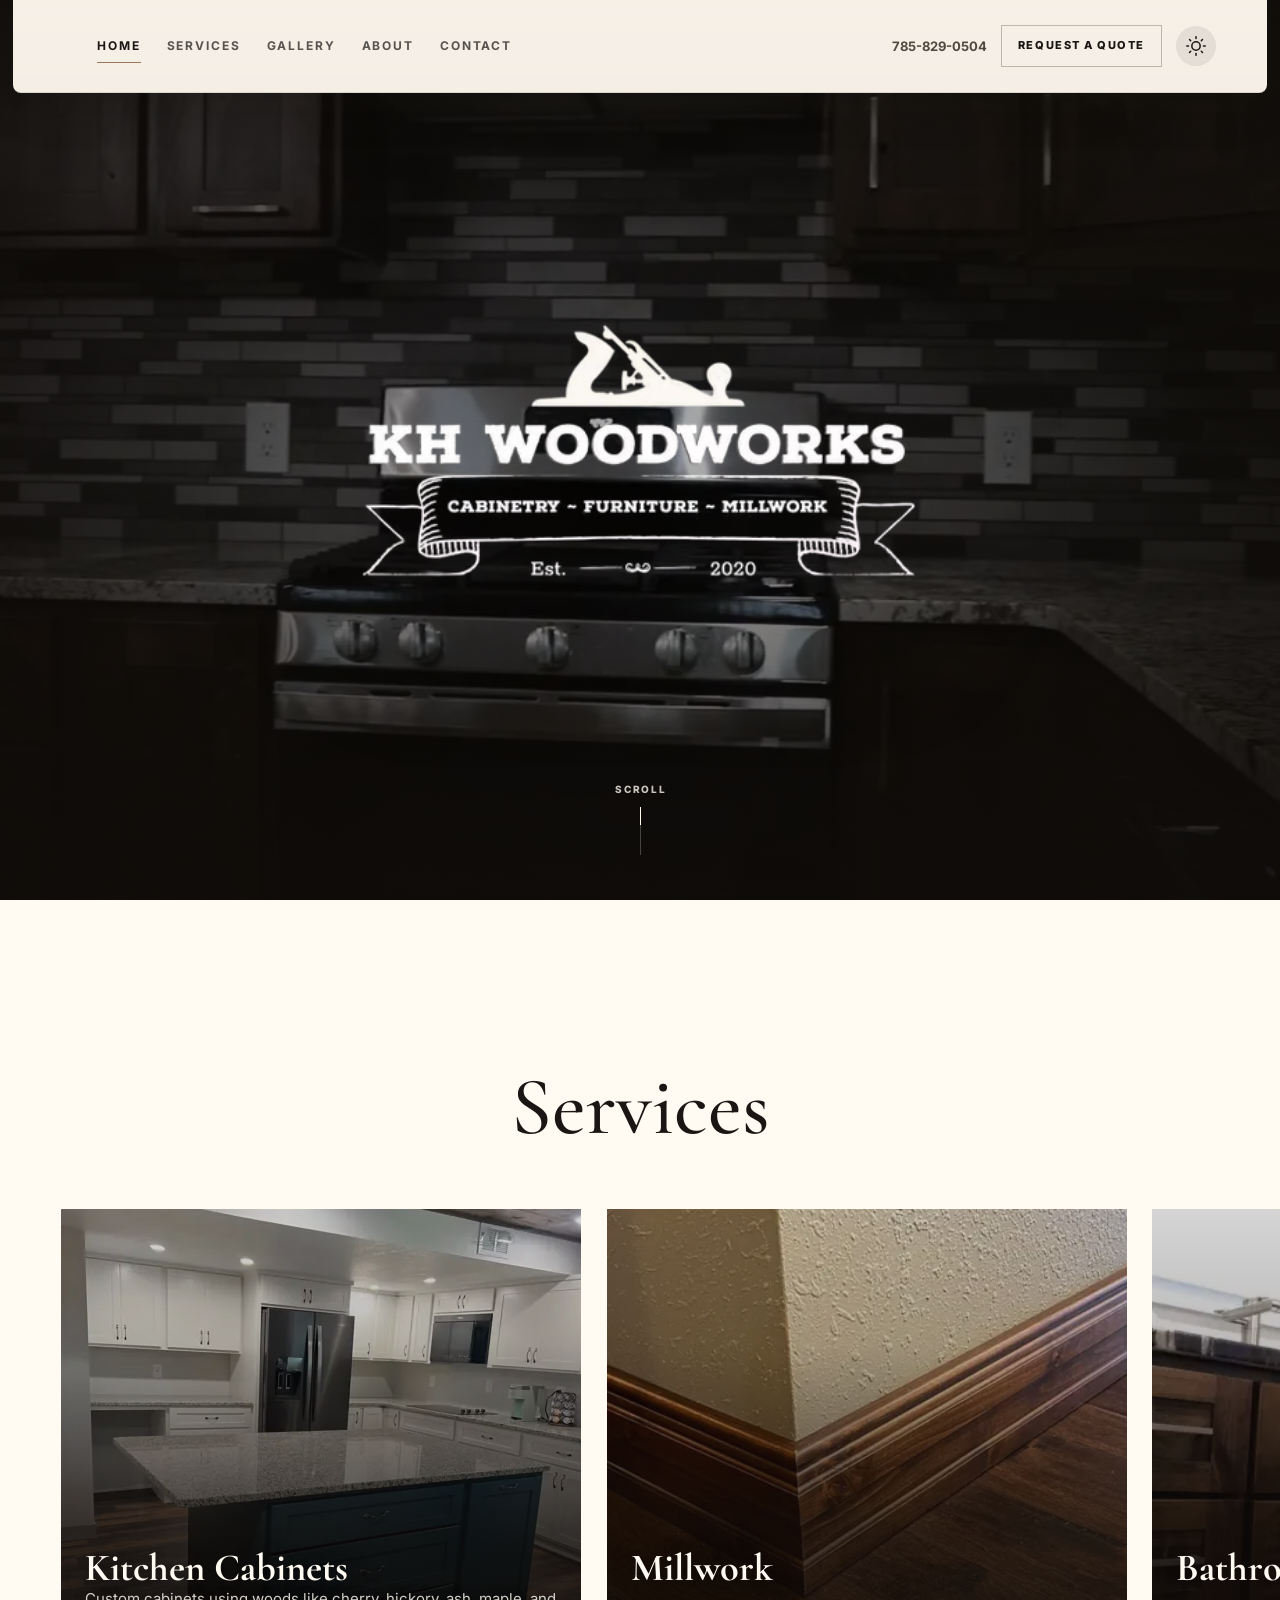
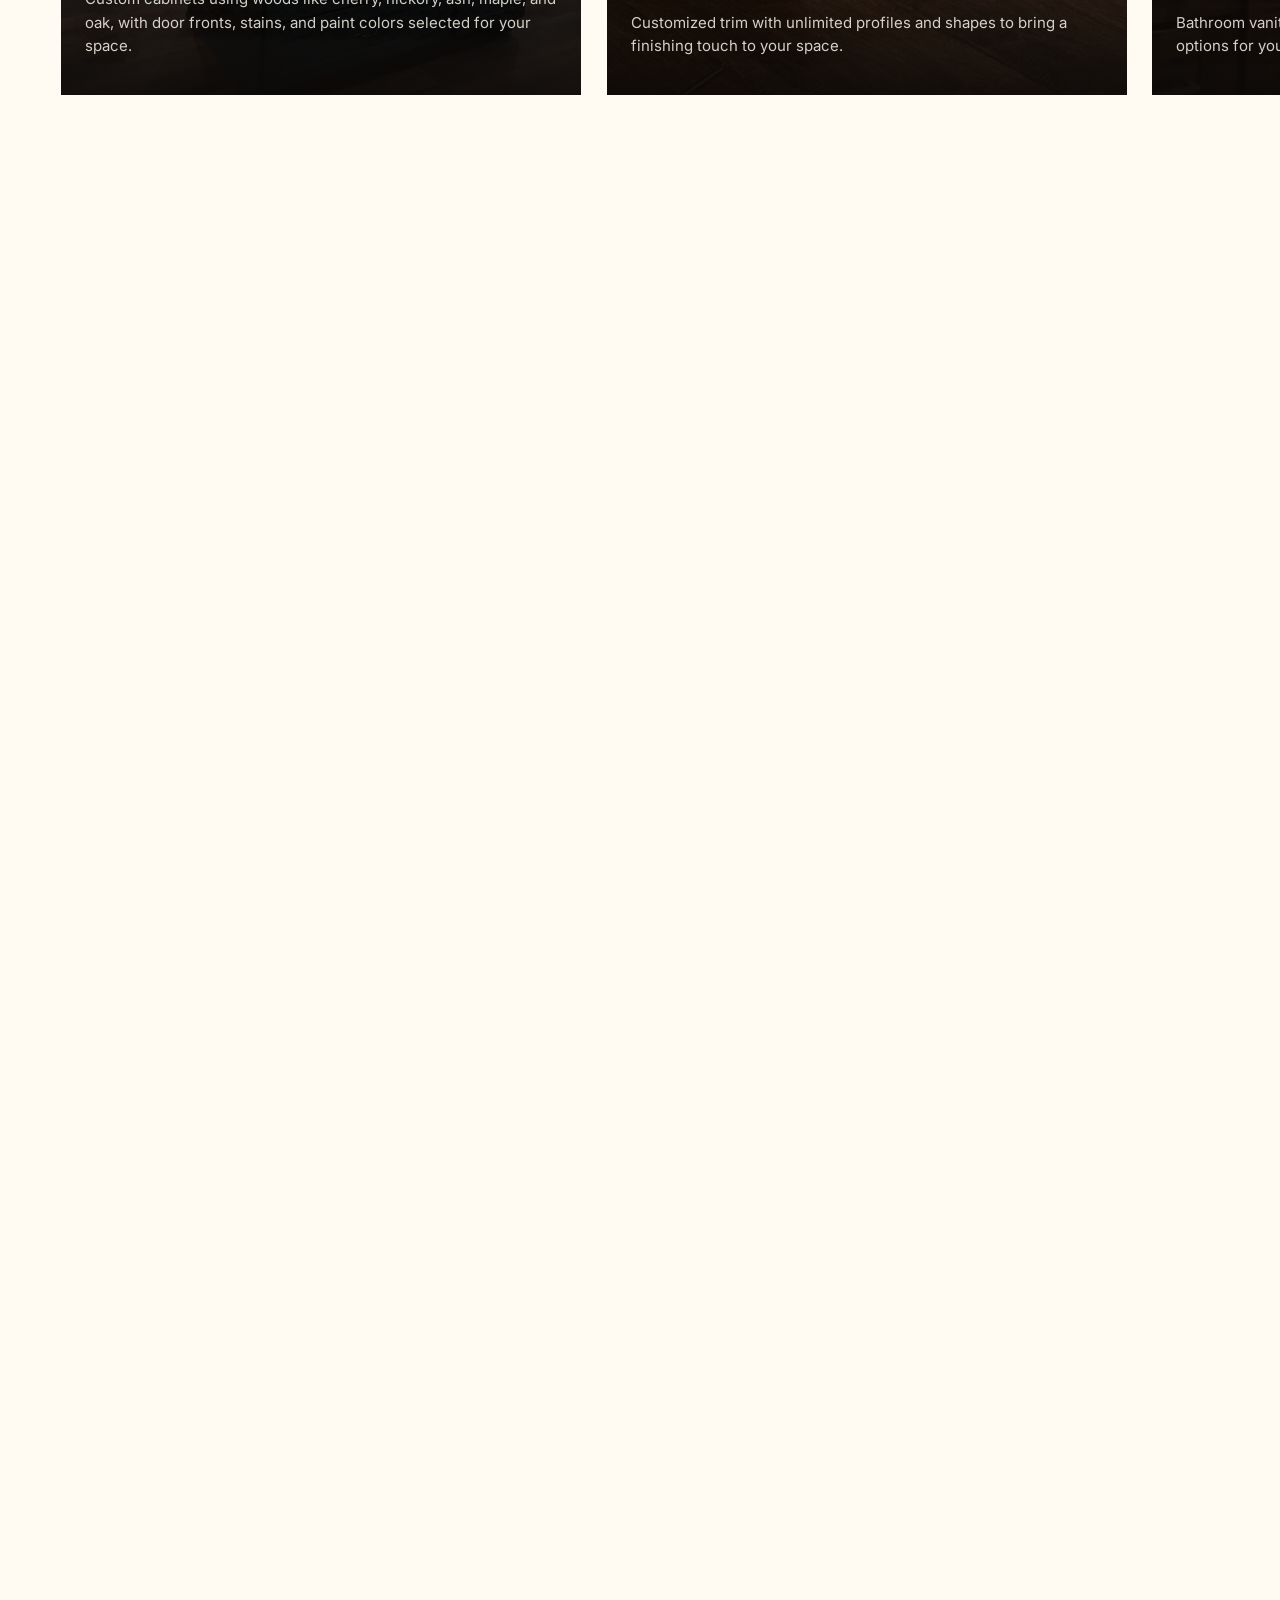
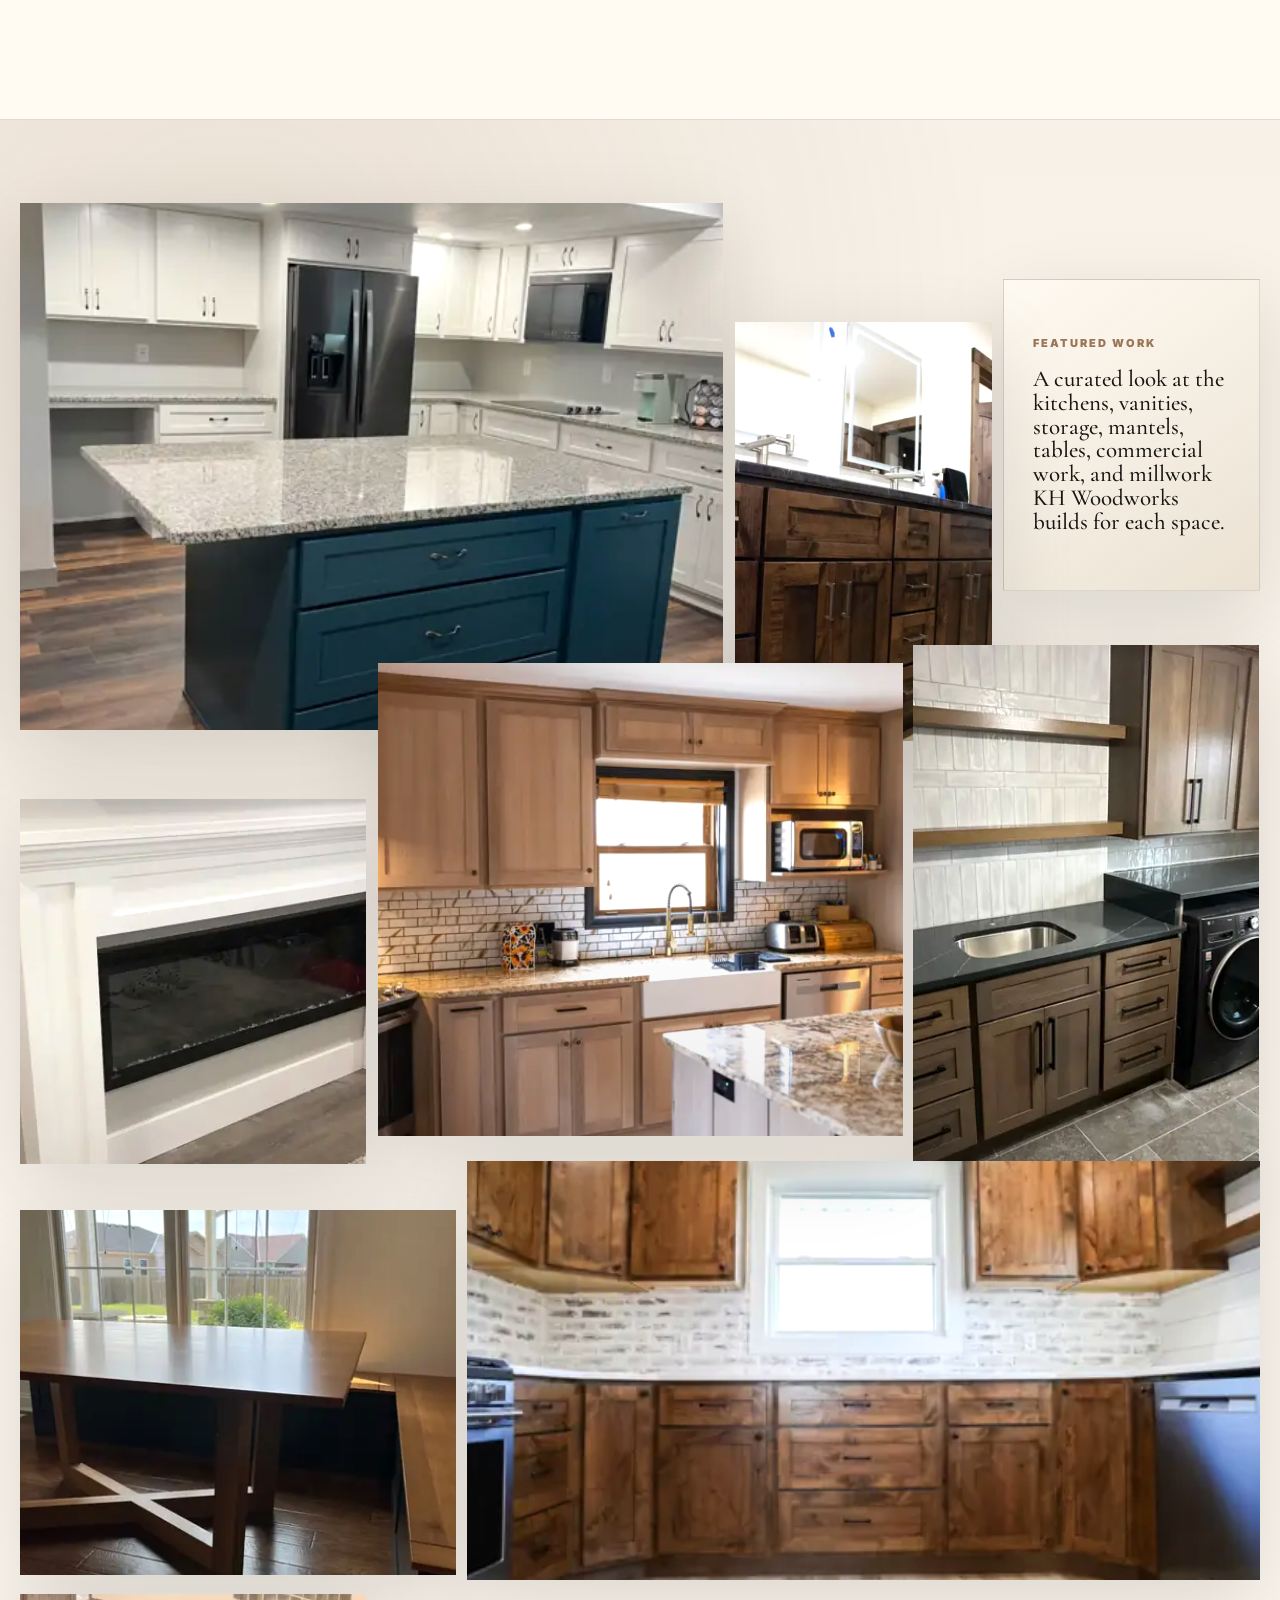
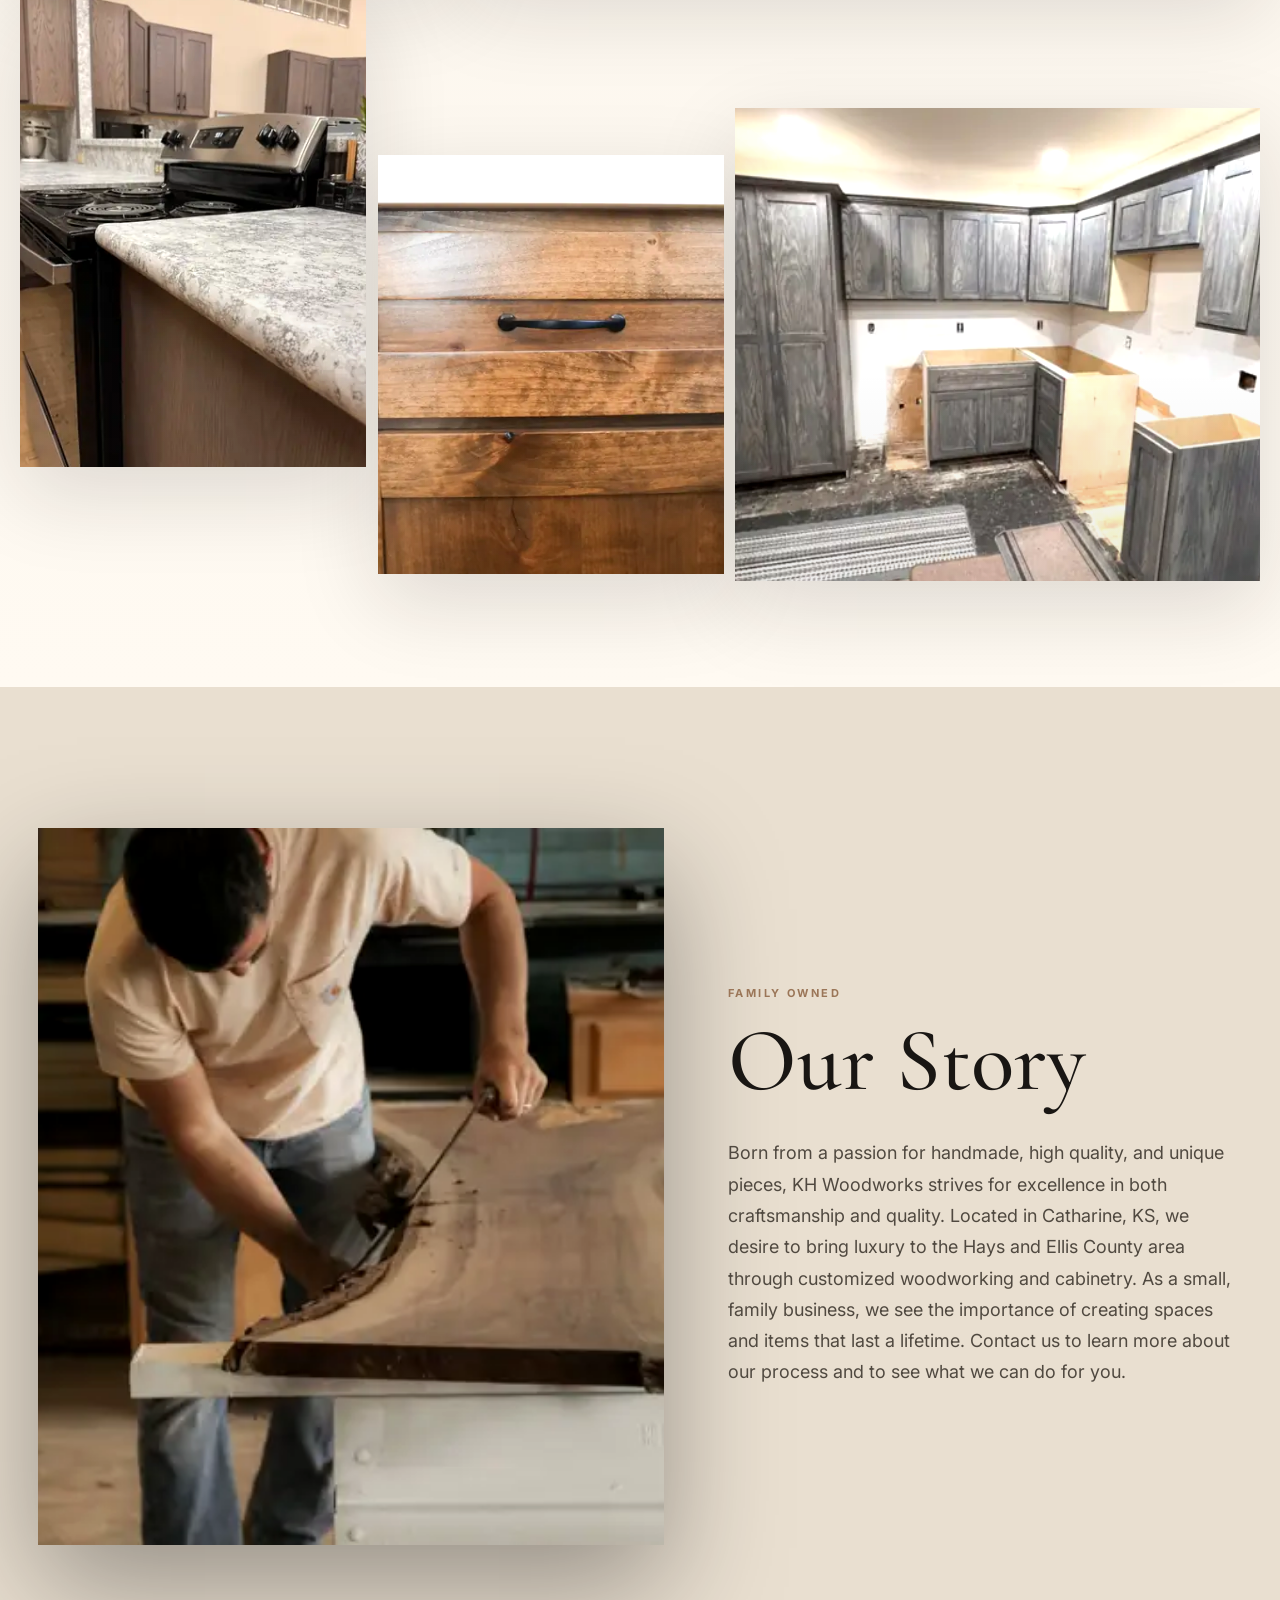
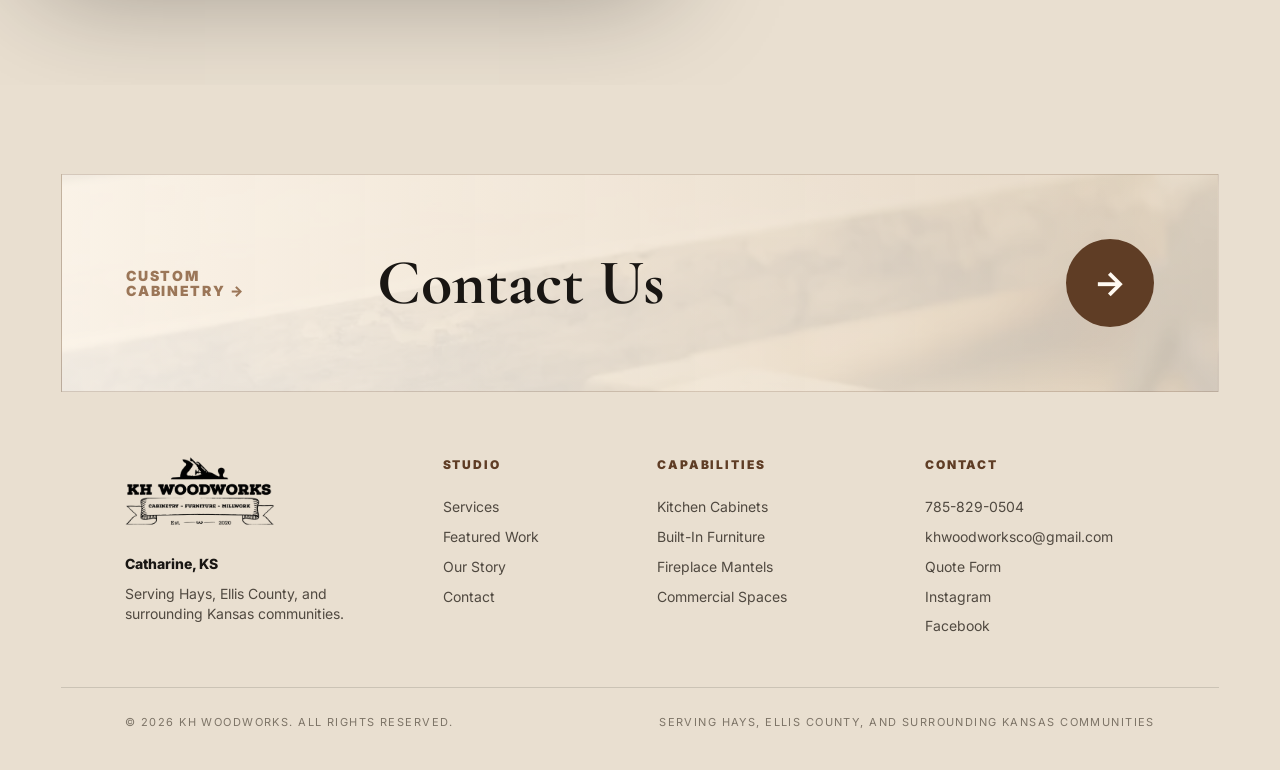
==== commit 1c144529: "Fix mobile hero and services behavior" ====
--- a/index.html
+++ b/index.html
@@ -87,7 +87,7 @@
 <main>
   <section class="hero hero--video">
     <video class="hero__video" autoplay muted loop playsinline webkit-playsinline preload="auto" disablepictureinpicture controlslist="nodownload nofullscreen noplaybackrate" x-webkit-airplay="deny" data-poster-mobile="assets/hero-poster.webp" data-poster-desktop="assets/hero-poster.webp" aria-hidden="true">
-      <source media="(max-width: 640px)" src="assets/hero-loop-mobile-1080.mp4" type="video/mp4" />
+      <source media="(max-width: 640px)" src="assets/hero-loop-720.mp4" type="video/mp4" />
       <source src="assets/hero-loop-720.mp4" type="video/mp4" />
     </video>
     <div class="hero__shade"></div>
--- a/assets/styles.css
+++ b/assets/styles.css
@@ -854,8 +854,14 @@
   height: 100%;
   max-width: none;
   object-fit: cover;
+  opacity: 0;
+  visibility: hidden;
   transform: scale(1.04);
   animation: heroVideoIn 1.4s cubic-bezier(.2,.7,.2,1) both;
+}
+.hero__video.is-playing {
+  opacity: 1;
+  visibility: visible;
 }
 .hero__shade {
   position: absolute;
@@ -6045,17 +6051,6 @@
     will-change: transform;
   }
 
-  .service-scroll.is-mobile-enhanced .service-track,
-  .service-scroll.is-mobile-enhanced .service-panel {
-    contain: layout paint;
-    transform: translateZ(0);
-  }
-
-  .service-scroll.is-mobile-enhanced .service-panel img {
-    transform: translateZ(0);
-    transition: none !important;
-  }
-
   .nav__menu {
     position: relative;
     display: grid;
@@ -6101,8 +6096,44 @@
 }
 
 @media (max-width: 640px) {
+  html {
+    scroll-behavior: auto;
+  }
+
+  body,
+  .hero__logo,
+  .hero__center h1,
+  .scroll-cue {
+    animation: none !important;
+    transition: none !important;
+  }
+
+  .atelier-shot.reveal,
+  .atelier-shot.motion-reveal,
+  .story-panel.reveal,
+  .story-panel.motion-reveal {
+    transition-duration: .62s;
+  }
+
   .hero--video {
     background: #15120f var(--hero-poster, url("hero-poster.webp")) center / cover no-repeat !important;
+  }
+
+  .hero__video {
+    opacity: 0;
+    visibility: hidden;
+    transition: none !important;
+  }
+
+  .hero__video.is-playing {
+    opacity: 1;
+    visibility: visible;
+  }
+
+  .service-panel img,
+  .service-panel:hover img {
+    transform: none !important;
+    transition: none !important;
   }
 
   html,
@@ -6158,56 +6189,4 @@
     line-height: 1.45;
     text-align: center;
   }
-
-  .footer,
-  [data-theme="light"] .footer,
-  [data-theme="dark"] .footer {
-    background: #5f3d25 !important;
-    color: #fffaf2 !important;
-  }
-
-  .footer__cta h2,
-  [data-theme="light"] .footer__cta h2,
-  [data-theme="dark"] .footer__cta h2 {
-    color: #fffaf2 !important;
-  }
-
-  .footer .footer__primary,
-  [data-theme="light"] .footer .footer__primary,
-  [data-theme="dark"] .footer .footer__primary {
-    background: #fffaf2 !important;
-    border-color: #fffaf2 !important;
-    color: #4b2c18 !important;
-  }
-
-  .footer__action-link,
-  .footer__social-link,
-  [data-theme="light"] .footer__action-link,
-  [data-theme="light"] .footer__social-link,
-  [data-theme="dark"] .footer__action-link,
-  [data-theme="dark"] .footer__social-link {
-    border-color: rgba(255, 250, 242, .24) !important;
-    background: rgba(255, 250, 242, .08) !important;
-    color: #fffaf2 !important;
-  }
-
-  .footer__action-link strong,
-  .footer__social-link strong,
-  .footer__action-link span,
-  .footer__social-link span,
-  .footer__bottom,
-  [data-theme="light"] .footer__action-link strong,
-  [data-theme="light"] .footer__social-link strong,
-  [data-theme="light"] .footer__action-link span,
-  [data-theme="light"] .footer__social-link span,
-  [data-theme="light"] .footer__bottom {
-    color: rgba(255, 250, 242, .82) !important;
-  }
-
-  .footer__action-link .footer__icon,
-  .footer__social-link .footer__icon,
-  [data-theme="light"] .footer__action-link .footer__icon,
-  [data-theme="light"] .footer__social-link .footer__icon {
-    color: #d7b78b !important;
-  }
-}
+}
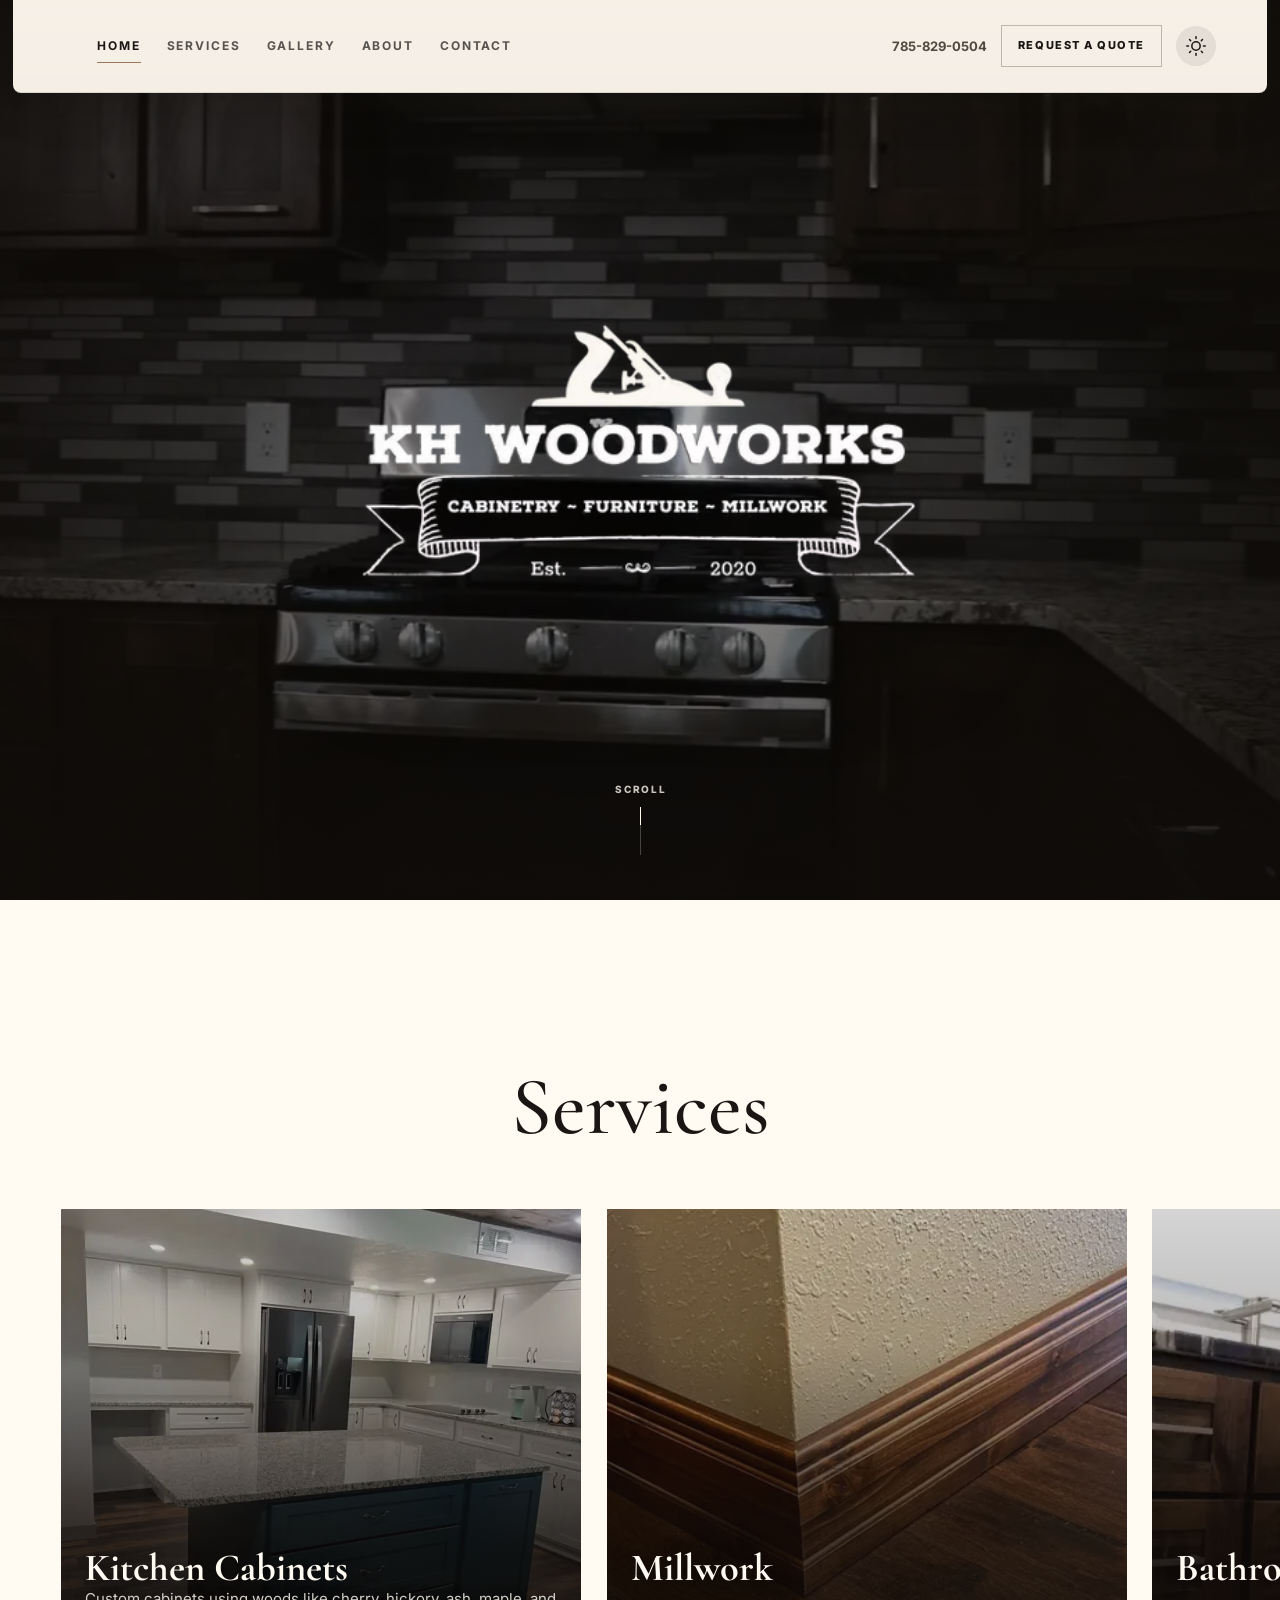
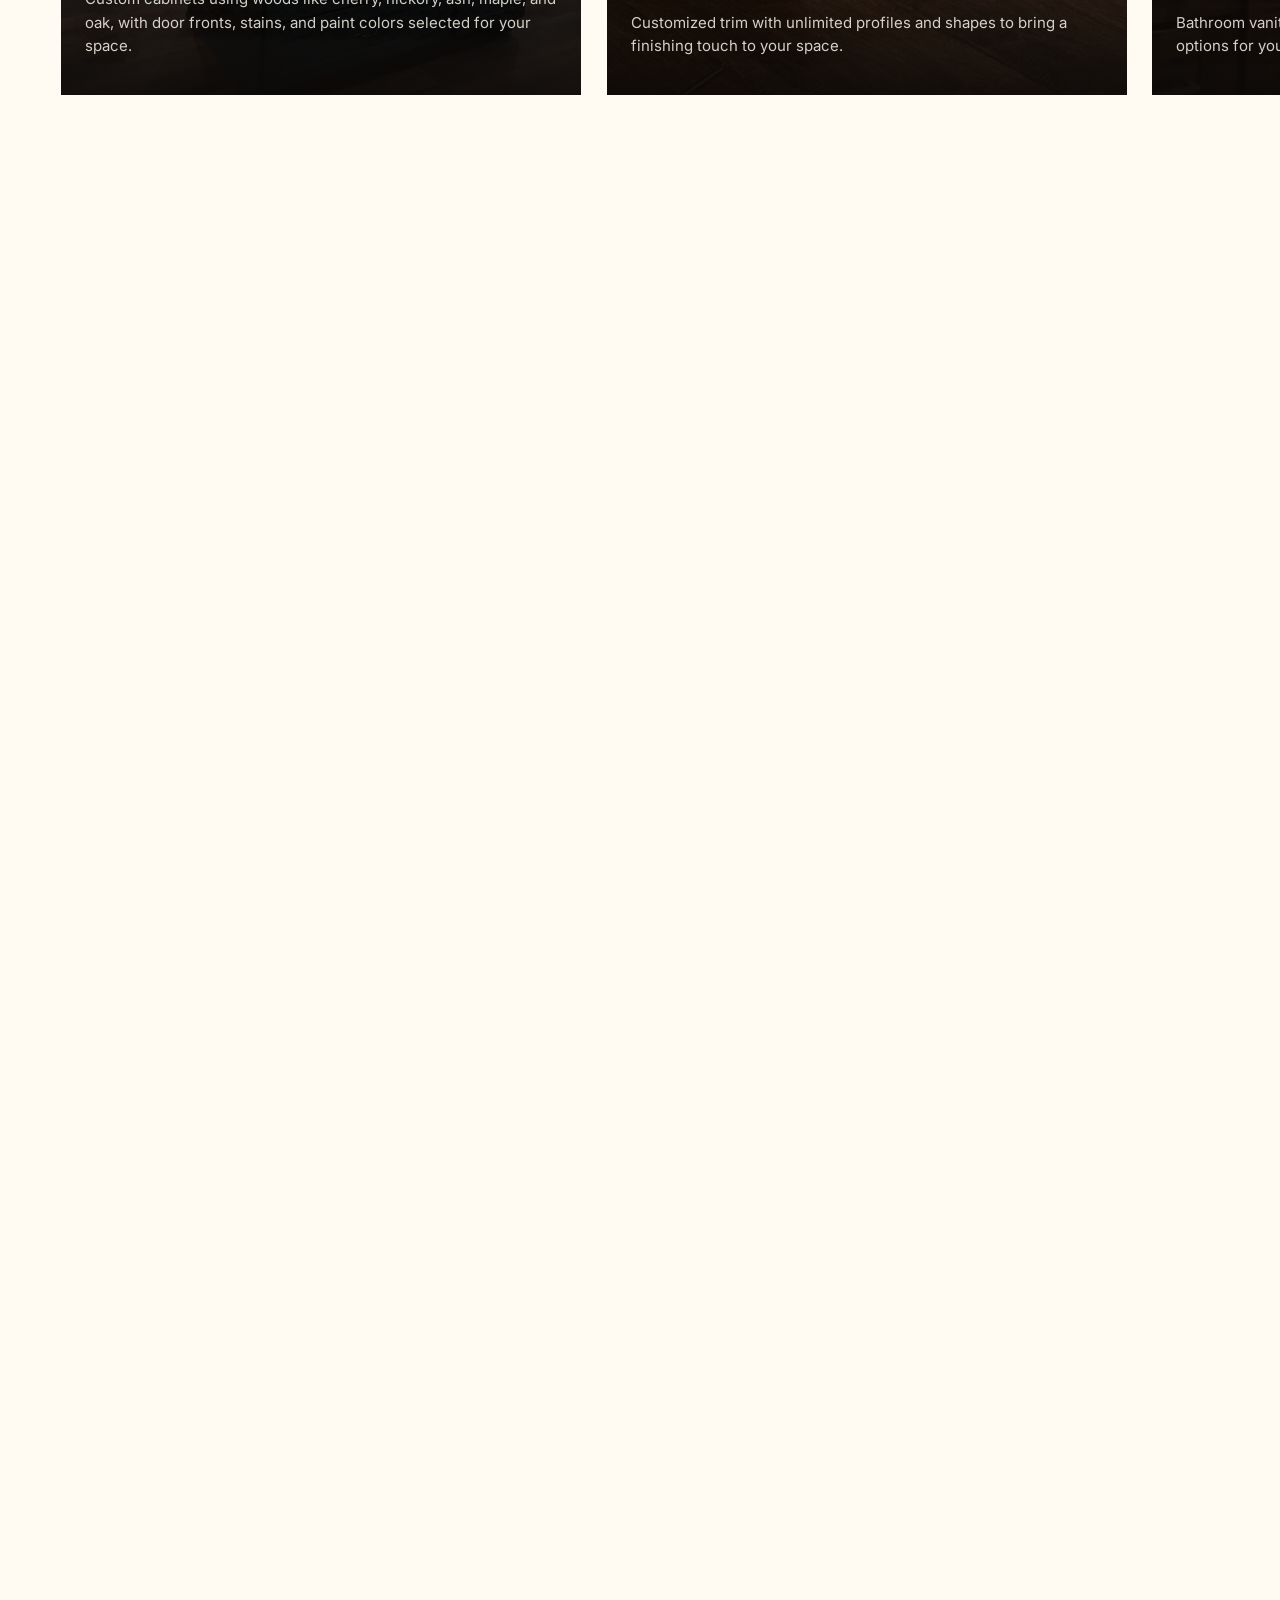
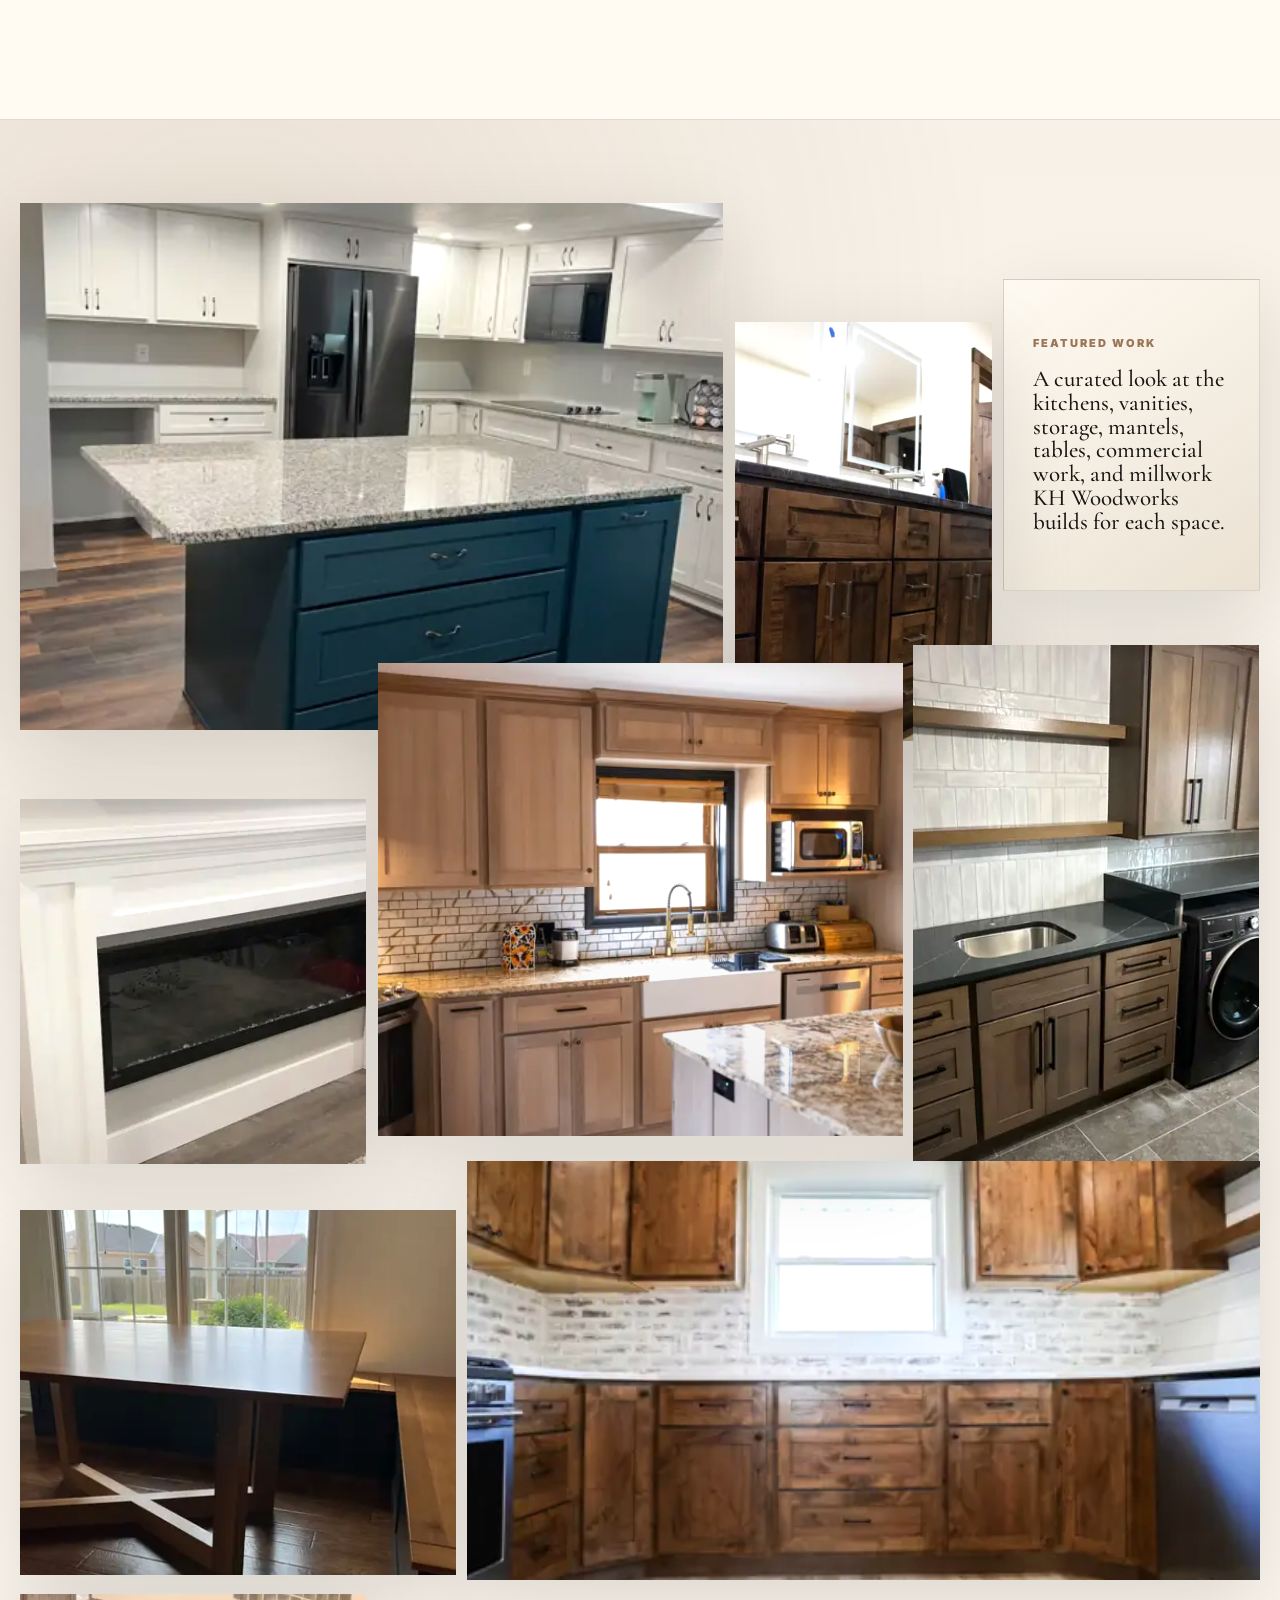
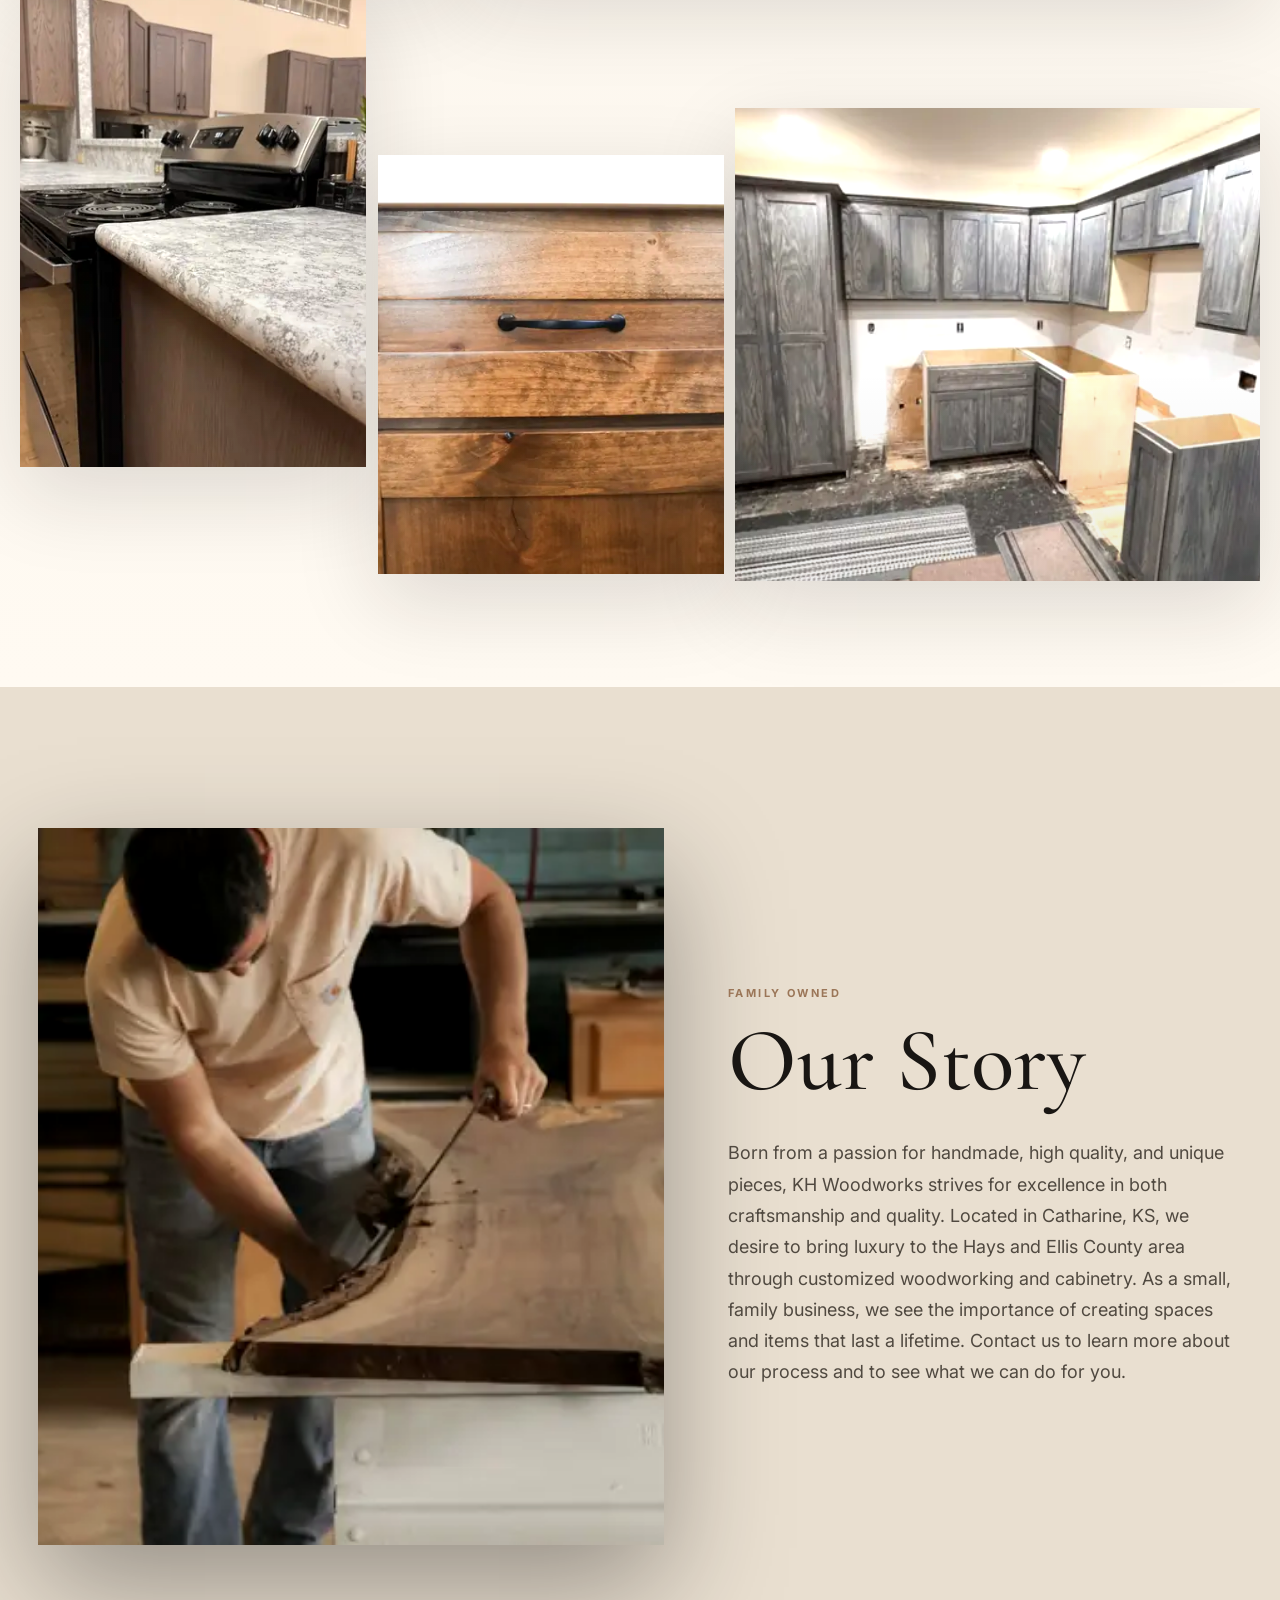
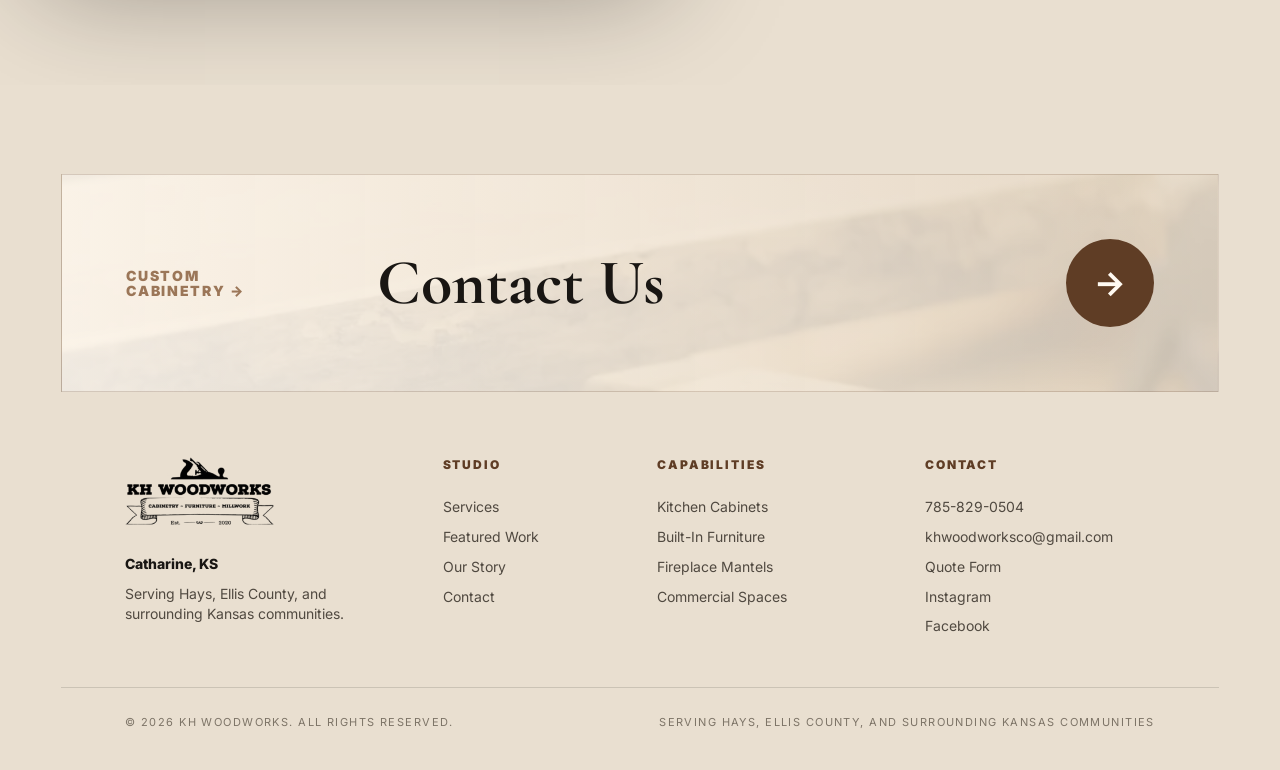
==== commit 077f87c4: "Restore mobile autoplay and smooth services" ====
--- a/index.html
+++ b/index.html
@@ -26,8 +26,9 @@
 <link rel="preconnect" href="https://fonts.googleapis.com" />
 <link rel="preconnect" href="https://fonts.gstatic.com" crossorigin />
 <link href="https://fonts.googleapis.com/css2?family=Cormorant+Garamond:ital,wght@0,400;0,500;0,600;0,700;1,500&family=Inter:wght@400;500;600;700;800&display=swap" rel="stylesheet" />
-<link rel="preload" href="assets/hero-poster.webp" as="image" type="image/webp" media="(max-width: 640px)" fetchpriority="high" />
+<link rel="preload" href="assets/hero-poster-mobile.webp" as="image" type="image/webp" media="(max-width: 640px)" fetchpriority="high" />
 <link rel="preload" href="assets/hero-poster.webp" as="image" type="image/webp" media="(min-width: 641px)" fetchpriority="high" />
+<link rel="preload" href="assets/hero-loop-mobile-480.mp4" as="video" type="video/mp4" media="(max-width: 640px)" fetchpriority="high" />
 <link rel="stylesheet" href="assets/styles.css" />
 <script>(function(){var t=localStorage.getItem('kh-theme');var d=t==='dark'||(t!=='light'&&window.matchMedia('(prefers-color-scheme: dark)').matches);document.documentElement.setAttribute('data-theme',d?'dark':'light');})();</script>
 <link rel="icon" href="favicon.ico" sizes="any" />
@@ -86,10 +87,11 @@
 
 <main>
   <section class="hero hero--video">
-    <video class="hero__video" autoplay muted loop playsinline webkit-playsinline preload="auto" disablepictureinpicture controlslist="nodownload nofullscreen noplaybackrate" x-webkit-airplay="deny" data-poster-mobile="assets/hero-poster.webp" data-poster-desktop="assets/hero-poster.webp" aria-hidden="true">
-      <source media="(max-width: 640px)" src="assets/hero-loop-720.mp4" type="video/mp4" />
+    <video class="hero__video" autoplay muted loop playsinline webkit-playsinline preload="auto" poster="assets/hero-poster-mobile.webp" disablepictureinpicture controlslist="nodownload nofullscreen noplaybackrate" x-webkit-airplay="deny" data-poster-mobile="assets/hero-poster-mobile.webp" data-poster-desktop="assets/hero-poster.webp" aria-hidden="true">
+      <source media="(max-width: 640px)" src="assets/hero-loop-mobile-480.mp4" type="video/mp4" />
       <source src="assets/hero-loop-720.mp4" type="video/mp4" />
     </video>
+    <script>(function(){var v=document.currentScript&&document.currentScript.previousElementSibling;if(v&&v.play){v.muted=true;v.defaultMuted=true;v.playsInline=true;var p=v.play();if(p&&p.catch)p.catch(function(){});}})();</script>
     <div class="hero__shade"></div>
     <div class="hero__center wrap">
       <img class="hero__logo" src="assets/kh-logo-tight.webp" srcset="assets/kh-logo-tight-small.webp 260w, assets/kh-logo-tight.webp 403w" sizes="(max-width: 640px) 78vw, 403px" alt="KH Woodworks logo" decoding="async" fetchpriority="high" />
--- a/assets/styles.css
+++ b/assets/styles.css
@@ -3199,30 +3199,6 @@
 
   .service-panel p {
     max-height: 4.2em;
-  }
-}
-
-@media (prefers-reduced-motion: reduce) {
-  .service-scroll {
-    height: auto !important;
-  }
-
-  .service-scroll__sticky {
-    position: relative;
-    height: auto;
-    overflow: hidden;
-    padding: 80px 0;
-  }
-
-  .service-track {
-    width: auto;
-    overflow-x: auto;
-    scroll-snap-type: x mandatory;
-    transform: none !important;
-  }
-
-  .service-panel {
-    scroll-snap-align: start;
   }
 }
 
@@ -6049,6 +6025,18 @@
     -webkit-overflow-scrolling: auto;
     overscroll-behavior: contain;
     will-change: transform;
+    backface-visibility: hidden;
+    transform: translate3d(0, 0, 0);
+  }
+
+  .service-scroll.is-scroll-enhanced .service-panel {
+    contain: layout paint style;
+    transform: translateZ(0);
+    backface-visibility: hidden;
+  }
+
+  .service-scroll.is-scroll-enhanced .service-panel img {
+    transform: translateZ(0);
   }
 
   .nav__menu {
@@ -6120,8 +6108,8 @@
   }
 
   .hero__video {
-    opacity: 0;
-    visibility: hidden;
+    opacity: 1;
+    visibility: visible;
     transition: none !important;
   }
 
@@ -6132,7 +6120,7 @@
 
   .service-panel img,
   .service-panel:hover img {
-    transform: none !important;
+    transform: translateZ(0) !important;
     transition: none !important;
   }
 
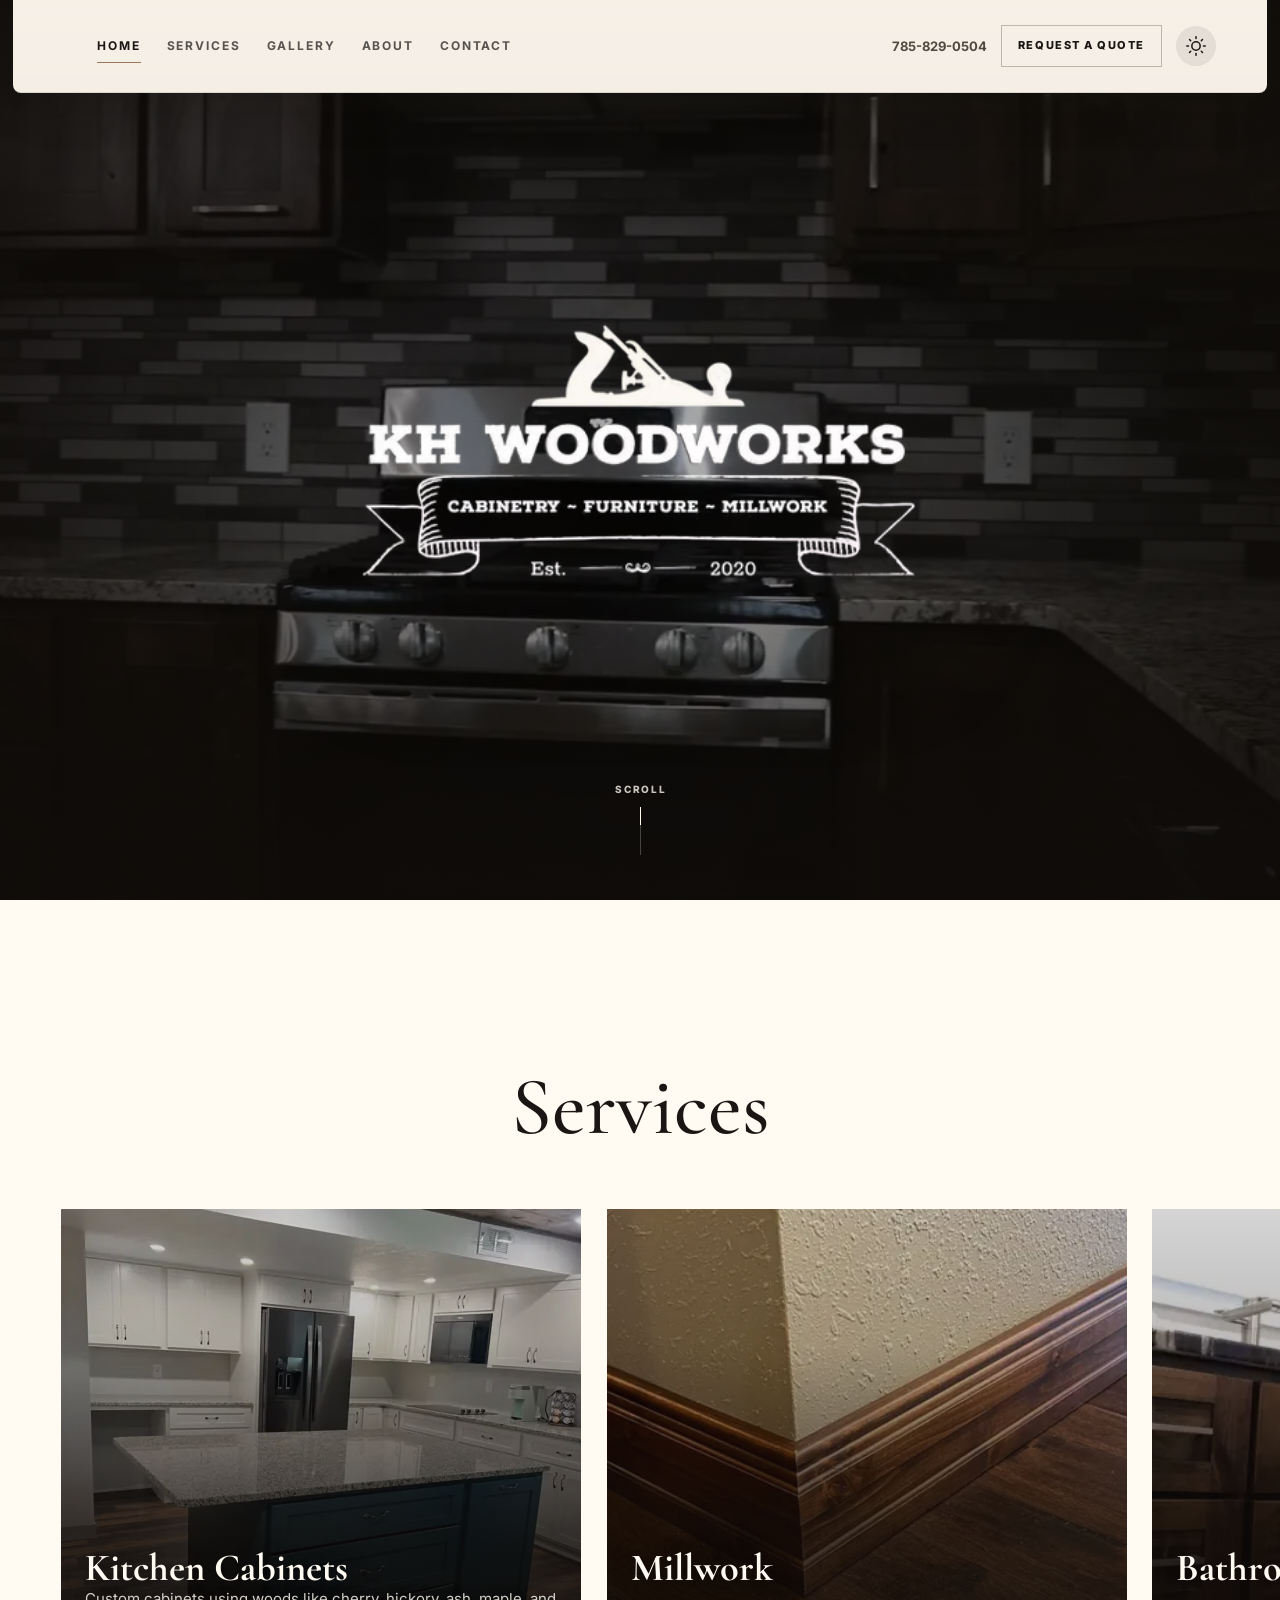
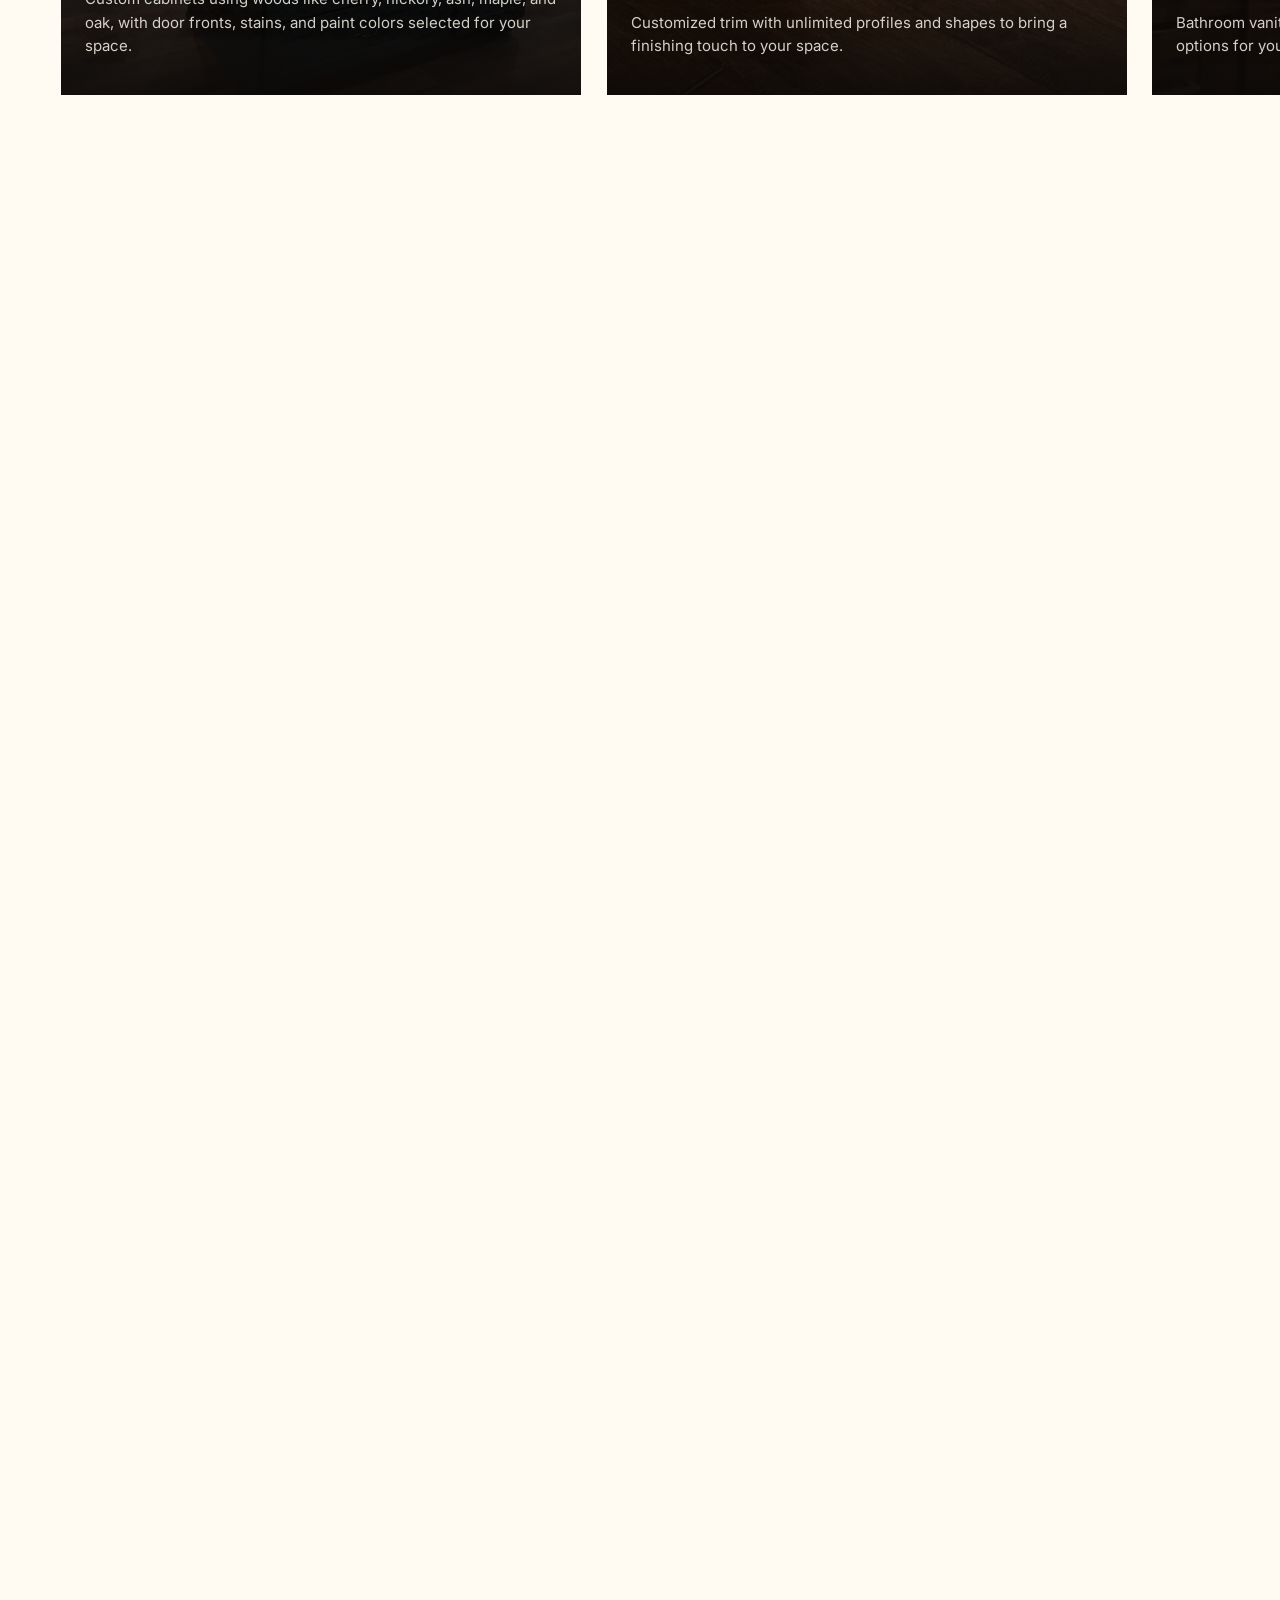
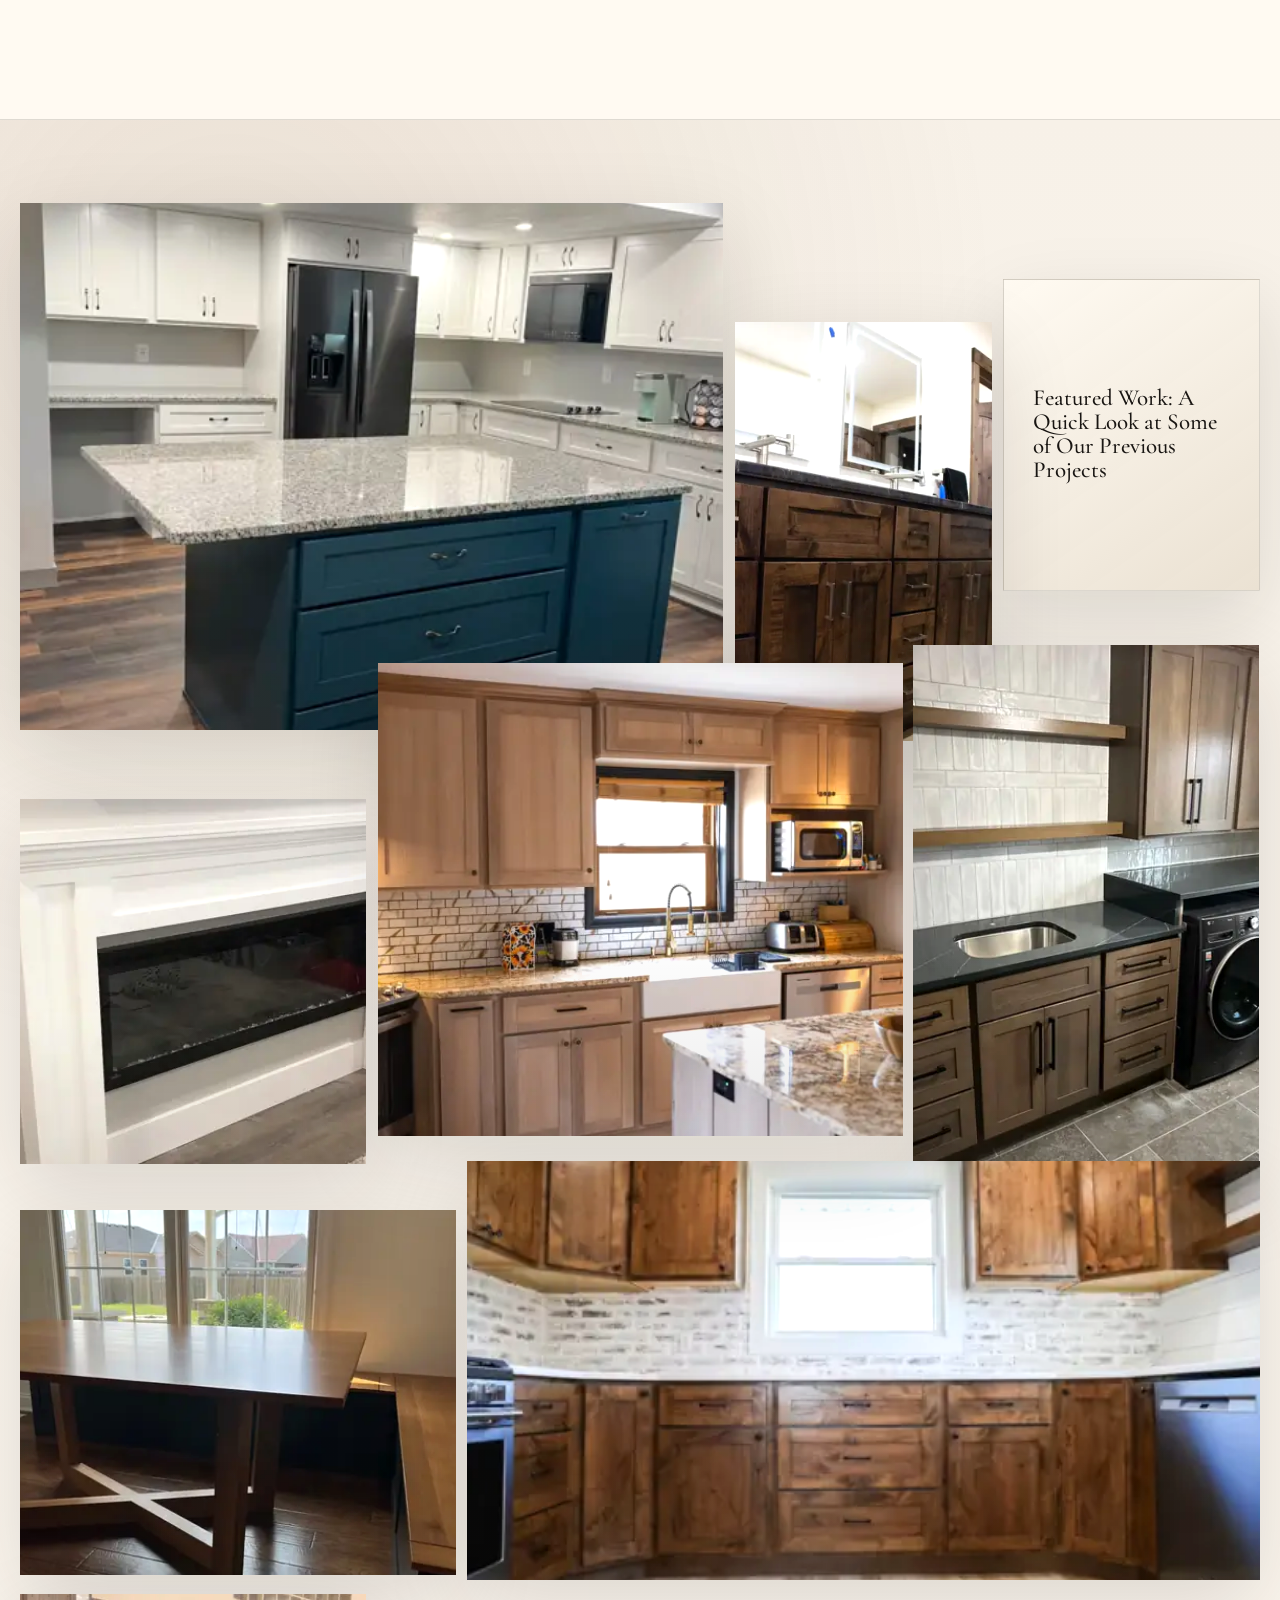
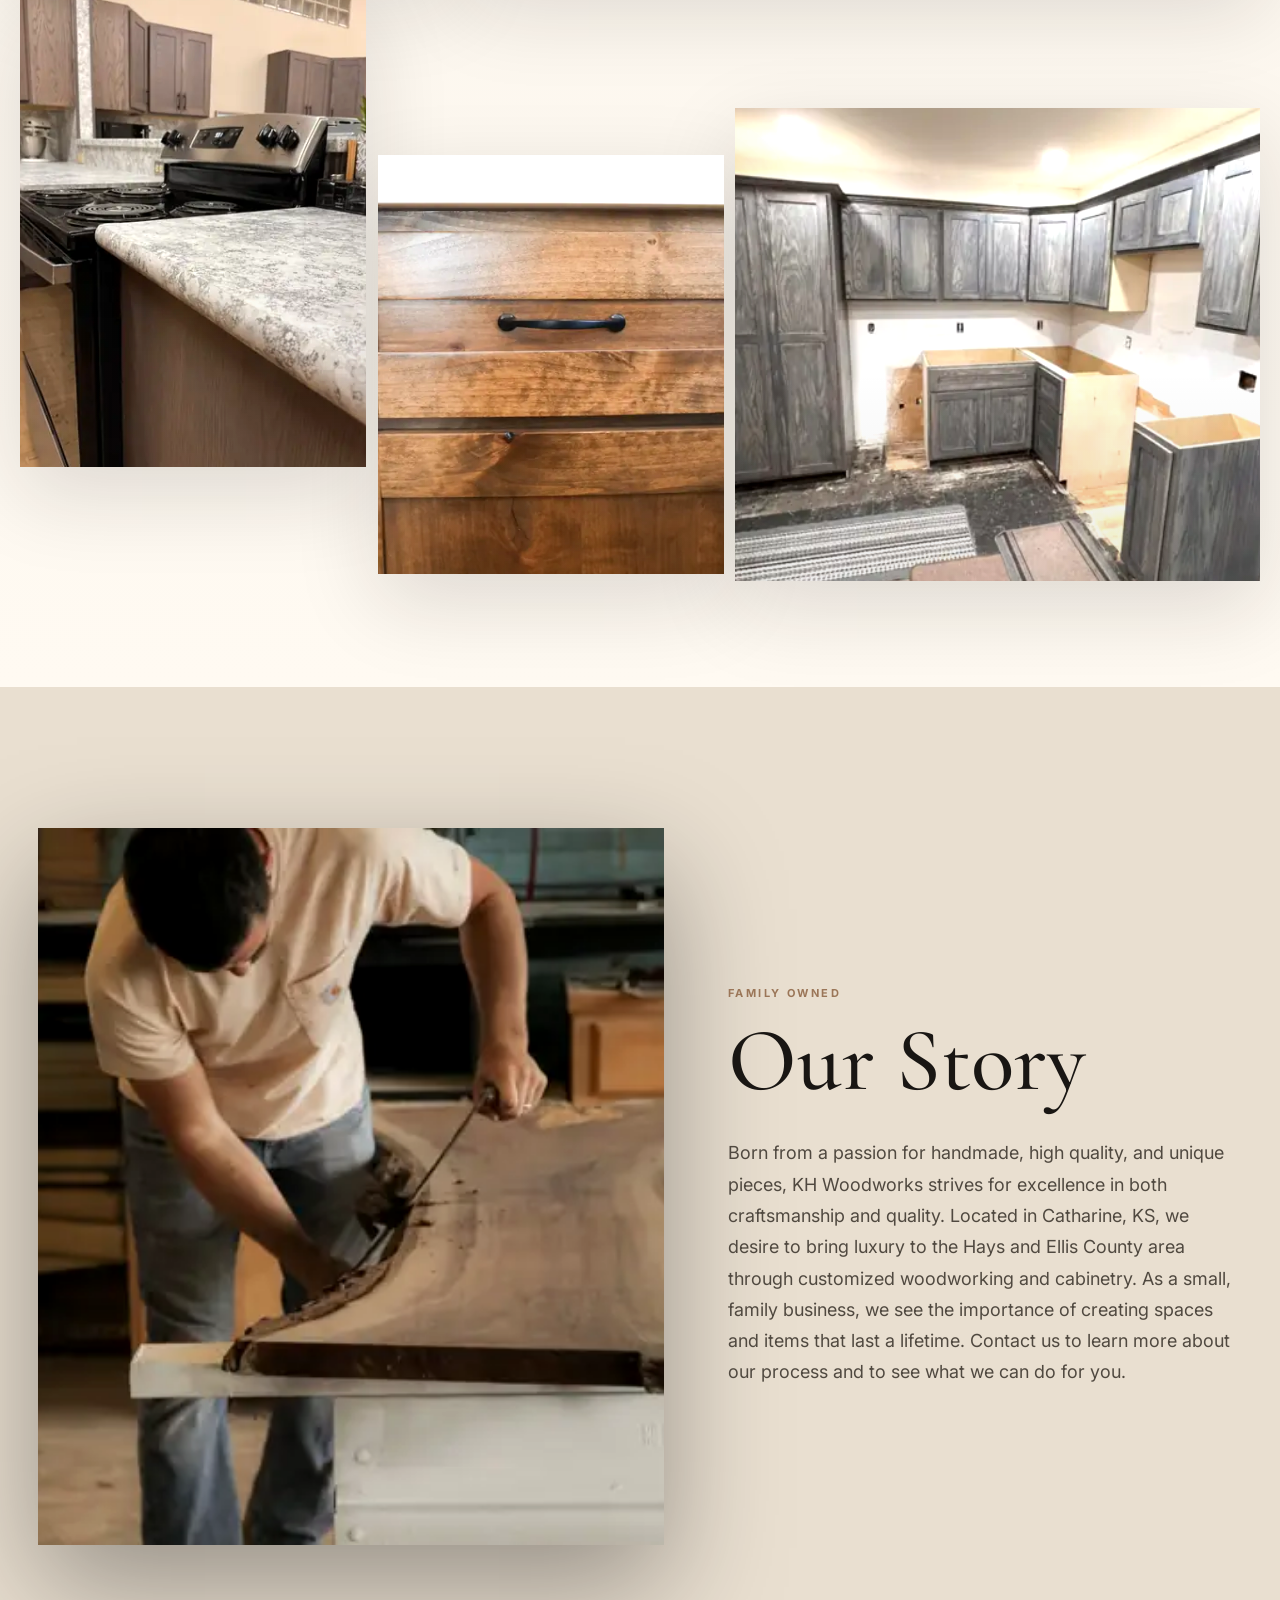
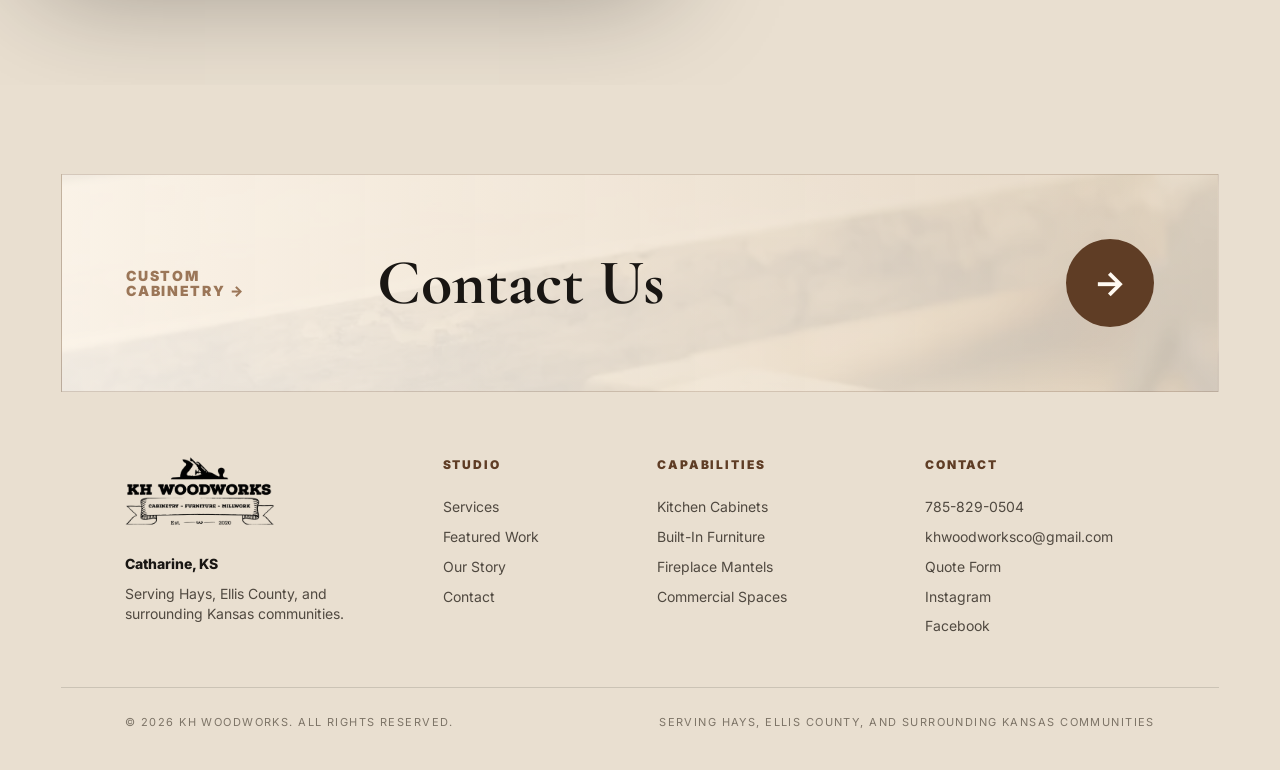
==== commit 7e0af4ae: "Refine contact quote page" ====
--- a/index.html
+++ b/index.html
@@ -26,9 +26,8 @@
 <link rel="preconnect" href="https://fonts.googleapis.com" />
 <link rel="preconnect" href="https://fonts.gstatic.com" crossorigin />
 <link href="https://fonts.googleapis.com/css2?family=Cormorant+Garamond:ital,wght@0,400;0,500;0,600;0,700;1,500&family=Inter:wght@400;500;600;700;800&display=swap" rel="stylesheet" />
-<link rel="preload" href="assets/hero-poster-mobile.webp" as="image" type="image/webp" media="(max-width: 640px)" fetchpriority="high" />
+<link rel="preload" href="assets/hero-poster.webp" as="image" type="image/webp" media="(max-width: 640px)" fetchpriority="high" />
 <link rel="preload" href="assets/hero-poster.webp" as="image" type="image/webp" media="(min-width: 641px)" fetchpriority="high" />
-<link rel="preload" href="assets/hero-loop-mobile-480.mp4" as="video" type="video/mp4" media="(max-width: 640px)" fetchpriority="high" />
 <link rel="stylesheet" href="assets/styles.css" />
 <script>(function(){var t=localStorage.getItem('kh-theme');var d=t==='dark'||(t!=='light'&&window.matchMedia('(prefers-color-scheme: dark)').matches);document.documentElement.setAttribute('data-theme',d?'dark':'light');})();</script>
 <link rel="icon" href="favicon.ico" sizes="any" />
@@ -76,7 +75,7 @@
     </nav>
     <div class="nav__actions">
       <a class="nav__phone" href="tel:7858290504">785-829-0504</a>
-      <a class="nav__quote" href="#contact">Request a Quote</a>
+      <a class="nav__quote" href="contact.html">Request a Quote</a>
       <button class="nav__theme-toggle" type="button" aria-label="Toggle dark mode">
         <svg class="icon-moon" viewBox="0 0 24 24" fill="none" stroke="currentColor" stroke-width="1.8" stroke-linecap="round" stroke-linejoin="round" aria-hidden="true"><path d="M21 12.79A9 9 0 1 1 11.21 3 7 7 0 0 0 21 12.79z"/></svg>
         <svg class="icon-sun" viewBox="0 0 24 24" fill="none" stroke="currentColor" stroke-width="1.8" stroke-linecap="round" stroke-linejoin="round" aria-hidden="true"><circle cx="12" cy="12" r="5"/><line x1="12" y1="1" x2="12" y2="3"/><line x1="12" y1="21" x2="12" y2="23"/><line x1="4.22" y1="4.22" x2="5.64" y2="5.64"/><line x1="18.36" y1="18.36" x2="19.78" y2="19.78"/><line x1="1" y1="12" x2="3" y2="12"/><line x1="21" y1="12" x2="23" y2="12"/><line x1="4.22" y1="19.78" x2="5.64" y2="18.36"/><line x1="18.36" y1="5.64" x2="19.78" y2="4.22"/></svg>
@@ -87,8 +86,8 @@
 
 <main>
   <section class="hero hero--video">
-    <video class="hero__video" autoplay muted loop playsinline webkit-playsinline preload="auto" poster="assets/hero-poster-mobile.webp" disablepictureinpicture controlslist="nodownload nofullscreen noplaybackrate" x-webkit-airplay="deny" data-poster-mobile="assets/hero-poster-mobile.webp" data-poster-desktop="assets/hero-poster.webp" aria-hidden="true">
-      <source media="(max-width: 640px)" src="assets/hero-loop-mobile-480.mp4" type="video/mp4" />
+    <video class="hero__video" autoplay muted loop playsinline webkit-playsinline preload="auto" disablepictureinpicture controlslist="nodownload nofullscreen noplaybackrate" x-webkit-airplay="deny" data-poster-mobile="assets/hero-poster.webp" data-poster-desktop="assets/hero-poster.webp" aria-hidden="true">
+      <source media="(max-width: 640px)" src="assets/hero-loop-mobile-1080.mp4" type="video/mp4" />
       <source src="assets/hero-loop-720.mp4" type="video/mp4" />
     </video>
     <script>(function(){var v=document.currentScript&&document.currentScript.previousElementSibling;if(v&&v.play){v.muted=true;v.defaultMuted=true;v.playsInline=true;var p=v.play();if(p&&p.catch)p.catch(function(){});}})();</script>
@@ -151,8 +150,7 @@
         <img loading="lazy" src="assets/work/webp/dark-bath-vanity.webp" srcset="assets/work/webp/dark-bath-vanity-small.webp 520w, assets/work/webp/dark-bath-vanity.webp 900w" sizes="(max-width: 640px) 84vw, (max-width: 980px) 72vw, 520px" alt="Dark custom bath vanity" decoding="async" />
       </figure>
       <aside class="atelier-shot atelier-note atelier-shot--small-a reveal" data-parallax data-speed="18">
-        <span>Featured Work</span>
-        <strong>A curated look at the kitchens, vanities, storage, mantels, tables, commercial work, and millwork KH Woodworks builds for each space.</strong>
+        <strong>Featured Work: A Quick Look at Some of Our Previous Projects</strong>
       </aside>
       <figure class="atelier-shot atelier-shot--wide-a reveal" data-parallax data-speed="-24">
         <img loading="lazy" src="assets/work/webp/kitchen-warm.webp" srcset="assets/work/webp/kitchen-warm-small.webp 520w, assets/work/webp/kitchen-warm.webp 900w" sizes="(max-width: 640px) 84vw, (max-width: 980px) 72vw, 520px" alt="Warm wood kitchen cabinetry around a sink" decoding="async" />
--- a/assets/styles.css
+++ b/assets/styles.css
@@ -6178,3 +6178,641 @@
     text-align: center;
   }
 }
+
+/* Quote page rebuild: match the homepage art direction and footer system. */
+.quote-page {
+  background: var(--paper) !important;
+  color: var(--ink);
+}
+
+.quote-hero {
+  position: relative;
+  min-height: min(700px, 76svh);
+  display: grid;
+  align-items: end;
+  padding: calc(var(--nav-height, 92px) + clamp(60px, 6vw, 96px)) 0 clamp(64px, 7vw, 96px);
+  overflow: hidden;
+  background: #15120f;
+  color: #fffaf2;
+  isolation: isolate;
+}
+
+.quote-hero__image {
+  position: absolute;
+  inset: 0;
+  z-index: -2;
+  width: 100%;
+  height: 100%;
+  object-fit: cover;
+  filter: saturate(1.05) contrast(1.06) brightness(.82);
+}
+
+.quote-hero__shade {
+  position: absolute;
+  inset: 0;
+  z-index: -1;
+  background:
+    radial-gradient(circle at 74% 18%, rgba(215, 183, 139, .16), rgba(215, 183, 139, 0) 32%),
+    linear-gradient(90deg, rgba(12, 9, 7, .88) 0%, rgba(12, 9, 7, .72) 42%, rgba(12, 9, 7, .34) 100%),
+    linear-gradient(0deg, rgba(12, 9, 7, .8), rgba(12, 9, 7, .08) 58%);
+}
+
+.quote-hero__content {
+  max-width: 900px;
+}
+
+.quote-hero .eyebrow {
+  color: #d7b78b;
+}
+
+.quote-hero h1 {
+  max-width: 15ch;
+  margin: 18px 0 0;
+  color: #fffaf2;
+  font-family: var(--serif);
+  font-size: clamp(58px, 8vw, 112px);
+  font-weight: 700;
+  letter-spacing: 0;
+  line-height: .86;
+  text-wrap: balance;
+}
+
+.quote-hero p {
+  max-width: 650px;
+  margin: 24px 0 0;
+  color: rgba(255, 250, 242, .82);
+  font-size: clamp(17px, 1.45vw, 20px);
+  line-height: 1.58;
+}
+
+.quote-hero__actions {
+  display: flex;
+  flex-wrap: wrap;
+  gap: 12px;
+  margin-top: 34px;
+}
+
+.quote-section {
+  padding: clamp(76px, 10vw, 142px) 0 clamp(88px, 11vw, 156px);
+  background:
+    radial-gradient(circle at 16% 8%, rgba(155, 118, 88, .14), rgba(155, 118, 88, 0) 34%),
+    linear-gradient(180deg, var(--paper) 0%, var(--linen) 100%);
+}
+
+.quote-layout {
+  display: grid;
+  grid-template-columns: minmax(250px, .72fr) minmax(0, 1.28fr);
+  gap: clamp(28px, 5vw, 76px);
+  align-items: start;
+}
+
+.quote-side {
+  display: grid;
+  gap: clamp(24px, 4vw, 38px);
+}
+
+.quote-copy {
+  display: grid;
+  gap: 18px;
+}
+
+.quote-copy h2 {
+  margin: 0;
+  max-width: 10ch;
+  font-family: var(--serif);
+  font-size: clamp(46px, 5.4vw, 82px);
+  font-weight: 600;
+  letter-spacing: 0;
+  line-height: .92;
+  text-wrap: balance;
+}
+
+.quote-copy p {
+  max-width: 520px;
+  margin: 0;
+  color: var(--soft-ink);
+  font-size: 17px;
+}
+
+.quote-proof {
+  display: grid;
+  gap: 9px;
+  margin-top: 10px;
+  padding-top: 22px;
+  border-top: 1px solid var(--line);
+}
+
+.quote-proof span {
+  color: var(--soft-ink);
+  font-size: 13px;
+  font-weight: 800;
+  letter-spacing: .12em;
+  text-transform: uppercase;
+}
+
+.quote-form {
+  grid-column: 2;
+  grid-row: 1 / span 2;
+  display: grid;
+  gap: 20px;
+  padding: clamp(26px, 4vw, 48px);
+  border: 1px solid rgba(95, 61, 37, .18);
+  background:
+    linear-gradient(145deg, rgba(255, 250, 242, .98), rgba(233, 223, 208, .9)),
+    var(--cream);
+  box-shadow: 0 34px 90px rgba(25, 22, 19, .14);
+}
+
+.quote-form .field-row {
+  display: grid;
+  grid-template-columns: repeat(2, minmax(0, 1fr));
+  gap: 18px;
+}
+
+.quote-form .field label {
+  color: var(--clay);
+}
+
+.quote-form .field input,
+.quote-form .field select,
+.quote-form .field textarea {
+  min-height: 52px;
+  border-color: rgba(95, 61, 37, .18);
+  background: rgba(255, 250, 242, .86);
+}
+
+.quote-form .field textarea {
+  min-height: 164px;
+}
+
+.quote-form__submit {
+  justify-self: start;
+  min-width: min(100%, 220px);
+}
+
+.quote-contact {
+  grid-column: 1;
+  grid-row: 2;
+  display: grid;
+  gap: 16px;
+}
+
+.quote-contact__image {
+  aspect-ratio: 4 / 3;
+  overflow: hidden;
+  background: var(--linen);
+  box-shadow: 0 26px 70px rgba(25, 22, 19, .12);
+}
+
+.quote-contact__image img {
+  width: 100%;
+  height: 100%;
+  object-fit: cover;
+  filter: saturate(1.04) contrast(1.03);
+}
+
+.quote-contact__item {
+  padding: 22px 24px;
+  border: 1px solid var(--line);
+  background: rgba(255, 250, 242, .74);
+}
+
+.quote-contact__item h3 {
+  margin: 0 0 8px;
+  font-family: var(--serif);
+  font-size: clamp(27px, 2.4vw, 36px);
+  font-weight: 600;
+  line-height: 1;
+}
+
+.quote-contact__item a {
+  display: inline-block;
+  margin-bottom: 8px;
+  color: var(--walnut);
+  font-weight: 800;
+}
+
+.quote-contact__item p {
+  margin: 0;
+  color: var(--soft-ink);
+}
+
+[data-theme="dark"] .quote-page,
+[data-theme="dark"] .quote-section {
+  background: var(--paper) !important;
+}
+
+[data-theme="dark"] .quote-section {
+  background:
+    radial-gradient(circle at 16% 8%, rgba(215, 183, 139, .12), rgba(215, 183, 139, 0) 34%),
+    linear-gradient(180deg, var(--paper) 0%, #17120e 100%) !important;
+}
+
+[data-theme="dark"] .quote-form {
+  border-color: rgba(240, 232, 220, .13);
+  background:
+    linear-gradient(145deg, rgba(38, 32, 26, .98), rgba(30, 24, 20, .94)),
+    var(--cream);
+  box-shadow: 0 34px 90px rgba(0, 0, 0, .32);
+}
+
+[data-theme="dark"] .quote-form .field input,
+[data-theme="dark"] .quote-form .field select,
+[data-theme="dark"] .quote-form .field textarea {
+  border-color: rgba(240, 232, 220, .14);
+  background: rgba(26, 21, 16, .92);
+}
+
+[data-theme="dark"] .quote-contact__item {
+  border-color: rgba(240, 232, 220, .13);
+  background: rgba(38, 32, 26, .72);
+}
+
+[data-theme="dark"] .quote-contact__item a {
+  color: #d7b78b;
+}
+
+@media (max-width: 980px) {
+  .quote-hero {
+    min-height: 76svh;
+  }
+
+  .quote-layout {
+    display: flex;
+    flex-direction: column;
+    align-items: stretch;
+  }
+
+  .quote-side {
+    display: contents;
+  }
+
+  .quote-copy {
+    order: 1;
+  }
+
+  .quote-copy h2 {
+    max-width: 12ch;
+  }
+
+  .quote-form {
+    order: 2;
+    grid-column: auto;
+    grid-row: auto;
+  }
+
+  .quote-contact {
+    order: 3;
+    grid-column: auto;
+    grid-row: auto;
+    grid-template-columns: repeat(3, minmax(0, 1fr));
+  }
+
+  .quote-contact__image {
+    grid-column: 1 / -1;
+    aspect-ratio: 16 / 7;
+  }
+}
+
+@media (max-width: 640px) {
+  .quote-page {
+    background: var(--mobile-shell) !important;
+  }
+
+  .quote-hero {
+    min-height: 82svh;
+    padding: calc(var(--nav-height, 76px) + 58px + env(safe-area-inset-top)) 0 clamp(60px, 12svh, 96px);
+  }
+
+  .quote-hero__image {
+    object-position: 54% center;
+  }
+
+  .quote-hero__shade {
+    background:
+      linear-gradient(180deg, rgba(12, 9, 7, .42), rgba(12, 9, 7, .88)),
+      linear-gradient(90deg, rgba(12, 9, 7, .82), rgba(12, 9, 7, .36));
+  }
+
+  .quote-hero h1 {
+    max-width: 8.5ch;
+    font-size: clamp(56px, 16vw, 76px);
+  }
+
+  .quote-hero p {
+    max-width: 31ch;
+    font-size: 16px;
+  }
+
+  .quote-hero__actions,
+  .quote-hero__actions .btn,
+  .quote-form__submit {
+    width: 100%;
+  }
+
+  .quote-section {
+    padding: clamp(64px, 12svh, 92px) 0 clamp(76px, 14svh, 110px);
+    background: var(--paper) !important;
+  }
+
+  .quote-layout {
+    gap: 26px;
+  }
+
+  .quote-copy h2 {
+    max-width: 11ch;
+    font-size: clamp(42px, 12vw, 56px);
+  }
+
+  .quote-form {
+    gap: 17px;
+    padding: 22px;
+  }
+
+  .quote-form .field-row,
+  .quote-contact {
+    grid-template-columns: 1fr;
+  }
+
+  .quote-contact__image {
+    aspect-ratio: 4 / 3;
+  }
+
+  .quote-contact__item {
+    padding: 20px;
+  }
+}
+
+/* Contact page final pass: one polished quote surface, no oversized hero or trailing info tiles. */
+.quote-page {
+  background: #15120f !important;
+  color: #fffaf2;
+}
+
+.quote-section {
+  position: relative;
+  min-height: 100svh;
+  padding: calc(var(--nav-height, 92px) + clamp(54px, 6vw, 92px)) 0 clamp(76px, 9vw, 128px);
+  background:
+    linear-gradient(120deg, rgba(13, 10, 8, .92), rgba(27, 19, 13, .84)),
+    radial-gradient(circle at 82% 14%, rgba(215, 183, 139, .16), rgba(215, 183, 139, 0) 34%),
+    url("work/webp/custom-island-build.webp") center / cover;
+  overflow: hidden;
+  isolation: isolate;
+}
+
+.quote-section::before {
+  content: "";
+  position: absolute;
+  inset: 0;
+  z-index: -1;
+  background:
+    linear-gradient(180deg, rgba(21, 18, 15, .28), #15120f 100%),
+    radial-gradient(circle at 15% 80%, rgba(131, 170, 162, .09), rgba(131, 170, 162, 0) 34%);
+}
+
+.quote-shell {
+  max-width: 1120px;
+  margin: 0 auto;
+  display: grid;
+  grid-template-columns: minmax(260px, .76fr) minmax(0, 1.24fr);
+  border: 1px solid rgba(255, 250, 242, .16);
+  border-radius: 8px;
+  background:
+    linear-gradient(135deg, rgba(255, 250, 242, .11), rgba(215, 183, 139, .06)),
+    rgba(255, 250, 242, .045);
+  box-shadow: 0 34px 100px rgba(0, 0, 0, .32);
+  color: #fffaf2;
+  overflow: hidden;
+}
+
+.quote-form-head {
+  display: grid;
+  align-content: end;
+  gap: 18px;
+  min-height: 100%;
+  padding: clamp(34px, 5vw, 58px);
+  border-right: 1px solid rgba(255, 250, 242, .14);
+  background:
+    linear-gradient(180deg, rgba(18, 13, 10, .12), rgba(18, 13, 10, .68)),
+    url("work/webp/live-edge-slab-detail.webp") center / cover;
+}
+
+.quote-form-head .eyebrow,
+.quote-form__intro .eyebrow {
+  color: #d7b78b;
+}
+
+.quote-form-head h1 {
+  max-width: 11ch;
+  margin: 0;
+  color: #fffaf2;
+  font-family: var(--serif);
+  font-size: clamp(44px, 5vw, 74px);
+  font-weight: 700;
+  letter-spacing: 0;
+  line-height: .92;
+}
+
+.quote-form-head p {
+  max-width: 31rem;
+  margin: 0;
+  color: rgba(255, 250, 242, .76);
+  font-size: 16px;
+}
+
+.quote-form-links {
+  display: flex;
+  flex-wrap: wrap;
+  gap: 10px 16px;
+  padding-top: 8px;
+}
+
+.quote-form-links a {
+  color: #fffaf2;
+  font-size: 13px;
+  font-weight: 800;
+  overflow-wrap: anywhere;
+}
+
+.quote-form-links a:hover,
+.quote-form-links a:focus-visible {
+  color: #d7b78b;
+}
+
+.quote-form {
+  grid-column: auto;
+  grid-row: auto;
+  display: grid;
+  gap: 18px;
+  padding: clamp(30px, 4vw, 52px);
+  border: 0;
+  background: rgba(255, 250, 242, .055);
+  box-shadow: none;
+  color: #fffaf2;
+}
+
+.quote-form__intro {
+  display: grid;
+  gap: 8px;
+  padding-bottom: 8px;
+}
+
+.quote-form__intro h2 {
+  max-width: 16ch;
+  margin: 0;
+  color: #fffaf2;
+  font-family: var(--serif);
+  font-size: clamp(32px, 3.1vw, 48px);
+  font-weight: 700;
+  letter-spacing: 0;
+  line-height: .98;
+}
+
+.quote-form .field-row {
+  display: grid;
+  grid-template-columns: repeat(2, minmax(0, 1fr));
+  gap: 16px;
+}
+
+.quote-form .field label {
+  color: rgba(215, 183, 139, .9);
+}
+
+.quote-form .field input,
+.quote-form .field select,
+.quote-form .field textarea {
+  min-height: 52px;
+  border: 1px solid rgba(255, 250, 242, .16);
+  border-radius: 8px;
+  background: rgba(255, 250, 242, .08);
+  color: #fffaf2;
+}
+
+.quote-form .field input::placeholder,
+.quote-form .field textarea::placeholder {
+  color: rgba(255, 250, 242, .46);
+}
+
+.quote-form .field select option {
+  background: #15120f;
+  color: #fffaf2;
+}
+
+.quote-form .field textarea {
+  min-height: 150px;
+}
+
+.quote-form__submit {
+  width: min(100%, 240px);
+  min-height: 54px;
+  justify-self: start;
+  border-color: #fffaf2;
+  border-radius: 8px;
+  background: #fffaf2;
+  color: #15120f;
+}
+
+.quote-form__submit:hover,
+.quote-form__submit:focus-visible {
+  border-color: #d7b78b;
+  background: #d7b78b;
+  color: #15120f;
+}
+
+[data-theme="dark"] .quote-form {
+  background: rgba(255, 250, 242, .055);
+  box-shadow: none;
+}
+
+[data-theme="dark"] .quote-form .field input,
+[data-theme="dark"] .quote-form .field select,
+[data-theme="dark"] .quote-form .field textarea {
+  border-color: rgba(255, 250, 242, .16);
+  background: rgba(255, 250, 242, .08);
+  color: #fffaf2;
+}
+
+@media (max-width: 980px) {
+  .quote-shell {
+    grid-template-columns: 1fr;
+    max-width: 680px;
+  }
+
+  .quote-form-head {
+    min-height: 0;
+    border-right: 0;
+    border-bottom: 1px solid rgba(255, 250, 242, .14);
+  }
+}
+
+@media (max-width: 640px) {
+  .quote-section {
+    min-height: 100svh;
+    padding: calc(var(--nav-height, 76px) + 42px + env(safe-area-inset-top)) 0 clamp(60px, 12svh, 92px);
+    background:
+      linear-gradient(180deg, rgba(21, 18, 15, .88), #15120f 84%),
+      url("work/webp/custom-island-build.webp") center top / auto 52svh no-repeat,
+      #15120f !important;
+  }
+
+  .quote-shell {
+    max-width: 34rem;
+    border: 0;
+    border-radius: 0;
+    background: transparent;
+    box-shadow: none;
+  }
+
+  .quote-form-head {
+    justify-items: center;
+    gap: 14px;
+    padding: 0 4px 24px;
+    border: 0;
+    background: transparent;
+    text-align: center;
+  }
+
+  .quote-form-head h1 {
+    max-width: 10.5ch;
+    font-size: clamp(40px, 11vw, 52px);
+    line-height: .96;
+    text-align: center;
+  }
+
+  .quote-form-head p {
+    display: none;
+  }
+
+  .quote-form-links {
+    justify-content: center;
+    gap: 8px 14px;
+  }
+
+  .quote-form {
+    gap: 16px;
+    padding: 18px;
+    border: 1px solid rgba(255, 250, 242, .13);
+    border-radius: 8px;
+    background: rgba(255, 250, 242, .055);
+  }
+
+  .quote-form__intro {
+    justify-items: center;
+    text-align: center;
+  }
+
+  .quote-form__intro h2 {
+    max-width: 15ch;
+    font-size: 30px;
+  }
+
+  .quote-form .field-row {
+    grid-template-columns: 1fr;
+  }
+
+  .quote-form__submit {
+    width: 100%;
+    border-radius: 18px;
+  }
+}
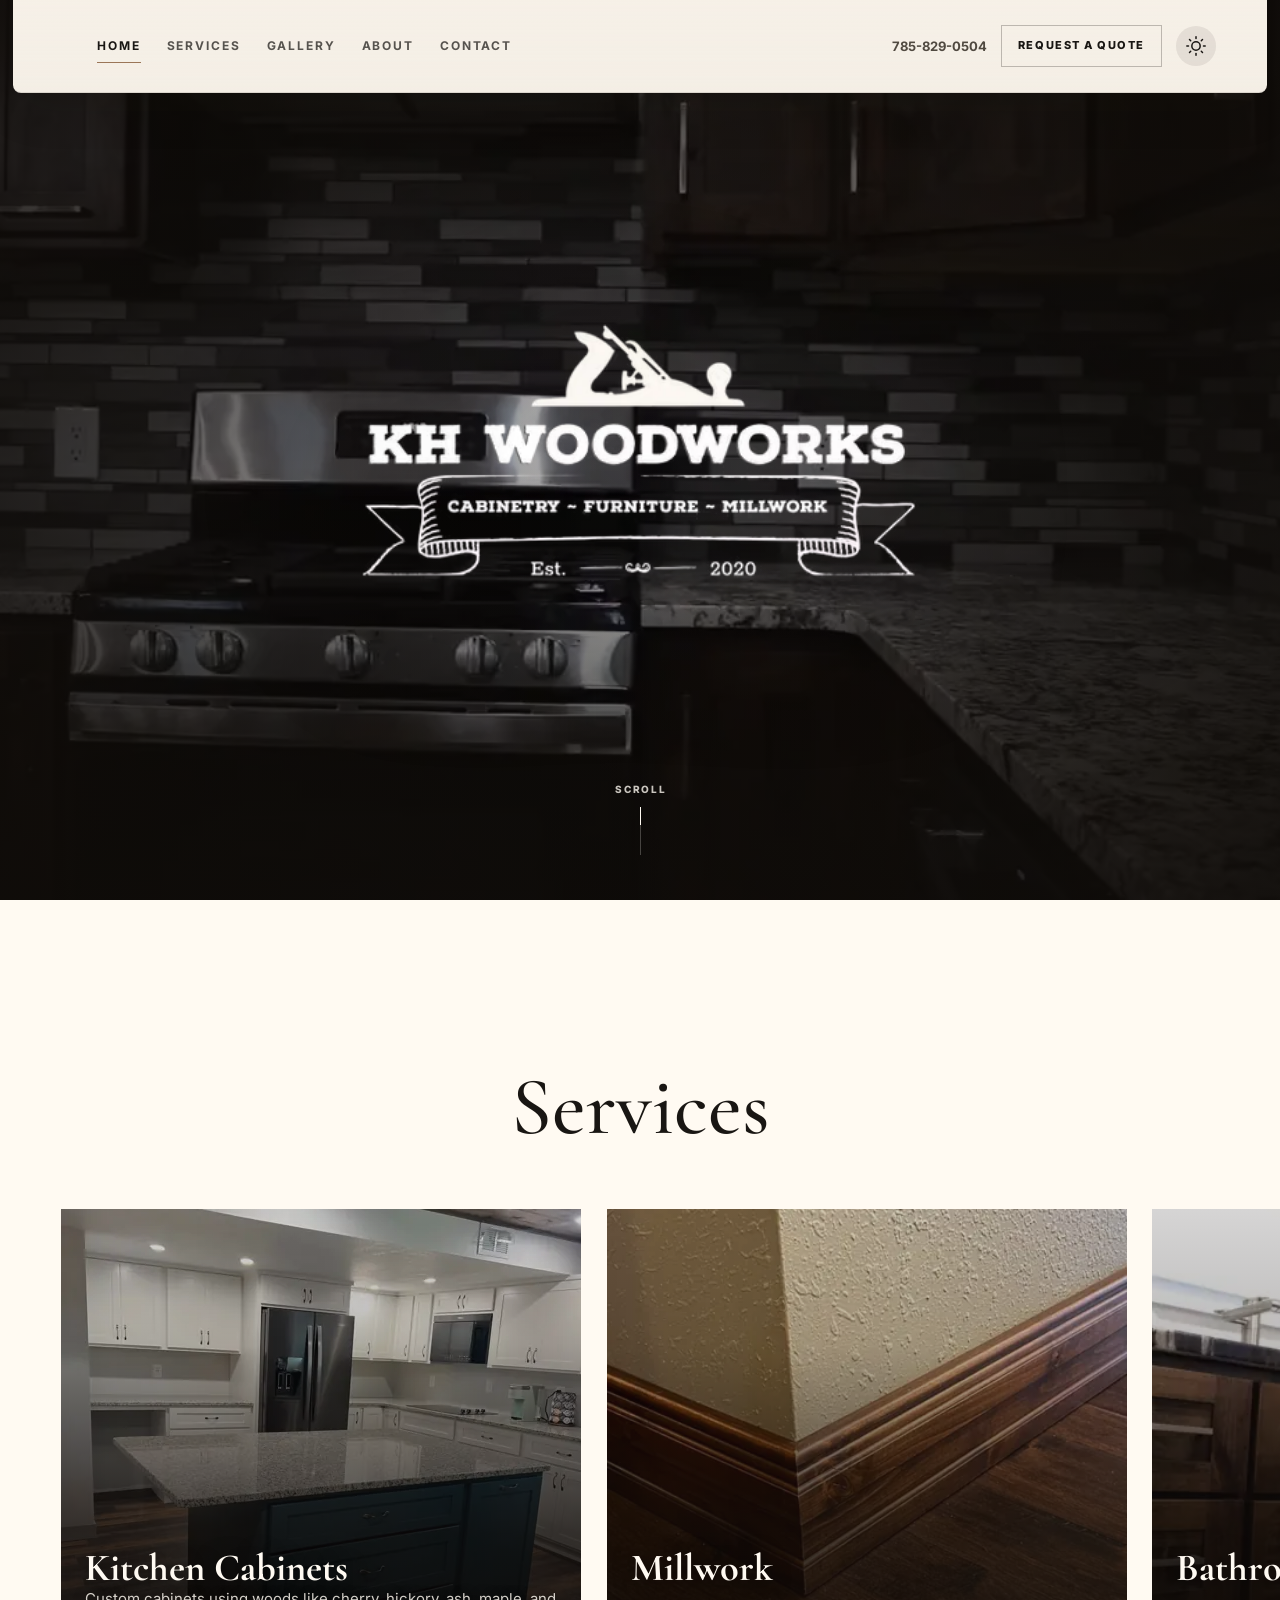
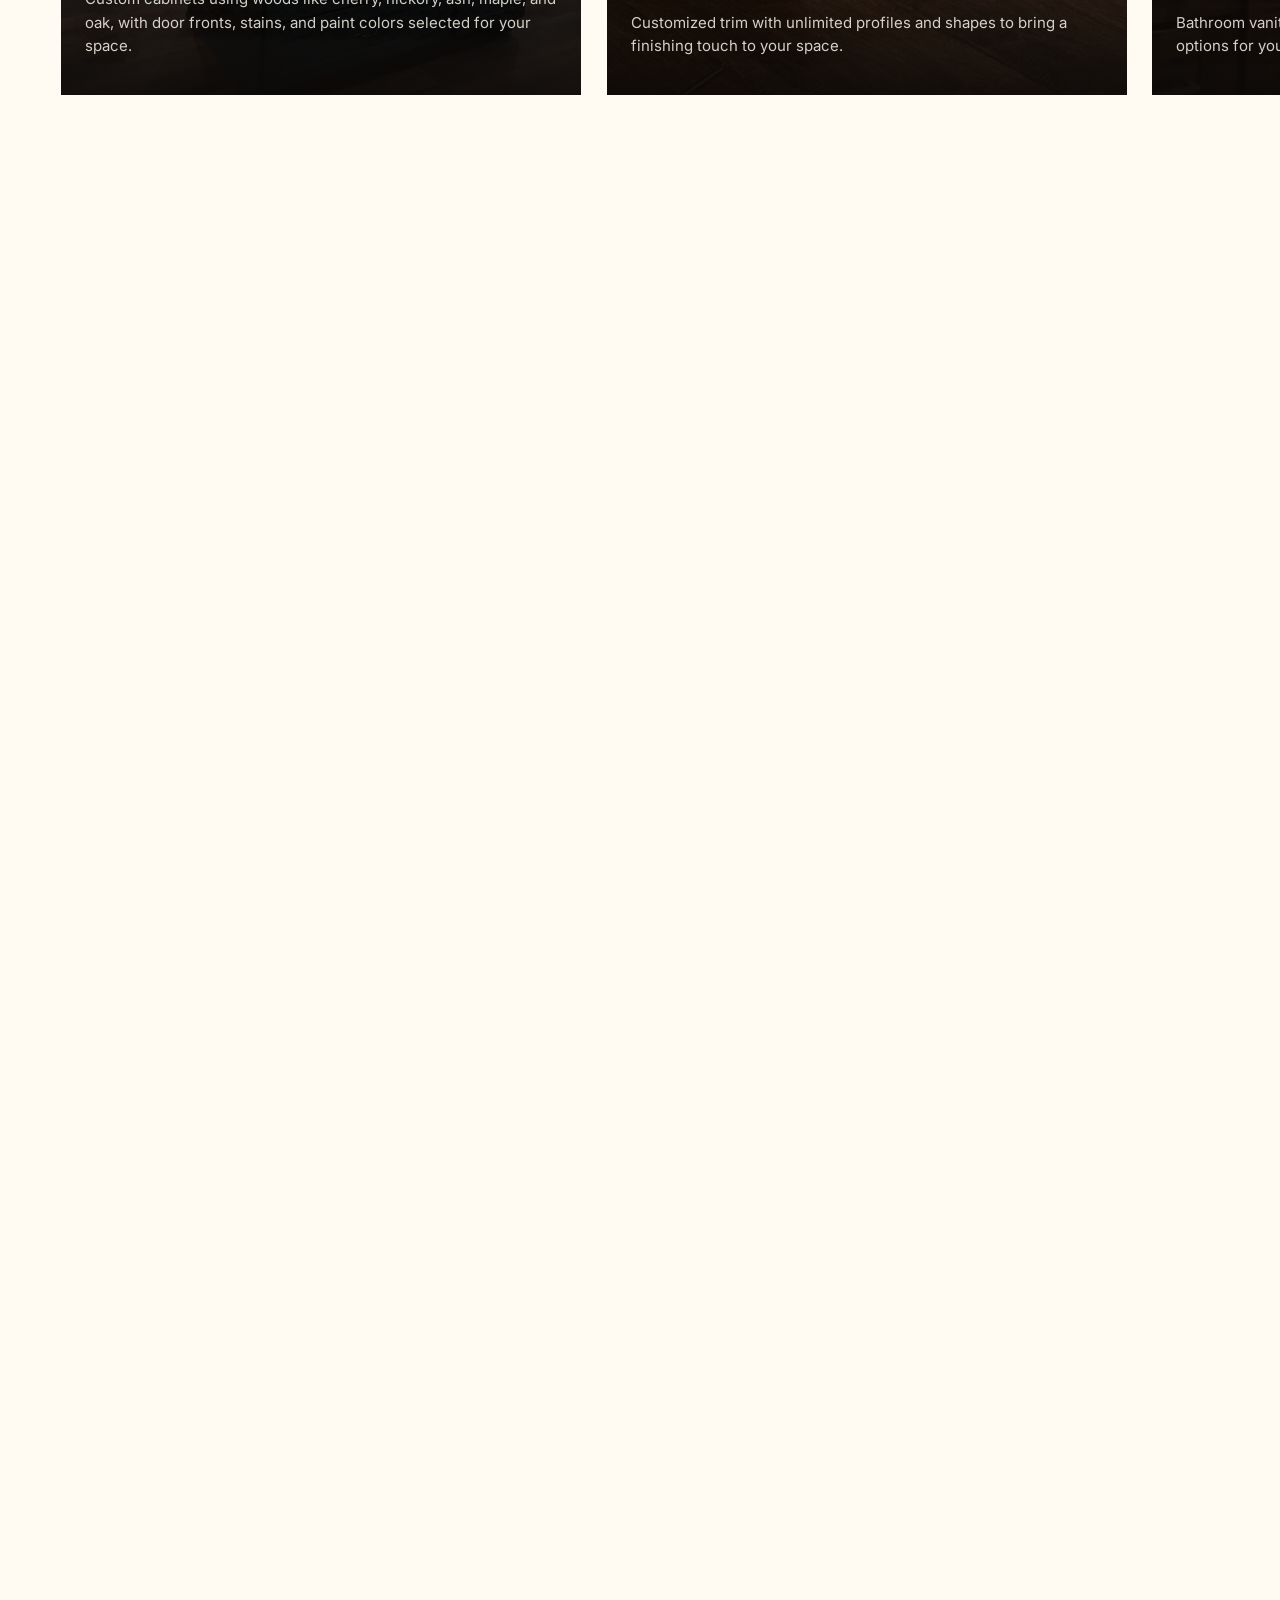
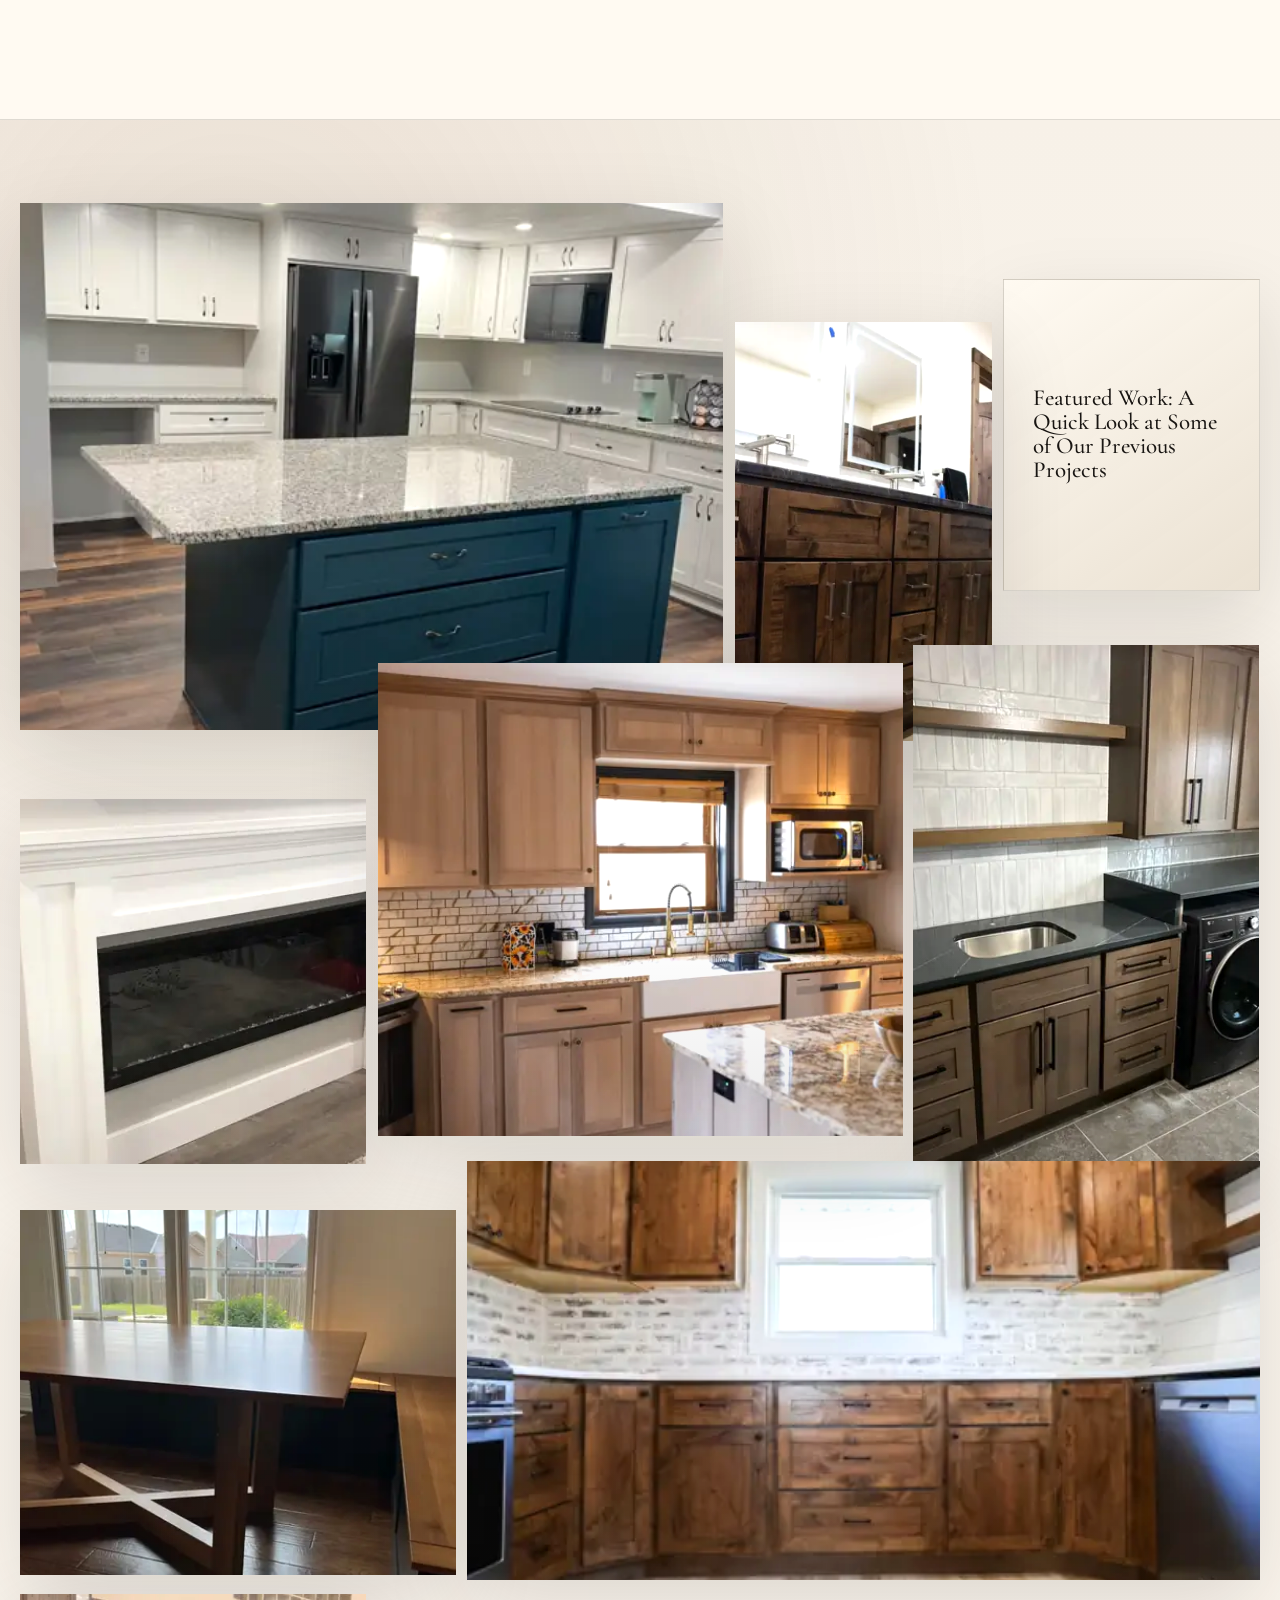
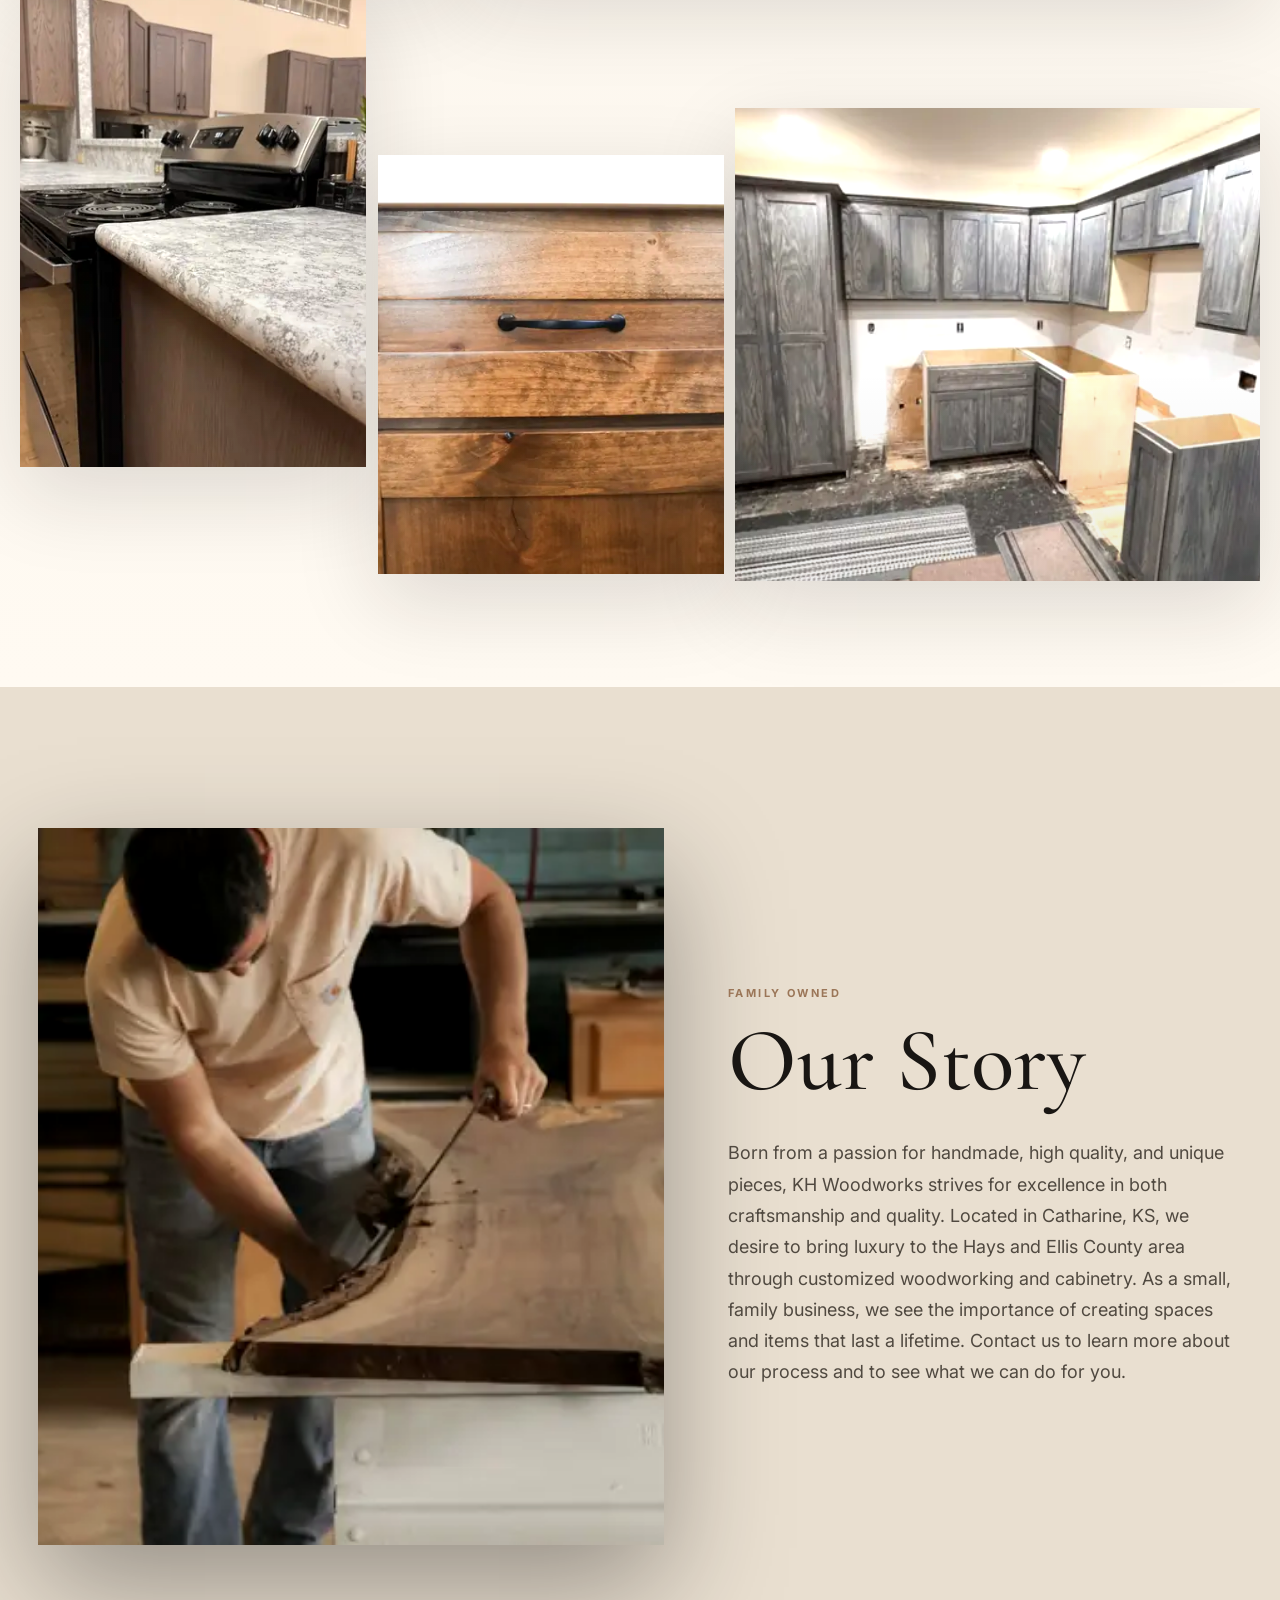
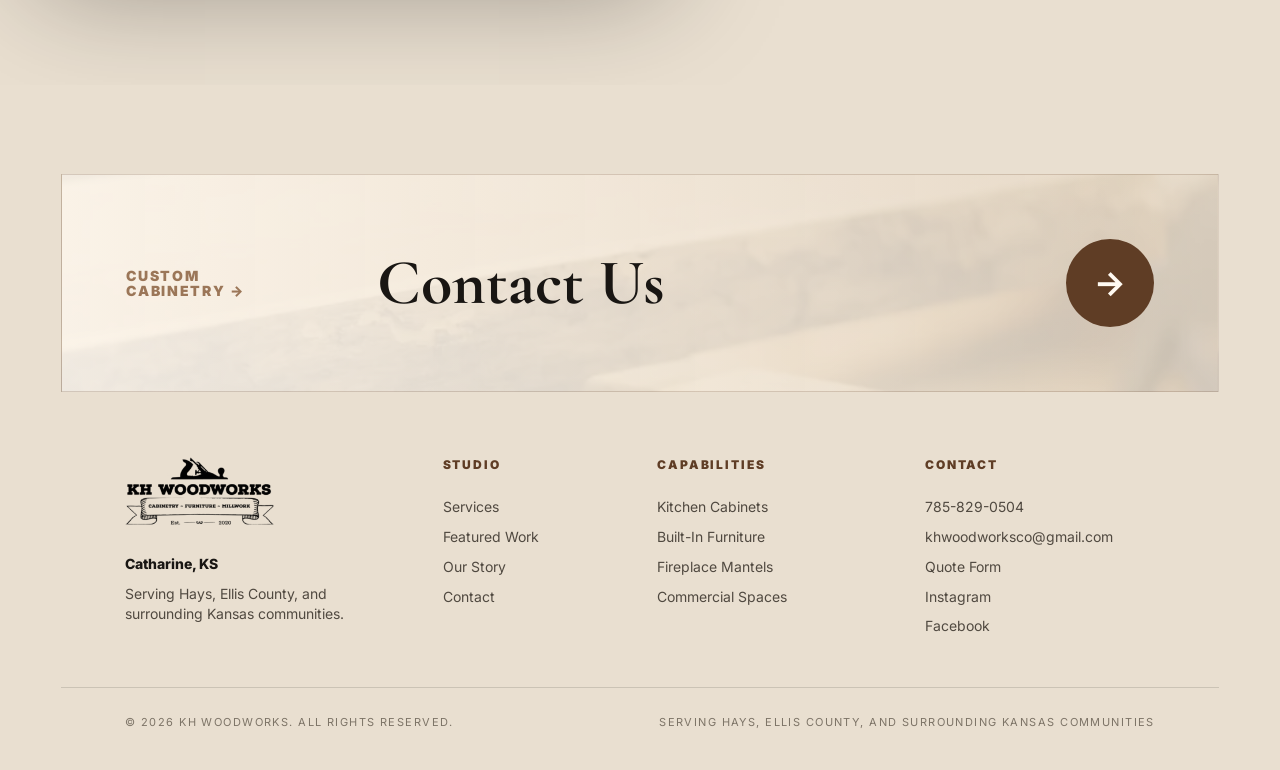
==== commit 1a0a59ee: "Stabilize hero video startup" ====
--- a/index.html
+++ b/index.html
@@ -26,7 +26,7 @@
 <link rel="preconnect" href="https://fonts.googleapis.com" />
 <link rel="preconnect" href="https://fonts.gstatic.com" crossorigin />
 <link href="https://fonts.googleapis.com/css2?family=Cormorant+Garamond:ital,wght@0,400;0,500;0,600;0,700;1,500&family=Inter:wght@400;500;600;700;800&display=swap" rel="stylesheet" />
-<link rel="preload" href="assets/hero-poster.webp" as="image" type="image/webp" media="(max-width: 640px)" fetchpriority="high" />
+<link rel="preload" href="assets/hero-poster-mobile.webp" as="image" type="image/webp" media="(max-width: 640px)" fetchpriority="high" />
 <link rel="preload" href="assets/hero-poster.webp" as="image" type="image/webp" media="(min-width: 641px)" fetchpriority="high" />
 <link rel="stylesheet" href="assets/styles.css" />
 <script>(function(){var t=localStorage.getItem('kh-theme');var d=t==='dark'||(t!=='light'&&window.matchMedia('(prefers-color-scheme: dark)').matches);document.documentElement.setAttribute('data-theme',d?'dark':'light');})();</script>
@@ -86,11 +86,11 @@
 
 <main>
   <section class="hero hero--video">
-    <video class="hero__video" autoplay muted loop playsinline webkit-playsinline preload="auto" disablepictureinpicture controlslist="nodownload nofullscreen noplaybackrate" x-webkit-airplay="deny" data-poster-mobile="assets/hero-poster.webp" data-poster-desktop="assets/hero-poster.webp" aria-hidden="true">
+    <video class="hero__video" autoplay muted loop playsinline webkit-playsinline preload="auto" disablepictureinpicture controlslist="nodownload nofullscreen noplaybackrate" x-webkit-airplay="deny" data-poster-mobile="assets/hero-poster-mobile.webp" data-poster-desktop="assets/hero-poster.webp" aria-hidden="true">
       <source media="(max-width: 640px)" src="assets/hero-loop-mobile-1080.mp4" type="video/mp4" />
       <source src="assets/hero-loop-720.mp4" type="video/mp4" />
     </video>
-    <script>(function(){var v=document.currentScript&&document.currentScript.previousElementSibling;if(v&&v.play){v.muted=true;v.defaultMuted=true;v.playsInline=true;var p=v.play();if(p&&p.catch)p.catch(function(){});}})();</script>
+    <script>(function(){var v=document.currentScript&&document.currentScript.previousElementSibling;if(!v||!v.play)return;var r=function(){if(!v.paused&&v.readyState>=2)v.classList.add("is-playing")};v.muted=true;v.defaultMuted=true;v.autoplay=true;v.playsInline=true;v.setAttribute("muted","");v.setAttribute("autoplay","");v.setAttribute("playsinline","");v.setAttribute("webkit-playsinline","");v.addEventListener("playing",r,{once:true});v.addEventListener("timeupdate",r,{once:true});var p=v.play();if(p&&p.then)p.then(r).catch(function(){});})();</script>
     <div class="hero__shade"></div>
     <div class="hero__center wrap">
       <img class="hero__logo" src="assets/kh-logo-tight.webp" srcset="assets/kh-logo-tight-small.webp 260w, assets/kh-logo-tight.webp 403w" sizes="(max-width: 640px) 78vw, 403px" alt="KH Woodworks logo" decoding="async" fetchpriority="high" />
--- a/assets/styles.css
+++ b/assets/styles.css
@@ -6586,57 +6586,7 @@
   overflow: hidden;
 }
 
-.quote-form-head {
-  display: grid;
-  align-content: end;
-  gap: 18px;
-  min-height: 100%;
-  padding: clamp(34px, 5vw, 58px);
-  border-right: 1px solid rgba(255, 250, 242, .14);
-  background:
-    linear-gradient(180deg, rgba(18, 13, 10, .12), rgba(18, 13, 10, .68)),
-    url("work/webp/live-edge-slab-detail.webp") center / cover;
-}
-
-.quote-form-head .eyebrow,
 .quote-form__intro .eyebrow {
-  color: #d7b78b;
-}
-
-.quote-form-head h1 {
-  max-width: 11ch;
-  margin: 0;
-  color: #fffaf2;
-  font-family: var(--serif);
-  font-size: clamp(44px, 5vw, 74px);
-  font-weight: 700;
-  letter-spacing: 0;
-  line-height: .92;
-}
-
-.quote-form-head p {
-  max-width: 31rem;
-  margin: 0;
-  color: rgba(255, 250, 242, .76);
-  font-size: 16px;
-}
-
-.quote-form-links {
-  display: flex;
-  flex-wrap: wrap;
-  gap: 10px 16px;
-  padding-top: 8px;
-}
-
-.quote-form-links a {
-  color: #fffaf2;
-  font-size: 13px;
-  font-weight: 800;
-  overflow-wrap: anywhere;
-}
-
-.quote-form-links a:hover,
-.quote-form-links a:focus-visible {
   color: #d7b78b;
 }
 
@@ -6739,11 +6689,6 @@
     max-width: 680px;
   }
 
-  .quote-form-head {
-    min-height: 0;
-    border-right: 0;
-    border-bottom: 1px solid rgba(255, 250, 242, .14);
-  }
 }
 
 @media (max-width: 640px) {
@@ -6764,31 +6709,6 @@
     box-shadow: none;
   }
 
-  .quote-form-head {
-    justify-items: center;
-    gap: 14px;
-    padding: 0 4px 24px;
-    border: 0;
-    background: transparent;
-    text-align: center;
-  }
-
-  .quote-form-head h1 {
-    max-width: 10.5ch;
-    font-size: clamp(40px, 11vw, 52px);
-    line-height: .96;
-    text-align: center;
-  }
-
-  .quote-form-head p {
-    display: none;
-  }
-
-  .quote-form-links {
-    justify-content: center;
-    gap: 8px 14px;
-  }
-
   .quote-form {
     gap: 16px;
     padding: 18px;
@@ -6816,3 +6736,181 @@
     border-radius: 18px;
   }
 }
+
+/* Mobile contact correction: form-first layout with a compact heading and uniform field rhythm. */
+.quote-shell {
+  grid-template-columns: minmax(0, 1fr);
+  max-width: 760px;
+}
+
+.quote-form {
+  width: 100%;
+}
+
+.quote-form__intro h1 {
+  max-width: none;
+  margin: 0;
+  color: #fffaf2;
+  font-family: var(--serif);
+  font-size: clamp(40px, 5.2vw, 58px);
+  font-weight: 700;
+  letter-spacing: 0;
+  line-height: .96;
+}
+
+.quote-form .field {
+  display: grid;
+  gap: 10px;
+}
+
+.quote-form .field label {
+  margin: 0;
+}
+
+.quote-form .field input,
+.quote-form .field select,
+.quote-form .field textarea {
+  width: 100%;
+}
+
+.quote-form__submit {
+  display: inline-flex;
+  min-width: 136px;
+  white-space: nowrap;
+}
+
+@media (max-width: 640px) {
+  .quote-section {
+    padding: calc(var(--nav-height, 76px) + 34px + env(safe-area-inset-top)) 0 calc(112px + env(safe-area-inset-bottom));
+    background: #15120f !important;
+  }
+
+  .quote-shell {
+    max-width: none;
+  }
+
+  .quote-form {
+    gap: 18px;
+    padding: 20px 18px;
+  }
+
+  .quote-form__intro {
+    justify-items: start;
+    gap: 8px;
+    padding-bottom: 0;
+    text-align: left;
+  }
+
+  .quote-form__intro h1 {
+    font-size: clamp(38px, 11vw, 48px);
+    line-height: 1;
+  }
+
+  .quote-form .field-row {
+    gap: 18px;
+  }
+
+  .quote-form .field input,
+  .quote-form .field select {
+    min-height: 58px;
+  }
+
+  .quote-form .field textarea {
+    min-height: 142px;
+  }
+
+  .quote-form__submit {
+    min-height: 56px;
+    margin-top: 2px;
+    padding-inline: 20px;
+  }
+}
+
+/* Final hero startup: no source reload, no premature mobile video flash, matching footer canvas. */
+.hero__video {
+  animation: none !important;
+  opacity: 0;
+  visibility: hidden;
+  transition: opacity .14s linear;
+}
+
+.hero__video.is-playing {
+  opacity: 1;
+  visibility: visible;
+}
+
+@media (max-width: 640px) {
+  .hero__video {
+    opacity: 0 !important;
+    visibility: hidden !important;
+    transform: translateZ(0) !important;
+  }
+
+  .hero__video.is-playing {
+    opacity: 1 !important;
+    visibility: visible !important;
+  }
+
+  .footer {
+    background: var(--paper) !important;
+  }
+}
+
+/* Final typography system: one editorial serif and one utility sans across the site. */
+body,
+button,
+input,
+select,
+textarea,
+.nav,
+.nav__links,
+.nav__actions,
+.btn,
+.eyebrow,
+.gallery-filter,
+.field,
+.footer__primary,
+.footer__action-link,
+.footer__social-link,
+.footer__column,
+.footer__bottom,
+.menu-overlay,
+.quote-form,
+.quote-form__submit {
+  font-family: var(--sans);
+}
+
+.hero h1,
+.hero__content h1,
+.section__head h2,
+.service-scroll__intro h2,
+.service-card h3,
+.service-tile h3,
+.work-card h3,
+.answer-block h2,
+.process__step h3,
+.split h2,
+.proof-grid h3,
+.faq summary,
+.cta h2,
+.page-hero h1,
+.gallery-grid h3,
+.contact-box h2,
+.contact-box h3,
+.story-panel__copy h2,
+.footer__cta h2,
+.quote-hero h1,
+.quote-section h2,
+.quote-form__intro h1,
+.quote-form__intro h2 {
+  font-family: var(--serif);
+}
+
+.footer h4,
+.field label,
+.gallery-grid span,
+.process__step span,
+.quote-hero .eyebrow,
+.quote-section .eyebrow {
+  font-family: var(--sans);
+}
